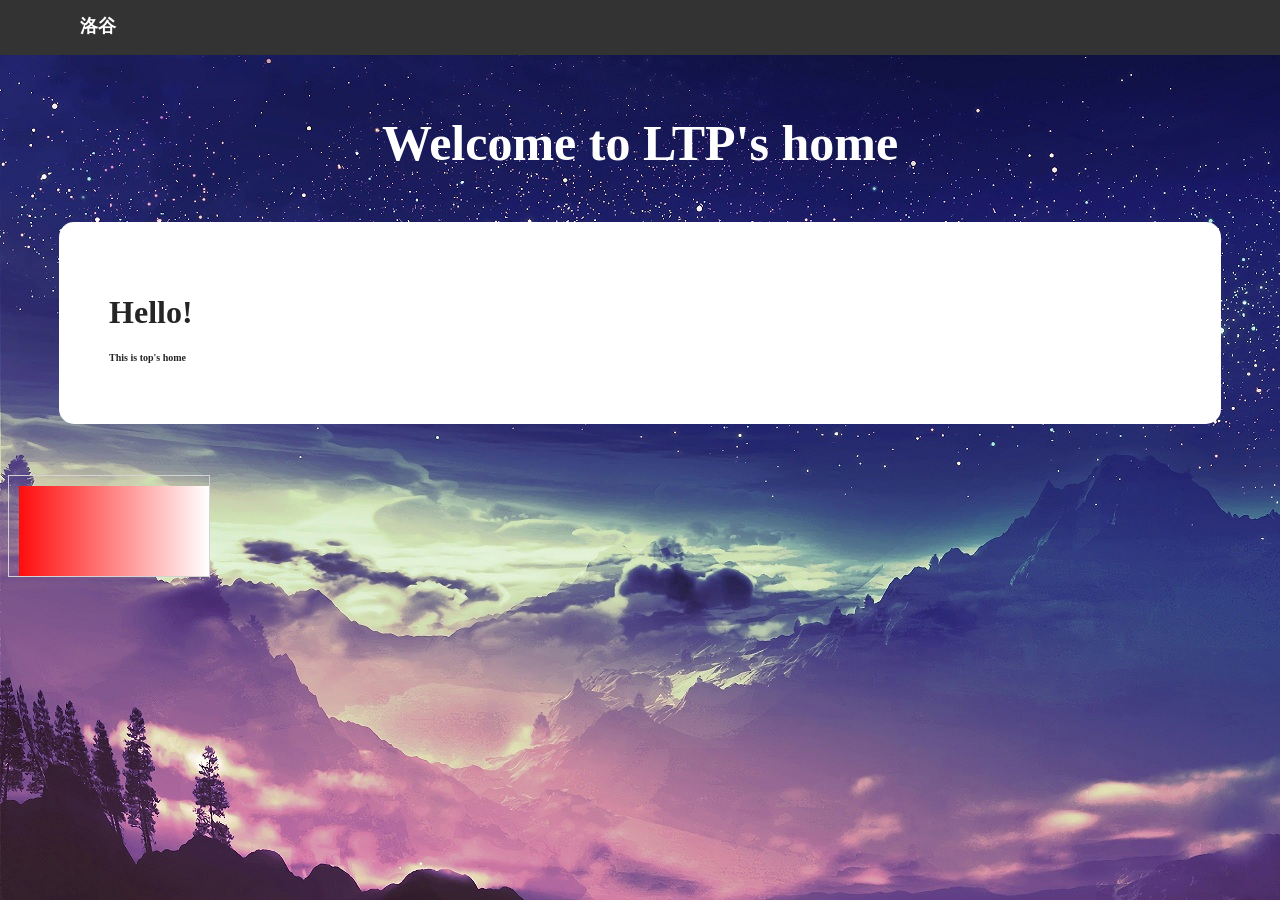
==== index.html @ 6ef02797 "Update index.html Signed-off-by: ltp-home <109025950+ltp-home@users.noreply.github.com>" ====
<!DOCTYPE html>
<html>
	<head>
		<title>ltp</title>
		<link rel="shortcut icon" href="P1.ico">
		<link rel="stylesheet" type="text/css" href="css.css">
	</head>
	<body background='bg - 副本.jpg'>
		<style>
			p#p1{
                		position: relative;
                		right:100px
            		}
		</style>
		<ul>
			<li><div align = "center"><a href="https://ltp-home.github.io/blog.html">洛谷</a></div></li>
		</ul>
		<br></br>
		<br></br>
		<h1 style = "font-size:50px;color:#fff" align=center>Welcome to LTP's home</h1>
		<div　Class="main">
			<div class="sh"><h1 align=left>Hello!</h1>
			<h3 align=left>This is top's home</h3></div>
		</div>
		<canvas id="myCanvas" width="200" height="100" style="border:1px solid #d3d3d3;">
您的浏览器不支持 HTML5 canvas 标签。</canvas>
		<script>
		var c=document.getElementById("myCanvas");
		var ctx=c.getContext("2d");
		ctx.rect(200,200,200,200);
		ctx.fillStyle="green";
		ctx.fill();
		var c=document.getElementById("myCanvas");
		var ctx=c.getContext("2d");

		// Create gradient
		var grd=ctx.createLinearGradient(0,0,200,0);
		grd.addColorStop(0,"red");
		grd.addColorStop(1,"white");
	
		// Fill with gradient
		ctx.fillStyle=grd;
		ctx.fillRect(10,10,200,100);

		</script>
	</body>
</html>
---- css.css ----
body{
    background-color:#83ffa2;   
}
ul {
    list-style-type: none;
    margin: 0;
    padding: 0;
    overflow: hidden;
    background-color: rgb(51, 51, 51);
    position: fixed;
    top: 0;
    width: 100%;
    margin-left: -7.8px;
    padding-left: 5%;
    height: 55px;
}
li {
 float: left;
    font-size: large;
    font-weight: bolder;
}
li a {
    display: block;
    color: white;
    text-align: center;
    padding: 14px 16px;
    text-decoration: none;
    transition: all .5s ease;
    border-bottom: 0px solid;
}
.ou {
    background-color: #4CAF50;
}
li a:hover:not(.ou) {
    background-color: #111;
}
@keyframes show {
    0% {
        margin-top:-360px; 
        transform:translateY(30);
    }
    100% {
        margin-top:0px;  
    }
}
@keyframes showbig {
    0% {
        margin-top:-800px; 
        transform:translateY(30);
    }
    100% {
        margin-top:24px;  
    }
}
body {
    background-color: #fff;
}
div {
    text-align: center;
    color: #252525;
}
.one {
    text-shadow: 1.2px 1.2px 0px red, -1.2px -1.2px 0px blue, 6.2px 6.2px 2.2px #3c3c3c;
}
button {
    background-color: #c8a6f0;
    border-radius: 20px;
    box-shadow: 2px 2px 1px #3c3c3c;
    font-size: 18px;
}
button:hover {
    background-color: #a15fec;
}
table {
    border-radius: 10px;
    background-color:#e2e2e2;
    animation: show 1.2s;
    margin-top: 0px;
}
tr {
    text-align: center;
}
td {
    border-radius: 10px;
    font-size: 22px;
    text-align: center;
}
a {
    color: rgb(28, 146, 214);
    text-decoration: none;
}
a:hover:not(.ou) {
    color: rgb(141, 63, 230);
}
img:hover {
    animation: show2 1.5s;
}
.divone {
    background-color: #131212;
}
.beginimg{
    margin-top: 30px;
    animation: showbig 2.2s;
    background-image: url(https://cdn.luogu.com.cn/upload/image_hosting/crbbaiaz.png);
    background-repeat: no-repeat;
    background-position: center;
    background-size: cover;
    background-attachment:fixed;
    height: 80vh;
    width: 120%;
    margin-left: -1vw;
}
h3 {
    font-size: 10px;
}
.main{
    animation: showbig 1s;
    transition: all .5s ease; 
    background-color: #e9e9e9;
    margin: 3%;
    padding: 3%;
    border-radius: 15px;
}
.sh {
    animation: showbig 1s;
    transition: all .5s ease; 
    background-color: #ffffff;
    margin: 4%;
    padding: 4%;
    border-radius: 15px;
}
.three {
    font-size: 36px;
}
.sh:hover {
    transform: translateY(-10px);
    box-shadow: 0px 4px 4px #5c5c5c;
}
.shtable {
    background-color: rgb(228, 227, 227);
}
.othersh {
    background-color: #ffffff;
    margin: 2%;
    margin-left: 8%;
    margin-right: 8%;
    padding: 2%;
    border-radius: 15px;
    text-align: center;
}
.othersh:hover {
    transform: translateY(-10px);
}
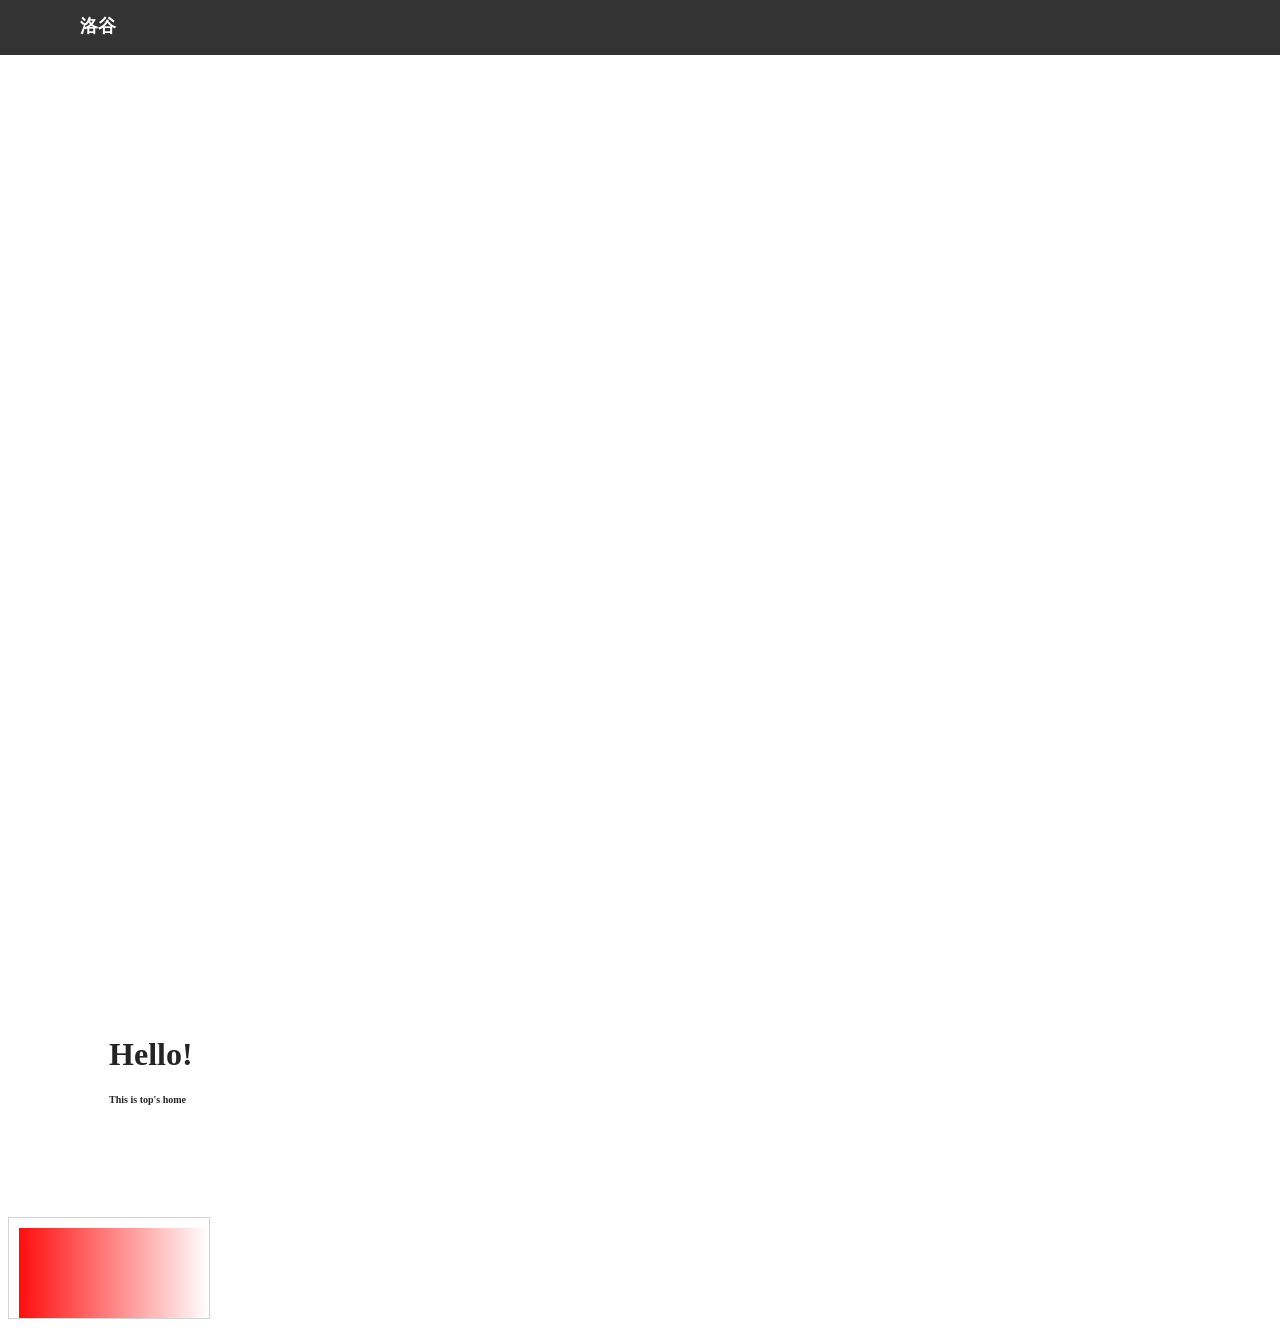
==== commit 93fcc41e: "Update index.html Signed-off-by: ltp-home <109025950+ltp-home@users.noreply.github.com>" ====
--- a/index.html
+++ b/index.html
@@ -5,7 +5,8 @@
 		<link rel="shortcut icon" href="P1.ico">
 		<link rel="stylesheet" type="text/css" href="css.css">
 	</head>
-	<body background='bg - 副本.jpg'>
+	<body>
+		<div class="beginimg"></div>
 		<style>
 			p#p1{
                 		position: relative;
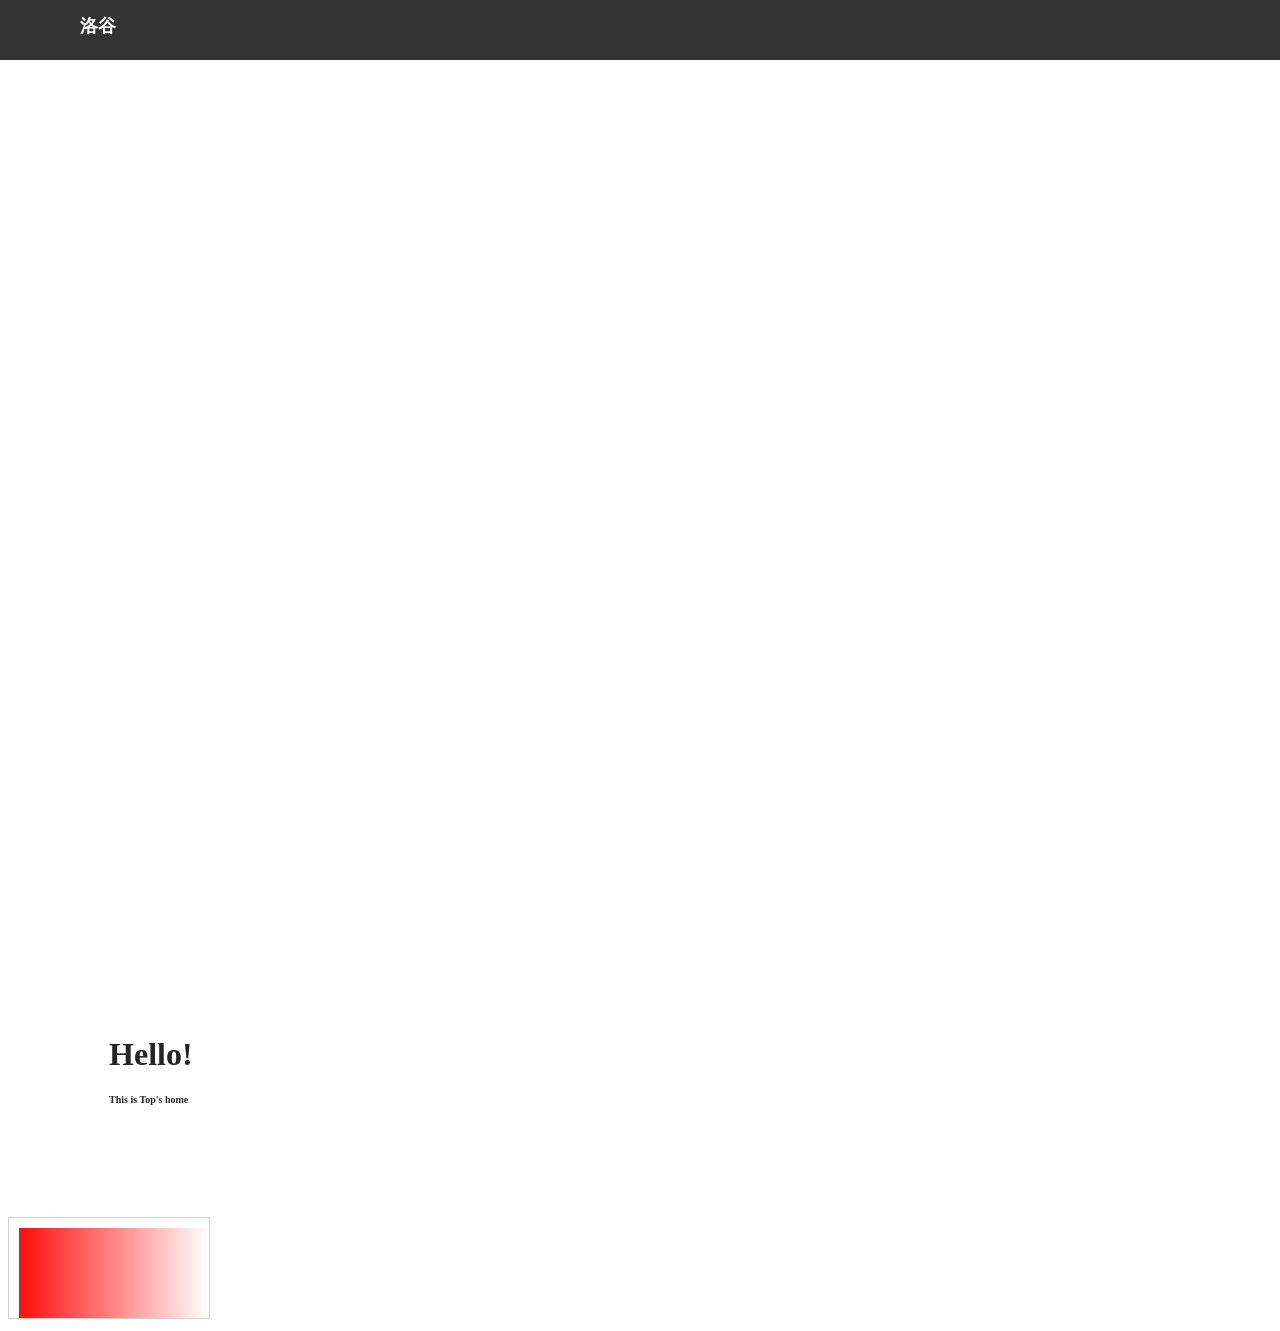
==== commit 4d240cde: "Update index.html Signed-off-by: ltp-home <109025950+ltp-home@users.noreply.github.com>" ====
--- a/index.html
+++ b/index.html
@@ -21,7 +21,7 @@
 		<h1 style = "font-size:50px;color:#fff" align=center>Welcome to LTP's home</h1>
 		<div　Class="main">
 			<div class="sh"><h1 align=left>Hello!</h1>
-			<h3 align=left>This is top's home</h3></div>
+			<h3 align=left>This is Top's home</h3></div>
 		</div>
 		<canvas id="myCanvas" width="200" height="100" style="border:1px solid #d3d3d3;">
 您的浏览器不支持 HTML5 canvas 标签。</canvas>
--- a/css.css
+++ b/css.css
@@ -12,12 +12,13 @@
     width: 100%;
     margin-left: -7.8px;
     padding-left: 5%;
-    height: 55px;
+    height: 60px;
 }
 li {
  float: left;
     font-size: large;
     font-weight: bolder;
+    text-align: center;
 }
 li a {
     display: block;
@@ -101,7 +102,7 @@
 .beginimg{
     margin-top: 30px;
     animation: showbig 2.2s;
-    background-image: url(https://cdn.luogu.com.cn/upload/image_hosting/crbbaiaz.png);
+    background-image:url(http://i0.hdslb.com/bfs/article/3196b7d533022ec18ae22355291df52bd9d54fb2.jpg);
     background-repeat: no-repeat;
     background-position: center;
     background-size: cover;
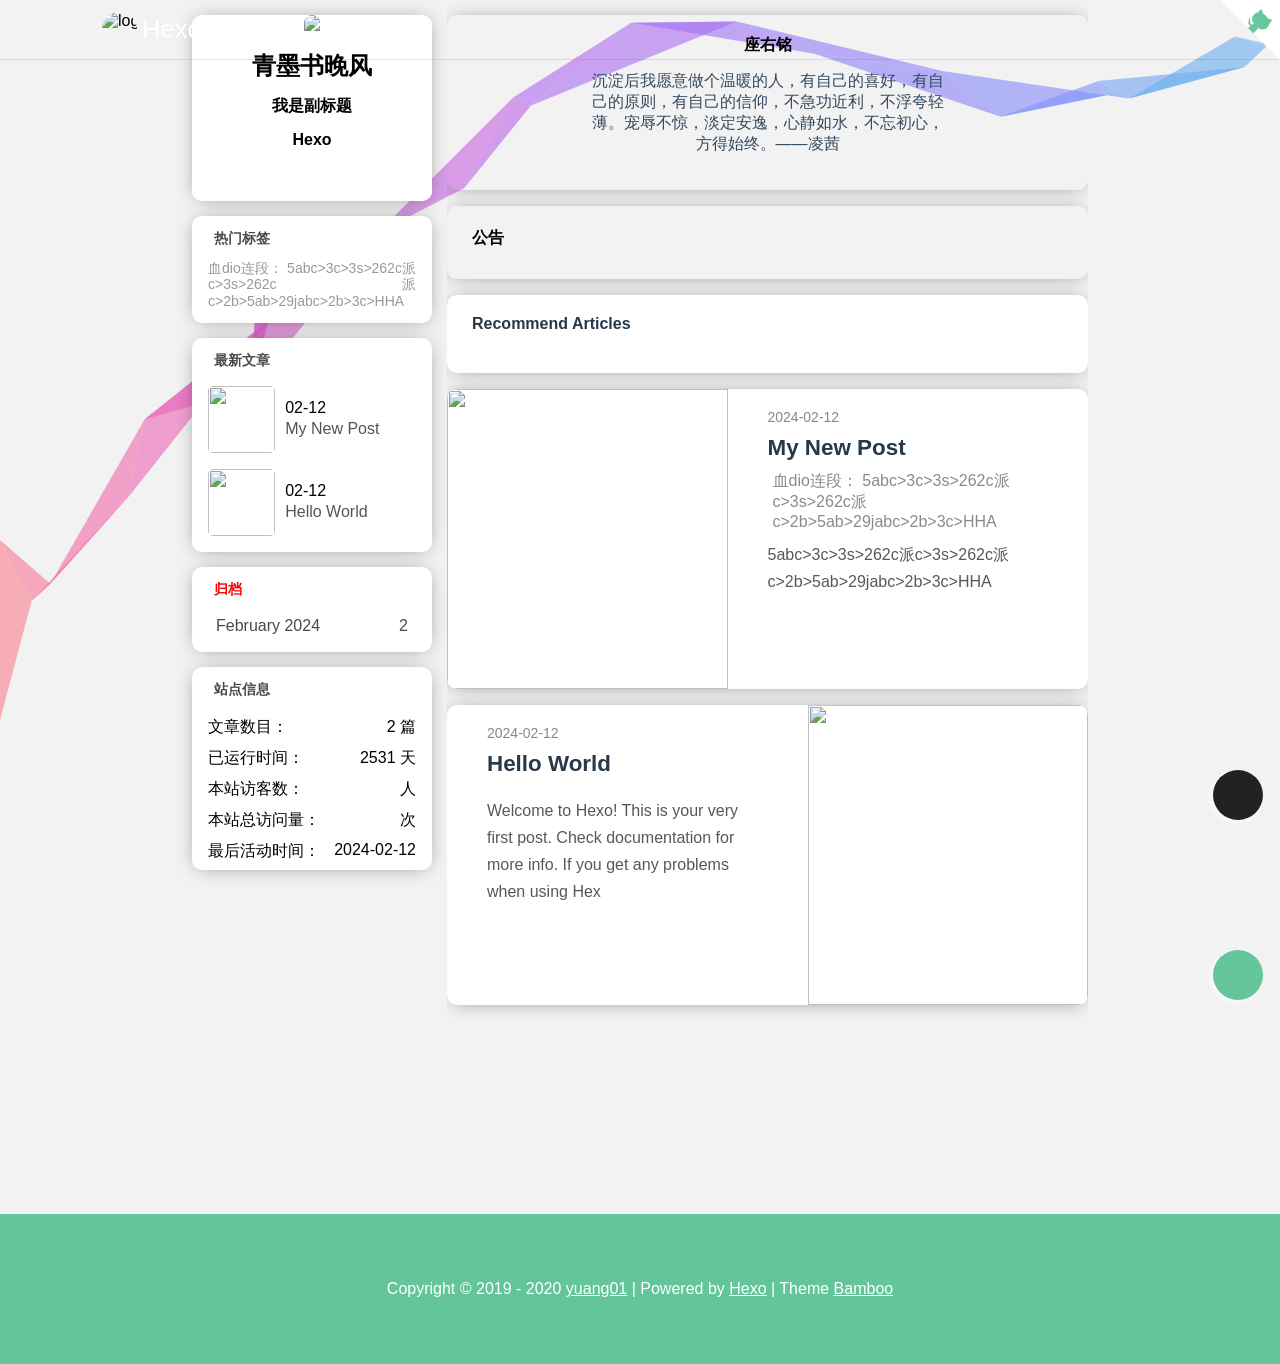
==== commit 8078835c: "Site updated: 2024-02-12 22:19:07" ====
--- a/index.html
+++ b/index.html
@@ -1,48 +1,2421 @@
 <!DOCTYPE html>
 <html>
-	<head>
-		<title>ltp</title>
-		<link rel="shortcut icon" href="P1.ico">
-		<link rel="stylesheet" type="text/css" href="css.css">
-	</head>
-	<body>
-		<div class="beginimg"></div>
-		<style>
-			p#p1{
-                		position: relative;
-                		right:100px
-            		}
-		</style>
-		<ul>
-			<li><div align = "center"><a href="https://ltp-home.github.io/blog.html">洛谷</a></div></li>
-		</ul>
-		<br></br>
-		<br></br>
-		<h1 style = "font-size:50px;color:#fff" align=center>Welcome to LTP's home</h1>
-		<div　Class="main">
-			<div class="sh"><h1 align=left>Hello!</h1>
-			<h3 align=left>This is Top's home</h3></div>
-		</div>
-		<canvas id="myCanvas" width="200" height="100" style="border:1px solid #d3d3d3;">
-您的浏览器不支持 HTML5 canvas 标签。</canvas>
-		<script>
-		var c=document.getElementById("myCanvas");
-		var ctx=c.getContext("2d");
-		ctx.rect(200,200,200,200);
-		ctx.fillStyle="green";
-		ctx.fill();
-		var c=document.getElementById("myCanvas");
-		var ctx=c.getContext("2d");
-
-		// Create gradient
-		var grd=ctx.createLinearGradient(0,0,200,0);
-		grd.addColorStop(0,"red");
-		grd.addColorStop(1,"white");
-	
-		// Fill with gradient
-		ctx.fillStyle=grd;
-		ctx.fillRect(10,10,200,100);
-
-		</script>
-	</body>
-</html>
+  <!-- meta/link... -->
+  
+
+
+
+<head>
+  <meta http-equiv="content-type" content="text/html; charset=utf-8">
+  <meta content="width=device-width, initial-scale=1.0, maximum-scale=1.0, user-scalable=0" name="viewport">
+  <!-- Global site tag (gtag.js) - Google Analytics -->
+
+
+  <title>Hexo</title>
+
+  <link rel="icon" type="image/x-icon, image/vnd.microsoft.icon" href="/favicon.ico">
+  <link rel="stylesheet" href="https://at.alicdn.com/t/font_1911880_c1nvbyezg17.css">
+  <link href="https://unpkg.com/@fortawesome/fontawesome-free/css/all.min.css" rel="stylesheet">
+  <link href="/js/swiper/swiper@5.4.1.min.css" rel="stylesheet">
+  
+  
+  
+  
+<link rel="stylesheet" href="/css/animate.min.css">
+
+  
+<link rel="stylesheet" href="/css/style.css">
+
+  
+  
+    <link href="https://unpkg.com/@fancyapps/ui@5.0/dist/fancybox/fancybox.css" rel="stylesheet">
+  
+  
+    
+<link rel="stylesheet" href="/js/shareJs/share.min.css">
+
+  
+  <style>
+        @media (max-width: 992px) {
+            #waifu {
+                display: none;
+            }
+        }
+    </style>
+    <script defer src="//cdn.bootcss.com/pace/1.0.2/pace.min.js"></script>
+    <link href="//cdn.bootcss.com/pace/1.0.2/themes/pink/pace-theme-flash.css" rel="stylesheet">
+
+    
+    
+    <!-- 依赖于jquery和vue -->
+    <script src="https://unpkg.com/jquery@3.5.1/dist/jquery.min.js"></script>
+    <script src="https://unpkg.com/vue@2.6.11/dist/vue.min.js"></script>
+
+    <!-- import link -->
+    
+        
+            
+        
+            
+        
+    
+    <!-- import script -->
+    
+        
+            
+        
+            
+        
+    
+
+<meta name="generator" content="Hexo 7.1.1"></head>
+
+  
+  <!-- 预加载动画 -->
+  
+  
+  <div class="preloader_6" id="loader">
+  <div class="loader"></div>
+</div>
+  <script>
+    var endLoading = function () {
+      document.body.style.overflow = 'auto';
+      document.getElementById('loader').classList.add("loaded");
+    }
+    window.addEventListener('DOMContentLoaded', endLoading);
+  </script>
+
+
+  <body>
+    <!-- 判断是否为暗黑风格 -->
+    <!-- 判断是否为黑夜模式 -->
+<script defer>
+  let isDark = JSON.parse(localStorage.getItem('dark')) || JSON.parse('false');
+
+  if (isDark) {
+    $(document.body).addClass('darkModel');
+  }
+</script>
+
+    <!-- 需要在上面加载的js -->
+    <script>
+  function loadScript(src, cb) {
+    return new Promise(resolve => {
+      setTimeout(function () {
+        var HEAD = document.getElementsByTagName("head")[0] || document.documentElement;
+        var script = document.createElement("script");
+        script.setAttribute("type", "text/javascript");
+        if (cb) {
+          if (JSON.stringify(cb)) {
+            for (let p in cb) {
+              if (p == "onload") {
+                script[p] = () => {
+                  cb[p]()
+                  resolve()
+                }
+              } else {
+                script[p] = cb[p]
+                script.onload = resolve
+              }
+            }
+          } else {
+            script.onload = () => {
+              cb()
+              resolve()
+            };
+          }
+        } else {
+          script.onload = resolve
+        }
+        script.setAttribute("src", src);
+        HEAD.appendChild(script);
+      });
+    });
+  }
+
+  //https://github.com/filamentgroup/loadCSS
+  var loadCSS = function (src) {
+    return new Promise(resolve => {
+      setTimeout(function () {
+        var link = document.createElement('link');
+        link.rel = "stylesheet";
+        link.href = src;
+        link.onload = resolve;
+        document.getElementsByTagName("head")[0].appendChild(link);
+      });
+    });
+  };
+
+</script> 
+
+<!-- 轮播图所需要的js -->
+<script src="/js/swiper/swiper.min.js"></script>
+<script src="/js/swiper/vue-awesome-swiper.js"></script>
+<script src="/js/swiper/swiper.animate1.0.3.min.js"></script>
+
+<script type="text/javascript">
+  Vue.use(window.VueAwesomeSwiper)
+</script>
+
+
+  <script src="/js/vue-typed-js/index.js"></script>
+
+
+<!-- 首页的公告滚动插件的js需要重新加载 -->
+<script src="/js/vue-seamless-scroll/index.js"></script>
+
+<!-- 打字机效果js -->
+<script src="https://unpkg.com/typed.js@2.0.11"></script>
+
+
+    <div id="safearea">
+      <main class="main" id="pjax-container">
+        <!-- 头部导航 -->
+        
+<header class="header  " 
+  id="navHeader"
+  style="position: fixed;
+  left: 0; top: 0; z-index: 10;width: 100%;"
+>
+  <div class="header-content">
+    <div class="bars">
+      <div id="appDrawer" class="sidebar-image">
+  <div class="drawer-box-icon">
+    <i class="fas fa-bars" aria-hidden="true" @click="showDialogDrawer"></i>
+  </div>
+  
+  <transition name="fade">
+    <div class="drawer-box_mask" v-cloak style="display: none;" v-show="visible" @click.self="cancelDialogDrawer">
+    </div>
+  </transition>
+  <div class="drawer-box" :class="{'active': visible}">
+    <div class="drawer-box-head bg-color">
+      <img class="drawer-box-head_logo lazyload placeholder" src="/medias/logo.png" class="lazyload placeholder" data-srcset="/medias/logo.png" srcset="https://pic1.zhimg.com/v2-cd38920285d125be80b3eb504052c550_b.webp" alt="logo">
+      <h3 class="drawer-box-head_title">Hexo</h3>
+      <h5 class="drawer-box-head_desc"></h5>
+    </div>
+    
+    <div class="drawer-box-content">
+      <ul class="drawer-box-content_menu">
+        
+        
+          <li class="drawer-box-content_item">
+            <a target="_blank" rel="noopener" href="https://github.com/yuang01/hexo-theme-bamboo">
+              <i class="fas fa-github" aria-hidden="true"></i>
+              <span>Github</span>
+            </a>
+          </li>
+        
+      </ul>
+    </div>
+  </div>
+</div>
+
+<script>
+  var body = document.body || document.documentElement || window;
+  var vm = new Vue({
+    el: '#appDrawer',
+    data: {
+      visible: false,
+      top: 0,
+      openArr: [],
+    },
+    computed: {
+    },
+    mounted() {
+    },
+    methods: {
+      isOpen(index) {
+        if (this.openArr.includes(index)) {
+          return true;
+        } else {
+          return false;
+        }
+      },
+      openOrCloseMenu(curIndex) {
+        const index = this.openArr.indexOf(curIndex);
+        if (index !== -1) {
+          this.openArr.splice(index, 1);
+        } else {
+          this.openArr.push(curIndex);
+        }
+      },
+      showDialogDrawer() {
+        this.visible = true;
+        // 防止页面滚动，只能让弹框滚动
+        this.top = $(document).scrollTop()
+        body.style.cssText = 'width: 100%; height: 100%;overflow: hidden;';
+      },
+      cancelDialogDrawer() {
+        this.visible = false;
+        body.removeAttribute('style');
+        $(document).scrollTop(this.top)
+      }
+    },
+    created() {}
+  })
+</script>
+
+    </div>
+    <div class="blog-title" id="author-avatar">
+      
+        <div class="avatar">
+          <img src="/medias/logo.png" class="lazyload placeholder" data-srcset="/medias/logo.png" srcset="https://pic1.zhimg.com/v2-cd38920285d125be80b3eb504052c550_b.webp" alt="logo">
+        </div>
+      
+      <a href="/" class="logo">Hexo</a>
+    </div>
+    <nav class="navbar">
+      <ul class="menu">
+        
+      </ul>
+      
+      
+        <div id="appSearch">
+  <div class="search"  @click="showDialog()"><i class="fas fa-search" aria-hidden="true"></i></div>
+  <transition name="fade">
+    <div class="message-box_wrapper" style="display: none;" v-cloak v-show="dialogVisible" @click.self="cancelDialogVisible()">
+      <div class="message-box animated bounceInDown">
+        <h2>
+          <span>
+            <i class="fas fa-search" aria-hidden="true"></i>
+            <span class="title">Search</span>
+          </span>
+          <i class="fas fa-times close" pointer style="float:right;" aria-hidden="true" @click.self="cancelDialogVisible()"></i>
+        </h2>
+        <form class="site-search-form">
+          <input type="text"
+            placeholder="Please enter keywords"
+            id="local-search-input" 
+            @click="getSearchFile()"
+            class="st-search-input"
+            v-model="searchInput"
+          />
+        </form>
+        <div class="result-wrapper">
+          <div id="local-search-result" class="local-search-result-cls"></div>
+        </div>
+      </div>
+    </div>
+  </transition>
+</div>
+<script src="/js/local_search.js"></script>
+<script>
+  var body = document.body || document.documentElement || window;
+  var vm = new Vue({
+    el: '#appSearch',
+    data: {
+      dialogVisible: false,
+      searchInput: '',
+      top: 0,
+    },
+    computed: {
+    },
+    mounted() {
+      window.addEventListener('pjax:complete', () => {
+        this.cancelDialogVisible();
+      })
+    },
+    methods: {
+      showDialog() {
+        this.dialogVisible = true;
+        // 防止页面滚动，只能让弹框滚动
+        this.top = $(document).scrollTop()
+        body.style.cssText = 'overflow: hidden;';
+      },
+      getSearchFile() {
+        if (!this.searchInput) {
+          getSearchFile("/search.xml");
+        }
+      },
+      cancelDialogVisible() {
+        this.dialogVisible = false;
+        body.removeAttribute('style');
+        $(document).scrollTop(this.top)
+      },
+    },
+    created() {}
+  })
+</script>
+<!-- 解决刷新页面闪烁问题，可以在元素上添加display: none, 或者用vue.extend方法，详情：https://blog.csdn.net/qq_31393401/article/details/81017912 -->
+<!-- 下面是搜索基本写法 -->
+<!-- <script type="text/javascript" id="local.search.active">
+  var inputArea = document.querySelector("#local-search-input");
+  inputArea.onclick   = function(){ getSearchFile(); this.onclick = null }
+  inputArea.onkeydown = function(){ if(event.keyCode == 13) return false }
+</script> -->
+
+      
+
+    </nav>
+  </div>
+  
+    <a target="_blank" rel="noopener" href="https://github.com/yuang01/hexo-theme-bamboo" class="github-corner color-primary" aria-label="View source on GitHub"><svg width="60" height="60" viewBox="0 0 250 250" style="fill:#fff; position: absolute; top: 0; border: 0; right: 0;" aria-hidden="true"><path d="M0,0 L115,115 L130,115 L142,142 L250,250 L250,0 Z"></path><path d="M128.3,109.0 C113.8,99.7 119.0,89.6 119.0,89.6 C122.0,82.7 120.5,78.6 120.5,78.6 C119.2,72.0 123.4,76.3 123.4,76.3 C127.3,80.9 125.5,87.3 125.5,87.3 C122.9,97.6 130.6,101.9 134.4,103.2" fill="currentColor" style="transform-origin: 130px 106px;" class="octo-arm"></path><path d="M115.0,115.0 C114.9,115.1 118.7,116.5 119.8,115.4 L133.7,101.6 C136.9,99.2 139.9,98.4 142.2,98.6 C133.8,88.0 127.5,74.4 143.8,58.0 C148.5,53.4 154.0,51.2 159.7,51.0 C160.3,49.4 163.2,43.6 171.4,40.1 C171.4,40.1 176.1,42.5 178.8,56.2 C183.1,58.6 187.2,61.8 190.9,65.4 C194.5,69.0 197.7,73.2 200.1,77.6 C213.8,80.2 216.3,84.9 216.3,84.9 C212.7,93.1 206.9,96.0 205.4,96.6 C205.1,102.4 203.0,107.8 198.3,112.5 C181.9,128.9 168.3,122.5 157.7,114.1 C157.9,116.9 156.7,120.9 152.7,124.9 L141.0,136.5 C139.8,137.7 141.6,141.9 141.8,141.8 Z" fill="currentColor" class="octo-body"></path></svg></a><style>.github-corner:hover .octo-arm{animation:octocat-wave 560ms ease-in-out}@keyframes octocat-wave{0%,100%{transform:rotate(0)}20%,60%{transform:rotate(-25deg)}40%,80%{transform:rotate(10deg)}}@media (max-width:500px){.github-corner:hover .octo-arm{animation:none}.github-corner .octo-arm{animation:octocat-wave 560ms ease-in-out}}</style>
+  
+  
+</header>
+        <!-- 内容区域 -->
+        
+  <!-- 首页轮播 -->
+  
+
+  <link href="/js/vue-typed-js/index.css" rel="stylesheet">
+
+
+
+
+
+
+<div class="swiper-length" style="display: none;">0</div>
+<div id="appSwiper"
+  class="swiper-no-swiping"
+  @mouseenter="stopAutoPlay()" 
+  @mouseleave="startAutoPlay()"
+>
+  <swiper v-cloak ref="mySwiper" :options="swiperOptions" @slideChangeTransitionEnd="slideChangeTransitionEnd">
+    
+      <swiper-slide>
+        <div class="item swiper-lazy" data-background="https://pic1.zhimg.com/v2-af3ccef61cf58b1a70765747cc1bbeac_b.jpg" style="background-size: 300000px; 
+          background-position: left center;" style="position: relative;">
+          <div class="swiper-bgmask" style="position: absolute;top: 0;left: 0;width: 100%;height: 100%;"></div>
+            <div class="flag">
+              
+              <div class="img-mask swiper-lazy swiper-default-bgImg" data-background="https://pic1.zhimg.com/v2-af3ccef61cf58b1a70765747cc1bbeac_b.jpg" style="height: 100%; background-size: cover; 
+                background-position: center center;">
+                <div class="swiper-lazy-preloader swiper-lazy-preloader-white"></div>   
+              </div>
+              <div class="flag-text">
+                <div class="flag-text-content">
+                  <div class="title ani animated" swiper-animate-effect="fadeInDown" swiper-animate-duration="0.2s" swiper-animate-delay="0.1s">青墨书晚风</div>
+                  
+                      <div class="excerpt ani animated" swiper-animate-effect="fadeInDown" swiper-animate-duration="0.2s" swiper-animate-delay="0.1s"></div>
+                    
+                </div>
+                <div style="display: flex;" class="flag-text-btns">
+                  
+                    <div class="ani animated" swiper-animate-effect="fadeInDown" swiper-animate-duration="0.2s" swiper-animate-delay="0.1s"><a target="_blank" rel="noopener" href="https://yuang01.gitee.io/2021/02/08/hexo-theme-bamboo-new/" class="read-more swiper-btn-color" style="display: inline-block; z-index:1;">阅读文档</a></div>
+                  
+                  
+                    <div class="ani animated" style="margin-left: 10px;" swiper-animate-effect="fadeInDown" swiper-animate-duration="0.2s" swiper-animate-delay="0.1s"><a target="_blank" rel="noopener" href="https://gitee.com/yuang01/hexo-theme-bamboo/repository/archive/dev.zip" class="read-more swiper-btn-color2" style="display: inline-block; z-index:1;border: 1px solid white;">下载主题</a></div>
+                  
+                </div>
+              </div>
+            </div>
+          </div>
+      </swiper-slide>
+    
+  </swiper>
+  
+    <div id="scroll-down" @click="toPostContent()">
+      <a href="javascript:;">
+        <i class="fas fa-angle-down scroll-down-effects"></i>
+      </a>
+    </div>
+  
+  <canvas id="header_canvas"style="position:absolute;bottom:0;width:100%;pointer-events:none;"></canvas>
+  
+    <svg class="hans-container" xmlns="http://www.w3.org/2000/svg" xmlns:xlink="http://www.w3.org/1999/xlink" viewBox="0 24 150 28" preserveAspectRatio="none"><defs><path id="hans-wave" d="M-160 44c30 0 58-18 88-18s 58 18 88 18 58-18 88-18 58 18 88 18 v44h-352z"></path></defs><g class="hans-parallax"><use xlink:href="#hans-wave" x="50" y="0" fill="rgba(224,233,239,.5)"></use><use xlink:href="#hans-wave" x="50" y="3" fill="rgba(224,233,239,.5)"></use><use xlink:href="#hans-wave" x="50" y="6" fill="rgba(224,233,239,.5)"></use></g></svg>
+    
+</div>
+
+
+<style>.hans-parallax>use{animation:hans-wave-move 12s linear infinite}.hans-parallax>use:nth-child(1){animation-delay:-2s}.hans-parallax>use:nth-child(2){animation-delay:-2s;animation-duration:5s}.hans-parallax>use:nth-child(3){animation-delay:-4s;animation-duration:3s}@keyframes hans-wave-move{0%{transform:translate(-90px,0)}100%{transform:translate(85px,0)}}</style>
+<style>
+  .hans-container {
+    position: absolute!important;
+    bottom: 0;
+    width: 100%;
+    height: 120px;
+    z-index: 100;
+    pointer-events:none;
+  }
+</style>
+
+
+<script>
+  var autoplay = JSON.parse('false');
+  var delay = '5000';
+  var loop = JSON.parse('true') ? false : JSON.parse('true');
+  var effect = 'slide';
+  var swiperLength = parseInt(document.querySelector(".swiper-length").innerText);
+  var defaultDesc = '';
+  defaultDesc = defaultDesc.split(',');
+  var defaultDescTypedLoop = JSON.parse('true');
+  var vm = new Vue({
+    el: '#appSwiper',
+    data: {
+      defaultDesc: defaultDesc,
+      defaultDescTypedLoop,
+      swiperOptions: {
+        pagination: {
+          el: '.swiper-pagination',
+          clickable: true // 允许点击小圆点跳转
+        },
+        loop: loop ? true : false,
+        effect, // fade
+        autoplay: (autoplay && swiperLength > 1) ? {
+  　　　　delay,
+  　　　　disableOnInteraction: false // 手动切换之后继续自动轮播
+    　　} : false,
+        navigation: {
+          nextEl: '.swiper-button-next',
+          prevEl: '.swiper-button-prev',
+        },
+        lazy: {
+          loadPrevNext: true,
+        },
+        on:{
+          init: function() {
+            swiperAnimateCache(this); //隐藏动画元素 
+            swiperAnimate(this); //初始化完成开始动画
+          }, 
+          slideChangeTransitionEnd: function(){ 
+            swiperAnimate(this); //每个slide切换结束时也运行当前slide动画
+          } 
+        }
+        // Some Swiper option/callback...
+      }
+    },
+    computed: {
+      swiper() {
+        return this.$refs.mySwiper.$swiper
+      }
+    },
+    mounted() {
+      // console.log('Current Swiper instance object', this.swiper)
+      // this.swiper.slideTo(0, 1000, false)
+    },
+    methods: {
+      stopAutoPlay() {
+        (autoplay && swiperLength > 1) && this.swiper.autoplay.stop();
+      },
+      startAutoPlay() {
+        (autoplay && swiperLength > 1) && this.swiper.autoplay.start();
+      },
+      slideChangeTransitionEnd() {
+        console.log('1');
+      },
+      toPostContent() {
+        const fullHeight = $(window).height() - 60;
+        $('html,body').animate({scrollTop: fullHeight},500);
+      }
+    },
+    created() {}
+  })
+</script>
+
+  <script src="/js/bubble/homeBubble.js"></script>
+
+<style>
+#appSwiper {
+  position: relative;
+  user-select: none;
+  overflow: hidden;
+  font-family: Titillium Web,'PingFang SC','Hiragino Sans GB','Microsoft JhengHei','Microsoft YaHei',sans-serif;
+}
+.default-excerpt {
+  font-size: 1.6em;
+  margin-top: 1em;
+  color: #eee;
+}
+.bottom-one-btn {
+  margin-top: 15px;
+}
+.swiper-container {
+  overflow: hidden;
+  z-index: 0;
+}
+.swiper-slide {
+  height: 350px;
+  position: relative;
+}
+.swiper-button-prev,
+.swiper-button-next {
+  padding: 10px 10px;
+  transition: background 0.2s;
+}
+.swiper-button-prev:hover,
+.swiper-button-next:hover {
+  background: rgba(0, 0, 0, 0.2);
+}
+.swiper-slide .item {
+  width: 100%;
+  height: 100%;
+}
+.flag {
+  position: relative;
+  width: 70%;
+  margin: 0 auto;
+  color: #ffffff;
+  height: 100%;
+  background: #000;
+}
+.flag img {
+  min-height: 100%;
+}
+.flag-text {
+  position: absolute;
+  top: 50px;
+  left: 50px;
+  width: 80%;
+  height: 280px;
+  display: flex;
+  flex-direction: column;
+  justify-content: space-between;
+  z-index: 9999;
+}
+.flag-text .title {
+  font-size: 1.8em;
+}
+.flag-text .title a {
+  color: #fff;
+  transition: color 0.3s;
+}
+.flag-text .title a:hover {
+  color: rgba(66, 185, 133, 0.8);
+}
+.flag-text .excerpt {
+  color: #eee;
+  width: 70%;
+  line-height: 30px;
+  height: 150px;
+  margin-top: 2%;
+  display: -webkit-box;
+  -webkit-box-orient: vertical;
+  -webkit-line-clamp: 5;
+  overflow: hidden;
+}
+.swiper-pagination-bullet-active {
+  opacity: 1;
+  background-color: #42b983;
+}
+.img-mask {
+  opacity:0.6; filter: alpha(opacity=60);
+}
+.flag-text .read-more {
+  margin-bottom: 30px;
+  padding: 5px 15px;
+  color: #ffffff;
+  border-radius: 20px;
+}
+#scroll-down {
+  position: absolute;
+  bottom: 10px;
+  left: 50%;
+  transform: translateX(-50%);
+  font-size: 2.5em;
+  color: #fff;
+  cursor: pointer;
+  z-index: 2;
+}
+#scroll-down a {
+  color: #fff;
+}
+@-webkit-keyframes rightan
+  {
+  
+  0%
+  {
+    transform: translateY(0);
+    opacity: 0.5;
+  }
+  50% {
+    transform: translateY(-30px);
+    opacity: 1;
+  }
+  100%
+  {
+    transform: translateY(0);
+    opacity: 0.5;
+  }
+}
+.scroll-down-effects {
+  animation: rightan 1.5s infinite;
+}
+/* 当头部导航设置为背景透明的时候 */
+.swiper-slide {
+  height: 400px;
+}
+.flag-text {
+  top: 80px;
+}
+
+@media (min-width: 992px) {
+  .swiper-button-prev {
+    margin-left: 15%;
+    transform: translateX(-180%);
+  }
+  .swiper-button-next {
+    margin-right: 15%;
+    transform: translateX(180%);
+  }
+  .flag-text .title {
+    width: 80%;
+    line-height: 35px;
+    max-height: 70px;
+    display: -webkit-box;
+    -webkit-box-orient: vertical;
+    -webkit-line-clamp: 2;
+    overflow: hidden;
+  }
+}
+@media screen and (max-width: 1200px) { 
+  .flag {
+    width: 80%;
+  }
+  .swiper-button-prev {
+    margin-left: 10%;
+    transform: translateX(-180%);
+  }
+  .swiper-button-next {
+    margin-right: 10%;
+    transform: translateX(180%);
+  }
+}
+@media (max-width: 992px) {
+  .flag {
+    width: 100%;
+  }
+  .flag-text .title {
+    font-size: 1.5em;
+    margin-top: 50px;
+    display: -webkit-box;
+    -webkit-box-orient: vertical;
+    -webkit-line-clamp: 2;
+    overflow: hidden;
+  }
+  .flag-text {
+    position: absolute;
+    top: 0;
+    left: 0;
+    width: 80%;
+    height: 100%;
+    margin-left: 50%;
+    transform: translateX(-50%);
+  }
+  .flag-text .excerpt {
+    width: 100%;
+    line-height: 25px;
+    height: 125px;
+    display: -webkit-box;
+    -webkit-box-orient: vertical;
+    -webkit-line-clamp: 5;
+    overflow: hidden;
+  }
+  .flag-text .read-more {
+    margin-bottom: 80px;
+  }
+}
+@media (max-width: 992px) and (min-width: 551px) {
+  .flag-text .excerpt {
+    width: 70%;
+  }
+}
+@media (max-width: 551px) {
+  .swiper-slide {
+    height: 250px;
+  }
+  .flag-text .title {
+    line-height: 30px;
+    max-height: 60px;
+    display: -webkit-box;
+    -webkit-box-orient: vertical;
+    -webkit-line-clamp: 2;
+    overflow: hidden;
+    margin-top: 20px;
+  }
+  .flag-text .excerpt {
+    font-size: 1em;
+    line-height: 20px;
+    height: 80px;
+    display: -webkit-box;
+    -webkit-box-orient: vertical;
+    -webkit-line-clamp: 4;
+  }
+  .flag-text .excerpt { 
+    margin-top: 10px;
+  }
+  .flag-text .read-more {
+    margin-top: 10px;
+    margin-bottom: 50px;
+  }
+  .swiper-button-prev,
+  .swiper-button-next {
+    transform: scale(0.5);
+  }
+  .swiper-button-prev {
+    left: 0;
+  }
+  .swiper-button-next {
+    right: 0;
+  }
+}
+/* 当头部导航设置为背景透明的时候 */
+  @media (max-width: 992px) {
+    .flag-text {
+      top: 60px;
+      height: 80%;
+    }
+  }
+  @media (max-width: 551px) {
+    .swiper-slide {
+      height: 310px;
+    }
+  }
+
+/* 文字或者按钮居中显示 */
+
+  .flag-text {
+    left: 10%;
+  }
+  .flag-text .flag-text-content {
+    width: 100%;
+    text-align: center;
+  }
+  .flag-text .title {
+    width: 100%;
+    text-align: center;
+  }
+  .flag-text .excerpt { 
+    width: 100%;
+    text-align: center;
+  }
+  .bottom-one-btn {
+    display: flex;
+    justify-content: center;
+  }
+  .default-excerpt {
+    display: flex;
+    justify-content: center;
+    font-size: 1.6em;
+  }
+  .flag-text-btns {
+    justify-content: center;
+  }
+  @media (min-width: 992px) {
+    .flag-text .excerpt {
+      line-height: 30px;
+      display: -webkit-box;
+      -webkit-box-orient: vertical;
+      -webkit-line-clamp: 5;
+      overflow: hidden;
+    }
+  }
+  @media (max-width: 992px) {
+    .flag-text {
+      margin-left: 0;
+      transform: translateX(0);
+    }
+  }
+
+
+
+
+/* 全屏显示 */
+
+  .flag {
+    width: 100%;
+  }
+  .swiper-slide {
+    height: 100vh;
+  }
+  .flag-text {
+    top: 50%;
+    left: 15%;
+    transform: translateY(-50%);
+    width: 70%;
+    height: auto;
+  }
+  .flag-text .title {
+    font-size: 2.8em;
+    line-height: 1.5em;
+    max-height: none;
+  }
+  .flag-text .excerpt {
+    font-size: 1.25em;
+    height: 150px;
+  }
+  .flag-text .read-more {
+    margin-top: 10px;
+  }
+  .swiper-button-prev,
+  .swiper-button-next {
+    margin-top: -60px!important;
+  }
+  .swiper-btn-color,
+  .swiper-btn-color2 {
+    background-color: transparent;
+    border: 1px solid #fff;
+  }
+  .swiper-btn-color:hover,
+  .swiper-btn-color2:hover {
+    background-color: rgba(66, 185, 133, 0.8);
+    border: 1px solid rgba(66, 185, 133, 0.8)!important;
+  }
+  .flag-text-btns {
+    justify-content: center;
+  }
+  .swiper-button-prev {
+    margin-left: 10px;
+    transform: translateX(0);
+    border-radius: 50%;
+    padding: 0;
+    width: 50px;
+    height: 50px;
+  }
+  .swiper-button-next {
+    margin-right: 10px;
+    transform: translateX(0);
+    border-radius: 50%;
+    padding: 0;
+    width: 50px;
+    height: 50px;
+  }
+  .swiper-button-next:after, .swiper-button-prev:after {
+    font-size: 1.2em;
+  }
+  @media (min-width: 992px) {
+    .flag-text .excerpt {
+      line-height: 35px;
+      height: 175px;
+    }
+    .default-excerpt {
+      min-height: 150px;
+    }
+    .typed-element {
+      align-items: unset;
+    }
+  }
+  @media (max-width: 992px) {
+    .flag-text {
+      margin-left: 0;
+      height: 60%;
+      top: 55%;
+    }
+    .flag-text .title {
+      font-size: 2.4em;
+      margin-top: 0;
+      display: -webkit-box;
+      -webkit-box-orient: vertical;
+      -webkit-line-clamp: 2;
+      overflow: hidden;
+    }
+    .flag-text .excerpt {
+      line-height: 35px;
+      height: 185px;
+    }
+    .flag-text .read-more {
+      margin-top: 20px;
+    }
+  }
+  @media (max-width: 551px) {
+    .flag-text {
+      height: 60%;
+    }
+    .flag-text .title {
+      font-size: 2.2em;
+    }
+    .flag-text .excerpt {
+      line-height: 30px;
+    }
+    .flag-text .read-more {
+      margin-top: 50px;
+      padding: 10px 30px;
+    }
+    .swiper-button-prev {
+      margin-left: 0;
+    }
+    .swiper-button-next {
+      margin-right: 0;
+    }
+    .default-excerpt {
+      margin-top: 1em;
+    }
+  }
+
+
+/* video */
+.swiper-video {
+  width: 100%;
+  height: 100%;
+}
+.swiper-video video {
+  pointer-events: none;
+}
+.swiper-video-maskBox{
+  position: absolute;
+  top: 0;
+  left: 0;
+  height: 100%;
+  width: 100%;
+  background-color: #000;
+  opacity: 0.2;
+  z-index: 1;
+}
+@media (min-width: 992px) {
+  
+    .swiper-video {
+      display: none;
+    }
+    .swiper-default-bgImg {
+      display: block;  
+    }
+  
+}
+@media (max-width: 992px) {
+  .swiper-video {
+    display: none;
+  }
+  .swiper-default-bgImg {
+    display: block;  
+  }
+}
+/* video-end */
+</style>
+
+
+<div id="l_main">
+  <div class="l_content">
+    <!-- 自定义的内容 -->
+    
+    <!-- 首页座右铭 -->
+    
+  <div class="motto">
+      <h3 class="motto-title">座右铭</h3>
+      <div class="motto-content">
+        <p>
+          沉淀后我愿意做个温暖的人，有自己的喜好，有自己的原则，有自己的信仰，不急功近利，不浮夸轻薄。宠辱不惊，淡定安逸，心静如水，不忘初心，方得始终。——凌茜  
+        </p> 
+      </div>
+  </div>
+
+    <!-- 首页公告 -->
+    
+<style>
+  .index-notice-content {
+    margin-top: 10px;
+  }
+  .warp {
+    width: 100%;
+    margin: 0 auto;
+    overflow: hidden;
+  }
+  .index-notice-content__ul {
+    list-style: none;
+    padding: 0;
+    margin: 0 auto;
+  }
+  .index-notice-content__ul li,
+  .index-notice-content__ul a {
+    display: block;
+    height: 30px;
+    line-height: 30px;
+    display: flex;
+    justify-content: space-between;
+    font-size: 15px;
+  }
+  .index-notice-content__title {
+    flex: 1;
+    overflow: hidden;
+  }
+  .index-notice-content__title a,
+  .index-notice-content__title span {
+    overflow: hidden;
+    display: block;
+    text-overflow:ellipsis; 
+    white-space: nowrap;
+    height: 100%;
+    width: 100%;
+    color: #000;
+  }
+  .index-notice-content__title a:hover,
+  .index-notice-content__title span:hover {
+    text-decoration: underline;
+  }
+  .index-notice-content__date {
+    min-width: 80px;
+    margin-left: 5px;
+    color: #000;
+  }
+</style>
+<div class="index-notice" id="appIndexNotice">
+    <h3>
+      <i class="fas fa-bullhorn index-notice-icon"></i>公告
+    </h3>
+    <div class="index-notice-content">
+      
+      <vue-seamless-scroll
+        :data="listData"
+        :class-option="classOption"
+        class="warp"
+        style="height: 0px"
+      >
+        <ul class="index-notice-content__ul">
+          
+           
+        </ul>
+      </vue-seamless-scroll>
+    </div>
+</div>
+<script src="/js/vue-seamless-scroll/index.js"></script>
+
+<!-- 滚动插件采用 vue-seamless-scroll
+  https://chenxuan0000.github.io/vue-seamless-scroll/zh/guide/06-singleStop.html 
+-->
+
+<script>
+  var seamless = JSON.parse('false');
+  seamless = seamless ? 0 : 30;
+  var listData = '' || '';
+  listData = listData.split(',');
+  var vm = new Vue({
+    el: '#appIndexNotice',
+    data: {
+      listData: listData,
+      moveNum: 2,
+      classOption: {
+        singleHeight: seamless,
+        limitMoveNum: listData.length
+      },
+    },
+    computed: {
+    },
+    mounted() {
+    },
+    methods: {
+    },
+    created() {
+      this.moveNum = parseInt(this.listData.length);
+    }
+  })
+</script>
+
+
+
+    <!-- 首页文章置顶 -->
+    
+
+
+<div class="topArticle reveal">
+	<h3><i class="fas fa-thumbs-o-up" aria-hidden="true"></i>Recommend Articles</h3>
+	<div class="articles">
+		
+			
+		
+			
+		
+	</div>
+</div>
+
+
+    <div class="bg-floor" id="home-bg-floor" style="position: fixed;left: 0;top: 0;width: 100%;height: 100%;z-index: -2;"></div>
+    <!-- 每一篇文章卡片 -->
+    <!-- hash算法 -->
+
+<section class="posts">
+  
+    
+    <article class="post reveal" style="flex-direction: row-reverse;   ">
+      <div class="post-main">
+        <div class="post-info">
+          <div class="post-time">
+            <i class="fas fa-clock" aria-hidden="true"></i>
+            <span class="post-time">2024-02-12</span>
+          </div>
+          <div class="post-title">
+            <a class="post-title-link" href="/2024/02/12/My-New-Post/">My New Post</a>
+          </div>
+          <div class="post-meta">
+            <div class="post-tags">
+              <!-- 文章详情页的标签 -->
+
+    <i class="iconfont icontag"></i>
+    <ul class="article-tag-list" itemprop="keywords"><li class="article-tag-list-item"><a class="article-tag-list-link" href="/tags/%E8%A1%80dio%E8%BF%9E%E6%AE%B5%EF%BC%9A-5abc-3c-3s-262c%E6%B4%BEc-3s-262c%E6%B4%BEc-2b-5ab-29jabc-2b-3c-HHA/" rel="tag">血dio连段： 5abc&gt;3c&gt;3s&gt;262c派c&gt;3s&gt;262c派c&gt;2b&gt;5ab&gt;29jabc&gt;2b&gt;3c&gt;HHA</a></li></ul>
+
+            </div>
+            <div class="post-categories">
+              <!-- 文章详情页的分类 -->
+
+
+            </div>
+          </div>
+          <div class="post-img-mobile">
+            <a href="/2024/02/12/My-New-Post/" style="background-size: cover; 
+              background-position: center center;">
+              <img class="lazyload lazyload placeholder" src="https://pic3.zhimg.com/80/v2-7cfc909ebe8d83683909846edd6b5232_1440w.webp" class="lazyload placeholder" data-srcset="https://pic3.zhimg.com/80/v2-7cfc909ebe8d83683909846edd6b5232_1440w.webp" srcset="https://pic1.zhimg.com/v2-cd38920285d125be80b3eb504052c550_b.webp" alt="">
+            </a>
+          </div>
+          <div class="post-content">
+            5abc&gt;3c&gt;3s&gt;262c派c&gt;3s&gt;262c派c&gt;2b&gt;5ab&gt;29jabc&gt;2b&gt;3c&gt;HHA
+
+          </div>
+        </div>
+        <div class="post-more">
+          <a href="/2024/02/12/My-New-Post/">
+            <i class="iconfont iconmore" pointer style="float: right;  " title="阅读更多"></i>
+          </a>
+        </div>
+      </div>
+      <div class="post-img">
+        <a href="/2024/02/12/My-New-Post/" style="background-size: cover; 
+          background-position: center center;">
+          <img class="lazyload lazyload placeholder" src="https://pic3.zhimg.com/80/v2-7cfc909ebe8d83683909846edd6b5232_1440w.webp" class="lazyload placeholder" data-srcset="https://pic3.zhimg.com/80/v2-7cfc909ebe8d83683909846edd6b5232_1440w.webp" srcset="https://pic1.zhimg.com/v2-cd38920285d125be80b3eb504052c550_b.webp" alt="">
+        </a>
+      </div>
+    </article>
+  
+    
+    <article class="post reveal" style="   ">
+      <div class="post-main">
+        <div class="post-info">
+          <div class="post-time">
+            <i class="fas fa-clock" aria-hidden="true"></i>
+            <span class="post-time">2024-02-12</span>
+          </div>
+          <div class="post-title">
+            <a class="post-title-link" href="/2024/02/12/hello-world/">Hello World</a>
+          </div>
+          <div class="post-meta">
+            <div class="post-tags">
+              <!-- 文章详情页的标签 -->
+
+            </div>
+            <div class="post-categories">
+              <!-- 文章详情页的分类 -->
+
+
+            </div>
+          </div>
+          <div class="post-img-mobile">
+            <a href="/2024/02/12/hello-world/" style="background-size: cover; 
+              background-position: center center;">
+              <img class="lazyload lazyload placeholder" src="https://pic3.zhimg.com/80/v2-5f7cb7e900b9dcf5354c3d4d2c5cc3c2_1440w.webp" class="lazyload placeholder" data-srcset="https://pic3.zhimg.com/80/v2-5f7cb7e900b9dcf5354c3d4d2c5cc3c2_1440w.webp" srcset="https://pic1.zhimg.com/v2-cd38920285d125be80b3eb504052c550_b.webp" alt="">
+            </a>
+          </div>
+          <div class="post-content">
+            Welcome to Hexo! This is your very first post. Check documentation for more info. If you get any problems when using Hex
+          </div>
+        </div>
+        <div class="post-more">
+          <a href="/2024/02/12/hello-world/">
+            <i class="iconfont iconmore" pointer style="  " title="阅读更多"></i>
+          </a>
+        </div>
+      </div>
+      <div class="post-img">
+        <a href="/2024/02/12/hello-world/" style="background-size: cover; 
+          background-position: center center;">
+          <img class="lazyload lazyload placeholder" src="https://pic3.zhimg.com/80/v2-5f7cb7e900b9dcf5354c3d4d2c5cc3c2_1440w.webp" class="lazyload placeholder" data-srcset="https://pic3.zhimg.com/80/v2-5f7cb7e900b9dcf5354c3d4d2c5cc3c2_1440w.webp" srcset="https://pic1.zhimg.com/v2-cd38920285d125be80b3eb504052c550_b.webp" alt="">
+        </a>
+      </div>
+    </article>
+  
+</section>
+    <!-- 翻页 -->
+    
+  </div>
+
+  <aside id='l_side'>
+  
+    
+      <section class="widget side_blogger">
+  <div class='content'>
+    
+      
+        <a class='avatar flat-box rectangle' href='/about/'>
+          <img src='https://pic2.zhimg.com/80/v2-42b72d5ebee4b8d8aa70d9687effe87b_1440w.webp'/>
+        </a>
+      
+    
+    
+      <div class='text'>
+        
+          <h2>青墨书晚风</h2>
+        
+        
+          <p>我是副标题</p>
+
+        
+        
+          <p><span id="jinrishici-sentence">Hexo</span></p>
+          <script src="https://sdk.jinrishici.com/v2/browser/jinrishici.js" charset="utf-8"></script>
+        
+      </div>
+    
+    
+      <div class="social-wrapper">
+        
+          
+            <a href="/atom.xml"
+              class="social fas fa-rss flat-btn"
+              target="_blank"
+              rel="external nofollow noopener noreferrer">
+              
+            </a>
+          
+        
+          
+            <a href="mailto:me@xxx.com"
+              class="social fas fa-envelope flat-btn"
+              target="_blank"
+              rel="external nofollow noopener noreferrer">
+              
+            </a>
+          
+        
+          
+            <a href="https://github.com/yuang01/hexo-theme-bamboo"
+              class="social fab fa-github flat-btn"
+              target="_blank"
+              rel="external nofollow noopener noreferrer">
+              
+            </a>
+          
+        
+          
+            <a href="tencent://AddContact/?fromId=50&amp;fromSubId=1&amp;subcmd=all&amp;uin=你的qq号码"
+              class="social fab fa-qq flat-btn"
+              target="_blank"
+              rel="external nofollow noopener noreferrer">
+              
+            </a>
+          
+        
+      </div>
+    
+  </div>
+</section>
+
+    
+  
+  
+  
+
+  <div class="layout_sticky">    
+    
+      
+        
+  
+      
+      
+        
+<section class="widget side_tagcloud">
+    
+  <header>
+    
+      <a style="color: " href='/tags/'><i class="fas fa-tags fa-fw" aria-hidden="true"></i><span class='name'>热门标签</span></a>
+    
+  </header>
+
+
+    <div class='content'>
+    <a href="/tags/%E8%A1%80dio%E8%BF%9E%E6%AE%B5%EF%BC%9A-5abc-3c-3s-262c%E6%B4%BEc-3s-262c%E6%B4%BEc-2b-5ab-29jabc-2b-3c-HHA/" style="font-size: 14px; color: #999">血dio连段： 5abc>3c>3s>262c派c>3s>262c派c>2b>5ab>29jabc>2b>3c>HHA</a>
+    </div>
+</section>
+
+  
+      
+      
+  <section class="widget side_recent_post">
+    
+  <header>
+    
+      <a style="color: " href='/tags/'><i class="fas fa-book fa-fw" aria-hidden="true"></i><span class='name'>最新文章</span></a>
+    
+  </header>
+
+
+    <div class='content'>
+      
+      <!-- hash算法 -->
+      
+      <div class="aside-list">
+        
+          <div class="aside-list-item">
+            
+            
+            
+
+            <div class="post-img-box">
+              <a href="/2024/02/12/My-New-Post/" class="post-img " style="background-size: cover; 
+                background-position: center center;">
+                <img class="lazyload lazyload placeholder" style="width:100%;height:100%;object-fit:cover;" data-src="https://pic3.zhimg.com/80/v2-7cfc909ebe8d83683909846edd6b5232_1440w.webp" class="lazyload placeholder" data-srcset="https://pic3.zhimg.com/80/v2-7cfc909ebe8d83683909846edd6b5232_1440w.webp" srcset="https://pic1.zhimg.com/v2-cd38920285d125be80b3eb504052c550_b.webp" alt="">
+              </a>
+            </div>
+            <div class="post-date-title">
+              <div>
+                
+                  <span class="post-date">02-12</span>
+                
+              </div>
+              <a class="post-title" href="/2024/02/12/My-New-Post/">My New Post</a>
+            </div>
+          </div>
+        
+          <div class="aside-list-item">
+            
+            
+            
+
+            <div class="post-img-box">
+              <a href="/2024/02/12/hello-world/" class="post-img " style="background-size: cover; 
+                background-position: center center;">
+                <img class="lazyload lazyload placeholder" style="width:100%;height:100%;object-fit:cover;" data-src="https://pic3.zhimg.com/80/v2-5f7cb7e900b9dcf5354c3d4d2c5cc3c2_1440w.webp" class="lazyload placeholder" data-srcset="https://pic3.zhimg.com/80/v2-5f7cb7e900b9dcf5354c3d4d2c5cc3c2_1440w.webp" srcset="https://pic1.zhimg.com/v2-cd38920285d125be80b3eb504052c550_b.webp" alt="">
+              </a>
+            </div>
+            <div class="post-date-title">
+              <div>
+                
+                  <span class="post-date">02-12</span>
+                
+              </div>
+              <a class="post-title" href="/2024/02/12/hello-world/">Hello World</a>
+            </div>
+          </div>
+        
+      </div>
+    </div>
+  </section>
+
+      
+  <section class="widget side_archives">
+    
+    <header><a style="color: red" href='/archives/'><i class="fas fa-archive fa-fw" aria-hidden="true"></i><span class='name'>归档</span></a></header><div class="content"><ul class="card-archive-list"><li class="card-archive-list-item"><a class="card-archive-list-link" href="/archives/2024/02/"><span class="card-archive-list-date">February 2024</span><span class="card-archive-list-count">2</span></a></li></ul></div>
+  </section>
+
+      <section class="widget side_webinfo">
+  
+  <header>
+    
+      <i style="color: " class="fas fa-chart-line fa-fw" aria-hidden="true"></i><span class='name' style="color: ">站点信息</span>
+    
+  </header>
+
+
+  <div class='content'>
+    <div class="webinfo">
+      
+        <div class="webinfo-item">
+          <div>文章数目：</div>
+          <div>2 篇</div>
+        </div>
+      
+
+      
+        <div class="webinfo-item">
+          <div>已运行时间：</div>
+          <div id="webinfo-runtime-count" publish_date="03/24/2020 21:34:09"></div>
+        </div>
+        <script>
+          var BirthDay = new Date(new Date('2020/01/01'));
+          var today = new Date();
+          var timeold = (today.getTime() - BirthDay.getTime());
+          var daysold = Math.floor(timeold / (24 * 60 * 60 * 1000));
+          document.getElementById('webinfo-runtime-count').innerHTML = daysold + ' 天';
+        </script>
+      
+
+
+      
+
+      
+        <div class="webinfo-item">
+          <div>本站访客数：</div>
+          
+          <div><span id="busuanzi_value_site_uv"><i class="fas fa-fan fa-spin fa-fw" aria-hidden="true"></i></span> 人</div>
+          
+        </div>
+      
+
+      
+        <div class="webinfo-item">
+          <div>本站总访问量：</div>
+          
+          <div><span id="busuanzi_value_site_pv"><i class="fas fa-fan fa-spin fa-fw" aria-hidden="true"></i></span> 次</div>
+          
+        </div>
+      
+
+      
+        <div class="webinfo-item">
+          <div>最后活动时间：</div>
+          
+            <div id="last-update" style="display: none;">Mon Feb 12 2024 22:17:01 GMT+0800 (中国标准时间)</div>
+            <div id="last-update-show">2024-02-12 日</div>
+          
+        </div>
+        
+        <script>
+          function timeago(dateTimeStamp) {
+              var minute = 1000 * 60; //把分，时，天，周，半个月，一个月用毫秒表示
+              var hour = minute * 60;
+              var day = hour * 24;
+              var week = day * 7;
+              var month = day * 30;
+              var now = new Date().getTime(); //获取当前时间毫秒
+              var diffValue = now - dateTimeStamp; //时间差
+              if (diffValue < 0) {
+                  return;
+              }
+              var minC = diffValue / minute; //计算时间差的分，时，天，周，月
+              var hourC = diffValue / hour;
+              var dayC = diffValue / day;
+              var weekC = diffValue / week;
+              var monthC = diffValue / month;
+              if (monthC >= 1 && monthC <= 3) {
+                  result = " " + parseInt(monthC) + " 月前"
+              } else if (weekC >= 1 && weekC <= 3) {
+                  result = " " + parseInt(weekC) + " 周前"
+              } else if (dayC >= 1 && dayC <= 6) {
+                  result = " " + parseInt(dayC) + " 天前"
+              } else if (hourC >= 1 && hourC <= 23) {
+                  result = " " + parseInt(hourC) + " 小时前"
+              } else if (minC >= 1 && minC <= 59) {
+                  result = " " + parseInt(minC) + " 分钟前"
+              } else if (diffValue >= 0 && diffValue <= minute) {
+                  result = "刚刚"
+              } else {
+                  var datetime = new Date();
+                  datetime.setTime(dateTimeStamp);
+                  var Nyear = datetime.getFullYear();
+                  var Nmonth = datetime.getMonth() + 1 < 10 ? "0" + (datetime.getMonth() + 1) : datetime.getMonth() + 1;
+                  var Ndate = datetime.getDate() < 10 ? "0" + datetime.getDate() : datetime.getDate();
+                  var Nhour = datetime.getHours() < 10 ? "0" + datetime.getHours() : datetime.getHours();
+                  var Nminute = datetime.getMinutes() < 10 ? "0" + datetime.getMinutes() : datetime.getMinutes();
+                  var Nsecond = datetime.getSeconds() < 10 ? "0" + datetime.getSeconds() : datetime.getSeconds();
+                  result = Nyear + "-" + Nmonth + "-" + Ndate
+              }
+              return result;
+          }
+          var lastUpDate = document.getElementById('last-update').innerHTML;
+          try {
+            document.getElementById('last-update-show').innerHTML = timeago(new Date(lastUpDate));
+          } catch (error) {
+            document.getElementById('last-update-show').innerHTML = '2024-02-12 日';
+          }
+        </script>
+        
+      
+    </div>
+  </div>
+</section>
+      
+    
+  </div>
+</aside>
+</div>
+<!-- 花瓣和雪花飘落 -->
+<!-- 雪花和花瓣特效 -->
+
+
+
+<!-- 灯笼 -->
+
+
+      </main>
+    </div>
+
+    <!-- 页脚 -->
+    
+  
+  
+    <!-- 底部鱼儿跳动效果，依赖于jquery-->
+<div id="j-fish-skip" style=" position: relative;height: 153px;width: auto;"></div>
+<script defer>
+  var RENDERER = {
+    POINT_INTERVAL: 5,
+    FISH_COUNT: 3,
+    MAX_INTERVAL_COUNT: 50,
+    INIT_HEIGHT_RATE: .5,
+    THRESHOLD: 50,
+    FISH_COLOR: '',
+    init: function () {
+      this.setFishColor(); this.setParameters(), this.reconstructMethods(), this.setup(), this.bindEvent(), this.render()
+    },
+    setFishColor: function () {
+      let isDark = JSON.parse(localStorage.getItem('dark')) || JSON.parse('false');
+      if (isDark) {
+        this.FISH_COLOR = '#222'; // 暗黑色，有时间把这整成一个变量
+      } else {
+        this.FISH_COLOR = '' || 'rgba(66, 185, 133, 0.8)';
+      }
+    },
+    setParameters: function () {
+      this.$window = $(window), this.$container = $("#j-fish-skip"), this.$canvas = $("<canvas />"), this.context = this.$canvas.appendTo(this.$container).get(0).getContext("2d"), this.points = [], this.fishes = [], this.watchIds = []
+    },
+    createSurfacePoints: function () {
+      var t = Math.round(this.width / this.POINT_INTERVAL);
+      this.pointInterval = this.width / (t - 1), this.points.push(new SURFACE_POINT(this, 0));
+      for (var i = 1; i < t; i++) {
+        var e = new SURFACE_POINT(this, i * this.pointInterval),
+          h = this.points[i - 1];
+        e.setPreviousPoint(h), h.setNextPoint(e), this.points.push(e)
+      }
+    },
+    reconstructMethods: function () {
+      this.watchWindowSize = this.watchWindowSize.bind(this), this.jdugeToStopResize = this.jdugeToStopResize.bind(this), this.startEpicenter = this.startEpicenter.bind(this), this.moveEpicenter = this.moveEpicenter.bind(this), this.reverseVertical = this.reverseVertical.bind(this), this.render = this.render.bind(this)
+    },
+    setup: function () {
+      this.points.length = 0, this.fishes.length = 0, this.watchIds.length = 0, this.intervalCount = this.MAX_INTERVAL_COUNT, this.width = this.$container.width(), this.height = this.$container.height(), this.fishCount = this.FISH_COUNT * this.width / 500 * this.height / 500, this.$canvas.attr({
+        width: this.width,
+        height: this.height
+      }), this.reverse = !1, this.fishes.push(new FISH(this)), this.createSurfacePoints()
+    },
+    watchWindowSize: function () {
+      this.clearTimer(), this.tmpWidth = this.$window.width(), this.tmpHeight = this.$window.height(), this.watchIds.push(setTimeout(this.jdugeToStopResize, this.WATCH_INTERVAL))
+    },
+    clearTimer: function () {
+      for (; this.watchIds.length > 0;) clearTimeout(this.watchIds.pop())
+    },
+    jdugeToStopResize: function () {
+      var t = this.$window.width(),
+        i = this.$window.height(),
+        e = t == this.tmpWidth && i == this.tmpHeight;
+      this.tmpWidth = t, this.tmpHeight = i, e && this.setup()
+    },
+    bindEvent: function () {
+      this.$window.on("resize", this.watchWindowSize), this.$container.on("mouseenter", this.startEpicenter), this.$container.on("mousemove", this.moveEpicenter)
+    },
+    getAxis: function (t) {
+      var i = this.$container.offset();
+      return {
+        x: t.clientX - i.left + this.$window.scrollLeft(),
+        y: t.clientY - i.top + this.$window.scrollTop()
+      }
+    },
+    startEpicenter: function (t) {
+      this.axis = this.getAxis(t)
+    },
+    moveEpicenter: function (t) {
+      var i = this.getAxis(t);
+      this.axis || (this.axis = i), this.generateEpicenter(i.x, i.y, i.y - this.axis.y), this.axis = i
+    },
+    generateEpicenter: function (t, i, e) {
+      if (!(i < this.height / 2 - this.THRESHOLD || i > this.height / 2 + this.THRESHOLD)) {
+        var h = Math.round(t / this.pointInterval);
+        h < 0 || h >= this.points.length || this.points[h].interfere(i, e)
+      }
+    },
+    reverseVertical: function () {
+      this.reverse = !this.reverse;
+      for (var t = 0, i = this.fishes.length; t < i; t++) this.fishes[t].reverseVertical()
+    },
+    controlStatus: function () {
+      for (var t = 0, i = this.points.length; t < i; t++) this.points[t].updateSelf();
+      for (t = 0, i = this.points.length; t < i; t++) this.points[t].updateNeighbors();
+      this.fishes.length < this.fishCount && 0 == --this.intervalCount && (this.intervalCount = this.MAX_INTERVAL_COUNT, this.fishes.push(new FISH(this)))
+    },
+    render: function () {
+      requestAnimationFrame(this.render), this.controlStatus(), this.context.clearRect(0, 0, this.width, this.height), this.context.fillStyle = this.FISH_COLOR;
+      for (var t = 0, i = this.fishes.length; t < i; t++) this.fishes[t].render(this.context);
+      this.context.save(), this.context.globalCompositeOperation = "xor", this.context.beginPath(), this.context.moveTo(0, this.reverse ? 0 : this.height);
+      for (t = 0, i = this.points.length; t < i; t++) this.points[t].render(this.context);
+      this.context.lineTo(this.width, this.reverse ? 0 : this.height), this.context.closePath(), this.context.fill(), this.context.restore()
+    }
+  },
+  SURFACE_POINT = function (t, i) {
+    this.renderer = t, this.x = i, this.init()
+  };
+  SURFACE_POINT.prototype = {
+    SPRING_CONSTANT: .03,
+    SPRING_FRICTION: .9,
+    WAVE_SPREAD: .3,
+    ACCELARATION_RATE: .01,
+    init: function () {
+      this.initHeight = this.renderer.height * this.renderer.INIT_HEIGHT_RATE, this.height = this.initHeight, this.fy = 0, this.force = {
+        previous: 0,
+        next: 0
+      }
+    },
+    setPreviousPoint: function (t) {
+      this.previous = t
+    },
+    setNextPoint: function (t) {
+      this.next = t
+    },
+    interfere: function (t, i) {
+      this.fy = this.renderer.height * this.ACCELARATION_RATE * (this.renderer.height - this.height - t >= 0 ? -1 : 1) * Math.abs(i)
+    },
+    updateSelf: function () {
+      this.fy += this.SPRING_CONSTANT * (this.initHeight - this.height), this.fy *= this.SPRING_FRICTION, this.height += this.fy
+    },
+    updateNeighbors: function () {
+      this.previous && (this.force.previous = this.WAVE_SPREAD * (this.height - this.previous.height)), this.next && (this.force.next = this.WAVE_SPREAD * (this.height - this.next.height))
+    },
+    render: function (t) {
+      this.previous && (this.previous.height += this.force.previous, this.previous.fy += this.force.previous), this.next && (this.next.height += this.force.next, this.next.fy += this.force.next), t.lineTo(this.x, this.renderer.height - this.height)
+    }
+  };
+  var FISH = function (t) {
+    this.renderer = t, this.init()
+  };
+  FISH.prototype = {
+    GRAVITY: .4,
+    init: function () {
+      this.direction = Math.random() < .5, this.x = this.direction ? this.renderer.width + this.renderer.THRESHOLD : -this.renderer.THRESHOLD, this.previousY = this.y, this.vx = this.getRandomValue(4, 10) * (this.direction ? -1 : 1), this.renderer.reverse ? (this.y = this.getRandomValue(1 * this.renderer.height / 10, 4 * this.renderer.height / 10), this.vy = this.getRandomValue(2, 5), this.ay = this.getRandomValue(.05, .2)) : (this.y = this.getRandomValue(6 * this.renderer.height / 10, 9 * this.renderer.height / 10), this.vy = this.getRandomValue(-5, -2), this.ay = this.getRandomValue(-.2, -.05)), this.isOut = !1, this.theta = 0, this.phi = 0
+    },
+    getRandomValue: function (t, i) {
+      return t + (i - t) * Math.random()
+    },
+    reverseVertical: function () {
+      this.isOut = !this.isOut, this.ay *= -1
+    },
+    controlStatus: function (t) {
+      this.previousY = this.y, this.x += this.vx, this.y += this.vy, this.vy += this.ay, this.renderer.reverse ? this.y > this.renderer.height * this.renderer.INIT_HEIGHT_RATE ? (this.vy -= this.GRAVITY, this.isOut = !0) : (this.isOut && (this.ay = this.getRandomValue(.05, .2)), this.isOut = !1) : this.y < this.renderer.height * this.renderer.INIT_HEIGHT_RATE ? (this.vy += this.GRAVITY, this.isOut = !0) : (this.isOut && (this.ay = this.getRandomValue(-.2, -.05)), this.isOut = !1), this.isOut || (this.theta += Math.PI / 20, this.theta %= 2 * Math.PI, this.phi += Math.PI / 30, this.phi %= 2 * Math.PI), this.renderer.generateEpicenter(this.x + (this.direction ? -1 : 1) * this.renderer.THRESHOLD, this.y, this.y - this.previousY), (this.vx > 0 && this.x > this.renderer.width + this.renderer.THRESHOLD || this.vx < 0 && this.x < -this.renderer.THRESHOLD) && this.init()
+    },
+    render: function (t) {
+      t.save(), t.translate(this.x, this.y), t.rotate(Math.PI + Math.atan2(this.vy, this.vx)), t.scale(1, this.direction ? 1 : -1), t.beginPath(), t.moveTo(-30, 0), t.bezierCurveTo(-20, 15, 15, 10, 40, 0), t.bezierCurveTo(15, -10, -20, -15, -30, 0), t.fill(), t.save(), t.translate(40, 0), t.scale(.9 + .2 * Math.sin(this.theta), 1), t.beginPath(), t.moveTo(0, 0), t.quadraticCurveTo(5, 10, 20, 8), t.quadraticCurveTo(12, 5, 10, 0), t.quadraticCurveTo(12, -5, 20, -8), t.quadraticCurveTo(5, -10, 0, 0), t.fill(), t.restore(), t.save(), t.translate(-3, 0), t.rotate((Math.PI / 3 + Math.PI / 10 * Math.sin(this.phi)) * (this.renderer.reverse ? -1 : 1)), t.beginPath(), this.renderer.reverse ? (t.moveTo(5, 0), t.bezierCurveTo(10, 10, 10, 30, 0, 40), t.bezierCurveTo(-12, 25, -8, 10, 0, 0)) : (t.moveTo(-5, 0), t.bezierCurveTo(-10, -10, -10, -30, 0, -40), t.bezierCurveTo(12, -25, 8, -10, 0, 0)), t.closePath(), t.fill(), t.restore(), t.restore(), this.controlStatus(t)
+    }
+  }, $(function () {
+    RENDERER.init()
+    $('.dark').click(function () {
+      setTimeout(() => {
+        RENDERER.setFishColor();
+        RENDERER.context.fill();
+      });
+    })
+  });
+</script>
+  
+  <div class="footer bg-color">
+    <div class="footer-main">
+      
+        
+          <div class="link">
+            
+          </div>
+        
+      
+        
+          <div class="footer-copyright">
+            <p>Copyright © 2019 - 2020 <a target="_blank" rel="noopener" href="https://github.com/yuang01">yuang01</a> | Powered by <a target="_blank" rel="noopener" href="https://hexo.io/zh-cn/docs/">Hexo</a> | Theme <a target="_blank" rel="noopener" href="https://github.com/yuang01/theme">Bamboo</a> </p>
+
+          </div>
+        
+      
+        
+          <div class="footer-custom">
+            
+          </div>
+        
+      
+    </div>
+  </div>
+
+
+
+    <!-- 渲染暗黑按钮 -->
+    
+      <div class="dark" onclick="toggleDarkMode()">
+  <div class="dark-content">
+    <i class="fas" id="darkIcon" aria-hidden="true"></i>
+  </div>
+</div>
+
+<script defer>
+  $(function() {
+    // 初始化暗黑模式状态
+    let isDark = JSON.parse(localStorage.getItem('dark')) || JSON.parse('false');
+    updateDarkModeIcon(isDark);
+  });
+
+  function toggleDarkMode() {
+    const isDark = $(document.body).hasClass('darkModel');
+    $(document.body).toggleClass('darkModel');
+    localStorage.setItem('dark', !isDark);
+    updateDarkModeIcon(!isDark);
+  }
+
+  function updateDarkModeIcon(isDark) {
+    const iconElement = document.getElementById('darkIcon');
+    if (isDark) {
+      iconElement.classList.remove('fa-moon');
+      iconElement.classList.add('fa-lightbulb');
+    } else {
+      iconElement.classList.remove('fa-lightbulb');
+      iconElement.classList.add('fa-moon');
+    }
+  }
+</script>
+
+    
+    <!-- 渲染回到顶部按钮 -->
+    
+      <div class="goTop top-btn-color" pointer>
+  <i class="fas fa-arrow-up" aria-hidden="true"></i>
+</div>
+<script defer src="/js/goTop.js"></script>
+
+    
+    <!-- 渲染左下角音乐播放器 -->
+    
+      <link rel="stylesheet" href="/js/aplayer/APlayer@1.10.1.min.css">
+<style>
+.aplayer .aplayer-lrc p {
+  
+  font-size: 12px;
+  font-weight: 700;
+  line-height: 16px !important;
+}
+
+.aplayer .aplayer-lrc p.aplayer-lrc-current {
+  
+  font-size: 15px;
+  color: #42b983;
+}
+
+
+.aplayer.aplayer-fixed.aplayer-narrow .aplayer-body {
+  left: -66px !important;
+}
+
+.aplayer.aplayer-fixed.aplayer-narrow .aplayer-body:hover {
+  left: 0px !important;
+}
+
+
+</style>
+<meting-js  
+  class=""
+  server="tencent"
+  type="playlist"
+  id="8062553743"
+  fixed='true'
+  autoplay='false'
+  theme='#42b983'
+  loop='all'
+  order='random'
+  preload='auto'
+  volume='0.7'
+  list-folded='true'
+>
+</meting-js>
+
+<!-- <style>
+  #aplayer {
+    position: fixed;
+    left: 0;
+    bottom: 300px;
+  }
+</style> -->
+<script defer src="https://unpkg.com/aplayer@1.10.1/dist/APlayer.min.js"></script>
+<script defer src="https://unpkg.com/meting@2/dist/Meting.min.js"></script>
+    
+
+    <!-- 图片放大 -->
+    
+      <script src="https://unpkg.com/@fancyapps/ui@5.0/dist/fancybox/fancybox.umd.js"></script>
+    
+
+    <!-- 百度解析 -->
+    <!-- Baidu Analytics -->
+
+    <!-- Baidu Push -->
+
+<script async>
+    (function () {
+        var bp = document.createElement('script');
+        var curProtocol = window.location.protocol.split(':')[0];
+        if (curProtocol === 'https') {
+            bp.src = 'https://zz.bdstatic.com/linksubmit/push.js';
+        } else {
+            bp.src = 'http://push.zhanzhang.baidu.com/push.js';
+        }
+        var s = document.getElementsByTagName("script")[0];
+        s.parentNode.insertBefore(bp, s);
+    })();
+</script>
+
+    
+    <!-- 背景彩带 -->
+    
+      <script async type="text/javascript" size="100" alpha='0.4' zIndex="-1" src="/js/ribbon.min.js"></script>
+    
+
+    <script src="/js/utils/index.js"></script>
+    <script src="/js/app.js"></script>
+    
+    <!-- 文章目录所需js -->
+<!-- <link href="/js/tocbot/tocbot.css" rel="stylesheet">
+<script src="/js/tocbot/tocbot.min.js"></script> -->
+
+<script src="https://cdnjs.cloudflare.com/ajax/libs/tocbot/4.18.2/tocbot.min.js"></script>
+
+
+<link rel="stylesheet" href="https://cdnjs.cloudflare.com/ajax/libs/tocbot/4.18.2/tocbot.css">
+
+<script>
+  var headerEl = 'h2, h3, h4',  //headers 
+    content = '.post-detail',//文章容器
+    idArr = {};  //标题数组以确定是否增加索引id
+  //add #id
+  var option = {
+    // Where to render the table of contents.
+    tocSelector: '.toc',
+    // Where to grab the headings to build the table of contents.
+    contentSelector: content,
+    // Which headings to grab inside of the contentSelector element.
+    headingSelector: headerEl,
+    scrollSmooth: true,
+    scrollSmoothOffset: -70,
+    // headingsOffset: -($(window).height() * 0.4 - 45),
+    headingsOffset: -($(window).height() * 0.4 - 70),
+    // positionFixedSelector: '.toc-main',
+    // positionFixedClass: 'is-position-fixed',
+    fixedSidebarOffset: 'auto',
+    activeLinkClass: 'is-active-link',
+    orderedList: true,
+    collapseDepth: 20,
+    // onClick: function (e) {},
+  }
+  if ($('.toc').length > 0) {
+
+    $(content).children(headerEl).each(function () {
+      //去除空格以及多余标点
+      var headerId = $(this).text().replace(/[\s|\~|`|\!|\@|\#|\$|\%|\^|\&|\*|\(|\)|\_|\+|\=|\||\|\[|\]|\{|\}|\;|\:|\"|\'|\,|\<|\.|\>|\/|\?|\：|\，|\。]/g, '');
+
+      headerId = headerId.toLowerCase();
+      if (idArr[headerId]) {
+        //id已经存在
+        $(this).attr('id', headerId + '-' + idArr[headerId]);
+        idArr[headerId]++;
+      }
+      else {
+        //id未存在
+        idArr[headerId] = 1;
+        $(this).attr('id', headerId);
+      }
+    });
+
+    document.addEventListener("DOMContentLoaded", function () {
+      tocbot.init(option);
+      mobileTocClick();
+    });
+
+  }
+
+  window.tocScrollFn = function () {
+    return bamboo.throttle(function () {
+      findHeadPosition();
+    }, 100)()
+  }
+  window.addEventListener('scroll', tocScrollFn);
+
+  const findHeadPosition = function (top) {
+    if ($('.toc-list').length <= 0) {
+      return false;
+    }
+    setTimeout(() => {  // or DOMContentLoaded 
+      autoScrollToc();
+    }, 0);
+  }
+
+  const autoScrollToc = function () {
+    const $activeItem = document.querySelector('.is-active-link');
+    const $cardToc = document.querySelector('.toc-content');
+    const activePosition = $activeItem.getBoundingClientRect().top
+    const sidebarScrollTop = $cardToc.scrollTop
+    if (activePosition > (document.documentElement.clientHeight - 100)) {
+      $cardToc.scrollTop = sidebarScrollTop + 150
+    }
+    if (activePosition < 150) {
+      $cardToc.scrollTop = sidebarScrollTop - 150
+    }
+  }
+
+  document.addEventListener('pjax:send', function () {
+    if ($('.toc').length) {
+      tocbot.destroy();
+    }
+  });
+
+  document.addEventListener('pjax:complete', function () {
+    if ($('.toc').length) {
+      tocbot.init(option);
+      mobileTocClick();
+    }
+  });
+  
+  // 手机端toc按钮点击出现目录
+  const mobileTocClick = function () {
+    const $cardTocLayout = document.getElementsByClassName('side_toc')[0];
+    const $cardToc = $cardTocLayout.getElementsByClassName('toc-content')[0];
+    let right = '45px';
+    if (window.innerWidth >= 551 && window.innerWidth <= 992) {
+      right = '100px'
+    }
+    const mobileToc = {
+      open: () => {
+        $cardTocLayout.style.cssText = 'animation: toc-open .3s; opacity: 1; right: ' + right
+      },
+
+      close: () => {
+        $cardTocLayout.style.animation = 'toc-close .2s'
+        setTimeout(() => {
+          $cardTocLayout.style.cssText = "opacity:''; animation: ''; right: ''"
+        }, 100)
+      }
+    }
+    document.getElementById('toc-mobile-btn').addEventListener('click', () => {
+      if (window.getComputedStyle($cardTocLayout).getPropertyValue('opacity') === '0') mobileToc.open()
+      else mobileToc.close()
+    })
+
+    $cardToc.addEventListener('click', (e) => {
+      if (window.innerWidth < 992) { // 小于992px的时候
+        mobileToc.close()
+      }
+    })
+  }
+</script>
+
+<style>
+  /* .is-position-fixed {
+    position: sticky !important;
+    top: 74px;
+  }
+
+  .toc-main ul {
+    counter-reset: show-list;
+  }
+
+  .toc-main ul li::before {
+    content: counter(item)".";
+    display: block;
+    position: absolute;
+    left: 12px;
+    top: 0;
+  } */
+</style>
+ 
+
+<!-- 设置导航背景 -->
+<script>
+  let setHeaderClass = () => {
+    const nav = $('#navHeader');
+    const navTop = nav.outerHeight();
+    const winTop = $(window).scrollTop();
+    if(winTop > navTop) {
+      nav.addClass('header-bg-color');
+    }
+    else {
+      nav.removeClass('header-bg-color');
+    }
+  };
+
+  let scrollCollect = () => {
+    return bamboo.throttle(function (e) {
+      setHeaderClass();
+    }, 200)()
+  }
+
+  let initHeaderBg = () => {
+    setHeaderClass();
+  }
+
+  setHeaderClass();
+  window.addEventListener('scroll', scrollCollect);
+
+  document.addEventListener('pjax:send', function () {
+    window.removeEventListener('scroll', scrollCollect)
+  })
+  document.addEventListener('pjax:complete', function () {
+    window.addEventListener('scroll', scrollCollect);
+    setHeaderClass();
+  })
+</script> 
+
+<!-- 渲染issues标签里的内容 -->
+<script>
+  function loadIssuesJS() {
+    if ($(".post-detail").find(".issues-api").length == 0) {
+      return;
+    } 
+    loadScript('/js/issues/index.js');
+  };
+  $(function () {
+    loadIssuesJS();
+  });
+  document.addEventListener('pjax:complete', function () {
+    if (typeof IssuesAPI == "undefined") {
+      loadIssuesJS();
+    }
+  })
+</script>
+
+<!-- 渲染远程json加载的图片标签(getPhotoOnline)里的内容 -->
+<script>
+  function loadPhotoOnlineJS() {
+    if ($(".post-detail").find(".getJsonPhoto-api").length == 0) {
+      return;
+    } 
+    loadScript('/js/getPhotoOnline/index.js');
+  };
+  $(function () {
+    loadPhotoOnlineJS();
+  });
+  document.addEventListener('pjax:complete', function () {
+    if (typeof getPhotoJson == "undefined") {
+      loadPhotoOnlineJS();
+    }
+  })
+</script>
+
+<!-- 渲染远程json加载的talk标签(getTalkOnline)里的内容 -->
+<script>
+  function loadTalkOnlineJS() {
+    if ($(".post-detail").find(".getJsonTalk-api").length == 0) {
+      return;
+    } 
+    loadScript('https://cdnjs.cloudflare.com/ajax/libs/waterfall.js/1.0.2/waterfall.min.js'); // 瀑布流插件，https://raphamorim.io/waterfall.js/
+    loadScript('/js/getTalkOnline/index.js');
+  };
+  $(function () {
+    loadTalkOnlineJS();
+  });
+  document.addEventListener('pjax:complete', function () {
+    if (typeof getTalkJson == "undefined") {
+      loadTalkOnlineJS();
+    }
+  })
+</script>
+
+<!-- 渲染远程json加载的site-card标签(getSiteOnline)里的内容 -->
+<script>
+  function loadSiteOnlineJS() {
+    if ($(".post-detail").find(".getJsonSite-api").length == 0) {
+      return;
+    } 
+    loadScript('/js/getSiteOnline/index.js');
+  };
+  $(function () {
+    loadSiteOnlineJS();
+  });
+  document.addEventListener('pjax:complete', function () {
+    if (typeof getSiteJson == "undefined") {
+      loadSiteOnlineJS();
+    }
+  })
+</script>
+
+<!-- 输入框打字特效 -->
+<!-- 输入框打字特效 -->
+
+  <script src="/js/activate-power-mode.js"></script>
+  <script>
+    POWERMODE.colorful = true;  // 打开随机颜色特效
+    POWERMODE.shake = false;    // 关闭输入框抖动
+    document.body.addEventListener('input', POWERMODE);//监听打字事件
+  </script>
+
+
+<!-- markdown代码一键复制功能 -->
+
+  <link rel="stylesheet" href="https://unpkg.com/v-plugs-ayu/lib/ayu.css">
+  <script src="https://unpkg.com/v-plugs-ayu/lib/ayu.umd.min.js"></script>
+  <script src="/js/clipboard/clipboard.min.js"></script>
+  <div id="appCopy">
+  </div>
+  <script data-pjax>
+    var vm = new Vue({
+      el: '#appCopy',
+      data: {
+      },
+      computed: {
+      },
+      mounted() {
+        const that = this;
+        var copy = 'copy';
+        /* code */
+        var initCopyCode = function () {
+          var copyHtml = '';
+          copyHtml += '<button class="btn-copy" data-clipboard-snippet="" style="position:absolute;top:0;right:0;z-index:1;">';
+          copyHtml += '<i class="fas fa-copy"></i><span>' + copy + '</span>';
+          copyHtml += '</button>';
+          $(".post-detail pre").not('.gutter pre').wrap("<div class='codeBox' style='position:relative;width:100%;'></div>")
+          $(".post-detail pre").not('.gutter pre').before(copyHtml);
+          new ClipboardJS('.btn-copy', {
+            target: function (trigger) {
+              return trigger.nextElementSibling;
+            }
+          });
+        }
+        initCopyCode();
+        $('.btn-copy').unbind('click').bind('click', function () {
+          doSomething();
+        })
+        $(document).unbind('keypress').bind('keypress', function (e) {
+          if (e.ctrlKey && e.keyCode == 67) {
+            doSomething();
+          }
+        })
+
+        function doSomething() {
+          that.$notify({
+            title: "成功",
+            content: "代码已复制，请遵守相关授权协议。",
+            type: 'success'
+          })
+        }
+      },
+      methods: {
+      },
+      created() { }
+    })
+  </script>
+  
+
+<!-- 图片懒加载 -->
+<script defer src="https://unpkg.com/vanilla-lazyload@17.1.0/dist/lazyload.min.js"></script>
+<script>
+  // https://www.npmjs.com/package/vanilla-lazyload
+  // Set the options globally
+  // to make LazyLoad self-initialize
+  window.lazyLoadOptions = {
+    elements_selector: ".lazyload",
+    threshold: 0
+  };
+  // Listen to the initialization event
+  // and get the instance of LazyLoad
+  window.addEventListener(
+    "LazyLoad::Initialized",
+    function (event) {
+      window.lazyLoadInstance = event.detail.instance;
+    },
+    false
+  );
+  document.addEventListener('DOMContentLoaded', function () {
+    lazyLoadInstance.update();
+  });
+  document.addEventListener('pjax:complete', function () {
+    lazyLoadInstance.update();
+  });
+</script>
+
+
+<!-- 卡片滚动动画 -->
+   
+
+<!-- 评论所需js -->
+
+  
+        <script type="text/javascript">
+  var utteranceComment = {};
+
+  function check_utterance() {
+    let isDark = JSON.parse(localStorage.getItem('dark')) || JSON.parse('false');
+    if (isDark) {
+      utteranceComment.Theme = 'github-dark';
+    } else {
+      utteranceComment.Theme = 'github-light';
+    }
+
+    return document.getElementById("gitment-container");
+  }
+  comment_el = '#gitment-container';
+  load_utterance = function () {
+    if ($(comment_el).length) {
+      // 匿名函数，防止污染全局变量
+      const HEAD = check_utterance();
+
+      var utterances = document.createElement('script');
+      utterances.type = 'text/javascript';
+      utterances.async = true;
+      utterances.setAttribute('issue-term', 'pathname')
+      utterances.setAttribute('theme', utteranceComment.Theme)
+      utterances.setAttribute('repo', '')
+      utterances.crossorigin = 'anonymous';
+      utterances.src = 'https://utteranc.es/client.js';
+      // content 是要插入评论的地方
+      document.getElementById('gitment-container').appendChild(utterances);
+
+    }
+  }
+
+  function dark_utterance() {
+    const HEAD = check_utterance();
+    if (!HEAD) return;
+    const message = {
+      type: 'set-theme',
+      theme: utteranceComment.Theme
+    };
+    const utteranceIframe = document.querySelector('iframe');
+    utteranceIframe.contentWindow.postMessage(message, 'https://utteranc.es');
+  }
+
+  $(document).ready(load_utterance);
+  document.addEventListener('pjax:complete', function () {
+    load_utterance();
+  });
+
+  $('.dark').click(function () {
+    setTimeout(() => {
+      dark_utterance();
+    });
+  })
+
+</script>
+
+<style>
+  .utterances {
+    max-width: inherit !important;
+  }
+</style>
+      
+
+
+<!-- 鼠标点击特效 -->
+<!-- 爱心点击 -->
+
+  
+    <canvas class="fireworks" style="position: fixed;left: 0;top: 0;z-index: 999; pointer-events: none;" ></canvas>
+    <script async src="//cdn.bootcss.com/animejs/2.2.0/anime.min.js"></script>
+    <script async src="/js/cursor/explosion.min.js"></script>
+  
+
+
+
+
+  <script async src="//busuanzi.ibruce.info/busuanzi/2.3/busuanzi.pure.mini.js" data-pjax></script>
+
+
+<!-- 轮播图标签 -->
+<script>
+  var bambooSwiperTag = {};
+  function load_swiper() {
+    if (!document.querySelectorAll(".post-swiper-container")[0]) return;
+    loadCSS("https://unpkg.com/swiper@6/swiper-bundle.min.css")
+    loadScript("https://unpkg.com/swiper@6/swiper-bundle.min.js").then(() => {
+      pjax_swiper();
+    });
+  }
+
+  load_swiper();
+
+  function pjax_swiper() {
+    bambooSwiperTag.swiper = new Swiper('.post-swiper-container', {
+      slidesPerView: 'auto',
+      spaceBetween: 8,
+      centeredSlides: true,
+      loop: true,
+      autoplay: true ? {
+        delay: 3000,
+        stopOnLastSlide: false,
+        disableOnInteraction: false,
+      } : false,
+      pagination: {
+        el: '.swiper-pagination',
+        clickable: true,
+      },
+      navigation: {
+        nextEl: '.swiper-button-next',
+        prevEl: '.swiper-button-prev',
+      },
+      on:{
+        init: function(){
+          swiperAnimateCache(this); //隐藏动画元素 
+          swiperAnimate(this); //初始化完成开始动画
+        }, 
+        slideChangeTransitionEnd: function(){ 
+          swiperAnimate(this); //每个slide切换结束时也运行当前slide动画
+          //this.slides.eq(this.activeIndex).find('.ani').removeClass('ani'); 动画只展现一次，去除ani类名
+        } 
+      }
+    });
+  }
+
+  document.addEventListener('pjax:complete', function () {
+    if (!document.querySelectorAll(".post-swiper-container")[0]) return;
+    if (typeof bambooSwiperTag.swiper === "undefined") {
+      load_swiper();
+    } else {
+      pjax_swiper();
+    }
+  });
+</script>
+    <!-- pjax -->
+    
+
+<!-- pjax -->
+
+
+  <script src="/js/pjax@0.2.8/index.js"></script>
+  
+    <div class="pjax-animate">
+  
+    <div class="loading-circle"><div id="loader-circle"></div></div>
+    <script>
+      window.ShowLoading = function() {
+        $(".loading-circle").css("display", "block");
+      };
+      window.HideLoading = function() {
+        $(".loading-circle").css("display", "none");
+      }
+    </script>
+  
+	<script>
+    document.addEventListener('pjax:complete', function () {
+      window.HideLoading();
+    })
+    document.addEventListener('pjax:send', function () {
+      window.ShowLoading();
+    })
+    document.addEventListener('pjax:error', function () {
+      window.HideLoading();
+    })
+	</script>
+</div>
+
+  
+
+  <script>
+    var pjax = new Pjax({
+      elements: 'a[href]:not([href^="#"]):not([href="javascript:void(0)"]):not([no-pjax])',   // 拦截正常带链接的 a 标签
+      selectors: ["#pjax-container","title"],                                   // 根据实际需要确认重载区域
+      cacheBust: false,   // url 地址追加时间戳，用以避免浏览器缓存
+      timeout: 5000
+    });
+
+    document.addEventListener('pjax:send', function (e) {
+
+      try {
+        var currentUrl = window.location.pathname;
+        var targetUrl = e.triggerElement.href;
+        var banUrl = [""];
+        if (banUrl[0] != "") {
+          banUrl.forEach(item => {
+            if(currentUrl.indexOf(item) != -1 || targetUrl.indexOf(item) != -1) {
+              window.location.href = targetUrl;
+            }
+          });
+        }
+      } catch (error) {}
+
+      $(window).unbind('resize');
+      $(window).unbind('scroll');
+      $(document).unbind('scroll');
+      $(document).unbind('click');
+      $('body').unbind('click');
+
+    })
+    
+    document.addEventListener('pjax:complete', function () {
+      $('script[data-pjax], .pjax-reload script').each(function () {
+        $(this).parent().append($(this).remove());
+      });
+    });
+
+    document.addEventListener('pjax:error', function (e) {
+      window.location.href = e.triggerElement.href;
+    })
+    
+    // 刷新不从顶部开始
+    document.addEventListener("DOMContentLoaded", function () {
+      history.scrollRestoration = 'auto';
+    })
+  </script>
+
+
+
+  </body>
+</html>
--- a/js/swiper/swiper@5.4.1.min.css
+++ b/js/swiper/swiper@5.4.1.min.css
@@ -0,0 +1,13 @@
+/**
+ * Swiper 5.4.1
+ * Most modern mobile touch slider and framework with hardware accelerated transitions
+ * http://swiperjs.com
+ *
+ * Copyright 2014-2020 Vladimir Kharlampidi
+ *
+ * Released under the MIT License
+ *
+ * Released on: May 20, 2020
+ */
+
+ @font-face{font-family:swiper-icons;src:url("data:application/font-woff;charset=utf-8;base64, [base64]//wADZ2x5ZgAAAywAAADMAAAD2MHtryVoZWFkAAABbAAAADAAAAA2E2+eoWhoZWEAAAGcAAAAHwAAACQC9gDzaG10eAAAAigAAAAZAAAArgJkABFsb2NhAAAC0AAAAFoAAABaFQAUGG1heHAAAAG8AAAAHwAAACAAcABAbmFtZQAAA/gAAAE5AAACXvFdBwlwb3N0AAAFNAAAAGIAAACE5s74hXjaY2BkYGAAYpf5Hu/j+W2+MnAzMYDAzaX6QjD6/4//Bxj5GA8AuRwMYGkAPywL13jaY2BkYGA88P8Agx4j+/8fQDYfA1AEBWgDAIB2BOoAeNpjYGRgYNBh4GdgYgABEMnIABJzYNADCQAACWgAsQB42mNgYfzCOIGBlYGB0YcxjYGBwR1Kf2WQZGhhYGBiYGVmgAFGBiQQkOaawtDAoMBQxXjg/wEGPcYDDA4wNUA2CCgwsAAAO4EL6gAAeNpj2M0gyAACqxgGNWBkZ2D4/wMA+xkDdgAAAHjaY2BgYGaAYBkGRgYQiAHyGMF8FgYHIM3DwMHABGQrMOgyWDLEM1T9/w8UBfEMgLzE////P/5//f/V/xv+r4eaAAeMbAxwIUYmIMHEgKYAYjUcsDAwsLKxc3BycfPw8jEQA/[base64]/uznmfPFBNODM2K7MTQ45YEAZqGP81AmGGcF3iPqOop0r1SPTaTbVkfUe4HXj97wYE+yNwWYxwWu4v1ugWHgo3S1XdZEVqWM7ET0cfnLGxWfkgR42o2PvWrDMBSFj/IHLaF0zKjRgdiVMwScNRAoWUoH78Y2icB/yIY09An6AH2Bdu/UB+yxopYshQiEvnvu0dURgDt8QeC8PDw7Fpji3fEA4z/PEJ6YOB5hKh4dj3EvXhxPqH/SKUY3rJ7srZ4FZnh1PMAtPhwP6fl2PMJMPDgeQ4rY8YT6Gzao0eAEA409DuggmTnFnOcSCiEiLMgxCiTI6Cq5DZUd3Qmp10vO0LaLTd2cjN4fOumlc7lUYbSQcZFkutRG7g6JKZKy0RmdLY680CDnEJ+UMkpFFe1RN7nxdVpXrC4aTtnaurOnYercZg2YVmLN/d/gczfEimrE/fs/bOuq29Zmn8tloORaXgZgGa78yO9/cnXm2BpaGvq25Dv9S4E9+5SIc9PqupJKhYFSSl47+Qcr1mYNAAAAeNptw0cKwkAAAMDZJA8Q7OUJvkLsPfZ6zFVERPy8qHh2YER+3i/BP83vIBLLySsoKimrqKqpa2hp6+jq6RsYGhmbmJqZSy0sraxtbO3sHRydnEMU4uR6yx7JJXveP7WrDycAAAAAAAH//wACeNpjYGRgYOABYhkgZgJCZgZNBkYGLQZtIJsFLMYAAAw3ALgAeNolizEKgDAQBCchRbC2sFER0YD6qVQiBCv/H9ezGI6Z5XBAw8CBK/m5iQQVauVbXLnOrMZv2oLdKFa8Pjuru2hJzGabmOSLzNMzvutpB3N42mNgZGBg4GKQYzBhYMxJLMlj4GBgAYow/P/PAJJhLM6sSoWKfWCAAwDAjgbRAAB42mNgYGBkAIIbCZo5IPrmUn0hGA0AO8EFTQAA") format("woff");font-weight:400;font-style:normal}:root{--swiper-theme-color:#007aff}.swiper-container{margin-left:auto;margin-right:auto;position:relative;overflow:hidden;list-style:none;padding:0;z-index:1}.swiper-container-vertical>.swiper-wrapper{flex-direction:column}.swiper-wrapper{position:relative;width:100%;height:100%;z-index:1;display:flex;transition-property:transform;box-sizing:content-box}.swiper-container-android .swiper-slide,.swiper-wrapper{transform:translate3d(0px,0,0)}.swiper-container-multirow>.swiper-wrapper{flex-wrap:wrap}.swiper-container-multirow-column>.swiper-wrapper{flex-wrap:wrap;flex-direction:column}.swiper-container-free-mode>.swiper-wrapper{transition-timing-function:ease-out;margin:0 auto}.swiper-slide{flex-shrink:0;width:100%;height:100%;position:relative;transition-property:transform}.swiper-slide-invisible-blank{visibility:hidden}.swiper-container-autoheight,.swiper-container-autoheight .swiper-slide{height:auto}.swiper-container-autoheight .swiper-wrapper{align-items:flex-start;transition-property:transform,height}.swiper-container-3d{perspective:1200px}.swiper-container-3d .swiper-cube-shadow,.swiper-container-3d .swiper-slide,.swiper-container-3d .swiper-slide-shadow-bottom,.swiper-container-3d .swiper-slide-shadow-left,.swiper-container-3d .swiper-slide-shadow-right,.swiper-container-3d .swiper-slide-shadow-top,.swiper-container-3d .swiper-wrapper{transform-style:preserve-3d}.swiper-container-3d .swiper-slide-shadow-bottom,.swiper-container-3d .swiper-slide-shadow-left,.swiper-container-3d .swiper-slide-shadow-right,.swiper-container-3d .swiper-slide-shadow-top{position:absolute;left:0;top:0;width:100%;height:100%;pointer-events:none;z-index:10}.swiper-container-3d .swiper-slide-shadow-left{background-image:linear-gradient(to left,rgba(0,0,0,.5),rgba(0,0,0,0))}.swiper-container-3d .swiper-slide-shadow-right{background-image:linear-gradient(to right,rgba(0,0,0,.5),rgba(0,0,0,0))}.swiper-container-3d .swiper-slide-shadow-top{background-image:linear-gradient(to top,rgba(0,0,0,.5),rgba(0,0,0,0))}.swiper-container-3d .swiper-slide-shadow-bottom{background-image:linear-gradient(to bottom,rgba(0,0,0,.5),rgba(0,0,0,0))}.swiper-container-css-mode>.swiper-wrapper{overflow:auto;scrollbar-width:none;-ms-overflow-style:none}.swiper-container-css-mode>.swiper-wrapper::-webkit-scrollbar{display:none}.swiper-container-css-mode>.swiper-wrapper>.swiper-slide{scroll-snap-align:start start}.swiper-container-horizontal.swiper-container-css-mode>.swiper-wrapper{scroll-snap-type:x mandatory}.swiper-container-vertical.swiper-container-css-mode>.swiper-wrapper{scroll-snap-type:y mandatory}:root{--swiper-navigation-size:44px}.swiper-button-next,.swiper-button-prev{position:absolute;top:50%;width:calc(var(--swiper-navigation-size)/ 44 * 27);height:var(--swiper-navigation-size);margin-top:calc(-1 * var(--swiper-navigation-size)/ 2);z-index:10;cursor:pointer;display:flex;align-items:center;justify-content:center;color:var(--swiper-navigation-color,var(--swiper-theme-color))}.swiper-button-next.swiper-button-disabled,.swiper-button-prev.swiper-button-disabled{opacity:.35;cursor:auto;pointer-events:none}.swiper-button-next:after,.swiper-button-prev:after{font-family:swiper-icons;font-size:var(--swiper-navigation-size);text-transform:none!important;letter-spacing:0;text-transform:none;font-variant:initial;line-height:1}.swiper-button-prev,.swiper-container-rtl .swiper-button-next{left:10px;right:auto}.swiper-button-prev:after,.swiper-container-rtl .swiper-button-next:after{content:'prev'}.swiper-button-next,.swiper-container-rtl .swiper-button-prev{right:10px;left:auto}.swiper-button-next:after,.swiper-container-rtl .swiper-button-prev:after{content:'next'}.swiper-button-next.swiper-button-white,.swiper-button-prev.swiper-button-white{--swiper-navigation-color:#ffffff}.swiper-button-next.swiper-button-black,.swiper-button-prev.swiper-button-black{--swiper-navigation-color:#000000}.swiper-button-lock{display:none}.swiper-pagination{position:absolute;text-align:center;transition:.3s opacity;transform:translate3d(0,0,0);z-index:10}.swiper-pagination.swiper-pagination-hidden{opacity:0}.swiper-container-horizontal>.swiper-pagination-bullets,.swiper-pagination-custom,.swiper-pagination-fraction{bottom:10px;left:0;width:100%}.swiper-pagination-bullets-dynamic{overflow:hidden;font-size:0}.swiper-pagination-bullets-dynamic .swiper-pagination-bullet{transform:scale(.33);position:relative}.swiper-pagination-bullets-dynamic .swiper-pagination-bullet-active{transform:scale(1)}.swiper-pagination-bullets-dynamic .swiper-pagination-bullet-active-main{transform:scale(1)}.swiper-pagination-bullets-dynamic .swiper-pagination-bullet-active-prev{transform:scale(.66)}.swiper-pagination-bullets-dynamic .swiper-pagination-bullet-active-prev-prev{transform:scale(.33)}.swiper-pagination-bullets-dynamic .swiper-pagination-bullet-active-next{transform:scale(.66)}.swiper-pagination-bullets-dynamic .swiper-pagination-bullet-active-next-next{transform:scale(.33)}.swiper-pagination-bullet{width:8px;height:8px;display:inline-block;border-radius:100%;background:#000;opacity:.2}button.swiper-pagination-bullet{border:none;margin:0;padding:0;box-shadow:none;-webkit-appearance:none;-moz-appearance:none;appearance:none}.swiper-pagination-clickable .swiper-pagination-bullet{cursor:pointer}.swiper-pagination-bullet-active{opacity:1;background:var(--swiper-pagination-color,var(--swiper-theme-color))}.swiper-container-vertical>.swiper-pagination-bullets{right:10px;top:50%;transform:translate3d(0px,-50%,0)}.swiper-container-vertical>.swiper-pagination-bullets .swiper-pagination-bullet{margin:6px 0;display:block}.swiper-container-vertical>.swiper-pagination-bullets.swiper-pagination-bullets-dynamic{top:50%;transform:translateY(-50%);width:8px}.swiper-container-vertical>.swiper-pagination-bullets.swiper-pagination-bullets-dynamic .swiper-pagination-bullet{display:inline-block;transition:.2s transform,.2s top}.swiper-container-horizontal>.swiper-pagination-bullets .swiper-pagination-bullet{margin:0 4px}.swiper-container-horizontal>.swiper-pagination-bullets.swiper-pagination-bullets-dynamic{left:50%;transform:translateX(-50%);white-space:nowrap}.swiper-container-horizontal>.swiper-pagination-bullets.swiper-pagination-bullets-dynamic .swiper-pagination-bullet{transition:.2s transform,.2s left}.swiper-container-horizontal.swiper-container-rtl>.swiper-pagination-bullets-dynamic .swiper-pagination-bullet{transition:.2s transform,.2s right}.swiper-pagination-progressbar{background:rgba(0,0,0,.25);position:absolute}.swiper-pagination-progressbar .swiper-pagination-progressbar-fill{background:var(--swiper-pagination-color,var(--swiper-theme-color));position:absolute;left:0;top:0;width:100%;height:100%;transform:scale(0);transform-origin:left top}.swiper-container-rtl .swiper-pagination-progressbar .swiper-pagination-progressbar-fill{transform-origin:right top}.swiper-container-horizontal>.swiper-pagination-progressbar,.swiper-container-vertical>.swiper-pagination-progressbar.swiper-pagination-progressbar-opposite{width:100%;height:4px;left:0;top:0}.swiper-container-horizontal>.swiper-pagination-progressbar.swiper-pagination-progressbar-opposite,.swiper-container-vertical>.swiper-pagination-progressbar{width:4px;height:100%;left:0;top:0}.swiper-pagination-white{--swiper-pagination-color:#ffffff}.swiper-pagination-black{--swiper-pagination-color:#000000}.swiper-pagination-lock{display:none}.swiper-scrollbar{border-radius:10px;position:relative;-ms-touch-action:none;background:rgba(0,0,0,.1)}.swiper-container-horizontal>.swiper-scrollbar{position:absolute;left:1%;bottom:3px;z-index:50;height:5px;width:98%}.swiper-container-vertical>.swiper-scrollbar{position:absolute;right:3px;top:1%;z-index:50;width:5px;height:98%}.swiper-scrollbar-drag{height:100%;width:100%;position:relative;background:rgba(0,0,0,.5);border-radius:10px;left:0;top:0}.swiper-scrollbar-cursor-drag{cursor:move}.swiper-scrollbar-lock{display:none}.swiper-zoom-container{width:100%;height:100%;display:flex;justify-content:center;align-items:center;text-align:center}.swiper-zoom-container>canvas,.swiper-zoom-container>img,.swiper-zoom-container>svg{max-width:100%;max-height:100%;object-fit:contain}.swiper-slide-zoomed{cursor:move}.swiper-lazy-preloader{width:42px;height:42px;position:absolute;left:50%;top:50%;margin-left:-21px;margin-top:-21px;z-index:10;transform-origin:50%;animation:swiper-preloader-spin 1s infinite linear;box-sizing:border-box;border:4px solid var(--swiper-preloader-color,var(--swiper-theme-color));border-radius:50%;border-top-color:transparent}.swiper-lazy-preloader-white{--swiper-preloader-color:#fff}.swiper-lazy-preloader-black{--swiper-preloader-color:#000}@keyframes swiper-preloader-spin{100%{transform:rotate(360deg)}}.swiper-container .swiper-notification{position:absolute;left:0;top:0;pointer-events:none;opacity:0;z-index:-1000}.swiper-container-fade.swiper-container-free-mode .swiper-slide{transition-timing-function:ease-out}.swiper-container-fade .swiper-slide{pointer-events:none;transition-property:opacity}.swiper-container-fade .swiper-slide .swiper-slide{pointer-events:none}.swiper-container-fade .swiper-slide-active,.swiper-container-fade .swiper-slide-active .swiper-slide-active{pointer-events:auto}.swiper-container-cube{overflow:visible}.swiper-container-cube .swiper-slide{pointer-events:none;-webkit-backface-visibility:hidden;backface-visibility:hidden;z-index:1;visibility:hidden;transform-origin:0 0;width:100%;height:100%}.swiper-container-cube .swiper-slide .swiper-slide{pointer-events:none}.swiper-container-cube.swiper-container-rtl .swiper-slide{transform-origin:100% 0}.swiper-container-cube .swiper-slide-active,.swiper-container-cube .swiper-slide-active .swiper-slide-active{pointer-events:auto}.swiper-container-cube .swiper-slide-active,.swiper-container-cube .swiper-slide-next,.swiper-container-cube .swiper-slide-next+.swiper-slide,.swiper-container-cube .swiper-slide-prev{pointer-events:auto;visibility:visible}.swiper-container-cube .swiper-slide-shadow-bottom,.swiper-container-cube .swiper-slide-shadow-left,.swiper-container-cube .swiper-slide-shadow-right,.swiper-container-cube .swiper-slide-shadow-top{z-index:0;-webkit-backface-visibility:hidden;backface-visibility:hidden}.swiper-container-cube .swiper-cube-shadow{position:absolute;left:0;bottom:0px;width:100%;height:100%;background:#000;opacity:.6;-webkit-filter:blur(50px);filter:blur(50px);z-index:0}.swiper-container-flip{overflow:visible}.swiper-container-flip .swiper-slide{pointer-events:none;-webkit-backface-visibility:hidden;backface-visibility:hidden;z-index:1}.swiper-container-flip .swiper-slide .swiper-slide{pointer-events:none}.swiper-container-flip .swiper-slide-active,.swiper-container-flip .swiper-slide-active .swiper-slide-active{pointer-events:auto}.swiper-container-flip .swiper-slide-shadow-bottom,.swiper-container-flip .swiper-slide-shadow-left,.swiper-container-flip .swiper-slide-shadow-right,.swiper-container-flip .swiper-slide-shadow-top{z-index:0;-webkit-backface-visibility:hidden;backface-visibility:hidden}
--- a/css/style.css
+++ b/css/style.css
@@ -0,0 +1,8467 @@
+body {
+  font-family: -apple-system, BlinkMacSystemFont, PingFang SC, Segoe UI, Microsoft YaHei, Hiragino Sans GB, Helvetica Neue, Helvetica, Arial, sans-serif;
+}
+body,
+h1,
+h2,
+h3,
+h4,
+h5,
+h6,
+hr,
+p,
+blockquote,
+dl,
+dt,
+dd,
+ul,
+ol,
+li,
+pre,
+form,
+fieldset,
+legend,
+button,
+input,
+textarea,
+th,
+td {
+  margin: 0;
+  padding: 0;
+}
+body,
+button,
+input,
+select,
+textarea {
+  font: 12px/1.5tahoma, arial, 5 b8b 4 f53;
+}
+h1,
+h2,
+h3,
+h4,
+h5,
+h6 {
+  font-size: 100%;
+}
+address,
+cite,
+dfn,
+em,
+var {
+  font-style: normal;
+}
+code,
+kbd,
+pre,
+samp {
+  font-family: couriernew, courier, monospace;
+}
+small {
+  font-size: 12px;
+}
+a {
+  text-decoration: none;
+}
+a:hover {
+  text-decoration: none;
+}
+*,
+a:active,
+a:hover {
+  outline: 0;
+}
+sup {
+  vertical-align: text-top;
+}
+sub {
+  vertical-align: text-bottom;
+}
+legend {
+  color: #000;
+}
+fieldset,
+img {
+  border: 0;
+}
+button,
+input,
+select,
+textarea {
+  font-size: 100%;
+}
+table {
+  border-collapse: collapse;
+  border-spacing: 0;
+}
+html,
+*[cursor-default] {
+  background-color: #f2f2f2;
+  font-size: 16px;
+  cursor: url("https://zhutix.com/wp-content/themes/b2/x1.cur"), auto;
+}
+a:hover,
+.swiper-pagination-bullet,
+.danmuBtn,
+*[pointer] {
+  cursor: url("https://zhutix.com/wp-content/themes/b2/x2.cur"), pointer !important;
+}
+p,
+input,
+pre code,
+textarea,
+*[text] {
+  cursor: url(""), text;
+}
+.fancybox-container .fancybox-stage {
+  cursor: url(""), zoom-out !important;
+}
+.fancybox a,
+.fancybox-can-zoomIn .fancybox-content {
+  cursor: url(""), zoom-in !important;
+}
+.main {
+  min-height: calc(100vh - 130px);
+  box-sizing: border-box;
+}
+.bg-color {
+  background-color: rgba(66,185,133,0.8);
+}
+.top-btn-color {
+  background-color: rgba(66,185,133,0.8);
+}
+.color-primary {
+  color: rgba(66,185,133,0.8) !important;
+}
+a {
+  color: #42b983;
+  text-decoration: none;
+}
+[v-cloak] {
+  display: none;
+}
+.container {
+  max-width: 960px;
+  margin: 0 auto;
+}
+::-webkit-scrollbar-thumb {
+  background-color: rgba(66,185,133,0.8);
+  border-radius: 3em;
+}
+::-webkit-scrollbar {
+  width: 6px;
+  height: 6px;
+}
+pre::-webkit-scrollbar-thumb,
+.side_toc .toc-content::-webkit-scrollbar-thumb {
+  background: transparent;
+}
+pre:hover::-webkit-scrollbar-thumb,
+.side_toc .toc-content:hover::-webkit-scrollbar-thumb {
+  background-color: #ccc;
+}
+pre:hover::-webkit-scrollbar-thumb:hover,
+.side_toc .toc-content:hover::-webkit-scrollbar-thumb:hover {
+  background-color: rgba(66,185,133,0.8);
+}
+@media (max-width: 551px) {
+  html {
+    font-size: 14px;
+  }
+}
+::-moz-selection {
+  background: rgba(66,185,133,0.8);
+  color: #fff;
+}
+::selection {
+  background: rgba(66,185,133,0.8);
+  color: #fff;
+}
+.bg-floor {
+  background: url("https://pic2.zhimg.com/80/v2-a90e3e9f544549e244355039b96bd606_1440w.jpg");
+  background-size: cover;
+  transition: all 0.3s;
+}
+#l_main {
+  width: 70%;
+  margin: 0 auto;
+  margin-bottom: 20px;
+  display: flex;
+  box-sizing: border-box;
+  flex-direction: row-reverse;
+  justify-content: space-between;
+}
+#l_main .l_content {
+  flex: 1;
+  margin-left: 15px;
+  display: flex;
+  flex-direction: column;
+  overflow: hidden;
+  padding-top: 15px;
+  box-sizing: border-box;
+}
+#l_main .l_content header {
+  border-top-left-radius: 10px;
+  border-top-right-radius: 10px;
+  padding: calc(16px - 2px);
+  font-weight: bold;
+  font-size: 0.875rem;
+  padding-bottom: 0;
+}
+#l_main .l_content header,
+#l_main .l_content header a {
+  color: #4c4948;
+  transition: all 0.3s;
+}
+#l_main .l_content header >a:hover {
+  color: rgba(66,185,133,0.8) !important;
+}
+#l_main .l_content header span.name {
+  margin-left: 8px;
+}
+#l_main .l_content .widget {
+  margin-bottom: 16px;
+  background: #fff;
+  border-radius: 10px;
+  box-shadow: 0 1px 20px -6px rgba(0,0,0,0.5);
+}
+#l_main .l_content .widget .content {
+  padding: 8px 16px;
+}
+@media screen and (max-width: 1200px) {
+  #l_main {
+    width: 80%;
+  }
+}
+@media screen and (max-width: 992px) {
+  #l_main {
+    width: 95%;
+  }
+}
+@media screen and (max-width: 992px) {
+  #l_main {
+    width: 95%;
+    flex-direction: column;
+  }
+  #l_main .l_content {
+    width: 100%;
+    margin: 0 auto;
+  }
+}
+#l_side {
+  width: 240px;
+  border-radius: 10px;
+  box-sizing: border-box;
+  display: flex;
+  flex-direction: column;
+  align-items: stretch;
+  box-sizing: border-box;
+}
+#l_side .layout_sticky {
+  position: sticky;
+  top: 60px;
+  display: flex;
+  flex-direction: column;
+  order: 10000000;
+}
+#l_side header {
+  border-top-left-radius: 10px;
+  border-top-right-radius: 10px;
+  padding: calc(16px - 2px);
+  font-weight: bold;
+  font-size: 0.875rem;
+  padding-bottom: 0;
+}
+#l_side header,
+#l_side header a {
+  color: #4c4948;
+  transition: all 0.3s;
+}
+#l_side header >a:hover {
+  color: rgba(66,185,133,0.8) !important;
+}
+#l_side header span.name {
+  margin-left: 8px;
+}
+#l_side .widget {
+  margin-top: 15px;
+  background: #fff;
+  border-radius: 10px;
+  box-shadow: 0 1px 20px -6px rgba(0,0,0,0.5);
+}
+#l_side .widget .content {
+  padding: 8px 16px;
+}
+#l_side .side_blogger {
+  order: ;
+}
+#l_side .side_blogger .content {
+  padding: 0;
+  display: flex;
+  flex-direction: column;
+  align-items: stretch;
+  border-radius: 10px;
+  background: #fff;
+}
+#l_side .side_blogger .content >.avatar {
+  align-self: center;
+  overflow: hidden;
+  position: relative;
+  border-top-left-radius: 8px;
+  border-top-right-radius: 8px;
+  line-height: 0;
+}
+#l_side .side_blogger .content >.avatar img {
+  width: 100%;
+}
+#l_side .side_blogger .content >.avatar.circle {
+  border-radius: 100%;
+  width: 128px;
+  height: 128px;
+  margin-top: 16px;
+  margin-bottom: 1em;
+}
+#l_side .side_blogger .content >.avatar.circle img {
+  display: block;
+  position: absolute;
+  top: 50%;
+  left: 50%;
+  transform: translate(-50%, -50%);
+}
+@media screen and (max-width: 992px) {
+  #l_side .side_blogger .content >.avatar {
+    width: 80px;
+    height: 80px;
+    border-radius: 100%;
+    border: 2px solid #fff;
+    margin-top: 16px;
+  }
+  #l_side .side_blogger .content >.avatar img {
+    display: block;
+    top: 50%;
+    left: 50%;
+    transform: translate(-50%, -50%);
+    position: absolute;
+  }
+}
+#l_side .side_blogger .content .text {
+  line-height: 1.6;
+  font-family: Titillium Web, 'PingFang SC', 'Hiragino Sans GB', 'Microsoft JhengHei', 'Microsoft YaHei', sans-serif;
+}
+#l_side .side_blogger .content .text :first-child {
+  margin-top: 16px;
+}
+#l_side .side_blogger .content h2 {
+  text-align: center;
+  font-weight: bold;
+  margin: 8px;
+  font-size: 1.5rem;
+}
+@media screen and (max-width: 992px) {
+  #l_side .side_blogger .content h2 {
+    margin: 8px;
+  }
+}
+#l_side .side_blogger .content p {
+  text-align: center;
+  font-weight: bold;
+  margin: 8px 8px 0 8px;
+  empty-cells: hide;
+}
+#l_side .side_blogger .content .social-wrapper {
+  display: flex;
+  justify-content: space-between;
+  flex-wrap: wrap;
+  margin: 4px;
+}
+#l_side .side_blogger .content .social-wrapper a {
+  color: #000;
+  padding: 0;
+}
+#l_side .side_blogger .content .social-wrapper a:hover {
+  color: rgba(66,185,133,0.8);
+}
+#l_side .side_blogger .content .social-wrapper a.social {
+  display: flex;
+  justify-content: center;
+  align-items: center;
+  width: 32px;
+  height: 32px;
+  margin: 4px;
+  border-radius: 100px;
+}
+#l_side .side_blogger .content .social-wrapper a.social:hover {
+  background: rgba(217,241,231,0.8);
+  color: rgba(66,185,133,0.8);
+}
+#l_side .side_toc {
+  min-height: auto;
+  order: -1;
+  background: #fff;
+}
+#l_side .side_toc .content .toc-main .toc-content {
+  font-size: 0.875rem;
+  max-height: calc(100vh - 140px);
+  overflow: auto;
+}
+#l_side .side_toc .content .toc-main .toc-content ol {
+  list-style: none;
+}
+#l_side .side_toc .content .toc-main .toc-content li:before {
+  color: #000;
+  font-family: Times New Roman;
+}
+#l_side .side_toc .content .toc-main .toc-content li {
+  counter-increment: a 1;
+}
+#l_side .side_toc .content .toc-main .toc-content li:before {
+  content: counter(a) ". ";
+}
+#l_side .side_toc .content .toc-main .toc-content li li {
+  counter-increment: b 1;
+}
+#l_side .side_toc .content .toc-main .toc-content li li:before {
+  content: counter(a) "." counter(b) ". ";
+}
+#l_side .side_toc .content .toc-main .toc-content li li li {
+  counter-increment: c 1;
+}
+#l_side .side_toc .content .toc-main .toc-content li li li:before {
+  content: counter(a) "." counter(b) "." counter(c) ". ";
+}
+#l_side .side_toc .content .toc-main .toc-content a:hover {
+  color: rgba(66,185,133,0.8);
+  transition: all 0.2s;
+}
+@media screen and (max-width: 992px) {
+  #l_side .side_toc {
+    position: fixed;
+    right: -100%;
+    bottom: 50px;
+    z-index: 100;
+    width: 300px;
+    background-color: #fff;
+    opacity: 0;
+    -webkit-transform-origin: right bottom;
+    -moz-transform-origin: right bottom;
+    -o-transform-origin: right bottom;
+    -ms-transform-origin: right bottom;
+    transform-origin: right bottom;
+    margin-top: 1rem;
+    padding-top: 0;
+    box-sizing: border-box;
+    z-index: 9999;
+  }
+  #l_side .side_toc .content .toc-main .toc-content {
+    max-height: calc(100vh - 180px);
+  }
+@-moz-keyframes toc-open {
+    0% {
+      transform: scale(0.7);
+    }
+    100% {
+      transform: scale(1);
+    }
+}
+@-webkit-keyframes toc-open {
+    0% {
+      transform: scale(0.7);
+    }
+    100% {
+      transform: scale(1);
+    }
+}
+@-o-keyframes toc-open {
+    0% {
+      transform: scale(0.7);
+    }
+    100% {
+      transform: scale(1);
+    }
+}
+@keyframes toc-open {
+    0% {
+      transform: scale(0.7);
+    }
+    100% {
+      transform: scale(1);
+    }
+}
+@-moz-keyframes toc-close {
+    0% {
+      transform: scale(1);
+    }
+    100% {
+      transform: scale(0.7);
+    }
+}
+@-webkit-keyframes toc-close {
+    0% {
+      transform: scale(1);
+    }
+    100% {
+      transform: scale(0.7);
+    }
+}
+@-o-keyframes toc-close {
+    0% {
+      transform: scale(1);
+    }
+    100% {
+      transform: scale(0.7);
+    }
+}
+@keyframes toc-close {
+    0% {
+      transform: scale(1);
+    }
+    100% {
+      transform: scale(0.7);
+    }
+}
+}
+#l_side #toc-mobile-btn {
+  display: none;
+}
+@media screen and (max-width: 992px) {
+  #l_side #toc-mobile-btn {
+    display: block;
+    position: fixed;
+    width: 50px;
+    height: 50px;
+    line-height: 50px;
+    bottom: 140px;
+    right: 17px;
+    text-align: center;
+    z-index: 9999999;
+    background-color: rgba(66,185,133,0.8);
+    color: #fff;
+    border-radius: 50%;
+    box-shadow: -2px 2px 2px 2px rgba(255,255,255,0.5);
+  }
+}
+@media screen and (max-width: 551px) {
+  #l_side #toc-mobile-btn {
+    width: 30px;
+    height: 30px;
+    line-height: 30px;
+    bottom: 100px;
+    right: 0;
+  }
+}
+#l_side .side_category {
+  min-height: auto;
+  order: ;
+  background: #fff;
+}
+#l_side .side_category .content {
+  padding: 8px 0;
+  min-height: none;
+}
+#l_side .side_category .content p {
+  margin-top: 1em;
+  margin-bottom: 1em;
+}
+#l_side .side_category .content p:first-child {
+  margin-top: 0.5em;
+}
+#l_side .side_category .content ul>li a {
+  color: #000;
+  padding: 0 16px;
+  padding-left: 12px;
+  line-height: 2;
+  display: flex;
+  justify-content: space-between;
+  align-content: center;
+  border-left: 2px solid transparent;
+  transition: all 0.3s;
+}
+#l_side .side_category .content ul.entry,
+#l_side .side_category .content ul.popular-posts {
+  list-style: none;
+}
+#l_side .side_category .content ul.entry a,
+#l_side .side_category .content ul.popular-posts a {
+  color: #000;
+}
+#l_side .side_category .content ul.entry a .name,
+#l_side .side_category .content ul.popular-posts a .name {
+  flex: auto;
+}
+#l_side .side_category .content ul.entry a .badge,
+#l_side .side_category .content ul.popular-posts a .badge {
+  flex: none;
+  font-weight: normal;
+  font-size: 0.875rem;
+  color: rgba(66,185,133,0.7);
+}
+#l_side .side_category .content ul.entry a.active,
+#l_side .side_category .content ul.popular-posts a.active {
+  border-left: 2px solid rgba(66,185,133,0.8);
+  color: rgba(66,185,133,0.8);
+  background: rgba(66,185,133,0.7);
+}
+#l_side .side_category .content ul.entry a.active .badge,
+#l_side .side_category .content ul.popular-posts a.active .badge {
+  color: rgba(66,185,133,0.9);
+}
+#l_side .side_category .content ul.entry a.child,
+#l_side .side_category .content ul.popular-posts a.child {
+  padding-left: 32px;
+}
+#l_side .side_category .content ul.entry a:hover,
+#l_side .side_category .content ul.popular-posts a:hover {
+  border-left: 2px solid rgba(66,185,133,0.8);
+  color: rgba(66,185,133,0.8);
+  background: rgba(217,241,231,0.8);
+}
+#l_side .side_tagcloud {
+  background: #fff;
+  order: ;
+}
+#l_side .side_tagcloud .content {
+  text-align: justify;
+  padding: 8px 16px;
+}
+#l_side .side_tagcloud .content a {
+  display: inline-block;
+  transition: all 0.3s;
+  line-height: 1.2em;
+  margin: 4px 0;
+  border-bottom: 1px solid transparent;
+}
+#l_side .side_tagcloud .content a:hover {
+  color: rgba(66,185,133,0.8) !important;
+  border-bottom: 1px solid rgba(66,185,133,0.8);
+}
+#l_side .side_recent_post {
+  order: ;
+  background: #fff;
+}
+#l_side .side_recent_post .aside-list .aside-list-item {
+  padding: 0.5rem 0;
+  list-style: none;
+  display: flex;
+  align-items: center;
+}
+#l_side .side_recent_post .aside-list .aside-list-item .post-img-box {
+  width: 4.2em;
+  height: 4.2em;
+  overflow: hidden;
+  border-radius: 5px;
+}
+#l_side .side_recent_post .aside-list .aside-list-item .post-img {
+  display: block;
+  width: 100%;
+  height: 100%;
+  transition: all 0.6s;
+}
+#l_side .side_recent_post .aside-list .aside-list-item .post-img:hover {
+  transform: scale(1.4);
+}
+#l_side .side_recent_post .aside-list .aside-list-item .post-date-title {
+  margin-left: 10px;
+  flex: 1;
+}
+#l_side .side_recent_post .aside-list .aside-list-item .post-date {
+  display: inline-block;
+  border-radius: 5px;
+}
+#l_side .side_recent_post .aside-list .aside-list-item .post-title {
+  color: #555;
+  transition: all 0.3s;
+  text-overflow: -o-ellipsis-lastline;
+  overflow: hidden;
+  text-overflow: ellipsis;
+  display: -webkit-box;
+  -webkit-line-clamp: 2;
+  line-clamp: 2;
+  -webkit-box-orient: vertical;
+  line-height: 1.5;
+  word-break: break-all;
+}
+#l_side .side_recent_post .aside-list .aside-list-item .post-title:hover {
+  color: rgba(66,185,133,0.8);
+}
+#l_side .side_archives {
+  order: ;
+  background: #fff;
+}
+#l_side .side_archives .card-archive-list {
+  list-style: none;
+  line-height: 2;
+  box-sizing: border-box;
+  overflow: hidden;
+}
+#l_side .side_archives .card-archive-list .card-archive-list-link {
+  transition: all 0.3s;
+  display: inline-block;
+  padding: 0.15rem 0.5rem;
+  width: 100%;
+  color: #4c4948;
+  -webkit-transition: all 0.4s;
+  -moz-transition: all 0.4s;
+  -o-transition: all 0.4s;
+  -ms-transition: all 0.4s;
+  transition: all 0.4s;
+  box-sizing: border-box;
+}
+#l_side .side_archives .card-archive-list .card-archive-list-link:hover {
+  padding: 0.15rem 0.85rem;
+  background-color: rgba(217,241,231,0.8);
+}
+#l_side .side_archives .card-archive-list .card-archive-list-link span {
+  display: inline-block;
+}
+#l_side .side_archives .card-archive-list .card-archive-list-link .card-archive-list-date {
+  width: 80%;
+}
+#l_side .side_archives .card-archive-list .card-archive-list-link .card-archive-list-count {
+  width: 20%;
+  text-align: right;
+}
+#l_side .side_webinfo {
+  order: ;
+  background: #fff;
+}
+#l_side .side_webinfo .webinfo-item {
+  display: block;
+  padding: 10px 0 0;
+  display: flex;
+  justify-content: space-between;
+}
+.darkModel .is-active-link {
+  color: rgba(66,185,133,0.8) !important;
+}
+.darkModel .toc-list-item:before {
+  color: #c9d1d9 !important;
+}
+@media screen and (max-width: 992px) {
+  #l_side {
+    width: 100%;
+  }
+}
+.fade-enter-active,
+.fade-leave-active {
+  transition: opacity 0.8s;
+}
+.fade-enter,
+.fade-leave-to {
+  opacity: 0;
+}
+.bounce-enter-active {
+  animation: bounce-in 0.5s;
+}
+.bounce-leave-active {
+  animation: bounce-in 0.5s reverse;
+}
+.translate-fade-enter-active,
+.translate-fade-leave-active {
+  transition: all 1s;
+}
+.translate-fade-enter,
+.translate-fade-leave-active {
+  opacity: 0;
+}
+.translate-fade-enter {
+  transform: translateX(31px);
+}
+.translate-fade-leave-active {
+  transform: translateX(-31px);
+}
+.scale-enter-active,
+.scale-leave-active {
+  transition: all 2s;
+}
+.scale-enter,
+.scale-leave-active {
+  opacity: 0;
+}
+.scale-enter {
+  transform: scale(1.5);
+}
+.scale-leave-active {
+  transform: scale(1);
+}
+@-moz-keyframes bounce-in {
+  0% {
+    transform: scale(0);
+  }
+  50% {
+    transform: scale(1.2);
+  }
+  100% {
+    transform: scale(1);
+  }
+}
+@-webkit-keyframes bounce-in {
+  0% {
+    transform: scale(0);
+  }
+  50% {
+    transform: scale(1.2);
+  }
+  100% {
+    transform: scale(1);
+  }
+}
+@-o-keyframes bounce-in {
+  0% {
+    transform: scale(0);
+  }
+  50% {
+    transform: scale(1.2);
+  }
+  100% {
+    transform: scale(1);
+  }
+}
+@keyframes bounce-in {
+  0% {
+    transform: scale(0);
+  }
+  50% {
+    transform: scale(1.2);
+  }
+  100% {
+    transform: scale(1);
+  }
+}
+.header-bg-color,
+.no-img-top,
+.no-swiper {
+  background: rgba(66,185,133,0.8);
+  transition: all 0.3s;
+}
+.header {
+  position: relative;
+  display: flex;
+  align-items: baseline;
+  justify-content: space-between;
+  align-items: center;
+  height: 60px;
+  box-sizing: border-box;
+  z-index: 2;
+  border-bottom: 1px solid rgba(60,60,60,0.122);
+}
+.header .header-content {
+  width: calc(70% + 260px);
+  height: 100%;
+  margin: 0 auto;
+  box-sizing: border-box;
+  padding: 0 20px;
+  display: flex;
+  justify-content: space-between;
+  align-items: center;
+}
+.header .header-content .navbar {
+  height: 100%;
+  display: flex;
+}
+.header .header-content .navbar .menu {
+  height: 100%;
+  margin: 0;
+  padding: 0;
+  display: flex;
+}
+.header .header-content .navbar .menu .menu-item {
+  display: flex;
+  justify-content: center;
+  list-style: none;
+  height: 100%;
+  line-height: 60px;
+  padding: 0 10px;
+  transition: background-color 0.3s;
+}
+.header .header-content .navbar .menu .menu-item a {
+  color: #fff;
+  display: block;
+  overflow: hidden;
+  text-align: center;
+  width: 100%;
+  height: 100%;
+  font-size: 1em;
+  word-break: break-all;
+}
+.header .header-content .navbar .menu .menu-item a i {
+  transform: scale(0.8);
+}
+.header .header-content .navbar .menu .menu-item a .arrow {
+  transform: scale(0.8);
+  margin-left: -3px;
+  transition: all 0.3s;
+}
+.header .header-content .navbar .menu .menu-item:after {
+  content: "";
+  width: 0;
+  height: 3px;
+  background: #ff4500;
+  position: absolute;
+  bottom: 0;
+  left: 0;
+  transition: all 0.5s ease 0s;
+}
+.header .header-content .navbar .menu .menu-item:hover {
+  background-color: rgba(0,0,0,0.2);
+}
+.header .header-content .navbar .menu .menu-item:hover:after {
+  width: 100%;
+}
+.header .header-content .navbar .menu .menu-item:hover .arrow {
+  transform: scale(0.8) rotate(180deg);
+}
+.header .header-content .navbar .menu .menu-item:hover .sub-menu {
+  padding-top: 5px;
+  height: auto;
+  transform: translateY(0);
+  opacity: 1;
+}
+.header .header-content .navbar .menu .menu-item:hover .sub-menu a:hover {
+  transition: background-color 0.3s;
+  background-color: rgba(0,0,0,0.2);
+  text-decoration: none;
+}
+.header .header-content .navbar .menu .menu-item .sub-menu {
+  position: absolute;
+  top: 100%;
+  left: calc((140px - 100%) / -2);
+  border-radius: 10px;
+  height: 0;
+  overflow: hidden;
+  transform: translateY(30px);
+  transition: transform 0.3s, opacity 0.2s;
+  opacity: 0;
+}
+.header .header-content .navbar .menu .menu-item .sub-menu a {
+  color: #fff !important;
+  box-sizing: border-box;
+  padding: 15px 10px;
+}
+.header .header-content .navbar .menu .menu-item .sub-menu li {
+  background: rgba(66,185,133,0.8);
+  width: 140px;
+  text-align: center;
+  line-height: 1.2;
+}
+.header .header-content .navbar .menu .menu-item .sub-menu li:first-child {
+  overflow: hidden;
+  border-top-left-radius: 10px;
+  border-top-right-radius: 10px;
+}
+.header .blog-title {
+  display: flex;
+  justify-content: center;
+  align-items: center;
+  height: 60px;
+  white-space: nowrap;
+  margin-left: 20px;
+}
+.header .blog-title .avatar {
+  border-radius: 50%;
+  overflow: hidden;
+  width: 35px;
+  height: 35px;
+}
+.header .blog-title img {
+  width: 100%;
+  height: 100%;
+}
+.header .blog-title a {
+  color: #fff;
+  margin-left: 5px;
+  display: inline-block;
+  font-size: 1.6em;
+  font-family: "Comic Sans MS", LiSu, sans-serif;
+  text-decoration: none;
+}
+.header #he-plugin-simple {
+  width: 100px;
+  margin-right: 60px !important;
+}
+.header #he-plugin-simple .s-sticker-tmp,
+.header #he-plugin-simple .s-sticker-city {
+  color: #fff !important;
+}
+@-moz-keyframes headerNoOpacity {
+  0% {
+    transform: translateY(-50px);
+  }
+  100% {
+    transform: translateY(0);
+  }
+}
+@-webkit-keyframes headerNoOpacity {
+  0% {
+    transform: translateY(-50px);
+  }
+  100% {
+    transform: translateY(0);
+  }
+}
+@-o-keyframes headerNoOpacity {
+  0% {
+    transform: translateY(-50px);
+  }
+  100% {
+    transform: translateY(0);
+  }
+}
+@keyframes headerNoOpacity {
+  0% {
+    transform: translateY(-50px);
+  }
+  100% {
+    transform: translateY(0);
+  }
+}
+.header-bg-color .header-content .navbar .menu .menu-item a,
+.header-bg-color .blog-title a {
+  color: #fff;
+}
+@media (min-width: 992px) {
+  .bars {
+    display: none;
+  }
+}
+@media (max-width: 992px) {
+  .header .header-content {
+    width: 100% !important;
+  }
+  .menu {
+    display: none !important;
+  }
+  .bars {
+    display: block;
+  }
+  .header {
+    padding: 0 20px;
+  }
+  .github-corner {
+    display: none;
+  }
+  .header #he-plugin-simple {
+    margin-right: 0;
+  }
+}
+@media (max-width: 551px) {
+  .header #he-plugin-simple {
+    display: none;
+  }
+  .header .blog-title {
+    margin-left: 0;
+  }
+  .header .blog-title .avatar {
+    width: 25px;
+    height: 25px;
+  }
+}
+#l_main .posts {
+  width: 100%;
+}
+.posts {
+  width: 60%;
+  margin: 0 auto;
+  margin-bottom: 20px;
+}
+.posts h3 {
+  color: #273849;
+  border-bottom: 1px solid #273849;
+}
+.posts .post {
+  box-shadow: 0 1px 20px -6px rgba(0,0,0,0.5);
+  width: 100%;
+  height: 300px;
+  display: flex;
+  margin-bottom: 16px;
+  background: #fff;
+  border-radius: 10px;
+  overflow: hidden;
+}
+.posts .post .post-main {
+  flex: 1;
+  padding: 20px 40px;
+  box-sizing: border-box;
+  overflow: hidden;
+  display: flex;
+  flex-direction: column;
+}
+.posts .post .post-img {
+  flex: 1;
+  height: 100%;
+  overflow: hidden;
+}
+.posts .post .post-img a {
+  display: block;
+  width: 100%;
+  height: 100%;
+  transition: all 0.5s;
+}
+.posts .post .post-img a:hover {
+  transform: scale(1.2);
+}
+.posts .post .post-img a img {
+  width: 100%;
+  height: 100%;
+  object-fit: cover;
+}
+.posts .post-info {
+  flex: 1;
+}
+.posts .post-title {
+  font-size: 1.4em;
+  margin-top: 10px;
+}
+.posts .post-title .post-title-link {
+  color: #273849;
+  text-decoration: none;
+  font-weight: 700;
+  transition: all 0.3s;
+}
+.posts .post-title .post-title-link:hover {
+  color: rgba(66,185,133,0.8) !important;
+}
+.posts .post-meta {
+  overflow: hidden;
+  margin-top: 10px;
+}
+.posts .post-img-mobile {
+  display: none;
+  overflow: hidden;
+  height: 210px;
+  margin: 10px 0;
+  border-radius: 10px;
+}
+.posts .post-img-mobile a {
+  display: block;
+  width: 100%;
+  height: 100%;
+  transition: all 0.5s;
+}
+.posts .post-img-mobile a:hover {
+  transform: scale(1.2);
+}
+.posts .post-img-mobile a img {
+  width: 100%;
+  height: 100%;
+  object-fit: cover;
+}
+.posts .post-more {
+  line-height: 30px;
+}
+.posts .post-more a {
+  color: #273849;
+}
+.posts .post-more i {
+  font-size: 1.8rem;
+  cursor: pointer;
+  transition: all 0.3s;
+}
+.posts .post-more i:hover {
+  color: #42b983;
+}
+.posts .post-content {
+  color: rgba(0,0,0,0.66);
+  margin-top: 10px;
+  min-height: 85px;
+  max-height: 105px;
+  line-height: 27px;
+  display: -webkit-box;
+  -webkit-box-orient: vertical;
+  -webkit-line-clamp: 4;
+  overflow: hidden;
+}
+.posts .post-content a {
+  text-decoration: none;
+}
+.posts .post-time {
+  color: #888;
+  font-size: 14px;
+}
+@media (max-width: 992px) {
+  .posts {
+    width: 100%;
+  }
+  .posts .post {
+    margin-top: 10px;
+    flex-direction: column !important;
+    height: auto;
+  }
+  .posts .post .post-main {
+    flex: none;
+    padding: 20px;
+  }
+  .posts .post .post-img-mobile {
+    display: block;
+    height: 350px;
+  }
+  .posts .post .post-img {
+    flex: none;
+    height: 210px;
+    margin: 10px 0;
+    border-radius: 10px;
+    display: none;
+  }
+  .posts .post-more {
+    display: none;
+  }
+}
+@media (max-width: 551px) {
+  .posts .post .post-img-mobile {
+    height: 210px;
+  }
+}
+.post-detail-header {
+  width: 100%;
+  overflow: hidden;
+  height: 450px;
+  position: relative;
+  background-color: rgba(66,185,133,0.8);
+  background-size: cover;
+  background-position: center center;
+  color: #fff;
+  font-weight: lighter;
+  font-family: Consolas, 'Courier New';
+}
+.post-detail-header .post-detail-header-mask {
+  position: absolute;
+  left: 0;
+  top: 0;
+  width: 100%;
+  height: 100%;
+  background-color: #000;
+  opacity: 0.4;
+  transition: all 0.2s;
+}
+.post-detail-header .title-box {
+  display: block;
+  z-index: 2;
+}
+.post-detail-header .title {
+  font-size: 2rem;
+  line-height: 1.5;
+  width: 100%;
+}
+.post-detail-header .typed-cursor {
+  font-size: 2rem;
+  color: #fff;
+}
+.post-detail-header .post-detail-header_info-box {
+  text-align: center;
+  position: absolute;
+  bottom: 50%;
+  left: 50%;
+  width: 85%;
+  transform: translate(-50%, 50%);
+  z-index: 2;
+}
+.post-detail-header .post-detail-header_info-box .post-detail-header_categories a {
+  color: #fff;
+}
+.post-detail-header .post-detail-header_info-box .post-detail-header_categories a:hover {
+  text-decoration: underline;
+  color: #42b983;
+}
+.post-detail-header .post-detail-header_wordcount {
+  z-index: 2;
+  margin-top: 10px;
+  flex-wrap: wrap;
+}
+@-moz-keyframes header-effect {
+  0% {
+    opacity: 0;
+    transform: translateY(-50px);
+  }
+  100% {
+    opacity: 1;
+    transform: translateY(0);
+  }
+}
+@-webkit-keyframes header-effect {
+  0% {
+    opacity: 0;
+    transform: translateY(-50px);
+  }
+  100% {
+    opacity: 1;
+    transform: translateY(0);
+  }
+}
+@-o-keyframes header-effect {
+  0% {
+    opacity: 0;
+    transform: translateY(-50px);
+  }
+  100% {
+    opacity: 1;
+    transform: translateY(0);
+  }
+}
+@keyframes header-effect {
+  0% {
+    opacity: 0;
+    transform: translateY(-50px);
+  }
+  100% {
+    opacity: 1;
+    transform: translateY(0);
+  }
+}
+@media (max-width: 551px) {
+  .post-detail-header {
+    height: 360px;
+    text-align: left;
+    line-height: 2;
+  }
+  .post-detail-header .title {
+    font-size: 2rem;
+  }
+  .post-detail-header .post-detail-header_info-box {
+    left: 0;
+    bottom: 2rem;
+    width: 100%;
+    transform: none;
+    text-align: left;
+    padding: 0 1.1rem;
+    box-sizing: border-box;
+  }
+  .post-detail-header .post-detail-header_wordcount,
+  .post-detail-header .post-detail-header_categories {
+    display: inline !important;
+  }
+}
+.post-row {
+  display: flex;
+  box-sizing: border-box;
+  flex-direction: row-reverse;
+}
+@media screen and (max-width: 992px) {
+  .post-row {
+    flex-direction: column;
+  }
+}
+.post-detail-content {
+  padding-bottom: 10px;
+  width: 75%;
+  justify-content: space-between;
+  margin: 0 auto;
+}
+@media screen and (max-width: 992px) {
+  .post-detail-content {
+    width: 100%;
+  }
+}
+.justify-position {
+  justify-content: space-between;
+}
+.main-content {
+  width: calc(100% - 255px);
+  margin-top: 15px;
+  transition: width 0.3s;
+}
+#waifu #live2d {
+  margin-left: -50px;
+}
+.post-detail {
+  padding: 20px 40px;
+  color: #273849;
+  -webkit-font-smoothing: antialiased;
+  line-height: 1.6rem;
+  letter-spacing: 0;
+  margin: 0;
+  overflow-x: hidden;
+  background-color: #fff;
+  border-radius: 8px;
+  box-shadow: 0 0 5px #ccc;
+  font-family: -apple-system, BlinkMacSystemFont, PingFang SC, Segoe UI, Microsoft YaHei, Hiragino Sans GB, Helvetica Neue, Helvetica, Arial, sans-serif;
+  position: relative;
+/* 代码块复制按钮 */
+/* 代码块复制按钮 */
+}
+.post-detail .post-title {
+  text-align: center;
+  font-size: 1.6em;
+  color: #273849;
+  font-weight: 700;
+  margin: 10px 0 30px 0;
+}
+.post-detail .post-tags-categories {
+  display: flex;
+  justify-content: flex-end;
+  margin: 10px 0;
+}
+.post-detail .post-tags-categories .tags,
+.post-detail .post-tags-categories .category {
+  margin-right: 10px;
+}
+.post-detail .post-tags-categories .tags a {
+  display: inline-block;
+  border: 1px solid rgba(66,185,133,0.8);
+  color: rgba(66,185,133,0.8) !important;
+  padding: 2px 20px;
+  border-radius: 20px;
+  margin-top: 10px;
+}
+.post-detail .post-tags-categories .tags a:hover {
+  color: #fff !important;
+  background-color: rgba(66,185,133,0.8);
+}
+.post-detail .post-content {
+  margin-top: 20px;
+}
+.post-detail .post-content .headerlink {
+  position: relative;
+}
+.post-detail img:not(.swiper-slide-img) {
+  max-width: 100%;
+  margin: 0 auto;
+  display: block;
+}
+.post-detail .gallery img,
+.post-detail .btns img,
+.post-detail .site-card img {
+  margin: 0;
+  transform: translateX(0);
+}
+.post-detail blockquote {
+  border-left: 5px solid #42b983;
+  padding: 1rem 0.8rem 0.2rem 0.8rem;
+  background-color: rgba(66,185,131,0.1);
+  margin: 0;
+  word-break: break-all;
+}
+.post-detail code:not([class *='language'] ) {
+  padding: 0.15em 0.5em;
+  top: 13px !important;
+  font-family: Inconsolata, Monaco, Consolas, 'Courier New', Courier, monospace;
+  font-size: 1em;
+  color: #476582;
+  background: #f1f1f1;
+  border-radius: 4px;
+}
+.post-detail .codeBox {
+/* 方便copy代码按钮（btn-copy）的定位 */
+  position: relative;
+}
+.post-detail .codeBox .btn-copy {
+  display: inline-block;
+  cursor: pointer;
+  border-radius: 8px;
+  background-color: rgba(66,185,133,0.8);
+  border: 1px solid rgba(66,185,133,0.8);
+  -webkit-user-select: none;
+  -moz-user-select: none;
+  -ms-user-select: none;
+  user-select: none;
+  -webkit-appearance: none;
+  font-size: 13px;
+  font-weight: 700;
+  line-height: 20px;
+  color: #fff;
+  -webkit-transition: opacity 0.3s ease-in-out;
+  -o-transition: opacity 0.3s ease-in-out;
+  transition: opacity 0.3s ease-in-out;
+  padding: 2px 6px;
+  position: absolute;
+  right: 5px;
+  top: 5px;
+  opacity: 0;
+}
+.post-detail .codeBox .btn-copy span {
+  margin-left: 5px;
+}
+.post-detail .codeBox:hover .btn-copy {
+  opacity: 1;
+}
+.post-detail .codeBox:hover .btn-copy:hover {
+  background-color: $color-button20%0.5deg;
+}
+.post-detail :root {
+  --side-bar-bg-color: #fff;
+  --control-text-color: #777;
+  --font-sans-serif: 'Ubuntu', 'Source Sans Pro', sans-serif !important;
+  --font-monospace: 'Fira Code', 'Roboto Mono', monospace !important;
+}
+.post-detail a:not(.toc-link) {
+  color: #42b983;
+  font-weight: 600;
+  text-decoration: none;
+}
+.post-detail h1,
+.post-detail h2,
+.post-detail h3,
+.post-detail h4,
+.post-detail h5,
+.post-detail h6 {
+  position: relative;
+  box-sizing: border-box;
+  margin-top: 1rem;
+  margin-bottom: 1rem;
+  font-weight: bold;
+  line-height: 1.4;
+  cursor: url(""), text;
+  color: #213547;
+}
+.post-detail h1:focus,
+.post-detail h2:focus,
+.post-detail h3:focus,
+.post-detail h4:focus,
+.post-detail h5:focus,
+.post-detail h6:focus {
+  outline: none;
+}
+.post-detail h1:hover a.anchor,
+.post-detail h2:hover a.anchor,
+.post-detail h3:hover a.anchor,
+.post-detail h4:hover a.anchor,
+.post-detail h5:hover a.anchor,
+.post-detail h6:hover a.anchor {
+  text-decoration: none;
+}
+.post-detail h1 tt,
+.post-detail h1 code {
+  font-size: inherit !important;
+}
+.post-detail h2 tt,
+.post-detail h2 code {
+  font-size: inherit !important;
+}
+.post-detail h3 tt,
+.post-detail h3 code {
+  font-size: inherit !important;
+}
+.post-detail h4 tt,
+.post-detail h4 code {
+  font-size: inherit !important;
+}
+.post-detail h5 tt,
+.post-detail h5 code {
+  font-size: inherit !important;
+}
+.post-detail h6 tt,
+.post-detail h6 code {
+  font-size: inherit !important;
+}
+.post-detail h2 a,
+.post-detail h3 a {
+  color: #273849;
+}
+.post-detail h1 {
+  padding-bottom: 0.4rem;
+  font-size: 2.2rem;
+  line-height: 1.3;
+}
+.post-detail h1:not(.bamboo-h):not(.bamboo-h-b) {
+  color: #fff;
+  background-color: rgba(66,185,133,0.8);
+  width: fit-content;
+  border-bottom-right-radius: 100px;
+  margin-top: 47px;
+  margin-bottom: 16px;
+  padding: 4px 48px 4px 8px;
+  transition: all 0.3s ease-out;
+}
+.post-detail h2 {
+  font-size: 1.75rem;
+  line-height: 1.225;
+  margin: 35px 0 15px;
+  padding-bottom: 0.5em;
+}
+.post-detail h2:not(.bamboo-h):not(.bamboo-h-b):before {
+  content: '';
+  width: 100%;
+  padding: 0px 24px;
+  border-bottom: 1px solid #eee;
+  position: absolute;
+  bottom: -1px;
+  left: -24px;
+  box-sizing: unset;
+}
+.post-detail h2:not(.bamboo-h):not(.bamboo-h-b):after {
+  transition: all 0.35s ease-out;
+  content: '';
+  position: absolute;
+  background: rgba(66,185,133,0.8);
+  width: 1em;
+  height: 5px;
+  bottom: -3px;
+  left: 0;
+  border-radius: 10px;
+}
+.post-detail h2:not(.bamboo-h):not(.bamboo-h-b):hover:after {
+  width: 2em;
+}
+.post-detail h3 {
+  font-size: 1.4rem;
+  line-height: 1.43;
+  margin: 20px 0 7px;
+  padding-bottom: 0.5em;
+  border-bottom: 1px solid #ddd;
+}
+.post-detail h4 {
+  font-size: 1.2rem;
+  padding-left: 10px;
+}
+.post-detail h4:not(.bamboo-h):not(.bamboo-h-b) {
+  border-left: 5px solid rgba(66,185,133,0.8);
+}
+.post-detail h5 {
+  font-size: 1rem;
+}
+.post-detail h6 {
+  font-size: 1rem;
+  color: #777;
+}
+.post-detail p {
+  color: #213547;
+}
+.post-detail p,
+.post-detail blockquote,
+.post-detail ul,
+.post-detail ol,
+.post-detail dl,
+.post-detail table {
+  margin: 0.8em 0;
+}
+.post-detail li > ol,
+.post-detail li > ul {
+  margin: 0 0;
+}
+.post-detail hr {
+  height: 2px;
+  padding: 0;
+  margin: 16px 0;
+  background-color: #e7e7e7;
+  border: 0 none;
+  overflow: hidden;
+  box-sizing: content-box;
+}
+.post-detail a:first-child h1,
+.post-detail a:first-child h2,
+.post-detail a:first-child h3,
+.post-detail a:first-child h4,
+.post-detail a:first-child h5,
+.post-detail a:first-child h6 {
+  margin-top: 0;
+  padding-top: 0;
+}
+.post-detail h1 p,
+.post-detail h2 p,
+.post-detail h3 p,
+.post-detail h4 p,
+.post-detail h5 p,
+.post-detail h6 p {
+  margin-top: 0;
+}
+.post-detail li p.first {
+  display: inline-block;
+}
+.post-detail ul:last-child,
+.post-detail ol:last-child {
+  margin-bottom: 0;
+}
+.post-detail ul {
+  list-style: none;
+}
+.post-detail ul:not(.post-copyright):not(.nav-tabs) li {
+  position: relative;
+  padding: 8px 0;
+  padding-left: 25px;
+}
+.post-detail ul:not(.post-copyright):not(.nav-tabs) li::before {
+  content: '';
+  width: 14px;
+  height: 14px;
+  background: rgba(66,185,133,0.8);
+  display: inline-block;
+  vertical-align: middle;
+  margin-top: -2px;
+  margin-right: 11px;
+  margin-left: -25px;
+  border-radius: 100%;
+  border: 3px solid #fff;
+  position: relative;
+  box-sizing: border-box;
+}
+.post-detail ul:not(.post-copyright):not(.nav-tabs) li:not(:last-child)::after {
+  content: '';
+  height: 100%;
+  width: 2px;
+  background: rgba(66,185,133,0.8);
+  position: absolute;
+  left: 6px;
+  top: 20px;
+  box-sizing: border-box;
+}
+.post-detail ol {
+  list-style-type: none;
+  counter-reset: item;
+  box-sizing: border-box;
+  padding: 0 0 0 2.5em;
+}
+.post-detail ol > li {
+  position: relative;
+  padding: 0.4rem 0;
+}
+.post-detail ol > li::before {
+  content: counter(item);
+  counter-increment: item;
+  position: absolute;
+  top: 0.4rem;
+  left: -2.5em;
+  height: 1.6rem;
+  width: 1.6rem;
+  text-align: center;
+  border-radius: 8px;
+  line-height: 1.6rem;
+  background-color: rgba(217,241,231,0.8);
+  color: rgba(66,185,133,0.8);
+}
+.post-detail blockquote {
+  padding: 12px 24px 12px 30px;
+  border-left-width: 4px;
+  border-left-style: solid;
+  border-radius: 4px;
+  margin: 1rem 0;
+  background-color: rgba(66,185,131,0.1);
+  border-color: rgba(66,185,133,0.8);
+  position: relative;
+}
+.post-detail blockquote::before {
+  content: '\f129';
+  background-color: rgba(66,185,133,0.8);
+  position: absolute;
+  top: 14px;
+  left: -12px;
+  color: #fff;
+  width: 20px;
+  height: 20px;
+  border-radius: 100%;
+  text-align: center;
+  line-height: 20px;
+  font-weight: bold;
+  font-family: 'Font Awesome 6 Free';
+  font-weight: 600;
+  font-size: 14px;
+}
+.post-detail table {
+  padding: 0;
+  word-break: initial;
+  width: 100%;
+  table-layout: fixed;
+  border-collapse: collapse;
+  border-spacing: 0;
+  overflow: auto;
+  border: 1px solid rgba(217,241,231,0.8);
+}
+.post-detail table tr {
+  margin: 0;
+  padding: 0;
+}
+.post-detail table tr:nth-child(2n),
+.post-detail thead {
+  background-color: #f2faf6;
+}
+.post-detail table tr th {
+  font-weight: bold;
+  border: 1px solid rgba(217,241,231,0.8);
+  border-bottom: 0;
+  text-align: left;
+  margin: 0;
+  padding: 6px 13px;
+  background-color: rgba(217,241,231,0.8);
+  color: rgba(66,185,133,0.8);
+}
+.post-detail table tr td {
+  text-align: left;
+  margin: 0;
+  padding: 6px 13px;
+  word-wrap: break-word;
+  border: 1px solid rgba(217,241,231,0.8);
+}
+.post-detail table:not(.highlight table) tr:hover {
+  background-color: rgba(226,245,237,0.8);
+}
+.post-detail table tr th:first-child,
+.post-detail table tr td:first-child {
+  margin-top: 0;
+}
+.post-detail table tr th:last-child,
+.post-detail table tr td:last-child {
+  margin-bottom: 0;
+}
+.post-detail p {
+  margin: 2px 2px 10px;
+  font-size: 16px;
+  line-height: 1.7;
+}
+@media (max-width: 992px) {
+  .justify-center {
+    justify-content: center;
+  }
+  .main-content {
+    width: 100% !important;
+    margin: 0 auto !important;
+    margin-top: 10px !important;
+  }
+}
+@media (max-width: 551px) {
+  .post-detail {
+    padding: 15px 15px 20px 18px;
+  }
+}
+.footer {
+  min-height: 130px;
+  padding: 10px 0;
+  display: flex;
+  justify-content: center;
+  align-items: center;
+  color: #fff;
+  background: rgba(66,185,133,0.8);
+}
+.footer .footer-main {
+  text-align: center;
+}
+.footer .footer-main a {
+  color: #fff;
+}
+.footer .footer-main .link .social {
+  display: inline-block;
+  padding: 5px;
+  margin: 0 5px;
+}
+.footer .footer-main .link .social:hover {
+  color: #ff4500;
+  background: rgba(255,87,34,0.1);
+}
+.footer .footer-main .link i {
+  cursor: pointer;
+}
+.footer .footer-main .link img {
+  margin: 8px;
+  height: 24px;
+}
+.footer .footer-main .footer-copyright a {
+  text-decoration: underline;
+}
+.footer .footer-main .footer-copyright a:hover {
+  color: #ff4500;
+}
+.footer .footer-main .footer-custom a {
+  text-decoration: underline;
+}
+.footer .footer-main .footer-custom a:hover {
+  color: #ff4500;
+}
+#j-fish-skip {
+  margin-top: 15px;
+}
+.post-tags {
+  float: left;
+  color: #8a8a8a;
+  display: flex;
+  align-items: center;
+}
+.post-tags i {
+  margin-right: 5px;
+}
+.post-tags .article-tag-list li {
+  display: inline-block;
+  margin-right: 5px;
+}
+.post-tags .article-tag-list li a {
+  color: #8a8a8a;
+}
+.post-tags .article-tag-list li a:hover {
+  color: #42b983;
+}
+.bg-light-floor-tags {
+  background: ;
+  background-size: cover;
+  background-position: center center;
+}
+.tags-header {
+  position: relative;
+  width: 100%;
+  height: 60vh;
+  overflow: hidden;
+  background-size: cover;
+  background-position: center center;
+  background-color: rgba(66,185,133,0.8);
+  display: flex;
+  justify-content: center;
+  align-items: center;
+  flex-direction: column;
+  color: #fff;
+}
+.tags-header .tags-header-title {
+  z-index: 2;
+  font-size: 2.5rem;
+  font-family: MV Boli;
+  color: #fff;
+}
+.tags-header .tags-header-desc {
+  z-index: 2;
+  font-weight: 500;
+  font-size: 1.25rem;
+  line-height: 1.4em;
+  font-family: 'Architects Daughter', cursive !important;
+  color: #fff;
+  min-height: 1.4em;
+}
+.tags-header .mask-box {
+  position: absolute;
+  top: 0;
+  left: 0;
+  height: 100%;
+  width: 100%;
+  background-color: #000;
+  opacity: 0.2;
+  z-index: 1;
+}
+.tags-video {
+  width: 100%;
+  height: 100vh;
+  color: #fff;
+}
+.tags-video video {
+  width: 100%;
+  height: 100%;
+  object-fit: cover;
+}
+.tags-video .video-header-title {
+  z-index: 2;
+  font-size: 2.5rem;
+  font-family: MV Boli;
+  position: absolute;
+  left: 50%;
+  top: 50%;
+  transform: translate(-50%, -50%);
+  color: #fff;
+}
+.tags-video .video-header-desc {
+  z-index: 2;
+  font-weight: 500;
+  font-size: 1.25rem;
+  line-height: 1.4em;
+  font-family: 'Architects Daughter', cursive !important;
+  color: #fff;
+  min-height: 1.4em;
+  position: absolute;
+  left: 50%;
+  top: calc(50% + 50px);
+  transform: translate(-50%, -50%);
+}
+.tags-video .mask-box {
+  position: absolute;
+  top: 0;
+  left: 0;
+  height: 100%;
+  width: 100%;
+  background-color: #000;
+  opacity: 0.2;
+  z-index: 1;
+}
+@media (min-width: 992px) {
+  .tags-video {
+    display: none;
+  }
+  .tags-header {
+    display: flex;
+  }
+}
+@media (max-width: 992px) {
+  .tags-video {
+    display: none;
+  }
+  .tags-header {
+    display: flex;
+  }
+}
+#tags {
+  min-height: calc(70vh - 60px);
+}
+#tags .card .card-content {
+  margin: 20px 0 40px 0;
+}
+#tags .card .card-content .tag-title {
+  font-size: 1.6em;
+  color: #273849;
+  text-align: center;
+  padding: 15px 0;
+}
+#tags .card .card-content .tag-chips {
+  text-align: center;
+}
+#tags .card .card-content .tag-chips a {
+  margin: 0 5px;
+}
+#tags .card .card-content .tag-chips a .tag-content {
+  width: 30%;
+  padding: 5px 10px;
+  display: inline-block;
+  border-radius: 10px;
+  color: #273849;
+  box-shadow: 0 1px 10px -3px rgba(0,0,0,0.5);
+  transition: all 0.3s;
+  margin-top: 20px;
+}
+#tags .card .card-content .tag-chips a .tag-content:hover {
+  transform: scale(1.2);
+}
+#tags .card .card-content .tag-chips a .tag-content .tag-length {
+  color: #49b1f5;
+}
+.post-categories {
+  float: left;
+  color: #8a8a8a;
+}
+.post-categories .article-category .article-category-link {
+  color: #8a8a8a;
+}
+.post-categories .article-category .article-category-link:hover {
+  color: #42b983;
+}
+.bg-light-floor-categories {
+  background: ;
+  background-size: cover;
+  background-position: center center;
+}
+.categories-header {
+  position: relative;
+  width: 100%;
+  height: 60vh;
+  overflow: hidden;
+  background-size: cover;
+  background-position: center center;
+  background-color: rgba(66,185,133,0.8);
+  display: flex;
+  justify-content: center;
+  align-items: center;
+  flex-direction: column;
+  color: #fff;
+}
+.categories-header .categories-header-title {
+  z-index: 2;
+  font-size: 2.5rem;
+  font-family: MV Boli;
+  color: #fff;
+}
+.categories-header .categories-header-desc {
+  z-index: 2;
+  font-weight: 500;
+  font-size: 1.25rem;
+  line-height: 1.4em;
+  font-family: 'Architects Daughter', cursive !important;
+  color: #fff;
+  min-height: 1.4em;
+}
+.categories-header .mask-box {
+  position: absolute;
+  top: 0;
+  left: 0;
+  height: 100%;
+  width: 100%;
+  background-color: #000;
+  opacity: 0.2;
+  z-index: 1;
+}
+.categories-video {
+  width: 100%;
+  height: 100vh;
+  color: #fff;
+}
+.categories-video video {
+  width: 100%;
+  height: 100%;
+  object-fit: cover;
+}
+.categories-video .video-header-title {
+  z-index: 2;
+  font-size: 2.5rem;
+  font-family: MV Boli;
+  position: absolute;
+  left: 50%;
+  top: 50%;
+  transform: translate(-50%, -50%);
+  color: #fff;
+}
+.categories-video .video-header-desc {
+  z-index: 2;
+  font-weight: 500;
+  font-size: 1.25rem;
+  line-height: 1.4em;
+  font-family: 'Architects Daughter', cursive !important;
+  color: #fff;
+  min-height: 1.4em;
+  position: absolute;
+  left: 50%;
+  top: calc(50% + 50px);
+  transform: translate(-50%, -50%);
+}
+.categories-video .mask-box {
+  position: absolute;
+  top: 0;
+  left: 0;
+  height: 100%;
+  width: 100%;
+  background-color: #000;
+  opacity: 0.2;
+  z-index: 1;
+}
+@media (min-width: 992px) {
+  .categories-video {
+    display: none;
+  }
+  .categories-header {
+    display: flex;
+  }
+}
+@media (max-width: 992px) {
+  .categories-video {
+    display: none;
+  }
+  .categories-header {
+    display: flex;
+  }
+}
+#categories {
+  min-height: calc(70vh - 60px);
+}
+#categories .card .card-content {
+  margin: 20px 0 40px 0;
+}
+#categories .card .card-content .category-title {
+  font-size: 1.6em;
+  color: #273849;
+  text-align: center;
+  padding: 15px 0;
+}
+#categories .card .card-content .category-chips {
+  text-align: center;
+}
+#categories .card .card-content .category-chips a {
+  margin: 0 5px;
+}
+#categories .card .card-content .category-chips a .category-content {
+  width: 30%;
+  padding: 5px 10px;
+  display: inline-block;
+  border-radius: 10px;
+  color: #273849;
+  box-shadow: 0 1px 10px -3px rgba(0,0,0,0.5);
+  transition: all 0.3s;
+  margin-top: 20px;
+}
+#categories .card .card-content .category-chips a .category-content:hover {
+  transform: scale(1.2);
+}
+#categories .card .card-content .category-chips a .category-content .category-length {
+  color: #49b1f5;
+}
+.page-nav {
+  display: flex;
+  width: 100%;
+  margin: 0 auto;
+  display: flex;
+  justify-content: space-between;
+  align-items: center;
+}
+.page-nav .page-nav-pre,
+.page-nav .page-nav-next {
+  background-color: rgba(66,185,133,0.8);
+}
+.page-nav .page-nav-pre {
+  text-align: right;
+  border-top-right-radius: 32px;
+  border-bottom-right-radius: 32px;
+  padding: 10px;
+  color: #fff;
+}
+.page-nav .page-nav-pre .ml-5 {
+  margin-left: 5px;
+}
+.page-nav .page-nav-next {
+  text-align: right;
+  border-top-left-radius: 32px;
+  border-bottom-left-radius: 32px;
+  padding: 10px;
+  color: #fff;
+}
+.page-nav .page-nav-next .mr-5 {
+  margin-right: 5px;
+}
+.w-70 {
+  width: 70%;
+  margin: 0 auto;
+}
+@media (max-width: 551px) {
+  .w-70 {
+    width: 100%;
+  }
+}
+@media (max-width: 992px) {
+  .w-70 {
+    width: 90%;
+  }
+}
+.topArticle {
+  width: 100%;
+  margin-bottom: 16px;
+  background: #fff;
+  box-shadow: 0 1px 20px -6px rgba(0,0,0,0.5);
+  padding: 20px;
+  padding-bottom: 40px;
+  border-radius: 10px;
+  box-sizing: border-box;
+  transition: all 0.3s;
+}
+.topArticle h3 {
+  color: #273849;
+}
+.topArticle h3 i {
+  margin-right: 5px;
+}
+.topArticle .articles {
+  display: flex;
+  flex-wrap: wrap;
+}
+.topArticle .articles .article-link {
+  position: relative;
+  flex: 0 0 31.33333%;
+  margin: 0 1%;
+  display: block;
+  height: 180px;
+  margin-top: 20px;
+  box-shadow: 0 1px 20px -6px rgba(0,0,0,0.5);
+  border-radius: 10px;
+  overflow: hidden;
+  text-align: center;
+  background: #000;
+}
+.topArticle .articles .article-link .article {
+  width: 100%;
+  height: 100%;
+  opacity: 0.6;
+}
+.topArticle .articles .article-link .article img {
+  width: 100%;
+  height: 100%;
+  object-fit: cover;
+}
+.topArticle .articles .article-link .text {
+  width: 80%;
+  height: 100%;
+  color: #fff;
+  position: absolute;
+  left: 50%;
+  transform: translateX(-50%);
+  top: 0;
+  display: flex;
+  flex-direction: column;
+}
+.topArticle .articles .article-link .text .text-main {
+  flex: 1;
+}
+.topArticle .articles .article-link .text .title {
+  font-weight: 700;
+  font-size: 1.2em;
+  margin-top: 10px;
+  display: -webkit-box;
+  line-height: 30px;
+  -webkit-box-orient: vertical;
+  -webkit-line-clamp: 2;
+  overflow: hidden;
+}
+.topArticle .articles .article-link .text .title a {
+  color: #fff;
+  transition: all 0.3s;
+}
+.topArticle .articles .article-link .text .title a:hover {
+  color: rgba(66,185,133,0.8) !important;
+}
+.topArticle .articles .article-link .text .content {
+  color: rgba(255,255,255,0.78);
+  margin-top: 10px;
+  display: -webkit-box;
+  line-height: 20px;
+  -webkit-box-orient: vertical;
+  -webkit-line-clamp: 3;
+  overflow: hidden;
+}
+.topArticle .articles .article-link .text .more {
+  display: block;
+  height: 30px;
+  margin: 5px;
+  border-radius: 20px;
+  color: #fff;
+  transition: all 0.3s;
+}
+.topArticle .articles .article-link .text .more i {
+  margin-right: 5px;
+}
+.topArticle .articles .article-link .text .more:hover {
+  color: rgba(66,185,133,0.8) !important;
+}
+@media (max-width: 992px) and (min-width: 625px) {
+  .topArticle {
+    width: 100%;
+  }
+  .topArticle .articles .article-link {
+    flex: 0 0 31.33333%;
+    margin-left: 1%;
+    margin-right: 1%;
+    height: 180px;
+  }
+}
+@media (max-width: 625px) and (min-width: 551px) {
+  .topArticle {
+    width: 100%;
+  }
+  .topArticle .articles .article-link {
+    flex: 0 0 100%;
+    height: 300px;
+  }
+  .topArticle .articles .article-link .text .title {
+    font-weight: 700;
+    font-size: 1.5em;
+    margin-bottom: 20px;
+    margin-top: 60px;
+  }
+  .topArticle .articles .article-link .text .content {
+    margin-bottom: 60px;
+    display: -webkit-box;
+    line-height: 20px;
+    font-size: 1.2em;
+    -webkit-box-orient: vertical;
+    -webkit-line-clamp: 3;
+    overflow: hidden;
+  }
+  .topArticle .articles .article-link .text .more {
+    padding: 10px 20px;
+  }
+}
+@media (max-width: 551px) {
+  .topArticle {
+    width: 100%;
+  }
+  .topArticle .articles .article-link {
+    flex: 0 0 100%;
+    height: 210px;
+  }
+  .topArticle .articles .article-link .text .title {
+    margin-top: 30px;
+  }
+  .topArticle .articles .article-link .text .content {
+    margin-bottom: 20px;
+  }
+}
+.motto {
+  width: 100%;
+  margin-bottom: 16px;
+  background: #fff;
+  box-shadow: 0 1px 20px -6px rgba(0,0,0,0.5);
+  padding: 20px;
+  border-radius: 10px;
+  box-sizing: border-box;
+  transition: all 0.3s;
+  position: relative;
+  background: url("https://img10.360buyimg.com/ddimg/jfs/t1/166587/8/21344/72069/6088c24fEda5fdeb6/f9730ab637b7ca47.png");
+}
+.motto .motto-title {
+  text-align: center;
+}
+.motto .motto-content {
+  text-align: center;
+  padding: 15px 20%;
+  color: #34495e;
+}
+@media (max-width: 551px) {
+  .motto .motto-content {
+    padding: 15px 10%;
+  }
+}
+.index-notice {
+  width: 100%;
+  margin-bottom: 16px;
+  background: #fff;
+  box-shadow: 0 1px 20px -6px rgba(0,0,0,0.5);
+  padding: 20px;
+  border-radius: 10px;
+  box-sizing: border-box;
+  transition: all 0.3s;
+  background: url("https://img10.360buyimg.com/ddimg/jfs/t1/166587/8/21344/72069/6088c24fEda5fdeb6/f9730ab637b7ca47.png");
+}
+.index-notice .index-notice-icon {
+  color: #f00;
+  font-size: 1.2rem;
+  margin-right: 5px;
+  animation: mymove 1.5s infinite;
+}
+@media (max-width: 992px) {
+  .index-notice {
+    width: 100%;
+  }
+}
+@-moz-keyframes mymove {
+  0% {
+    transform: scale(1); /* 开始为原始大小 */
+  }
+  25% {
+    transform: scale(1.2); /* 放大1.2倍 */
+  }
+  50% {
+    transform: scale(1);
+  }
+  75% {
+    transform: scale(1.2);
+  }
+}
+@-webkit-keyframes mymove {
+  0% {
+    transform: scale(1); /* 开始为原始大小 */
+  }
+  25% {
+    transform: scale(1.2); /* 放大1.2倍 */
+  }
+  50% {
+    transform: scale(1);
+  }
+  75% {
+    transform: scale(1.2);
+  }
+}
+@-o-keyframes mymove {
+  0% {
+    transform: scale(1); /* 开始为原始大小 */
+  }
+  25% {
+    transform: scale(1.2); /* 放大1.2倍 */
+  }
+  50% {
+    transform: scale(1);
+  }
+  75% {
+    transform: scale(1.2);
+  }
+}
+@keyframes mymove {
+  0% {
+    transform: scale(1); /* 开始为原始大小 */
+  }
+  25% {
+    transform: scale(1.2); /* 放大1.2倍 */
+  }
+  50% {
+    transform: scale(1);
+  }
+  75% {
+    transform: scale(1.2);
+  }
+}
+@-moz-keyframes mymove {
+  0% {
+    transform: scale(1); /* 开始为原始大小 */
+  }
+  25% {
+    transform: scale(1.2); /* 放大1.2倍 */
+  }
+  50% {
+    transform: scale(1);
+  }
+  75% {
+    transform: scale(1.2);
+  }
+}
+@-webkit-keyframes mymove {
+  0% {
+    transform: scale(1); /* 开始为原始大小 */
+  }
+  25% {
+    transform: scale(1.2); /* 放大1.2倍 */
+  }
+  50% {
+    transform: scale(1);
+  }
+  75% {
+    transform: scale(1.2);
+  }
+}
+@-o-keyframes mymove {
+  0% {
+    transform: scale(1); /* 开始为原始大小 */
+  }
+  25% {
+    transform: scale(1.2); /* 放大1.2倍 */
+  }
+  50% {
+    transform: scale(1);
+  }
+  75% {
+    transform: scale(1.2);
+  }
+}
+@keyframes mymove {
+  0% {
+    transform: scale(1); /* 开始为原始大小 */
+  }
+  25% {
+    transform: scale(1.2); /* 放大1.2倍 */
+  }
+  50% {
+    transform: scale(1);
+  }
+  75% {
+    transform: scale(1.2);
+  }
+}
+.post-nav {
+  margin: 20px 0;
+  overflow: hidden;
+  display: flex;
+  justify-content: space-between;
+  flex-wrap: wrap;
+  font-size: 90%;
+  border-radius: 60px;
+}
+.post-nav .post-nav-prev,
+.post-nav .post-nav-next {
+  background: #000;
+  flex: 1;
+  height: 150px;
+  position: relative;
+}
+.post-nav .post-nav-prev:hover .post-nav-img,
+.post-nav .post-nav-next:hover .post-nav-img {
+  opacity: 0.9;
+}
+.post-nav .post-nav-prev .post-nav-img,
+.post-nav .post-nav-next .post-nav-img {
+  position: absolute;
+  width: 100%;
+  height: 100%;
+  opacity: 0.6;
+  transition: all 0.3s;
+}
+.post-nav .post-nav-prev .post-nav-img img,
+.post-nav .post-nav-next .post-nav-img img {
+  width: 100%;
+  height: 100%;
+  object-fit: cover;
+}
+.post-nav .post-nav-prev .post-nav-link,
+.post-nav .post-nav-next .post-nav-link {
+  display: block;
+  position: absolute;
+  width: 100%;
+  height: 100%;
+}
+.post-nav .post-nav-prev .title {
+  text-align: left;
+  position: absolute;
+  top: 40px;
+  left: 20px;
+}
+.post-nav .post-nav-prev .title .title-text {
+  margin-top: 10px;
+}
+.post-nav .post-nav-prev .content {
+  text-align: left;
+}
+.post-nav .post-nav-prev a {
+  color: #fff;
+}
+.post-nav .post-nav-next .title {
+  text-align: right;
+  position: absolute;
+  top: 40px;
+  right: 20px;
+}
+.post-nav .post-nav-next .title .title-text {
+  margin-top: 10px;
+}
+.post-nav .post-nav-next .content {
+  text-align: right;
+}
+.post-nav .post-nav-next a {
+  color: #fff;
+}
+@media (max-width: 551px) {
+  .post-nav .post-nav-prev,
+  .post-nav .post-nav-next {
+    flex: 0 0 100%;
+  }
+}
+.copyright {
+  margin-top: 50px;
+}
+.post-copyright {
+  margin: 2em 0 0;
+  padding: 0.5em 1em;
+  border-left: 3px solid rgba(66,185,133,0.8);
+  background-color: #f9f9f9;
+  list-style: none;
+  margin-top: 20px;
+}
+.post-copyright li {
+  line-height: 30px;
+  word-break: break-all;
+}
+.bg-light-floor-archive {
+  background: ;
+  background-size: cover;
+  background-position: center center;
+}
+.archive-header {
+  position: relative;
+  width: 100%;
+  height: 60vh;
+  height: 100vh;
+  overflow: hidden;
+  background-size: cover;
+  background-position: center center;
+  background-color: rgba(66,185,133,0.8);
+  display: flex;
+  justify-content: center;
+  align-items: center;
+  flex-direction: column;
+  color: #fff;
+}
+.archive-header .archive-header-title {
+  z-index: 2;
+  font-size: 2.5rem;
+  font-family: MV Boli;
+  color: #fff;
+}
+.archive-header .archive-header-desc {
+  z-index: 2;
+  font-weight: 500;
+  font-size: 1.25rem;
+  line-height: 1.4em;
+  font-family: 'Architects Daughter', cursive !important;
+  color: #fff;
+  min-height: 1.4em;
+}
+.archive-header .mask-box {
+  position: absolute;
+  top: 0;
+  left: 0;
+  height: 100%;
+  width: 100%;
+  background-color: #000;
+  opacity: 0.2;
+  z-index: 1;
+}
+.archive-video {
+  width: 100%;
+  height: 100vh;
+  color: #fff;
+}
+.archive-video video {
+  width: 100%;
+  height: 100%;
+  object-fit: cover;
+}
+.archive-video .video-header-title {
+  z-index: 2;
+  font-size: 2.5rem;
+  font-family: MV Boli;
+  position: absolute;
+  left: 50%;
+  top: 50%;
+  transform: translate(-50%, -50%);
+  color: #fff;
+}
+.archive-video .video-header-desc {
+  z-index: 2;
+  font-weight: 500;
+  font-size: 1.25rem;
+  line-height: 1.4em;
+  font-family: 'Architects Daughter', cursive !important;
+  color: #fff;
+  min-height: 1.4em;
+  position: absolute;
+  left: 50%;
+  top: calc(50% + 50px);
+  transform: translate(-50%, -50%);
+}
+.archive-video .mask-box {
+  position: absolute;
+  top: 0;
+  left: 0;
+  height: 100%;
+  width: 100%;
+  background-color: #000;
+  opacity: 0.2;
+  z-index: 1;
+}
+@media (min-width: 992px) {
+  .archive-video {
+    display: none;
+  }
+  .archive-header {
+    display: flex;
+  }
+}
+@media (max-width: 992px) {
+  .archive-video {
+    display: none;
+  }
+  .archive-header {
+    display: flex;
+  }
+  .archive-content {
+    max-width: 100% !important;
+  }
+}
+.archive-main {
+  min-height: 60vh;
+}
+.archive {
+  padding: 0 40px 0 60px;
+  margin: 0 auto;
+  box-sizing: border-box;
+  display: flex;
+  justify-content: center;
+  margin-top: 20px;
+  margin-bottom: 20px;
+}
+.archive .archive-content {
+  position: relative;
+  max-width: 25%;
+}
+.archive .post-archive::before {
+  content: ' ';
+  height: 100%;
+  width: 1px;
+  background-color: #d9d9d9;
+  position: absolute;
+  top: 0;
+  left: -2.4em;
+  z-index: -1;
+}
+.archive .post-archive .year {
+  position: relative;
+  margin-bottom: 40px;
+}
+.archive .post-archive .year a {
+  color: #273849;
+  transition: color 0.3s;
+  font-weight: 700;
+  font-size: 2em;
+}
+.archive .post-archive .year a:hover {
+  color: rgba(66,185,133,0.8) !important;
+}
+.archive .post-archive .year .bullet {
+  width: 1rem;
+  height: 1rem;
+  box-sizing: border-box;
+  border-radius: 50%;
+  background: #bbb;
+  z-index: 1;
+  position: absolute;
+  left: -2.4em;
+  top: 50%;
+  transform: translate(-50%, -50%);
+}
+.archive .post-archive .post-item {
+  margin-bottom: 40px;
+  list-style: none;
+  display: flex;
+  align-items: center;
+}
+.archive .post-archive .post-item .post-img-box {
+  width: 80px;
+  height: 80px;
+  overflow: hidden;
+}
+.archive .post-archive .post-item .post-img-box img {
+  width: 100%;
+  height: 100%;
+  object-fit: cover;
+}
+.archive .post-archive .post-item .post-img {
+  display: block;
+  width: 100%;
+  height: 100%;
+  transition: all 0.6s;
+}
+.archive .post-archive .post-item .post-img:hover {
+  transform: scale(1.4);
+}
+.archive .post-archive .post-item .post-date-title {
+  margin-left: 10px;
+  flex: 1;
+}
+.archive .post-archive .post-item .post-date {
+  display: inline-block;
+  padding: 0 5px;
+  background-color: rgba(66,185,133,0.8);
+  color: #fff;
+  border-radius: 5px;
+}
+.archive .post-archive .post-item .post-title {
+  color: #555;
+  transition: all 0.3s;
+  text-overflow: -o-ellipsis-lastline;
+  overflow: hidden;
+  text-overflow: ellipsis;
+  display: -webkit-box;
+  -webkit-line-clamp: 2;
+  line-clamp: 2;
+  -webkit-box-orient: vertical;
+  line-height: 2;
+}
+.archive .post-archive .post-item .post-title:hover {
+  color: rgba(66,185,133,0.8);
+}
+.archive .post-archive .post-item .post-title::before {
+  top: 10px;
+  width: 18px;
+  height: 18px;
+  content: '📚';
+  margin-right: 5px;
+  font: normal normal normal 14px/1 FontAwesome;
+  font-size: 15px;
+  line-height: 18px;
+}
+.bg-light-floor-tagDetail {
+  background: ;
+  background-size: cover;
+  background-position: center center;
+}
+.tag-header {
+  position: relative;
+  width: 100%;
+  height: 60vh;
+  overflow: hidden;
+  background-size: cover;
+  background-position: center center;
+  background-color: rgba(66,185,133,0.8);
+  display: flex;
+  justify-content: center;
+  align-items: center;
+  flex-direction: column;
+  color: #fff;
+}
+.tag-header .tag-header-title {
+  z-index: 2;
+  font-size: 2.5rem;
+  font-family: MV Boli;
+  color: #fff;
+}
+.tag-header .tag-header-desc {
+  z-index: 2;
+  font-weight: 500;
+  font-size: 1.25rem;
+  line-height: 1.4em;
+  font-family: 'Architects Daughter', cursive !important;
+  color: #fff;
+  min-height: 1.4em;
+}
+.tag-header .mask-box {
+  position: absolute;
+  top: 0;
+  left: 0;
+  height: 100%;
+  width: 100%;
+  background-color: #000;
+  opacity: 0.2;
+  z-index: 1;
+}
+.tag-video {
+  width: 100%;
+  height: 100vh;
+  color: #fff;
+}
+.tag-video video {
+  width: 100%;
+  height: 100%;
+  object-fit: cover;
+}
+.tag-video .video-header-title {
+  z-index: 2;
+  font-size: 2.5rem;
+  font-family: MV Boli;
+  position: absolute;
+  left: 50%;
+  top: 50%;
+  transform: translate(-50%, -50%);
+  color: #fff;
+}
+.tag-video .video-header-desc {
+  z-index: 2;
+  font-weight: 500;
+  font-size: 1.25rem;
+  line-height: 1.4em;
+  font-family: 'Architects Daughter', cursive !important;
+  color: #fff;
+  min-height: 1.4em;
+  position: absolute;
+  left: 50%;
+  top: calc(50% + 50px);
+  transform: translate(-50%, -50%);
+}
+.tag-video .mask-box {
+  position: absolute;
+  top: 0;
+  left: 0;
+  height: 100%;
+  width: 100%;
+  background-color: #000;
+  opacity: 0.2;
+  z-index: 1;
+}
+@media (min-width: 992px) {
+  .tag-video {
+    display: none;
+  }
+  .tag-header {
+    display: flex;
+  }
+}
+@media (max-width: 992px) {
+  .tag-video {
+    display: none;
+  }
+  .tag-header {
+    display: flex;
+  }
+}
+.tag {
+  min-height: calc(100vh - 60px);
+  padding-bottom: 20px;
+}
+.tag .tag-name {
+  display: flex;
+  justify-content: center;
+  margin-bottom: 15px;
+}
+.tag .tag-name .name {
+  display: inline-block;
+  background-color: #f00;
+  margin-top: 20px;
+  min-width: 30%;
+  padding: 10px 20px;
+  text-align: center;
+  font-size: 1.6em;
+  color: #273849;
+  border-radius: 10px;
+}
+.bg-light-floor-categoryDetail {
+  background: ;
+  background-size: cover;
+  background-position: center center;
+}
+.category-header {
+  position: relative;
+  width: 100%;
+  height: 60vh;
+  overflow: hidden;
+  background-size: cover;
+  background-position: center center;
+  background-color: rgba(66,185,133,0.8);
+  display: flex;
+  justify-content: center;
+  align-items: center;
+  flex-direction: column;
+  color: #fff;
+}
+.category-header .category-header-title {
+  z-index: 2;
+  font-size: 2.5rem;
+  font-family: MV Boli;
+  color: #fff;
+}
+.category-header .category-header-desc {
+  z-index: 2;
+  font-weight: 500;
+  font-size: 1.25rem;
+  line-height: 1.4em;
+  font-family: 'Architects Daughter', cursive !important;
+  color: #fff;
+  min-height: 1.4em;
+}
+.category-header .mask-box {
+  position: absolute;
+  top: 0;
+  left: 0;
+  height: 100%;
+  width: 100%;
+  background-color: #000;
+  opacity: 0.2;
+  z-index: 1;
+}
+.category-video {
+  width: 100%;
+  height: 100vh;
+  color: #fff;
+}
+.category-video video {
+  width: 100%;
+  height: 100%;
+  object-fit: cover;
+}
+.category-video .video-header-title {
+  z-index: 2;
+  font-size: 2.5rem;
+  font-family: MV Boli;
+  position: absolute;
+  left: 50%;
+  top: 50%;
+  transform: translate(-50%, -50%);
+  color: #fff;
+}
+.category-video .video-header-desc {
+  z-index: 2;
+  font-weight: 500;
+  font-size: 1.25rem;
+  line-height: 1.4em;
+  font-family: 'Architects Daughter', cursive !important;
+  color: #fff;
+  min-height: 1.4em;
+  position: absolute;
+  left: 50%;
+  top: calc(50% + 50px);
+  transform: translate(-50%, -50%);
+}
+.category-video .mask-box {
+  position: absolute;
+  top: 0;
+  left: 0;
+  height: 100%;
+  width: 100%;
+  background-color: #000;
+  opacity: 0.2;
+  z-index: 1;
+}
+@media (min-width: 992px) {
+  .category-video {
+    display: none;
+  }
+  .category-header {
+    display: flex;
+  }
+}
+@media (max-width: 992px) {
+  .category-video {
+    display: none;
+  }
+  .category-header {
+    display: flex;
+  }
+}
+.category {
+  min-height: calc(100vh - 60px);
+  padding-bottom: 20px;
+}
+.category .category-name {
+  display: flex;
+  justify-content: center;
+  margin-bottom: 10px;
+}
+.category .category-name .name {
+  display: inline-block;
+  background-color: #f00;
+  margin-top: 20px;
+  min-width: 30%;
+  padding: 10px 20px;
+  text-align: center;
+  font-size: 1.6em;
+  color: #273849;
+  border-radius: 10px;
+}
+.bg-light-floor-friends {
+  background: ;
+  background-size: cover;
+  background-position: center center;
+}
+.friends-title {
+  font-size: 1.6em;
+  color: #273849;
+  text-align: center;
+  padding: 15px 0;
+}
+.friends-header {
+  position: relative;
+  width: 100%;
+  height: 60vh;
+  overflow: hidden;
+  background-size: cover;
+  background-position: center center;
+  background-color: rgba(66,185,133,0.8);
+  display: flex;
+  justify-content: center;
+  align-items: center;
+  flex-direction: column;
+  color: #fff;
+}
+.friends-header .friends-header-title {
+  z-index: 2;
+  font-size: 2.5rem;
+  font-family: MV Boli;
+  color: #fff;
+}
+.friends-header .friends-header-desc {
+  z-index: 2;
+  font-weight: 500;
+  font-size: 1.25rem;
+  line-height: 1.4em;
+  font-family: 'Architects Daughter', cursive !important;
+  color: #fff;
+  min-height: 1.4em;
+}
+.friends-header .mask-box {
+  position: absolute;
+  top: 0;
+  left: 0;
+  height: 100%;
+  width: 100%;
+  background-color: #000;
+  opacity: 0.2;
+  z-index: 1;
+}
+.friends-video {
+  width: 100%;
+  height: 100vh;
+  color: #fff;
+}
+.friends-video video {
+  width: 100%;
+  height: 100%;
+  object-fit: cover;
+}
+.friends-video .video-header-title {
+  z-index: 2;
+  font-size: 2.5rem;
+  font-family: MV Boli;
+  position: absolute;
+  left: 50%;
+  top: 50%;
+  transform: translate(-50%, -50%);
+  color: #fff;
+}
+.friends-video .video-header-desc {
+  z-index: 2;
+  font-weight: 500;
+  font-size: 1.25rem;
+  line-height: 1.4em;
+  font-family: 'Architects Daughter', cursive !important;
+  color: #fff;
+  min-height: 1.4em;
+  position: absolute;
+  left: 50%;
+  top: calc(50% + 50px);
+  transform: translate(-50%, -50%);
+}
+.friends-video .mask-box {
+  position: absolute;
+  top: 0;
+  left: 0;
+  height: 100%;
+  width: 100%;
+  background-color: #000;
+  opacity: 0.2;
+  z-index: 1;
+}
+@media (min-width: 992px) {
+  .friends-video {
+    display: none;
+  }
+  .friends-header {
+    display: flex;
+  }
+}
+@media (max-width: 992px) {
+  .friends-video {
+    display: none;
+  }
+  .friends-header {
+    display: flex;
+  }
+}
+#friends {
+  min-height: calc(60vh - 60px);
+}
+.friends {
+  display: flex;
+  flex-wrap: wrap;
+  justify-content: space-between;
+  padding: 15px;
+}
+.friends .friend {
+  width: 28%;
+  box-shadow: 0 1px 20px -6px rgba(0,0,0,0.5);
+  padding: 10px 15px;
+  display: flex;
+  background-color: #fff;
+  transition: all 0.5s;
+  margin-top: 10px;
+}
+.friends .friend:hover {
+  transform: scale(1.2);
+}
+.friends .friend .friend-avatar {
+  width: 60px;
+  height: 60px;
+  margin-right: 10px;
+}
+.friends .friend .friend-avatar img {
+  width: 100%;
+  height: 100%;
+}
+.friends .friend .friend-info {
+  flex: 1;
+}
+.friends .friend .friend-info .friend-introduction {
+  width: 100%;
+  word-break: break-all;
+  display: -webkit-box;
+  -webkit-box-orient: vertical;
+  -webkit-line-clamp: 2;
+  overflow: hidden;
+  color: #a3a3a3;
+  font-size: 14px;
+}
+@media (max-width: 730px) {
+  .friends .friend {
+    width: 43%;
+  }
+}
+@media (max-width: 551px) {
+  .friends .friend {
+    width: 100%;
+  }
+}
+.bg-light-floor-about {
+  background: ;
+  background-size: cover;
+  background-position: center center;
+}
+.about-header {
+  position: relative;
+  width: 100%;
+  height: 60vh;
+  overflow: hidden;
+  background-size: cover;
+  background-position: center center;
+  background-color: rgba(66,185,133,0.8);
+  display: flex;
+  justify-content: center;
+  align-items: center;
+  flex-direction: column;
+  color: #fff;
+}
+.about-header .about-header-title {
+  z-index: 2;
+  font-size: 2.5rem;
+  font-family: MV Boli;
+  color: #fff;
+}
+.about-header .about-header-desc {
+  z-index: 2;
+  font-weight: 500;
+  font-size: 1.25rem;
+  line-height: 1.4em;
+  font-family: 'Architects Daughter', cursive !important;
+  color: #fff;
+  min-height: 1.4em;
+}
+.about-header .mask-box {
+  position: absolute;
+  top: 0;
+  left: 0;
+  height: 100%;
+  width: 100%;
+  background-color: #000;
+  opacity: 0.2;
+  z-index: 1;
+}
+.about-video {
+  width: 100%;
+  height: 100vh;
+  color: #fff;
+}
+.about-video video {
+  width: 100%;
+  height: 100%;
+  object-fit: cover;
+}
+.about-video .video-header-title {
+  z-index: 2;
+  font-size: 2.5rem;
+  font-family: MV Boli;
+  position: absolute;
+  left: 50%;
+  top: 50%;
+  transform: translate(-50%, -50%);
+  color: #fff;
+}
+.about-video .video-header-desc {
+  z-index: 2;
+  font-weight: 500;
+  font-size: 1.25rem;
+  line-height: 1.4em;
+  font-family: 'Architects Daughter', cursive !important;
+  color: #fff;
+  min-height: 1.4em;
+  position: absolute;
+  left: 50%;
+  top: calc(50% + 50px);
+  transform: translate(-50%, -50%);
+}
+.about-video .mask-box {
+  position: absolute;
+  top: 0;
+  left: 0;
+  height: 100%;
+  width: 100%;
+  background-color: #000;
+  opacity: 0.2;
+  z-index: 1;
+}
+@media (min-width: 992px) {
+  .about-video {
+    display: none;
+  }
+  .about-header {
+    display: flex;
+  }
+}
+@media (max-width: 992px) {
+  .about-video {
+    display: none;
+  }
+  .about-header {
+    display: flex;
+  }
+}
+#about .title {
+  text-align: center;
+  font-size: 1.6em;
+  color: #273849;
+  padding: 15px 0;
+}
+#about .subtitle {
+  color: #273849;
+  font-size: 1.4em;
+}
+#about .basic-info {
+  background-color: #fff;
+  padding: 20px;
+  border-radius: 10px;
+  margin: 20px 10px;
+}
+#about .basic-info .items {
+  display: flex;
+  justify-content: space-between;
+  flex-wrap: wrap;
+}
+#about .basic-info .items .item {
+  flex: 0 0 100px;
+  text-align: center;
+  color: #273849;
+}
+#about .basic-info .items .item .border {
+  border: 1px solid #273849;
+  width: 100px;
+  height: 100px;
+  border-radius: 50%;
+  font-size: 3.5em;
+  display: flex;
+  justify-content: center;
+  align-items: center;
+  margin: 20px;
+}
+#about .basic-info .skill {
+  padding: 20px;
+  width: 100%;
+  display: flex;
+  flex-wrap: wrap;
+  box-sizing: border-box;
+}
+#about .basic-info .skill .bar-box {
+  position: relative;
+  width: 45%;
+  height: 20px;
+  background-color: #dddcdc;
+  border-radius: 10px;
+  overflow: hidden;
+  margin-top: 20px;
+  margin-right: 5%;
+}
+@media (max-width: 551px) {
+  #about .basic-info .skill .bar-box {
+    width: 100%;
+    margin-right: 0;
+  }
+}
+#about .basic-info .skill .bar-box .bar {
+  width: 35%;
+  height: 100%;
+  background-color: #42b983;
+  border-radius: 10px;
+}
+#about .basic-info .skill .bar-box .bar .bar-name {
+  color: #fff;
+  font-size: 14px;
+  margin-left: 15px;
+}
+#about .basic-info .skill .bar-box .bar-name {
+  color: #fff;
+  font-size: 14px;
+  position: absolute;
+  left: 15px;
+  top: 0;
+  line-height: 20px;
+}
+#about .basic-info .skill .bar-box .bar-number {
+  color: #fff;
+  font-size: 14px;
+  position: absolute;
+  right: 2%;
+  top: 0;
+}
+#about .basic-info .socialAccounts {
+  padding: 20px;
+  display: flex;
+  flex-wrap: wrap;
+}
+#about .basic-info .socialAccounts .account {
+  margin-right: 20px;
+  margin-top: 15px;
+}
+#about .basic-info .games {
+  padding: 20px;
+  display: flex;
+  flex-wrap: wrap;
+}
+#about .basic-info .games .game-item {
+  text-align: center;
+  margin-right: 5%;
+}
+#about .basic-info .games .game-item .logo {
+  width: 100px;
+  height: 100px;
+  border-radius: 10px;
+  overflow: hidden;
+}
+#about .basic-info .games .game-item .logo img {
+  width: 100%;
+}
+#about .basic-info .books {
+  padding: 20px;
+  display: flex;
+  flex-wrap: wrap;
+}
+#about .basic-info .books .book-item {
+  text-align: center;
+  margin-right: 5%;
+}
+#about .basic-info .books .book-item .logo {
+  width: 100px;
+  height: 110px;
+  overflow: hidden;
+}
+#about .basic-info .books .book-item .logo img {
+  width: 100%;
+  height: 100%;
+}
+.post figure.highlight,
+.post figure.highlight pre {
+  background: #292d3e;
+  padding: 15px article-padding;
+  border-style: solid;
+  border-color: color-border;
+  border-width: 1px 0;
+  overflow: auto;
+  color: #ccc;
+}
+.post figure.highlight .gutter pre,
+.post figure.highlight .gist .gist-file .gist-data .line-numbers {
+  color: #666;
+  font-size: 1em;
+}
+.post figure.highlight {
+  border-radius: 8px;
+  border: none;
+  margin: 0;
+}
+.post figure.highlight pre,
+.post figure.highlight code {
+  font-family: Menlo, Monaco, Consolas, "Courier New", monospace;
+}
+.post figure.highlight code {
+  background: color-background;
+  text-shadow: 0 1px #fff;
+  padding: 0 0.3em;
+}
+.post figure.highlight pre code {
+  background: none;
+  text-shadow: none;
+  padding: 0;
+}
+.post figure.highlight pre {
+  border: none;
+  margin: 0;
+  padding: 1em;
+  overflow-y: hidden;
+}
+.post figure.highlight .gutter + .code pre {
+  padding: 1em 0;
+}
+.post figure.highlight table {
+  margin: 0;
+  width: 100%;
+  border-collapse: inherit;
+}
+.post figure.highlight .gutter {
+  width: 50px;
+}
+.post figure.highlight .gutter pre {
+  overflow: hidden;
+}
+.post figure.highlight td {
+  border: none;
+  padding: 0;
+  border: 0 !important;
+  padding: 0 !important;
+}
+.post figure.highlight figcaption {
+  font-size: 0.85em;
+  color: #999;
+  line-height: 1em;
+  margin-bottom: 1em;
+}
+.post figure.highlight figcaption a {
+  float: right;
+}
+.post figure.highlight .gutter pre {
+  text-align: right;
+  padding-right: 20px;
+}
+.post figure.highlight .line.marked {
+  background: #515151;
+}
+.post figure.highlight .gist {
+  border-style: solid;
+  border-color: color-border;
+  border-width: 1px 0;
+  background: #292d3e;
+  padding: 15px article-padding 15px 0;
+}
+.post figure.highlight .gist .gist-file {
+  border: none;
+  font-family: font-mono;
+  margin: 0;
+}
+.post figure.highlight .gist .gist-file .gist-data {
+  background: none;
+  border: none;
+}
+.post figure.highlight .gist .gist-file .gist-data .line-numbers {
+  background: none;
+  border: none;
+  padding: 0 20px 0 0;
+}
+.post figure.highlight .gist .gist-file .gist-data .line-data {
+  padding: 0 !important;
+}
+.post figure.highlight .gist .gist-file .highlight {
+  margin: 0;
+  padding: 0;
+  border: none;
+}
+.post figure.highlight .gist .gist-file .gist-meta {
+  background: #292d3e;
+  color: #999;
+  font: 0.85em font-sans;
+  text-shadow: 0 0;
+  padding: 0;
+  margin-top: 1em;
+  margin-left: article-padding;
+}
+.post figure.highlight .gist .gist-file .gist-meta a {
+  color: color-link;
+  font-weight: normal;
+}
+.post figure.highlight .gist .gist-file .gist-meta a:hover {
+  text-decoration: underline;
+}
+.post figure.highlight pre .comment,
+.post figure.highlight pre .title {
+  color: #999;
+}
+.post figure.highlight pre .variable,
+.post figure.highlight pre .attribute,
+.post figure.highlight pre .tag,
+.post figure.highlight pre .regexp,
+.post figure.highlight pre .ruby .constant,
+.post figure.highlight pre .xml .tag .title,
+.post figure.highlight pre .xml .pi,
+.post figure.highlight pre .xml .doctype,
+.post figure.highlight pre .html .doctype,
+.post figure.highlight pre .css .id,
+.post figure.highlight pre .css .class,
+.post figure.highlight pre .css .pseudo {
+  color: #f2777a;
+}
+.post figure.highlight pre .number,
+.post figure.highlight pre .preprocessor,
+.post figure.highlight pre .built_in,
+.post figure.highlight pre .literal,
+.post figure.highlight pre .params,
+.post figure.highlight pre .constant {
+  color: #f99157;
+}
+.post figure.highlight pre .class,
+.post figure.highlight pre .ruby .class .title,
+.post figure.highlight pre .css .rules .attribute {
+  color: #9c9;
+}
+.post figure.highlight pre .string,
+.post figure.highlight pre .value,
+.post figure.highlight pre .inheritance,
+.post figure.highlight pre .header,
+.post figure.highlight pre .ruby .symbol,
+.post figure.highlight pre .xml .cdata {
+  color: #9c9;
+}
+.post figure.highlight pre .css .hexcolor {
+  color: #6cc;
+}
+.post figure.highlight pre .function,
+.post figure.highlight pre .python .decorator,
+.post figure.highlight pre .python .title,
+.post figure.highlight pre .ruby .function .title,
+.post figure.highlight pre .ruby .title .keyword,
+.post figure.highlight pre .perl .sub,
+.post figure.highlight pre .javascript .title,
+.post figure.highlight pre .coffeescript .title {
+  color: #69c;
+}
+.post figure.highlight pre .keyword,
+.post figure.highlight pre .javascript .function {
+  color: #c9c;
+}
+.donate_bar {
+  text-align: center;
+}
+.donate_bar a.btn_donate {
+  display: inline-block;
+  width: 82px;
+  height: 82px;
+  margin-left: auto;
+  margin-right: auto;
+  background: url("http://img.t.sinajs.cn/t5/style/images/apps_PRF/e_media/btn_reward.gif") no-repeat;
+  -webkit-transition: background 0s;
+  -moz-transition: background 0s;
+  -o-transition: background 0s;
+  -ms-transition: background 0s;
+  transition: background 0s;
+}
+.donate_bar a.btn_donate:hover {
+  background-position: 0 -82px;
+}
+.donate_bar .donate_txt {
+  display: block;
+  color: #9d9d9d;
+  font: 14px/2 'Microsoft Yahei';
+}
+.post-donate {
+  display: flex;
+  justify-content: center;
+}
+.donate-box-mask {
+  position: fixed;
+  top: 0;
+  left: 0;
+  bottom: 0;
+  right: 0;
+  background: rgba(0,0,0,0.5);
+  z-index: 11;
+}
+.donate-box {
+  position: fixed;
+  top: 15%;
+  width: 300px;
+  background-color: #fff;
+  z-index: 12;
+  overflow: hidden;
+  padding: 10px;
+}
+.donate-box .donate-box_close {
+  height: 20px;
+}
+.donate-box .donate-box_close i {
+  float: right;
+  color: #ccc;
+  cursor: pointer;
+}
+.donate-box .donate-box_close i:hover {
+  color: #000;
+}
+.donate-box .donate-box_title h4 {
+  text-align: center;
+  color: #273849;
+  font-size: 1.4rem;
+}
+.donate-box .donate-box_tab {
+  display: flex;
+  justify-content: center;
+  cursor: pointer;
+}
+.donate-box .donate-box_tab .Alipay,
+.donate-box .donate-box_tab .WeChatpay {
+  width: 20%;
+  line-height: 20px;
+  text-align: center;
+  background-color: #ccc;
+  padding: 10px 20px;
+  color: #fff;
+}
+.donate-box .donate-box_tab .Alipay.active {
+  background-color: #027aff;
+}
+.donate-box .donate-box_tab .WeChatpay.active {
+  background-color: #00bc0d;
+}
+.donate-box .donate-box_img {
+  width: 200px;
+  height: 200px;
+  overflow: hidden;
+  margin: 10px auto;
+}
+.donate-box .donate-box_img .AlipayImg,
+.donate-box .donate-box_img .WeChatpayImg {
+  width: 100%;
+  height: 100%;
+}
+.donate-box .donate-box_img .AlipayImg img,
+.donate-box .donate-box_img .WeChatpayImg img {
+  width: 100%;
+  height: 100%;
+}
+#vcomments textarea {
+  box-sizing: border-box;
+  background: url("/source/medias/comment_bg.png") 100% 100% no-repeat;
+}
+#vcomment .vcards .vcard .vh .vhead .vtag.vvisitor {
+  background-color: rgba(66,185,133,0.8);
+}
+#vcomment .vcards .vcard .vh .vmeta .vat {
+  color: rgba(66,185,133,0.8);
+}
+#vcomment .vbtn:active,
+#vcomment .vbtn:hover {
+  color: rgba(66,185,133,0.8);
+  border-color: rgba(66,185,133,0.8);
+}
+#vcomment .vcards .vcard .vhead .vnick:hover {
+  color: rgba(66,185,133,0.8);
+}
+#vcomment .vicon.actived {
+  fill: rgba(66,185,133,0.8);
+}
+#vcomment .vwrap .vheader .vinput:focus {
+  border-bottom-color: rgba(66,185,133,0.8);
+}
+#gitalk-container {
+  background: #fff;
+  padding: 1em;
+  border-radius: 8px;
+}
+#gitalk-container .gt-container .gt-link {
+  border-bottom: 1px dotted rgba(66,185,133,0.8);
+}
+#gitalk-container .gt-container a {
+  color: rgba(66,185,133,0.8);
+}
+#gitalk-container .gt-svg svg {
+  fill: rgba(66,185,133,0.8);
+}
+#gitalk-container .gt-container .gt-btn.gt-btn-login,
+#gitalk-container .gt-container .gt-btn.gt-btn-public {
+  border: 1px solid rgba(66,185,133,0.8);
+  background-color: rgba(66,185,133,0.8);
+}
+#gitalk-container .gt-container .gt-btn.gt-btn-preview {
+  border: 1px solid rgba(66,185,133,0.8);
+  color: rgba(66,185,133,0.8);
+}
+#gitalk-container .gt-container .gt-meta {
+  border-bottom: 1px solid rgba(66,185,133,0.8);
+}
+#gitalk-container .gt-comments-null,
+#gitalk-container .gt-counts,
+#gitalk-container .gt-user-inner {
+  font-family: Titillium Web, 'PingFang SC', 'Hiragino Sans GB', 'Microsoft JhengHei', 'Microsoft YaHei', sans-serif;
+}
+#gitalk-container .gt-header-avatar {
+  margin-right: 15px;
+}
+#gitment-ctn {
+  background: #fff;
+  padding: 1em;
+  border-radius: 8px;
+}
+#gitment-ctn .gitment-header-like-btn svg {
+  fill: rgba(66,185,133,0.8);
+}
+#gitment-ctn a {
+  color: rgba(66,185,133,0.8);
+}
+#gitment-ctn .gitment-comments-init-btn:disabled,
+#gitment-ctn .gitment-editor-submit:disabled,
+#gitment-ctn .gitment-editor-submit {
+  background-color: rgba(66,185,133,0.8);
+}
+#gitment-container {
+  background: #fff;
+  padding: 1em;
+  border-radius: 8px;
+}
+#beaudar_container {
+  background: #fff;
+  padding: 1em;
+  border-radius: 8px;
+}
+#beaudar_container .timeline,
+#beaudar_container .beaudar {
+  max-width: none !important;
+}
+#tcomment_container {
+  background: #fff;
+  padding: 1em;
+  border-radius: 8px;
+}
+#tcomment_container .twikoo .el-button--primary.is-disabled,
+#tcomment_container .twikoo .el-button--primary.is-disabled:active,
+#tcomment_container .twikoo .el-button--primary.is-disabled:focus,
+#tcomment_container .twikoo .el-button--primary.is-disabled:hover {
+  background: rgba(66,185,133,0.5);
+}
+#tcomment_container .el-button--primary {
+  background: rgba(66,185,133,0.8);
+  border-color: rgba(66,185,133,0.8);
+}
+#tcomment_container .twikoo .el-button:not(.el-button--primary):not(.el-button--text):active,
+#tcomment_container .twikoo .el-button:not(.el-button--primary):not(.el-button--text):focus,
+#tcomment_container .twikoo .el-button:not(.el-button--primary):not(.el-button--text):hover {
+  color: rgba(66,185,133,0.8);
+  background-color: rgba(217,241,231,0.8);
+  border-color: rgba(66,185,133,0.5);
+}
+#tcomment_container .tk-icon.__comments,
+#tcomment_container .tk-action-icon,
+#tcomment_container .tk-nick-link:hover,
+#tcomment_container .tk-action-count {
+  color: rgba(66,185,133,0.8);
+}
+#tcomment_container .twikoo .el-textarea__inner:focus,
+#tcomment_container .twikoo .el-input__inner:focus {
+  border-color: rgba(66,185,133,0.8);
+}
+#lv-container {
+  background: #fff;
+  padding: 1em;
+  border-radius: 8px;
+  margin: 0 !important;
+}
+#waline-box {
+  padding: 1em;
+  margin: 15px auto;
+  background: #fff;
+  border-radius: 8px;
+  --waline-theme-color: rgba(66,185,133,0.8) !important;
+}
+#waline-box .v[data-class=v] .vbtn.primary {
+  border-color: rgba(66,185,133,0.8);
+  background: rgba(66,185,133,0.8);
+  color: #fff;
+}
+#waline-box .v[data-class=v] .vbtn.primary:hover,
+#waline-box .v[data-class=v] .vbtn.primary:active {
+  color: #fff !important;
+}
+#giscus_container {
+  background: #fff;
+  padding: 1em;
+  border-radius: 8px;
+}
+.darkModel #gitment-container,
+.darkModel #waline-box,
+.darkModel #beaudar_container,
+.darkModel #giscus_container {
+  background-color: #2d3032;
+}
+.darkModel #waline-comment .v[data-class=v] .vpanel,
+.darkModel .v[data-class=v] .veditor:focus,
+.darkModel .v[data-class=v] .vinput:focus {
+  background-color: #2d3032;
+}
+.darkModel #vcomment pre {
+  background: #1e1b1b;
+}
+.darkModel #vcomment pre code {
+  background: transparent;
+}
+.darkModel #vcomment .vcards .vcard:hover {
+  box-shadow: 0 0 8px 3px rgba(66,185,133,0.8);
+}
+.darkModel #vcomment .vcards .vcard .vh {
+  border-bottom: none;
+}
+.darkModel #gitalk-container {
+  background-color: #2d3032;
+  color: #c9d1d9;
+}
+.darkModel #gitalk-container .gt-header-textarea {
+  background-color: #2d3032;
+  color: #c9d1d9;
+  border: 1px solid rgba(66,185,133,0.8);
+}
+.darkModel #gitalk-container .gt-container .gt-comment-admin .gt-comment-content {
+  background: #2d3032;
+  color: #c9d1d9;
+}
+.darkModel #gitalk-container .gt-container .gt-comment-body {
+  color: #c9d1d9 !important;
+}
+.darkModel #gitalk-container pre {
+  background: #1e1b1b;
+}
+.darkModel #gitalk-container .gt-header-preview {
+  background: #2d3032;
+  color: #c9d1d9;
+}
+.darkModel #gitalk-container .gt-container .gt-comment-content:hover {
+  box-shadow: 0 0.625em 3.75em 0 rgba(66,185,133,0.8);
+}
+.darkModel #tcomment_container {
+  background-color: #2d3032;
+  color: #c9d1d9;
+}
+.darkModel #tcomment_container .tk-expand {
+  border: 1px solid #c9d1d9;
+}
+.darkModel #tcomment_container .tk-expand:hover {
+  color: rgba(66,185,133,0.8);
+  border-color: rgba(66,185,133,0.8);
+}
+.darkModel #gitment-ctn {
+  background-color: #2d3032;
+  color: #c9d1d9;
+}
+.darkModel #gitment-ctn .gitment-container {
+  color: #c9d1d9;
+}
+.darkModel #gitment-ctn .gitment-editor-body textarea {
+  background-color: #2d3032;
+  color: #c9d1d9;
+  border: 1px solid rgba(66,185,133,0.8);
+}
+.darkModel #waline-comment .v[data-class=v] .vheader label,
+.darkModel #waline-comment .v[data-class=v] .vaction,
+.darkModel #waline-comment .vcount {
+  color: #fff;
+}
+.darkModel #waline-comment .vcard .vmeta span {
+  background: transparent;
+}
+.search {
+  color: #fff;
+  padding: 0 15px;
+  height: 100%;
+  line-height: 60px;
+  cursor: url("https://zhutix.com/wp-content/themes/b2/x2.cur"), pointer;
+  transition: background-color 0.3s;
+}
+.search:hover {
+  background-color: rgba(0,0,0,0.2);
+}
+.header-bg-color .search {
+  color: #fff;
+}
+.message-box_wrapper {
+  position: fixed;
+  top: 0;
+  left: 0;
+  bottom: 0;
+  right: 0;
+  background: rgba(0,0,0,0.5);
+  display: flex;
+  justify-content: center;
+  z-index: 11;
+}
+.message-box_wrapper .message-box {
+  display: flex;
+  position: relative;
+  flex-direction: column;
+  width: 30rem;
+  max-height: 60%;
+  padding: 10px 20px;
+  margin-top: 100px;
+  background-color: #fff;
+}
+.message-box_wrapper .message-box h2 {
+  font-size: 1.5rem;
+  color: rgba(66,185,133,0.8);
+  display: flex;
+  align-items: center;
+  justify-content: space-between;
+}
+.message-box_wrapper .message-box h2 .close {
+  cursor: pointer;
+  color: #ccc;
+  font-size: 1.2rem;
+}
+.message-box_wrapper .message-box h2 .close:hover {
+  color: rgba(66,185,133,0.8);
+}
+.message-box_wrapper .message-box #local-search-input {
+  position: relative;
+  width: 100%;
+  display: block;
+  background-color: transparent;
+  box-sizing: border-box;
+  font-size: 1rem;
+  z-index: 2;
+  padding: 0.25rem 0.7rem;
+  outline: 0;
+  border: 2px solid rgba(66,185,133,0.8);
+  border-radius: 2rem;
+  font-size: 14px;
+  margin-top: 15px;
+}
+.message-box_wrapper .result-wrapper {
+  max-height: 80%;
+  overflow: auto;
+  overflow-x: hidden;
+  margin-top: 10px;
+}
+.message-box_wrapper .result-wrapper .search-keyword {
+  color: #d63200;
+}
+.message-box_wrapper .result-wrapper p {
+  font-size: 1rem;
+  line-height: 1.5rem;
+  color: rgba(0,0,0,0.5);
+}
+.message-box_wrapper .result-wrapper ul {
+  list-style-type: none;
+  box-sizing: border-box;
+  padding: 10px;
+}
+.message-box_wrapper .result-wrapper ul li {
+  padding: 15px 20px;
+  border-radius: 10px;
+  margin-bottom: 15px;
+  box-shadow: 0 0 4px 1px rgba(0,0,0,0.12);
+  transition: all 0.3s;
+  word-wrap: break-word;
+}
+.message-box_wrapper .result-wrapper ul li:hover {
+  box-shadow: 0 0 8px 3px rgba(0,0,0,0.12);
+}
+@media (max-width: 551px) {
+  .message-box_wrapper .message-box {
+    width: 80%;
+  }
+}
+#appDrawer .fa-bars {
+  color: #fff;
+  padding: 10px;
+  cursor: pointer;
+}
+#appDrawer .drawer-box_mask {
+  position: fixed;
+  top: 0;
+  left: 0;
+  bottom: 0;
+  right: 0;
+  background: rgba(0,0,0,0.5);
+  z-index: 999;
+}
+#appDrawer .drawer-box {
+  position: fixed;
+  box-sizing: border-box;
+  left: -240px;
+  top: 0;
+  width: 240px;
+  height: 100%;
+  z-index: 999;
+  background-color: #fff;
+  transition: left 0.3s;
+  overflow: auto;
+}
+#appDrawer .drawer-box.active {
+  left: 0;
+}
+#appDrawer .drawer-box .drawer-box-head {
+  padding: 20px 10px;
+  color: #fff;
+}
+#appDrawer .drawer-box .drawer-box-head .drawer-box-head_logo {
+  width: 100px;
+  height: 100px;
+  border-radius: 50%;
+  margin-left: 50%;
+  transform: translateX(-50%);
+}
+#appDrawer .drawer-box .drawer-box-head .drawer-box-head_title {
+  text-align: center;
+  font-size: 1.6em;
+  font-family: 'Comic Sans MS', cursive, LiSu, sans-serif;
+  text-decoration: none;
+}
+#appDrawer .drawer-box .drawer-box-head .drawer-box-head_desc {
+  font-size: 0.8em;
+  text-align: center;
+}
+#appDrawer .drawer-box .drawer-box-content .drawer-box-content_menu .drawer-box-content_item {
+  display: block;
+  box-sizing: border-box;
+  overflow: hidden;
+}
+#appDrawer .drawer-box .drawer-box-content .drawer-box-content_menu .drawer-box-content_item a {
+  color: #273849;
+  display: block;
+  width: 100%;
+  height: 100%;
+  position: relative;
+  box-sizing: border-box;
+  padding: 10px 20px;
+}
+#appDrawer .drawer-box .drawer-box-content .drawer-box-content_menu .drawer-box-content_item a .arrow {
+  transition: all 0.3s;
+}
+#appDrawer .drawer-box .drawer-box-content .drawer-box-content_menu .drawer-box-content_item a .icon-rotate {
+  transform: rotate(-90deg);
+}
+#appDrawer .drawer-box .drawer-box-content .drawer-box-content_menu .drawer-box-content_item a:hover {
+  background-color: rgba(0,0,0,0.1);
+}
+#appDrawer .drawer-box .drawer-box-content .drawer-box-content_menu .drawer-box-content_item .has-children {
+  display: flex;
+  justify-content: space-between;
+  align-items: center;
+}
+#appDrawer .drawer-box .drawer-box-content .drawer-box-content_menu .drawer-box-content_item .drawer-sub-menu {
+  padding-left: 15px;
+  list-style: none;
+}
+.goTop {
+  position: fixed;
+  width: 50px;
+  height: 50px;
+  line-height: 50px;
+  text-align: center;
+  cursor: pointer;
+  z-index: 1;
+  bottom: 20px;
+  right: 17px;
+  border-radius: 50%;
+  color: #fff;
+  transform: translateY(120px);
+  transition: transform 0.2s;
+  box-shadow: -2px 2px 2px 2px rgba(255,255,255,0.5);
+  z-index: 999;
+}
+@media (max-width: 551px) {
+  .goTop {
+    width: 30px;
+    height: 30px;
+    line-height: 30px;
+    right: 0;
+  }
+}
+.pace .pace-progress {
+  background: #f6a427; /* 进度条颜色 */
+  height: 3px;
+}
+.pace .pace-progress-inner {
+  box-shadow: 0 0 10px #1e92fb, 0 0 5px #1e92fb; /* 阴影颜色 */
+}
+.pace .pace-activity {
+  border-top-color: #1e92fb; /* 上边框颜色 */
+  border-left-color: #1e92fb; /* 左边框颜色 */
+}
+.deng-box {
+  position: fixed;
+  top: -40px;
+  right: -20px;
+  z-index: 1999;
+}
+.deng-box1 {
+  position: fixed;
+  top: -30px;
+  left: 10px;
+  z-index: 1999;
+}
+.deng-box1 .deng {
+  position: relative;
+  width: 120px;
+  height: 90px;
+  margin: 50px;
+  background: #d8000f;
+  background: rgba(216,0,15,0.8);
+  border-radius: 50% 50%;
+  -webkit-transform-origin: 50% -100px;
+  -webkit-animation: swing 5s infinite ease-in-out;
+  animation: swing 5s infinite ease-in-out;
+  box-shadow: -5px 5px 30px 4px #fc903d;
+}
+.deng {
+  position: relative;
+  width: 120px;
+  height: 90px;
+  margin: 50px;
+  background: #d8000f;
+  background: rgba(216,0,15,0.8);
+  border-radius: 50% 50%;
+  -webkit-transform-origin: 50% -100px;
+  -webkit-animation: swing 3s infinite ease-in-out;
+  animation: swing 3s infinite ease-in-out;
+  box-shadow: -5px 5px 50px 4px #fa6c00;
+}
+.deng-a {
+  width: 100px;
+  height: 90px;
+  background: #d8000f;
+  background: rgba(216,0,15,0.1);
+  margin: 12px 8px 8px 10px;
+  border-radius: 50% 50%;
+  border: 2px solid #dc8f03;
+}
+.deng-b {
+  width: 45px;
+  height: 90px;
+  background: #d8000f;
+  background: rgba(216,0,15,0.1);
+  margin: -4px 8px 8px 26px;
+  border-radius: 50% 50%;
+  border: 2px solid #dc8f03;
+}
+.xian {
+  position: absolute;
+  top: -20px;
+  left: 60px;
+  width: 2px;
+  height: 20px;
+  background: #dc8f03;
+}
+.shui-a {
+  position: relative;
+  width: 5px;
+  height: 20px;
+  margin: -5px 0 0 59px;
+  -webkit-animation: swing 4s infinite ease-in-out;
+  -webkit-transform-origin: 50% -45px;
+  background: #ffa500;
+  border-radius: 0 0 5px 5px;
+}
+.shui-b {
+  position: absolute;
+  top: 14px;
+  left: -2px;
+  width: 10px;
+  height: 10px;
+  background: #dc8f03;
+  border-radius: 50%;
+}
+.shui-c {
+  position: absolute;
+  top: 18px;
+  left: -2px;
+  width: 10px;
+  height: 35px;
+  background: #ffa500;
+  border-radius: 0 0 0 5px;
+}
+.deng:before {
+  position: absolute;
+  top: -7px;
+  left: 29px;
+  height: 12px;
+  width: 60px;
+  content: ' ';
+  display: block;
+  z-index: 1999;
+  border-radius: 5px 5px 0 0;
+  border: solid 1px #dc8f03;
+  background: #ffa500;
+  background: linear-gradient(to right, #dc8f03, #ffa500, #dc8f03, #ffa500, #dc8f03);
+}
+.deng:after {
+  position: absolute;
+  bottom: -7px;
+  left: 10px;
+  height: 12px;
+  width: 60px;
+  content: ' ';
+  display: block;
+  margin-left: 20px;
+  border-radius: 0 0 5px 5px;
+  border: solid 1px #dc8f03;
+  background: #ffa500;
+  background: linear-gradient(to right, #dc8f03, #ffa500, #dc8f03, #ffa500, #dc8f03);
+}
+.deng-t {
+  font-family: '华文行楷,Arial,Lucida Grande,Tahoma,sans-serif';
+  font-size: 3.2rem;
+  color: #dc8f03;
+  font-weight: bold;
+  line-height: 85px;
+  text-align: center;
+}
+.night .deng-t,
+.night .deng-box,
+.night .deng-box1 {
+  background: transparent !important;
+}
+@-moz-keyframes swing {
+  0% {
+    transform: rotate(-10deg);
+  }
+  50% {
+    transform: rotate(10deg);
+  }
+  100% {
+    transform: rotate(-10deg);
+  }
+}
+@-webkit-keyframes swing {
+  0% {
+    transform: rotate(-10deg);
+  }
+  50% {
+    transform: rotate(10deg);
+  }
+  100% {
+    transform: rotate(-10deg);
+  }
+}
+@-o-keyframes swing {
+  0% {
+    transform: rotate(-10deg);
+  }
+  50% {
+    transform: rotate(10deg);
+  }
+  100% {
+    transform: rotate(-10deg);
+  }
+}
+@keyframes swing {
+  0% {
+    transform: rotate(-10deg);
+  }
+  50% {
+    transform: rotate(10deg);
+  }
+  100% {
+    transform: rotate(-10deg);
+  }
+}
+@-moz-keyframes swing {
+  0% {
+    -moz-transform: rotate(-10deg);
+  }
+  50% {
+    -moz-transform: rotate(10deg);
+  }
+  100% {
+    -moz-transform: rotate(-10deg);
+  }
+}
+@-webkit-keyframes swing {
+  0% {
+    -moz-transform: rotate(-10deg);
+  }
+  50% {
+    -moz-transform: rotate(10deg);
+  }
+  100% {
+    -moz-transform: rotate(-10deg);
+  }
+}
+@-o-keyframes swing {
+  0% {
+    -moz-transform: rotate(-10deg);
+  }
+  50% {
+    -moz-transform: rotate(10deg);
+  }
+  100% {
+    -moz-transform: rotate(-10deg);
+  }
+}
+@keyframes swing {
+  0% {
+    -moz-transform: rotate(-10deg);
+  }
+  50% {
+    -moz-transform: rotate(10deg);
+  }
+  100% {
+    -moz-transform: rotate(-10deg);
+  }
+}
+@-moz-keyframes swing {
+  0% {
+    -webkit-transform: rotate(-10deg);
+  }
+  50% {
+    -webkit-transform: rotate(10deg);
+  }
+  100% {
+    -webkit-transform: rotate(-10deg);
+  }
+}
+@-webkit-keyframes swing {
+  0% {
+    -webkit-transform: rotate(-10deg);
+  }
+  50% {
+    -webkit-transform: rotate(10deg);
+  }
+  100% {
+    -webkit-transform: rotate(-10deg);
+  }
+}
+@-o-keyframes swing {
+  0% {
+    -webkit-transform: rotate(-10deg);
+  }
+  50% {
+    -webkit-transform: rotate(10deg);
+  }
+  100% {
+    -webkit-transform: rotate(-10deg);
+  }
+}
+@keyframes swing {
+  0% {
+    -webkit-transform: rotate(-10deg);
+  }
+  50% {
+    -webkit-transform: rotate(10deg);
+  }
+  100% {
+    -webkit-transform: rotate(-10deg);
+  }
+}
+.danmu {
+  color: #fff;
+  background-color: rgba(66,185,133,0.8);
+  position: fixed;
+  right: 0;
+  bottom: 140px;
+  right: 17px;
+  width: 50px;
+  height: 50px;
+  line-height: 50px;
+  border-radius: 50%;
+  line-height: 50px;
+  text-align: center;
+  box-shadow: -2px 2px 2px 2px rgba(255,255,255,0.5);
+  font-size: 14px;
+  cursor: url("https://zhutix.com/wp-content/themes/b2/x2.cur"), pointer;
+  transition: background-color 0.3s;
+  z-index: 999;
+}
+@media (max-width: 551px) {
+  .danmu {
+    width: 40px;
+    height: 40px;
+    line-height: 40px;
+    bottom: 120px;
+    right: 5px;
+  }
+}
+.danmuBox {
+  display: flex;
+  align-items: center;
+  justify-content: center;
+}
+.danmuBtn {
+  display: inline-block;
+  width: 50px;
+  height: 24px;
+  border-radius: 12px;
+  background-color: #fff;
+  font-size: 12px;
+  line-height: 24px;
+  text-align: left;
+  vertical-align: top;
+  cursor: pointer;
+  color: #ccc;
+  text-align: center;
+  transition: all 0.3s;
+}
+.danmuBtn.open {
+  color: #fa0;
+}
+.danmuBtn.open .danmuCircle {
+  background-color: #fa0;
+}
+.danmuBtn .danmuCircle {
+  display: inline-block;
+  width: 8px;
+  height: 8px;
+  border-radius: 50%;
+  background-color: #ccc;
+  margin-right: 2px;
+}
+.barrage .close.z {
+  background-size: cover !important;
+}
+.swiper-btn-color {
+  background-color: rgba(66,185,133,0.8);
+}
+.swiper-pagination-bullet-active {
+  background-color: rgba(66,185,133,0.8) !important;
+}
+.topArticle .more:hover {
+  color: rgba(66,185,133,0.8) !important;
+}
+.posts .post-title .post-title-link:hover {
+  color: rgba(66,185,133,0.8);
+}
+.posts .post-more i:hover {
+  color: rgba(66,185,133,0.8);
+}
+.post-tags .article-tag-list li a:hover {
+  color: rgba(66,185,133,0.8);
+}
+.post-categories .article-category .article-category-link:hover {
+  color: rgba(66,185,133,0.8);
+}
+.post-detail a {
+  color: #42b983 !important;
+}
+.post-detail blockquote {
+  border-left: 4px solid rgba(66,185,133,0.8);
+  background-color: #f3f5f7;
+}
+.toc-link.is-active-link::before {
+  background-color: rgba(66,185,133,0.8);
+}
+.dark {
+  color: #fff;
+  background-color: #222;
+  position: fixed;
+  right: 0;
+  bottom: 80px;
+  right: 17px;
+  width: 50px;
+  height: 50px;
+  border-radius: 50%;
+  line-height: 50px;
+  text-align: center;
+  box-shadow: -2px 2px 2px 2px rgba(255,255,255,0.5);
+  cursor: url("https://zhutix.com/wp-content/themes/b2/x2.cur"), pointer;
+  transition: background-color 0.3s;
+  z-index: 999;
+  box-sizing: border-box;
+}
+.dark .dark-content {
+  width: 100%;
+  height: 100%;
+}
+@media (max-width: 551px) {
+  .dark {
+    width: 30px;
+    height: 30px;
+    line-height: 30px;
+    bottom: 60px;
+    right: 0;
+  }
+}
+.darkModel .header .header-content .navbar .menu .menu-item a,
+.darkModel .dark,
+.darkModel .search,
+.darkModel .header .blog-title a,
+.darkModel .header #he-plugin-simple .s-sticker-tmp,
+.darkModel .header #he-plugin-simple .s-sticker-city,
+.darkModel .flag-text {
+  color: #f0f6fc;
+}
+.darkModel .dark {
+  background-color: #ffeb3b;
+  border: 2px solid #ffeb3b;
+}
+.darkModel .read-more {
+  color: #f0f6fc !important;
+}
+.darkModel .bg-floor,
+.darkModel .bg-dark-floor {
+  background: #282c34;
+}
+.darkModel .img-mask {
+  transition: opacity 0.3s;
+  opacity: 0.4;
+}
+.darkModel .swiper-bgmask {
+  transition: opacity 0.3s;
+  opacity: 0.4;
+  background: #000;
+}
+.darkModel .motto {
+  transition: background 0.3s;
+  background: #2d3032;
+}
+.darkModel .motto .motto-content {
+  color: #8b949e;
+}
+.darkModel .motto h3 {
+  color: #c9d1d9;
+}
+.darkModel .index-notice {
+  transition: background 0.3s;
+  background: #2d3032;
+}
+.darkModel .index-notice .index-notice-content__title a,
+.darkModel .index-notice .index-notice-content__title span,
+.darkModel .index-notice .index-notice-content__date {
+  color: #8b949e;
+}
+.darkModel .index-notice h3 {
+  color: #c9d1d9;
+}
+.darkModel .topArticle .articles .article-link .text .title a,
+.darkModel .topArticle .articles .article-link .text .more {
+  color: #c9d1d9;
+}
+.darkModel .topArticle .articles .article-link .text .content {
+  color: #8b949e;
+}
+.darkModel .topArticle {
+  transition: background 0.3s;
+  background: #2d3032;
+}
+.darkModel .topArticle h3 {
+  color: #c9d1d9;
+}
+.darkModel .posts .post {
+  transition: all 0.3s;
+  background-color: #2d3032;
+}
+.darkModel .posts .post .post-img a {
+  transition: all 0.3s;
+}
+.darkModel .posts .post-img-mobile a {
+  transition: all 0.3s;
+}
+.darkModel .posts .post-time {
+  color: #8b949e;
+}
+.darkModel .posts .post-title .post-title-link {
+  color: #c9d1d9;
+}
+.darkModel .posts .post-tags {
+  color: #8b949e;
+}
+.darkModel .posts .post-content {
+  color: #c9d1d9;
+}
+.darkModel .page-nav .page-nav-pre,
+.darkModel .page-nav .page-nav-next,
+.darkModel .page-nav .page-nav-prev {
+  background-color: #222;
+  color: #f0f6fc;
+  transition: background-color 0.3s;
+}
+.darkModel .page-nav .page-nav-pre:hover,
+.darkModel .page-nav .page-nav-next:hover,
+.darkModel .page-nav .page-nav-prev:hover {
+  background-color: rgba(66,185,133,0.8);
+}
+.darkModel .color-primary {
+  color: #222;
+}
+.darkModel .page-info-text {
+  color: #f0f6fc;
+}
+.darkModel .top-btn-color {
+  background-color: #222;
+  color: #f0f6fc;
+}
+.darkModel .top-btn-color:hover {
+  border: 1px solid #222;
+}
+.darkModel .swiper-btn-color {
+  transition: all 0.3s;
+}
+.darkModel .swiper-btn-color:hover {
+  background-color: rgba(66,185,133,0.8);
+}
+.darkModel .border-color {
+  border: 1px solid #222;
+}
+.darkModel .border-color:hover {
+  border: 1px solid rgba(66,185,133,0.8);
+}
+.darkModel .footer {
+  color: #f0f6fc;
+}
+.darkModel .post-detail-header {
+  position: relative;
+}
+.darkModel .post-detail-header .post-detail-header-mask {
+  position: absolute;
+  left: 0;
+  top: 0;
+  width: 100%;
+  height: 100%;
+  background-color: #000;
+  opacity: 0.6;
+}
+.darkModel .post-detail-header .title {
+  z-index: 2;
+  color: f0f6fc;
+}
+.darkModel .post-detail {
+  background-color: #2d3032;
+  color: #f0f6fc;
+}
+.darkModel .post-detail :not(pre)>code[class*=language-],
+.darkModel .post-detail pre[class*=language-] {
+  filter: brightness(0.8) !important;
+}
+.darkModel .post-detail .tagLink .link-card {
+  background: #222;
+}
+.darkModel .post-detail .post-title {
+  color: #f0f6fc;
+}
+.darkModel .post-detail p,
+.darkModel .post-detail .p {
+  color: #f0f6fc !important;
+}
+.darkModel .post-detail code:not([class *='language'] ),
+.darkModel .post-detail .pbg {
+  background-color: rgba(240,246,252,0.149);
+  color: #f0f6fc;
+}
+.darkModel .post-detail details {
+  border: 1px solid #222;
+  background: #222;
+}
+.darkModel .post-detail .timenode .body {
+  background-color: rgba(240,246,252,0.149);
+}
+.darkModel .post-detail pre code {
+  background-color: transparent;
+}
+.darkModel .post-detail blockquote,
+.darkModel .post-detail .note {
+  background-color: rgba(240,246,252,0.149);
+}
+.darkModel .post-detail div.tabs,
+.darkModel .post-detail div.tabs ul.nav-tabs,
+.darkModel .post-detail div.tabs ul.nav-tabs li.tab.active a {
+  background-color: rgba(240,246,252,0.149);
+}
+.darkModel .post-detail div.tabs ul.nav-tabs li.tab.active a {
+  border-bottom: 1px solid rgba(240,246,252,0.149);
+}
+.darkModel .post-detail div.btns a,
+.darkModel .post-detail .md div.btns a,
+.darkModel .post-detail span.btn a {
+  background-color: rgba(240,246,252,0.149) !important;
+}
+.darkModel .post-detail blockquote p {
+  color: #f0f6fc;
+}
+.darkModel .post-detail h1,
+.darkModel .post-detail h2,
+.darkModel .post-detail h3,
+.darkModel .post-detail h4,
+.darkModel .post-detail h5,
+.darkModel .post-detail h6 {
+  color: #f0f6fc;
+}
+.darkModel .post-detail table tr:nth-child(2n),
+.darkModel .post-detail thead {
+  background-color: rgba(240,246,252,0.149);
+}
+.darkModel .post-detail table tr th,
+.darkModel .post-detail table tr td {
+  border: 1px solid rgba(240,246,252,0.149);
+}
+.darkModel .post-detail .post-copyright {
+  background-color: rgba(240,246,252,0.149);
+}
+.darkModel .mermaid,
+.darkModel img {
+  filter: brightness(0.8);
+}
+.darkModel #lv-ad-976 #container .reply-content {
+  color: #f0f6fc;
+}
+.darkModel #comments {
+  background-color: #2d3032;
+  color: #f0f6fc;
+}
+.darkModel #vcomment .vheader .vnick {
+  color: #f0f6fc;
+}
+.darkModel #vcomment .vheader .vmail {
+  color: #f0f6fc;
+}
+.darkModel #vcomment .vheader .vlink {
+  color: #f0f6fc;
+}
+.darkModel .v[data-class=v] .status-bar,
+.darkModel .v[data-class=v] .veditor,
+.darkModel .v[data-class=v] .vinput,
+.darkModel .v[data-class=v] p,
+.darkModel .v[data-class=v] pre code {
+  color: #f0f6fc;
+}
+.darkModel .v[data-class=v] code {
+  background-color: rgba(240,246,252,0.149);
+}
+.darkModel .v[data-class=v] .vbtn {
+  color: #f0f6fc;
+}
+.darkModel .post-nav .post-nav-prev .post-nav-img,
+.darkModel .post-nav .post-nav-next .post-nav-img {
+  opacity: 0.4;
+}
+.darkModel .v[data-class=v] .vicon {
+  fill: #f0f6fc;
+}
+.darkModel .toc-aside {
+  background-color: rgba(45,48,50,0.6);
+  color: #f0f6fc;
+}
+.darkModel .toc-aside .is-active-link {
+  color: rgba(66,185,133,0.8);
+}
+.darkModel .archive .post-archive .year a {
+  color: #f0f6fc;
+}
+.darkModel .archive .post-archive .post-item .post-title {
+  color: #f0f6fc;
+}
+.darkModel #categories .card .card-content .category-title,
+.darkModel #tags .card .card-content .tag-title {
+  color: #f0f6fc;
+}
+.darkModel .tag-content {
+  background-color: #2d3032 !important;
+}
+.darkModel #tags .card .card-content .tag-chips a .tag-content {
+  color: #f0f6fc;
+}
+.darkModel .category-content {
+  background-color: #2d3032 !important;
+}
+.darkModel #categories .card .card-content .category-chips a .category-content {
+  color: #f0f6fc;
+}
+.darkModel .archive-header .mask-box,
+.darkModel .tags-header .mask-box,
+.darkModel .tag-header .mask-box,
+.darkModel .categories-header .mask-box,
+.darkModel .category-header .mask-box,
+.darkModel .about-header .mask-box,
+.darkModel .friends-header .mask-box {
+  opacity: 0.6;
+}
+.darkModel .tag-name .name,
+.darkModel .category-name .name,
+.darkModel .friends .friend {
+  background-color: #2d3032 !important;
+  color: #f0f6fc;
+}
+.darkModel .friends-title {
+  color: #f0f6fc;
+}
+.darkModel .friends .friend .friend-info .friend-introduction {
+  color: #8b949e;
+}
+.darkModel #about .title {
+  color: #f0f6fc;
+}
+.darkModel #about .basic-info {
+  background-color: #2d3032;
+  color: #f0f6fc;
+}
+.darkModel #about .subtitle,
+.darkModel #about .basic-info .items .item {
+  color: #f0f6fc;
+}
+.darkModel #about .basic-info .games .game-item,
+.darkModel #about .basic-info .books .book-item {
+  color: #8b949e;
+}
+.darkModel #about .basic-info .socialAccounts .account {
+  color: #8b949e;
+}
+.darkModel video {
+  filter: brightness(0.8);
+}
+.darkModel .message-box_wrapper .message-box {
+  background-color: #2d3032;
+}
+.darkModel .message-box_wrapper .message-box h2,
+.darkModel .message-box_wrapper .message-box .search-result,
+.darkModel .message-box_wrapper .message-box .close,
+.darkModel .message-box_wrapper .message-box #local-search-input {
+  color: #8b949e;
+}
+.darkModel .message-box_wrapper .message-box .result-wrapper .local-search-empty {
+  color: #8b949e;
+}
+.darkModel .message-box_wrapper .message-box .result-wrapper ul li {
+  box-shadow: 0 0 4px 1px rgba(255,255,255,0.12);
+}
+.darkModel .message-box_wrapper .message-box .result-wrapper ul li:hover {
+  box-shadow: 0 0 8px 3px rgba(255,255,255,0.12);
+}
+.darkModel .donate-box {
+  background-color: #2d3032;
+}
+.darkModel .donate-box .donate-box_title h4,
+.darkModel .donate-box .donate-box_close i {
+  color: #8b949e;
+}
+.darkModel #appDrawer .drawer-box {
+  background-color: #2d3032;
+}
+.darkModel #appDrawer .drawer-box .drawer-box-content .drawer-box-content_menu .drawer-box-content_item a {
+  color: #f0f6fc;
+}
+.darkModel .bg-color,
+.darkModel .header-bg-color,
+.darkModel .no-swiper,
+.darkModel .no-img-top,
+.darkModel .header .header-content .navbar .menu .menu-item .sub-menu li {
+  background: #222;
+}
+.darkModel .github-corner svg {
+  fill: #f0f6fc !important;
+  color: #222;
+}
+.darkModel .header #he-plugin-simple .s-sticker-tmp,
+.darkModel .header #he-plugin-simple .s-sticker-city {
+  color: #f0f6fc !important;
+}
+.darkModel .header .header-content .navbar .menu .menu-item .sub-menu a:hover,
+.darkModel .header .header-content .navbar .menu .menu-item:hover {
+  background-color: #000;
+}
+.darkModel .widget {
+  background-color: #2d3032 !important;
+  color: #c9d1d9 !important;
+}
+.darkModel .widget a:not('.is-active-link') {
+  color: #c9d1d9 !important;
+}
+.darkModel .widget header span,
+.darkModel .widget header i {
+  color: #c9d1d9;
+}
+.darkModel .widget.side_category li a .name {
+  color: #c9d1d9;
+}
+.darkModel .widget.side_category li a:hover {
+  background-color: rgba(201,209,217,0.2) !important;
+}
+.darkModel .widget.side_recent_post .post-title {
+  color: #c9d1d9 !important;
+}
+.darkModel .widget.side_recent_post .post-title:hover {
+  color: rgba(66,185,133,0.8) !important;
+}
+.darkModel .widget.side_archives .card-archive-list-link {
+  color: #c9d1d9 !important;
+}
+.darkModel .widget.side_archives .card-archive-list-link:hover {
+  background-color: rgba(201,209,217,0.2) !important;
+}
+.darkModel .widget.side_blogger .content {
+  background-color: #2d3032 !important;
+}
+.darkModel .widget.side_blogger .content .social-wrapper a {
+  color: #c9d1d9 !important;
+}
+.darkModel .widget.side_blogger .content .social-wrapper a:hover {
+  background-color: rgba(201,209,217,0.2) !important;
+}
+.preloader_6 {
+  position: fixed;
+  z-index: 1000;
+  width: 100vw;
+  height: 100vh;
+  background: #212121;
+  display: flex;
+  justify-content: center;
+  align-items: center;
+  overflow: hidden;
+}
+.preloader_6#loader.loaded {
+  display: none;
+}
+.preloader_6 .loader {
+  width: 150px;
+  height: 150px;
+  border-left: 5px solid rgba(66,185,133,0.8);
+  border-radius: 50%;
+  animation: right5231 0.9s linear infinite;
+}
+.preloader_6 .loader::before,
+.preloader_6 .loader::after {
+  content: '';
+  width: 120px;
+  height: 120px;
+  display: block;
+  position: absolute;
+  top: calc(50% - 60px);
+  left: calc(50% - 60px);
+  border-right: 5px solid #ffbe0b;
+  border-radius: 50%;
+  animation: left036 0.9s linear infinite;
+}
+.preloader_6 .loader::after {
+  width: 90px;
+  height: 90px;
+  top: calc(50% - 45px);
+  left: calc(50% - 45px);
+  border: 0;
+  border-top: 5px solid #ff086e;
+  animation: none;
+}
+@-moz-keyframes right5231 {
+  from {
+    transform: rotate(0deg);
+  }
+  to {
+    transform: rotate(360deg);
+  }
+}
+@-webkit-keyframes right5231 {
+  from {
+    transform: rotate(0deg);
+  }
+  to {
+    transform: rotate(360deg);
+  }
+}
+@-o-keyframes right5231 {
+  from {
+    transform: rotate(0deg);
+  }
+  to {
+    transform: rotate(360deg);
+  }
+}
+@keyframes right5231 {
+  from {
+    transform: rotate(0deg);
+  }
+  to {
+    transform: rotate(360deg);
+  }
+}
+@-moz-keyframes left036 {
+  from {
+    transform: rotate(720deg);
+  }
+  to {
+    transform: rotate(0deg);
+  }
+}
+@-webkit-keyframes left036 {
+  from {
+    transform: rotate(720deg);
+  }
+  to {
+    transform: rotate(0deg);
+  }
+}
+@-o-keyframes left036 {
+  from {
+    transform: rotate(720deg);
+  }
+  to {
+    transform: rotate(0deg);
+  }
+}
+@keyframes left036 {
+  from {
+    transform: rotate(720deg);
+  }
+  to {
+    transform: rotate(0deg);
+  }
+}
+.note {
+  padding: 12px 24px 12px 30px;
+  border-left-width: 4px;
+  border-left-style: solid;
+  border-radius: 4px;
+  margin: 1rem 0;
+  background-color: #f3f5f7;
+  border-color: rgba(66,185,133,0.8);
+  color: #2c3e50;
+  position: relative;
+}
+.note::before {
+  font-family: "Font Awesome 6 Free";
+  font-weight: 600;
+}
+.note.warning {
+  border-color: #e6a23c;
+  background-color: #fdf6ec;
+}
+.note.info {
+  border-color: #409eff;
+  background-color: #edf6ff;
+}
+.note.info::before {
+  content: '\f129';
+  background-color: #409eff;
+  position: absolute;
+  top: 14px;
+  left: -12px;
+  color: #fff;
+  width: 20px;
+  height: 20px;
+  border-radius: 100%;
+  text-align: center;
+  line-height: 20px;
+  font-weight: bold;
+  font-size: 14px;
+}
+.note.quote::before {
+  content: '\f10d';
+  background-color: rgba(66,185,133,0.8);
+  position: absolute;
+  top: 14px;
+  left: -12px;
+  color: #fff;
+  width: 20px;
+  height: 20px;
+  border-radius: 100%;
+  text-align: center;
+  line-height: 20px;
+  font-weight: bold;
+  font-size: 14px;
+}
+.note.warning::before {
+  content: '\f12a';
+  background-color: #e6a23c;
+  position: absolute;
+  top: 14px;
+  left: -12px;
+  color: #fff;
+  width: 20px;
+  height: 20px;
+  border-radius: 100%;
+  text-align: center;
+  line-height: 20px;
+  font-weight: bold;
+  font-size: 14px;
+}
+.note.danger::before {
+  content: '\f188';
+  background-color: #f66;
+  position: absolute;
+  top: 14px;
+  left: -12px;
+  color: #fff;
+  width: 20px;
+  height: 20px;
+  border-radius: 100%;
+  text-align: center;
+  line-height: 20px;
+  font-weight: bold;
+  font-size: 14px;
+}
+.note.danger {
+  border-color: #f66;
+  background-color: #fff0f0;
+}
+.note.success {
+  border-color: #67c23a;
+  background-color: #f0f9ec;
+}
+.note.success::before {
+  content: '\f00c';
+  background-color: #67c23a;
+  position: absolute;
+  top: 14px;
+  left: -12px;
+  color: #fff;
+  width: 20px;
+  height: 20px;
+  border-radius: 100%;
+  text-align: center;
+  line-height: 20px;
+  font-weight: bold;
+  font-size: 14px;
+}
+.pbg.yellow {
+  background-color: #f9ed69;
+}
+.pbg {
+  background-color: rgba(66,185,133,0.8);
+}
+.pbg.info {
+  background-color: #409eff;
+}
+.pbg.warning {
+  background-color: #e6a23c;
+}
+.pbg.danger {
+  background-color: #f66;
+}
+.pbg.success {
+  background-color: #67c23a;
+}
+.pbg.red {
+  background-color: #f47983;
+}
+.pbg.green {
+  background-color: #16a951;
+}
+.pbg.blue {
+  background-color: #177cb0;
+}
+.p.yellow {
+  color: #f9ed69;
+}
+p.p.primary,
+span.p.primary {
+  color: rgba(66,185,133,0.8);
+}
+.p.info {
+  color: #409eff;
+}
+.p.warning {
+  color: #e6a23c;
+}
+.p.danger {
+  color: #f66;
+}
+.p.success {
+  color: #67c23a;
+}
+.p.red {
+  color: #f47983;
+}
+.p.green {
+  color: #16a951;
+}
+.p.blue {
+  color: #177cb0;
+}
+p.p.center,
+span.p.center {
+  display: block;
+  text-align: center;
+}
+p.p.large,
+span.p.large {
+  font-size: 2.5rem;
+  line-height: 1.4;
+}
+p.p.small,
+span.p.small {
+  font-size: 0.875rem;
+}
+.post-detail span.btn,
+.posts span.btn {
+  display: inline;
+}
+.post-detail span.btn a,
+.posts span.btn a {
+  text-decoration: none;
+  border-bottom: none;
+  display: inline-block;
+  padding: 3px 4px 2px 4px;
+  margin: 2px;
+  line-height: 1.1;
+  border-radius: 2px;
+  font-weight: normal;
+}
+.post-detail span.btn a i,
+.posts span.btn a i {
+  margin-right: 2px;
+}
+.post-detail span.btn a,
+.posts span.btn a,
+.post-detail span.btn.hollow a,
+.posts span.btn.hollow a {
+  color: rgba(66,185,133,0.8) !important;
+  border: 1px solid rgba(66,185,133,0.8);
+  transition: all 0.3s;
+}
+.post-detail span.btn a:hover,
+.posts span.btn a:hover,
+.post-detail span.btn.hollow a:hover,
+.posts span.btn.hollow a:hover {
+  color: #f66 !important;
+  border-color: #f66;
+}
+.post-detail span.btn a i,
+.posts span.btn a i,
+.post-detail span.btn.hollow a i,
+.posts span.btn.hollow a i {
+  margin-right: 4px;
+}
+.post-detail span.btn.hollow a,
+.posts span.btn.hollow a,
+.post-detail span.btn.solid a,
+.posts span.btn.solid a {
+  padding: 8px 12px;
+}
+.post-detail span.btn.solid a,
+.posts span.btn.solid a {
+  border: none;
+  background: rgba(66,185,133,0.8);
+  color: #fff !important;
+}
+.post-detail span.btn.solid a:hover,
+.posts span.btn.solid a:hover {
+  background: #f66;
+}
+.post-detail span.btn.large a,
+.posts span.btn.large a {
+  font-size: 1rem;
+  padding: 12px 32px;
+}
+.post-detail span.btn.large a i,
+.posts span.btn.large a i {
+  margin-right: 8px;
+}
+.post-detail span.btn.center,
+.posts span.btn.center {
+  display: block;
+  text-align: center;
+}
+.post-detail span.btn.round a,
+.posts span.btn.round a {
+  border-radius: 20px;
+}
+.post-detail span.btn.warning a,
+.posts span.btn.warning a {
+  background-color: #e6a23c;
+  color: #fff !important;
+  border: none;
+}
+.post-detail span.btn.warning a:hover,
+.posts span.btn.warning a:hover {
+  background-color: #ecb96b;
+}
+.post-detail span.btn.warning.hollow a,
+.posts span.btn.warning.hollow a {
+  border: 1px solid #eec17a;
+  background-color: #faecd8;
+  color: #e6a23c !important;
+}
+.post-detail span.btn.warning.hollow a:hover,
+.posts span.btn.warning.hollow a:hover {
+  background-color: #e6a23c;
+  color: #fff !important;
+}
+.post-detail span.btn.info a,
+.posts span.btn.info a {
+  background-color: #409eff;
+  color: #fff !important;
+  border: none;
+}
+.post-detail span.btn.info a:hover,
+.posts span.btn.info a:hover {
+  background-color: #6eb4ff;
+}
+.post-detail span.btn.info.hollow a,
+.posts span.btn.info.hollow a {
+  border: 1px solid #7dbcff;
+  background-color: #d9ecff;
+  color: #409eff !important;
+}
+.post-detail span.btn.info.hollow a:hover,
+.posts span.btn.info.hollow a:hover {
+  background-color: #409eff;
+  color: #fff !important;
+}
+.post-detail span.btn.success a,
+.posts span.btn.success a {
+  background-color: #67c23a;
+  color: #fff !important;
+  border: none;
+}
+.post-detail span.btn.success a:hover,
+.posts span.btn.success a:hover {
+  background-color: #8ad268;
+}
+.post-detail span.btn.success.hollow a,
+.posts span.btn.success.hollow a {
+  border: 1px solid #96d778;
+  background-color: #e0f3d7;
+  color: #67c23a !important;
+}
+.post-detail span.btn.success.hollow a:hover,
+.posts span.btn.success.hollow a:hover {
+  background-color: #67c23a;
+  color: #fff !important;
+}
+.post-detail span.btn.danger a,
+.posts span.btn.danger a {
+  background-color: #f66;
+  color: #fff !important;
+  border: none;
+}
+.post-detail span.btn.danger a:hover,
+.posts span.btn.danger a:hover {
+  background-color: #ff8c8b;
+}
+.post-detail span.btn.danger.hollow a,
+.posts span.btn.danger.hollow a {
+  border: 1px solid #ff9897;
+  background-color: #ffe0e0;
+  color: #f66 !important;
+}
+.post-detail span.btn.danger.hollow a:hover,
+.posts span.btn.danger.hollow a:hover {
+  background-color: #f66;
+  color: #fff !important;
+}
+.post-detail span.btn.cool-1 a,
+.posts span.btn.cool-1 a {
+  --color: rgba(66,185,133,0.8);
+  padding: 0.8em 1.7em;
+  background-color: transparent;
+  border-radius: 0.3em;
+  position: relative;
+  overflow: hidden;
+  cursor: pointer;
+  transition: 0.5s;
+  font-weight: 400;
+  font-size: 17px;
+  border: 1px solid;
+  font-family: inherit;
+  text-transform: uppercase;
+  color: var(--color);
+  z-index: 1;
+}
+.post-detail span.btn.cool-1 .button::before,
+.posts span.btn.cool-1 .button::before,
+.post-detail span.btn.cool-1 .button::after,
+.posts span.btn.cool-1 .button::after {
+  content: '';
+  display: block;
+  width: 50px;
+  height: 50px;
+  transform: translate(-50%, -50%);
+  position: absolute;
+  border-radius: 50%;
+  z-index: -1;
+  background-color: var(--color);
+  transition: 1s ease;
+}
+.post-detail span.btn.cool-1 .button::before,
+.posts span.btn.cool-1 .button::before {
+  top: -1em;
+  left: -1em;
+}
+.post-detail span.btn.cool-1 .button::after,
+.posts span.btn.cool-1 .button::after {
+  left: calc(100% + 1em);
+  top: calc(100% + 1em);
+}
+.post-detail span.btn.cool-1 .button:hover::before,
+.posts span.btn.cool-1 .button:hover::before,
+.post-detail span.btn.cool-1 .button:hover::after,
+.posts span.btn.cool-1 .button:hover::after {
+  height: 410px;
+  width: 410px;
+}
+.post-detail span.btn.cool-1 .button:hover,
+.posts span.btn.cool-1 .button:hover {
+  color: #0a191e !important;
+}
+.post-detail span.btn.cool-1 .button:active,
+.posts span.btn.cool-1 .button:active {
+  filter: brightness(0.8);
+}
+.post-detail span.btn.cool-10 .button,
+.posts span.btn.cool-10 .button {
+  --bg: #000;
+  --hover-bg: #ff90e8;
+  --hover-text: #000;
+  color: #fff !important;
+  border: 1px solid var(--bg);
+  border-radius: 4px;
+  padding: 0.8em 2em;
+  background: var(--bg);
+  transition: 0.2s;
+}
+.post-detail span.btn.cool-10 .button:hover,
+.posts span.btn.cool-10 .button:hover {
+  color: var(--hover-text);
+  transform: translate(-0.25rem, -0.25rem);
+  background: var(--hover-bg);
+  box-shadow: 0.25rem 0.25rem var(--bg);
+}
+.post-detail span.btn.cool-10 .button:active,
+.posts span.btn.cool-10 .button:active {
+  transform: translate(0);
+  box-shadow: none;
+}
+.post-detail span.btn.cool-11 .button,
+.posts span.btn.cool-11 .button,
+.post-detail span.btn.cool-11 .button::after,
+.posts span.btn.cool-11 .button::after {
+  padding: 16px 20px;
+  font-size: 18px;
+  background: linear-gradient(45deg, transparent 5%, #ff013c 5%);
+  border: 0;
+  color: #fff !important;
+  letter-spacing: 3px;
+  line-height: 1;
+  box-shadow: 6px 0px 0px #00e6f6;
+  outline: transparent;
+  position: relative;
+}
+.post-detail span.btn.cool-11 .button::after,
+.posts span.btn.cool-11 .button::after {
+  --slice-0: inset(50% 50% 50% 50%);
+  --slice-1: inset(80% -6px 0 0);
+  --slice-2: inset(50% -6px 30% 0);
+  --slice-3: inset(10% -6px 85% 0);
+  --slice-4: inset(40% -6px 43% 0);
+  --slice-5: inset(80% -6px 5% 0);
+  content: 'HOVER ME';
+  display: block;
+  position: absolute;
+  top: 0;
+  left: 0;
+  right: 0;
+  bottom: 0;
+  background: linear-gradient(45deg, transparent 3%, #00e6f6 3%, #00e6f6 5%, #ff013c 5%);
+  text-shadow: -3px -3px 0px #f8f005, 3px 3px 0px #00e6f6;
+  clip-path: var(--slice-0);
+}
+.post-detail span.btn.cool-11 .button:hover::after,
+.posts span.btn.cool-11 .button:hover::after {
+  animation: 1s glitch;
+  animation-timing-function: steps(2, end);
+}
+@-moz-keyframes glitch {
+  0% {
+    clip-path: var(--slice-1);
+    transform: translate(-20px, -10px);
+  }
+  10% {
+    clip-path: var(--slice-3);
+    transform: translate(10px, 10px);
+  }
+  20% {
+    clip-path: var(--slice-1);
+    transform: translate(-10px, 10px);
+  }
+  30% {
+    clip-path: var(--slice-3);
+    transform: translate(0px, 5px);
+  }
+  40% {
+    clip-path: var(--slice-2);
+    transform: translate(-5px, 0px);
+  }
+  50% {
+    clip-path: var(--slice-3);
+    transform: translate(5px, 0px);
+  }
+  60% {
+    clip-path: var(--slice-4);
+    transform: translate(5px, 10px);
+  }
+  70% {
+    clip-path: var(--slice-2);
+    transform: translate(-10px, 10px);
+  }
+  80% {
+    clip-path: var(--slice-5);
+    transform: translate(20px, -10px);
+  }
+  90% {
+    clip-path: var(--slice-1);
+    transform: translate(-10px, 0px);
+  }
+  100% {
+    clip-path: var(--slice-1);
+    transform: translate(0);
+  }
+}
+@-webkit-keyframes glitch {
+  0% {
+    clip-path: var(--slice-1);
+    transform: translate(-20px, -10px);
+  }
+  10% {
+    clip-path: var(--slice-3);
+    transform: translate(10px, 10px);
+  }
+  20% {
+    clip-path: var(--slice-1);
+    transform: translate(-10px, 10px);
+  }
+  30% {
+    clip-path: var(--slice-3);
+    transform: translate(0px, 5px);
+  }
+  40% {
+    clip-path: var(--slice-2);
+    transform: translate(-5px, 0px);
+  }
+  50% {
+    clip-path: var(--slice-3);
+    transform: translate(5px, 0px);
+  }
+  60% {
+    clip-path: var(--slice-4);
+    transform: translate(5px, 10px);
+  }
+  70% {
+    clip-path: var(--slice-2);
+    transform: translate(-10px, 10px);
+  }
+  80% {
+    clip-path: var(--slice-5);
+    transform: translate(20px, -10px);
+  }
+  90% {
+    clip-path: var(--slice-1);
+    transform: translate(-10px, 0px);
+  }
+  100% {
+    clip-path: var(--slice-1);
+    transform: translate(0);
+  }
+}
+@-o-keyframes glitch {
+  0% {
+    clip-path: var(--slice-1);
+    transform: translate(-20px, -10px);
+  }
+  10% {
+    clip-path: var(--slice-3);
+    transform: translate(10px, 10px);
+  }
+  20% {
+    clip-path: var(--slice-1);
+    transform: translate(-10px, 10px);
+  }
+  30% {
+    clip-path: var(--slice-3);
+    transform: translate(0px, 5px);
+  }
+  40% {
+    clip-path: var(--slice-2);
+    transform: translate(-5px, 0px);
+  }
+  50% {
+    clip-path: var(--slice-3);
+    transform: translate(5px, 0px);
+  }
+  60% {
+    clip-path: var(--slice-4);
+    transform: translate(5px, 10px);
+  }
+  70% {
+    clip-path: var(--slice-2);
+    transform: translate(-10px, 10px);
+  }
+  80% {
+    clip-path: var(--slice-5);
+    transform: translate(20px, -10px);
+  }
+  90% {
+    clip-path: var(--slice-1);
+    transform: translate(-10px, 0px);
+  }
+  100% {
+    clip-path: var(--slice-1);
+    transform: translate(0);
+  }
+}
+@keyframes glitch {
+  0% {
+    clip-path: var(--slice-1);
+    transform: translate(-20px, -10px);
+  }
+  10% {
+    clip-path: var(--slice-3);
+    transform: translate(10px, 10px);
+  }
+  20% {
+    clip-path: var(--slice-1);
+    transform: translate(-10px, 10px);
+  }
+  30% {
+    clip-path: var(--slice-3);
+    transform: translate(0px, 5px);
+  }
+  40% {
+    clip-path: var(--slice-2);
+    transform: translate(-5px, 0px);
+  }
+  50% {
+    clip-path: var(--slice-3);
+    transform: translate(5px, 0px);
+  }
+  60% {
+    clip-path: var(--slice-4);
+    transform: translate(5px, 10px);
+  }
+  70% {
+    clip-path: var(--slice-2);
+    transform: translate(-10px, 10px);
+  }
+  80% {
+    clip-path: var(--slice-5);
+    transform: translate(20px, -10px);
+  }
+  90% {
+    clip-path: var(--slice-1);
+    transform: translate(-10px, 0px);
+  }
+  100% {
+    clip-path: var(--slice-1);
+    transform: translate(0);
+  }
+}
+.post-detail span.btn.cool-12 .button,
+.posts span.btn.cool-12 .button {
+  height: 3em;
+  width: 8em;
+  line-height: 3em;
+  border: none;
+  border-radius: 10em;
+  background: #016dd9;
+  font-size: 17px;
+  color: #fff !important;
+  font-family: inherit;
+  font-weight: 500;
+}
+.post-detail span.btn.cool-12 .button:hover,
+.posts span.btn.cool-12 .button:hover {
+  animation: shake3856 0.3s linear infinite both;
+}
+@-moz-keyframes shake3856 {
+  0% {
+    -webkit-transform: translate(0);
+    transform: translate(0);
+  }
+  20% {
+    -webkit-transform: translate(-2px, 2px);
+    transform: translate(-2px, 2px);
+  }
+  40% {
+    -webkit-transform: translate(-2px, -2px);
+    transform: translate(-2px, -2px);
+  }
+  60% {
+    -webkit-transform: translate(2px, 2px);
+    transform: translate(2px, 2px);
+  }
+  80% {
+    -webkit-transform: translate(2px, -2px);
+    transform: translate(2px, -2px);
+  }
+  100% {
+    -webkit-transform: translate(0);
+    transform: translate(0);
+  }
+}
+@-webkit-keyframes shake3856 {
+  0% {
+    -webkit-transform: translate(0);
+    transform: translate(0);
+  }
+  20% {
+    -webkit-transform: translate(-2px, 2px);
+    transform: translate(-2px, 2px);
+  }
+  40% {
+    -webkit-transform: translate(-2px, -2px);
+    transform: translate(-2px, -2px);
+  }
+  60% {
+    -webkit-transform: translate(2px, 2px);
+    transform: translate(2px, 2px);
+  }
+  80% {
+    -webkit-transform: translate(2px, -2px);
+    transform: translate(2px, -2px);
+  }
+  100% {
+    -webkit-transform: translate(0);
+    transform: translate(0);
+  }
+}
+@-o-keyframes shake3856 {
+  0% {
+    -webkit-transform: translate(0);
+    transform: translate(0);
+  }
+  20% {
+    -webkit-transform: translate(-2px, 2px);
+    transform: translate(-2px, 2px);
+  }
+  40% {
+    -webkit-transform: translate(-2px, -2px);
+    transform: translate(-2px, -2px);
+  }
+  60% {
+    -webkit-transform: translate(2px, 2px);
+    transform: translate(2px, 2px);
+  }
+  80% {
+    -webkit-transform: translate(2px, -2px);
+    transform: translate(2px, -2px);
+  }
+  100% {
+    -webkit-transform: translate(0);
+    transform: translate(0);
+  }
+}
+@keyframes shake3856 {
+  0% {
+    -webkit-transform: translate(0);
+    transform: translate(0);
+  }
+  20% {
+    -webkit-transform: translate(-2px, 2px);
+    transform: translate(-2px, 2px);
+  }
+  40% {
+    -webkit-transform: translate(-2px, -2px);
+    transform: translate(-2px, -2px);
+  }
+  60% {
+    -webkit-transform: translate(2px, 2px);
+    transform: translate(2px, 2px);
+  }
+  80% {
+    -webkit-transform: translate(2px, -2px);
+    transform: translate(2px, -2px);
+  }
+  100% {
+    -webkit-transform: translate(0);
+    transform: translate(0);
+  }
+}
+.post-detail span.btn.cool-13 .button,
+.posts span.btn.cool-13 .button {
+  --green: #1bfd9c;
+  font-size: 15px;
+  padding: 0.7em 2.7em;
+  letter-spacing: 0.06em;
+  position: relative;
+  font-family: inherit;
+  border-radius: 0.6em;
+  overflow: hidden;
+  transition: all 0.3s;
+  line-height: 1.4em;
+  border: 2px solid var(--green);
+  background: linear-gradient(to right, rgba(27,253,156,0.1) 1%, transparent 40%, transparent 60%, rgba(27,253,156,0.1) 100%);
+  color: var(--green) !important;
+  box-shadow: inset 0 0 10px rgba(27,253,156,0.4), 0 0 9px 3px rgba(27,253,156,0.1);
+}
+.post-detail span.btn.cool-13 .button:hover,
+.posts span.btn.cool-13 .button:hover {
+  color: #82ffc9;
+  box-shadow: inset 0 0 10px rgba(27,253,156,0.6), 0 0 9px 3px rgba(27,253,156,0.2);
+}
+.post-detail span.btn.cool-13 .button:before,
+.posts span.btn.cool-13 .button:before {
+  content: '';
+  position: absolute;
+  left: -4em;
+  width: 4em;
+  height: 100%;
+  top: 0;
+  transition: transform 0.4s ease-in-out;
+  background: linear-gradient(to right, transparent 1%, rgba(27,253,156,0.1) 40%, rgba(27,253,156,0.1) 60%, transparent 100%);
+}
+.post-detail span.btn.cool-13 .button:hover:before,
+.posts span.btn.cool-13 .button:hover:before {
+  transform: translateX(15em);
+}
+.post-detail span.btn.cool-14 .button,
+.posts span.btn.cool-14 .button {
+  width: 130px;
+  height: 40px;
+  line-height: 40px;
+  font-size: 1.1em;
+  cursor: pointer;
+  background-color: #171717;
+  color: #fff !important;
+  border: none;
+  border-radius: 5px;
+  transition: all 0.4s;
+}
+.post-detail span.btn.cool-14 .button:hover,
+.posts span.btn.cool-14 .button:hover {
+  border-radius: 5px;
+  transform: translateY(-10px);
+  box-shadow: 0 7px 0 -2px #f85959, 0 15px 0 -4px #39a2db, 0 16px 10px -3px #39a2db;
+}
+.post-detail span.btn.cool-14 .button:active,
+.posts span.btn.cool-14 .button:active {
+  transition: all 0.2s;
+  transform: translateY(-5px);
+  box-shadow: 0 2px 0 -2px #f85959, 0 8px 0 -4px #39a2db, 0 12px 10px -3px #39a2db;
+}
+.post-detail span.btn.cool-15 .button,
+.posts span.btn.cool-15 .button {
+  display: inline-block;
+  transition: all 0.2s ease-in;
+  position: relative;
+  overflow: hidden;
+  z-index: 1;
+  color: #090909 !important;
+  padding: 0.7em 1.7em;
+  font-size: 18px;
+  border-radius: 0.5em;
+  background: #e8e8e8;
+  border: 1px solid #e8e8e8;
+  box-shadow: 6px 6px 12px #c5c5c5, -6px -6px 12px #fff;
+}
+.post-detail span.btn.cool-15 .button:active,
+.posts span.btn.cool-15 .button:active {
+  color: #666;
+  box-shadow: inset 4px 4px 12px #c5c5c5, inset -4px -4px 12px #fff;
+}
+.post-detail span.btn.cool-15 .button:before,
+.posts span.btn.cool-15 .button:before {
+  content: '';
+  position: absolute;
+  left: 50%;
+  transform: translateX(-50%) scaleY(1) scaleX(1.25);
+  top: 100%;
+  width: 140%;
+  height: 180%;
+  background-color: rgba(0,0,0,0.05);
+  border-radius: 50%;
+  display: block;
+  transition: all 0.5s 0.1s cubic-bezier(0.55, 0, 0.1, 1);
+  z-index: -1;
+}
+.post-detail span.btn.cool-15 .button:after,
+.posts span.btn.cool-15 .button:after {
+  content: '';
+  position: absolute;
+  left: 55%;
+  transform: translateX(-50%) scaleY(1) scaleX(1.45);
+  top: 180%;
+  width: 160%;
+  height: 190%;
+  background-color: #009087;
+  border-radius: 50%;
+  display: block;
+  transition: all 0.5s 0.1s cubic-bezier(0.55, 0, 0.1, 1);
+  z-index: -1;
+}
+.post-detail span.btn.cool-15 .button:hover,
+.posts span.btn.cool-15 .button:hover {
+  color: #fff !important;
+  border: 1px solid #009087;
+}
+.post-detail span.btn.cool-15 .button:hover:before,
+.posts span.btn.cool-15 .button:hover:before {
+  top: -35%;
+  background-color: #009087;
+  transform: translateX(-50%) scaleY(1.3) scaleX(0.8);
+}
+.post-detail span.btn.cool-15 .button:hover:after,
+.posts span.btn.cool-15 .button:hover:after {
+  top: -45%;
+  background-color: #009087;
+  transform: translateX(-50%) scaleY(1.3) scaleX(0.8);
+}
+.post-detail span.btn.cool-2 .button,
+.posts span.btn.cool-2 .button {
+  padding: 1.1em 2em;
+  background: none;
+  border: 2px solid #fff;
+  font-size: 15px;
+  color: #131313 !important;
+  cursor: pointer;
+  position: relative;
+  overflow: hidden;
+  transition: all 0.3s;
+  border-radius: 12px;
+  background-color: #ecd448;
+  font-weight: bolder;
+  box-shadow: 0 2px 0 2px #000;
+}
+.post-detail span.btn.cool-2 .button:before,
+.posts span.btn.cool-2 .button:before {
+  content: '';
+  position: absolute;
+  width: 100px;
+  height: 120%;
+  background-color: #ff6700;
+  top: 50%;
+  transform: skewX(30deg) translate(-150%, -50%);
+  transition: all 0.5s;
+}
+.post-detail span.btn.cool-2 .button:hover,
+.posts span.btn.cool-2 .button:hover {
+  background-color: #4cc9f0;
+  color: #fff !important;
+  box-shadow: 0 2px 0 2px #0d3b66;
+}
+.post-detail span.btn.cool-2 .button:hover::before,
+.posts span.btn.cool-2 .button:hover::before {
+  transform: skewX(30deg) translate(150%, -50%);
+  transition-delay: 0.1s;
+}
+.post-detail span.btn.cool-2 .button:active,
+.posts span.btn.cool-2 .button:active {
+  transform: scale(0.9);
+}
+.post-detail span.btn.cool-3 .button,
+.posts span.btn.cool-3 .button {
+  --width: 150px;
+  --timing: 2s;
+  border: 0;
+  width: var(--width);
+  padding: 15px;
+  color: #fff !important;
+  font-weight: bold;
+  font-size: 1em;
+  background: rgba(66,185,133,0.8);
+  transition: all 0.2s;
+  border-radius: 3px;
+}
+.post-detail span.btn.cool-3 .button:hover,
+.posts span.btn.cool-3 .button:hover {
+  background-image: linear-gradient(to right, #fa5252, #fa5252 16.65%, #be4bdb 16.65%, #be4bdb 33.3%, #4c6ef5 33.3%, #4c6ef5 49.95%, #40c057 49.95%, #40c057 66.6%, #fab005 66.6%, #fab005 83.25%, #fd7e14 83.25%, #fd7e14 100%, #fa5252 100%);
+  animation: var(--timing) linear dance6123 infinite;
+  transform: scale(1.1) translateY(-1px);
+}
+@-moz-keyframes dance6123 {
+  to {
+    background-position: var(--width);
+  }
+}
+@-webkit-keyframes dance6123 {
+  to {
+    background-position: var(--width);
+  }
+}
+@-o-keyframes dance6123 {
+  to {
+    background-position: var(--width);
+  }
+}
+@keyframes dance6123 {
+  to {
+    background-position: var(--width);
+  }
+}
+.post-detail span.btn.cool-4 .button,
+.posts span.btn.cool-4 .button {
+  display: inline-block;
+  padding: 0.9rem 1.8rem;
+  font-size: 16px;
+  font-weight: 700;
+  color: #fc4664 !important;
+  border: 3px solid #fc4664;
+  cursor: pointer;
+  position: relative;
+  background-color: transparent;
+  text-decoration: none;
+  overflow: hidden;
+  z-index: 1;
+  font-family: inherit;
+}
+.post-detail span.btn.cool-4 .button::before,
+.posts span.btn.cool-4 .button::before {
+  content: "";
+  position: absolute;
+  left: 0;
+  top: 0;
+  width: 100%;
+  height: 100%;
+  background-color: #fc4664;
+  transform: translateX(-100%);
+  transition: all 0.3s;
+  z-index: -1;
+}
+.post-detail span.btn.cool-4 .button:hover,
+.posts span.btn.cool-4 .button:hover {
+  color: #fff !important;
+}
+.post-detail span.btn.cool-4 .button:hover::before,
+.posts span.btn.cool-4 .button:hover::before {
+  transform: translateX(0);
+}
+.post-detail span.btn.cool-5 .button,
+.posts span.btn.cool-5 .button {
+  position: relative;
+  display: inline-block;
+  cursor: pointer;
+  outline: none;
+  border: 0;
+  vertical-align: middle;
+  text-decoration: none;
+  font-family: inherit;
+  font-size: 15px;
+  box-sizing: border-box;
+  margin-bottom: 20px;
+}
+.post-detail span.btn.cool-5 .button,
+.posts span.btn.cool-5 .button {
+  font-weight: 600;
+  color: #382b22 !important;
+  text-transform: uppercase;
+  padding: 1.25em 2em;
+  background: #fff0f0;
+  border: 2px solid #b18597;
+  border-radius: 0.75em;
+  -webkit-transform-style: preserve-3d;
+  transform-style: preserve-3d;
+  -webkit-transition: background 150ms cubic-bezier(0, 0, 0.58, 1), -webkit-transform 150ms cubic-bezier(0, 0, 0.58, 1);
+  transition: transform 150ms cubic-bezier(0, 0, 0.58, 1), background 150ms cubic-bezier(0, 0, 0.58, 1), -webkit-transform 150ms cubic-bezier(0, 0, 0.58, 1);
+}
+.post-detail span.btn.cool-5 .button::before,
+.posts span.btn.cool-5 .button::before {
+  position: absolute;
+  content: '';
+  width: 100%;
+  height: 100%;
+  top: 0;
+  left: 0;
+  right: 0;
+  bottom: 0;
+  background: #f9c4d2;
+  border-radius: inherit;
+  -webkit-box-shadow: 0 0 0 2px #b18597, 0 0.625em 0 0 #ffe3e2;
+  box-shadow: 0 0 0 2px #b18597, 0 0.625em 0 0 #ffe3e2;
+  -webkit-transform: translate3d(0, 0.75em, -1em);
+  transform: translate3d(0, 0.75em, -1em);
+  transition: transform 150ms cubic-bezier(0, 0, 0.58, 1), box-shadow 150ms cubic-bezier(0, 0, 0.58, 1), -webkit-transform 150ms cubic-bezier(0, 0, 0.58, 1), -webkit-box-shadow 150ms cubic-bezier(0, 0, 0.58, 1);
+}
+.post-detail span.btn.cool-5 .button:hover,
+.posts span.btn.cool-5 .button:hover {
+  background: #ffe9e9;
+  -webkit-transform: translate(0, 0.25em);
+  transform: translate(0, 0.25em);
+}
+.post-detail span.btn.cool-5 .button:hover::before,
+.posts span.btn.cool-5 .button:hover::before {
+  -webkit-box-shadow: 0 0 0 2px #b18597, 0 0.5em 0 0 #ffe3e2;
+  box-shadow: 0 0 0 2px #b18597, 0 0.5em 0 0 #ffe3e2;
+  -webkit-transform: translate3d(0, 0.5em, -1em);
+  transform: translate3d(0, 0.5em, -1em);
+}
+.post-detail span.btn.cool-5 .button:active,
+.posts span.btn.cool-5 .button:active {
+  background: #ffe9e9;
+  -webkit-transform: translate(0em, 0.75em);
+  transform: translate(0em, 0.75em);
+}
+.post-detail span.btn.cool-5 .button:active::before,
+.posts span.btn.cool-5 .button:active::before {
+  -webkit-box-shadow: 0 0 0 2px #b18597, 0 0 #ffe3e2;
+  box-shadow: 0 0 0 2px #b18597, 0 0 #ffe3e2;
+  -webkit-transform: translate3d(0, 0, -1em);
+  transform: translate3d(0, 0, -1em);
+}
+.post-detail span.btn.cool-6 .button,
+.posts span.btn.cool-6 .button {
+  height: 40px;
+  width: 100px;
+  line-height: 40px;
+  background: transparent;
+  -webkit-animation: jello-horizontal 0.9s both;
+  animation: jello-horizontal 0.9s both;
+  border: 2px solid #016dd9;
+  outline: none;
+  color: #016dd9 !important;
+  font-size: 17px;
+}
+.post-detail span.btn.cool-6 .button:hover,
+.posts span.btn.cool-6 .button:hover {
+  background: #016dd9;
+  color: #fff !important;
+  animation: squeeze3124 0.9s both;
+}
+@-moz-keyframes squeeze3124 {
+  0% {
+    -webkit-transform: scale3d(1, 1, 1);
+    transform: scale3d(1, 1, 1);
+  }
+  30% {
+    -webkit-transform: scale3d(1.25, 0.75, 1);
+    transform: scale3d(1.25, 0.75, 1);
+  }
+  40% {
+    -webkit-transform: scale3d(0.75, 1.25, 1);
+    transform: scale3d(0.75, 1.25, 1);
+  }
+  50% {
+    -webkit-transform: scale3d(1.15, 0.85, 1);
+    transform: scale3d(1.15, 0.85, 1);
+  }
+  65% {
+    -webkit-transform: scale3d(0.95, 1.05, 1);
+    transform: scale3d(0.95, 1.05, 1);
+  }
+  75% {
+    -webkit-transform: scale3d(1.05, 0.95, 1);
+    transform: scale3d(1.05, 0.95, 1);
+  }
+  100% {
+    -webkit-transform: scale3d(1, 1, 1);
+    transform: scale3d(1, 1, 1);
+  }
+}
+@-webkit-keyframes squeeze3124 {
+  0% {
+    -webkit-transform: scale3d(1, 1, 1);
+    transform: scale3d(1, 1, 1);
+  }
+  30% {
+    -webkit-transform: scale3d(1.25, 0.75, 1);
+    transform: scale3d(1.25, 0.75, 1);
+  }
+  40% {
+    -webkit-transform: scale3d(0.75, 1.25, 1);
+    transform: scale3d(0.75, 1.25, 1);
+  }
+  50% {
+    -webkit-transform: scale3d(1.15, 0.85, 1);
+    transform: scale3d(1.15, 0.85, 1);
+  }
+  65% {
+    -webkit-transform: scale3d(0.95, 1.05, 1);
+    transform: scale3d(0.95, 1.05, 1);
+  }
+  75% {
+    -webkit-transform: scale3d(1.05, 0.95, 1);
+    transform: scale3d(1.05, 0.95, 1);
+  }
+  100% {
+    -webkit-transform: scale3d(1, 1, 1);
+    transform: scale3d(1, 1, 1);
+  }
+}
+@-o-keyframes squeeze3124 {
+  0% {
+    -webkit-transform: scale3d(1, 1, 1);
+    transform: scale3d(1, 1, 1);
+  }
+  30% {
+    -webkit-transform: scale3d(1.25, 0.75, 1);
+    transform: scale3d(1.25, 0.75, 1);
+  }
+  40% {
+    -webkit-transform: scale3d(0.75, 1.25, 1);
+    transform: scale3d(0.75, 1.25, 1);
+  }
+  50% {
+    -webkit-transform: scale3d(1.15, 0.85, 1);
+    transform: scale3d(1.15, 0.85, 1);
+  }
+  65% {
+    -webkit-transform: scale3d(0.95, 1.05, 1);
+    transform: scale3d(0.95, 1.05, 1);
+  }
+  75% {
+    -webkit-transform: scale3d(1.05, 0.95, 1);
+    transform: scale3d(1.05, 0.95, 1);
+  }
+  100% {
+    -webkit-transform: scale3d(1, 1, 1);
+    transform: scale3d(1, 1, 1);
+  }
+}
+@keyframes squeeze3124 {
+  0% {
+    -webkit-transform: scale3d(1, 1, 1);
+    transform: scale3d(1, 1, 1);
+  }
+  30% {
+    -webkit-transform: scale3d(1.25, 0.75, 1);
+    transform: scale3d(1.25, 0.75, 1);
+  }
+  40% {
+    -webkit-transform: scale3d(0.75, 1.25, 1);
+    transform: scale3d(0.75, 1.25, 1);
+  }
+  50% {
+    -webkit-transform: scale3d(1.15, 0.85, 1);
+    transform: scale3d(1.15, 0.85, 1);
+  }
+  65% {
+    -webkit-transform: scale3d(0.95, 1.05, 1);
+    transform: scale3d(0.95, 1.05, 1);
+  }
+  75% {
+    -webkit-transform: scale3d(1.05, 0.95, 1);
+    transform: scale3d(1.05, 0.95, 1);
+  }
+  100% {
+    -webkit-transform: scale3d(1, 1, 1);
+    transform: scale3d(1, 1, 1);
+  }
+}
+.post-detail span.btn.cool-7 .button,
+.posts span.btn.cool-7 .button {
+  position: relative;
+  display: inline-block;
+  margin: 15px;
+  padding: 15px 30px;
+  text-align: center;
+  font-size: 18px;
+  letter-spacing: 1px;
+  text-decoration: none;
+  color: #725ac1 !important;
+  background: transparent;
+  cursor: pointer;
+  transition: ease-out 0.5s;
+  border: 2px solid #725ac1;
+  border-radius: 10px;
+  box-shadow: inset 0 0 0 0 #725ac1;
+}
+.post-detail span.btn.cool-7 .button:hover,
+.posts span.btn.cool-7 .button:hover {
+  color: #fff !important;
+  box-shadow: inset 0 -100px 0 0 #725ac1;
+}
+.post-detail span.btn.cool-7 .button:active,
+.posts span.btn.cool-7 .button:active {
+  transform: scale(0.9);
+}
+.post-detail span.btn.cool-8 .button,
+.posts span.btn.cool-8 .button {
+  perspective: 1000px;
+  padding: 1em 1em;
+  background: linear-gradient(#853916, #6b3019);
+  border: none;
+  outline: none;
+  font-size: 20px;
+  text-transform: uppercase;
+  letter-spacing: 4px;
+  color: #fff !important;
+  text-shadow: 0 10px 10px #000;
+  cursor: pointer;
+  transform: rotateX(70deg) rotateZ(30deg);
+  transform-style: preserve-3d;
+  transition: transform 0.5s;
+}
+.post-detail span.btn.cool-8 .button::before,
+.posts span.btn.cool-8 .button::before {
+  content: '';
+  width: 100%;
+  height: 15px;
+  background-color: #6b3019;
+  position: absolute;
+  bottom: 0;
+  right: 0;
+  transform: rotateX(90deg);
+  transform-origin: bottom;
+}
+.post-detail span.btn.cool-8 .button::after,
+.posts span.btn.cool-8 .button::after {
+  content: '';
+  width: 15px;
+  height: 100%;
+  background-color: #853916;
+  position: absolute;
+  top: 0;
+  right: 0;
+  transform: rotateY(-90deg);
+  transform-origin: right;
+}
+.post-detail span.btn.cool-8 .button:hover,
+.posts span.btn.cool-8 .button:hover {
+  transform: rotateX(30deg) rotateZ(0);
+}
+.post-detail span.btn.cool-9 .button,
+.posts span.btn.cool-9 .button {
+  padding: 0.6em 1em;
+  border: 4px solid #fa725a;
+  transition: ease-in-out 0.3s;
+  background-color: transparent;
+  color: #fa725a !important;
+  font-weight: bolder;
+  font-size: 16px;
+  margin-top: 10px;
+}
+.post-detail span.btn.cool-9 .button:hover,
+.posts span.btn.cool-9 .button:hover {
+  transform: scale(1.2) rotate(10deg);
+  background-color: #fa725a;
+  color: #fff !important;
+}
+.post-detail div.btns,
+.posts div.btns {
+  margin: 0 -8px;
+  display: flex;
+  flex-wrap: wrap;
+  align-items: flex-start;
+  overflow: visible;
+  line-height: 1.8;
+}
+.post-detail div.btns,
+.posts div.btns,
+.post-detail div.btns p,
+.posts div.btns p,
+.post-detail div.btns a,
+.posts div.btns a {
+  font-size: 0.8125rem;
+  color: #444;
+}
+.post-detail div.btns b,
+.posts div.btns b {
+  font-size: 0.875rem;
+}
+.post-detail div.btns.wide>a,
+.posts div.btns.wide>a {
+  padding-left: 32px;
+  padding-right: 32px;
+}
+.post-detail div.btns.fill>a,
+.posts div.btns.fill>a {
+  flex-grow: 1;
+  width: auto;
+}
+.post-detail div.btns.around,
+.posts div.btns.around {
+  justify-content: space-around;
+}
+.post-detail div.btns.center,
+.posts div.btns.center {
+  justify-content: center;
+}
+.post-detail div.btns.grid2>a,
+.posts div.btns.grid2>a {
+  width: calc(50% - 32px);
+}
+.post-detail div.btns.grid3>a,
+.posts div.btns.grid3>a {
+  width: calc(100%/3 - 32px);
+}
+@media screen and (max-width: 551px) {
+  .post-detail div.btns.grid3>a,
+  .posts div.btns.grid3>a {
+    width: calc(50% - 32px);
+  }
+}
+.post-detail div.btns.grid4>a,
+.posts div.btns.grid4>a {
+  width: calc(100%/4 - 32px);
+}
+@media screen and (max-width: 551px) {
+  .post-detail div.btns.grid4>a,
+  .posts div.btns.grid4>a {
+    width: calc(50% - 32px);
+  }
+}
+.post-detail div.btns.grid5>a,
+.posts div.btns.grid5>a {
+  width: calc(100%/5 - 32px);
+}
+@media screen and (max-width: 551px) {
+  .post-detail div.btns.grid5>a,
+  .posts div.btns.grid5>a {
+    width: calc(50% - 32px);
+  }
+}
+.post-detail div.btns a,
+.posts div.btns a {
+  color: rgba(66,185,133,0.8) !important;
+  transition: all 0.3s;
+  text-decoration: none;
+  border-bottom: none;
+  margin: 8px;
+  margin-top: calc(1.25 * 16px + 32px);
+  font-weight: bold;
+  display: flex;
+  justify-content: flex-start;
+  align-content: center;
+  align-items: center;
+  flex-direction: column;
+  padding: 8px;
+  text-align: center;
+  background: #f6f6f6;
+  border-radius: 4px;
+}
+.post-detail div.btns a>img:first-child,
+.posts div.btns a>img:first-child,
+.post-detail div.btns a>i:first-child,
+.posts div.btns a>i:first-child {
+  transition: all 0.3s;
+  height: 64px;
+  width: 64px;
+  box-shadow: 0 1px 2px 0px rgba(0,0,0,0.1);
+  margin: 16px 8px 4px 8px;
+  margin-top: calc(-1.25 * 16px - 32px);
+  border: 2px solid #fff;
+  background: #fff;
+  line-height: 60px;
+  font-size: 28px;
+}
+.post-detail div.btns a>img:first-child.auto,
+.posts div.btns a>img:first-child.auto,
+.post-detail div.btns a>i:first-child.auto,
+.posts div.btns a>i:first-child.auto {
+  width: auto;
+}
+.post-detail div.btns a>i:first-child,
+.posts div.btns a>i:first-child {
+  color: #fff;
+  background: rgba(66,185,133,0.8);
+}
+.post-detail div.btns a p,
+.posts div.btns a p,
+.post-detail div.btns a b,
+.posts div.btns a b {
+  margin: 0.25em;
+  font-weight: normal;
+  line-height: 1.25;
+  word-wrap: break-word;
+}
+.post-detail div.btns a b,
+.posts div.btns a b {
+  font-weight: bold;
+  line-height: 1.3;
+}
+.post-detail div.btns a img,
+.posts div.btns a img {
+  margin: 0.4em auto;
+}
+.post-detail div.btns a:not([href]),
+.posts div.btns a:not([href]) {
+  cursor: default;
+  color: inherit;
+}
+.post-detail div.btns a[href]:hover,
+.posts div.btns a[href]:hover {
+  background: rgba(255,102,102,0.15);
+}
+.post-detail div.btns a[href]:hover,
+.posts div.btns a[href]:hover,
+.post-detail div.btns a[href]:hover b,
+.posts div.btns a[href]:hover b {
+  color: #f66;
+}
+.post-detail div.btns a[href]:hover>img:first-child,
+.posts div.btns a[href]:hover>img:first-child,
+.post-detail div.btns a[href]:hover>i:first-child,
+.posts div.btns a[href]:hover>i:first-child {
+  transform: scale(1.1) translateY(-8px);
+  box-shadow: 0 4px 8px 0px rgba(0,0,0,0.1);
+}
+.post-detail div.btns a[href]:hover>i:first-child,
+.posts div.btns a[href]:hover>i:first-child {
+  background: #f66;
+}
+.post-detail div.btns.circle a>img:first-child,
+.posts div.btns.circle a>img:first-child,
+.post-detail div.btns.circle a>i:first-child,
+.posts div.btns.circle a>i:first-child {
+  border-radius: 32px;
+}
+.post-detail div.btns.rounded a>img:first-child,
+.posts div.btns.rounded a>img:first-child,
+.post-detail div.btns.rounded a>i:first-child,
+.posts div.btns.rounded a>i:first-child {
+  border-radius: 16px;
+}
+.post-detail .tagLink {
+  margin-top: 1em;
+  margin-bottom: 1em;
+}
+.post-detail .tagLink .link-card {
+  margin-left: 50%;
+  transform: translateX(-50%);
+  margin-right: 1em;
+  background-color: #f6f6f6;
+  display: inline-flex;
+  align-items: center;
+  cursor: pointer;
+  border-radius: 8px;
+  width: 436px;
+  position: relative;
+  overflow: hidden;
+  box-shadow: 0 1px 2px 0px rgba(0,0,0,0.1);
+  transition: all 0.3s;
+}
+.post-detail .tagLink .link-card .link-card-backdrop {
+  position: absolute;
+  top: 0;
+  left: 0;
+  right: 0;
+  bottom: 0;
+  background-repeat: no-repeat;
+  -webkit-filter: blur(150px);
+  filter: blur(150px);
+  background-size: cover;
+  background-position: 50%;
+}
+@media (max-width: 551px) {
+  .post-detail .tagLink .link-card {
+    width: 100%;
+  }
+}
+.post-detail .tagLink .link-card:hover {
+  box-shadow: 0 4px 8px 0px rgba(0,0,0,0.1), 0 2px 4px 0px rgba(0,0,0,0.1), 0 4px 8px 0px rgba(0,0,0,0.1), 0 8px 16px 0px rgba(0,0,0,0.1);
+}
+.post-detail .tagLink .link-card div.left,
+.post-detail .tagLink .link-card div.right {
+  pointer-events: none;
+}
+.post-detail .tagLink .link-card div.left {
+  width: 54px;
+  height: 54px;
+  margin: 12px;
+  overflow: hidden;
+  flex-shrink: 0;
+  position: relative;
+  left: 0;
+}
+.post-detail .tagLink .link-card div.left i {
+  font-size: 32px;
+  line-height: 48px;
+  margin-left: 4px;
+}
+.post-detail .tagLink .link-card div.left a {
+  display: block;
+  width: 100%;
+  height: 100%;
+}
+.post-detail .tagLink .link-card div.left img {
+  width: 100%;
+  height: 100%;
+  display: block;
+  position: absolute;
+  border-radius: 2px;
+  object-fit: cover;
+}
+.post-detail .tagLink .link-card div.right {
+  overflow: hidden;
+  margin-right: 16px;
+}
+.post-detail .tagLink .link-card p {
+  margin: 0;
+  white-space: nowrap;
+  overflow: hidden;
+  text-overflow: ellipsis;
+}
+.post-detail .tagLink .link-card p.text {
+  font-weight: bold;
+  color: #444;
+}
+.post-detail .tagLink .link-card p.url {
+  flex-shrink: 0;
+  color: #888;
+  font-size: 0.8125rem;
+}
+.post-detail .link-group {
+  display: grid;
+  grid-template-columns: 50% 50%;
+  grid-gap: 16px;
+}
+@media (max-width: 551px) {
+  .post-detail .link-group {
+    grid-template-columns: 100%;
+  }
+}
+.post-detail .link-group .tagLink {
+  margin: 0;
+}
+.post-detail .link-group .tagLink .link-card {
+  width: 97%;
+}
+.post-detail u {
+  text-decoration: none;
+  border-bottom: 1px solid #fe5f58;
+}
+.post-detail emp {
+  border-bottom: 4px dotted #fe5f58;
+}
+.post-detail wavy {
+  -webkit-text-decoration-style: wavy;
+  text-decoration-style: wavy;
+  -webkit-text-decoration-line: underline;
+  text-decoration-line: underline;
+  -webkit-text-decoration-color: #fe5f58;
+  text-decoration-color: #fe5f58;
+}
+.post-detail kbd {
+  border-radius: 4px;
+  border: 1px solid #d2d2d2;
+  border-bottom-width: 2px;
+  background: #fafafa;
+  padding-left: 4px;
+  padding-right: 4px;
+}
+.post-detail psw {
+  color: transparent;
+  background: #a1a1a1;
+  border-radius: 2px;
+  transition: all 0.28s ease;
+  -moz-transition: all 0.28s ease;
+  -webkit-transition: all 0.28s ease;
+  -o-transition: all 0.28s ease;
+}
+.post-detail psw:hover {
+  color: var(--color-p);
+  background: 0 0;
+}
+.post-detail .checkbox {
+  display: flex;
+  align-items: center;
+  margin-top: 1em;
+  margin-bottom: 1em;
+/* Checkbox */
+/* Radio */
+/* Colors */
+}
+.post-detail .checkbox+.checkbox {
+  margin-top: -1em;
+}
+.post-detail .checkbox input {
+  transform: translate(0, -1px);
+  -webkit-appearance: none;
+  -moz-appearance: none;
+  -ms-appearance: none;
+  -o-appearance: none;
+  appearance: none;
+  position: relative;
+  height: 16px;
+  width: 16px;
+  transition: all 0.15s ease-out 0s;
+  cursor: pointer;
+  display: inline-block;
+  outline: none;
+  border-radius: 2px;
+  flex-shrink: 0;
+  margin-right: 8px;
+}
+.post-detail .checkbox input[type=checkbox]:before,
+.post-detail .checkbox input[type=checkbox]:after {
+  position: absolute;
+  content: "";
+  background: #fff;
+}
+.post-detail .checkbox input[type=checkbox]:before {
+  left: 1px;
+  top: 5px;
+  width: 0px;
+  height: 2px;
+  transition: all 0.2s ease-in;
+  transform: rotate(45deg);
+  -webkit-transform: rotate(45deg);
+  -moz-transform: rotate(45deg);
+  -ms-transform: rotate(45deg);
+  -o-transform: rotate(45deg);
+}
+.post-detail .checkbox input[type=checkbox]:after {
+  right: 7px;
+  bottom: 3px;
+  width: 2px;
+  height: 0px;
+  transition: all 0.2s ease-out;
+  transform: rotate(40deg);
+  -webkit-transform: rotate(40deg);
+  -moz-transform: rotate(40deg);
+  -ms-transform: rotate(40deg);
+  -o-transform: rotate(40deg);
+  transition-delay: 0.25s;
+}
+.post-detail .checkbox input[type=checkbox]:checked:before {
+  left: 0px;
+  top: 7px;
+  width: 6px;
+  height: 2px;
+}
+.post-detail .checkbox input[type=checkbox]:checked:after {
+  right: 3px;
+  bottom: 1px;
+  width: 2px;
+  height: 10px;
+}
+.post-detail .checkbox.minus input[type=checkbox]:before {
+  transform: rotate(0);
+  left: 1px;
+  top: 5px;
+  width: 0px;
+  height: 2px;
+}
+.post-detail .checkbox.minus input[type=checkbox]:after {
+  transform: rotate(0);
+  left: 1px;
+  top: 5px;
+  width: 0px;
+  height: 2px;
+}
+.post-detail .checkbox.minus input[type=checkbox]:checked:before {
+  left: 1px;
+  top: 5px;
+  width: 10px;
+  height: 2px;
+}
+.post-detail .checkbox.minus input[type=checkbox]:checked:after {
+  left: 1px;
+  top: 5px;
+  width: 10px;
+  height: 2px;
+}
+.post-detail .checkbox.plus input[type=checkbox]:before {
+  transform: rotate(0);
+  left: 1px;
+  top: 5px;
+  width: 0px;
+  height: 2px;
+}
+.post-detail .checkbox.plus input[type=checkbox]:after {
+  transform: rotate(0);
+  left: 5px;
+  top: 1px;
+  width: 2px;
+  height: 0px;
+}
+.post-detail .checkbox.plus input[type=checkbox]:checked:before {
+  left: 1px;
+  top: 5px;
+  width: 10px;
+  height: 2px;
+}
+.post-detail .checkbox.plus input[type=checkbox]:checked:after {
+  left: 5px;
+  top: 1px;
+  width: 2px;
+  height: 10px;
+}
+.post-detail .checkbox.times input[type=checkbox]:before {
+  transform: rotate(45deg);
+  left: 3px;
+  top: 1px;
+  width: 0px;
+  height: 2px;
+}
+.post-detail .checkbox.times input[type=checkbox]:after {
+  transform: rotate(135deg);
+  right: 3px;
+  top: 1px;
+  width: 0px;
+  height: 2px;
+}
+.post-detail .checkbox.times input[type=checkbox]:checked:before {
+  left: 1px;
+  top: 5px;
+  width: 10px;
+  height: 2px;
+}
+.post-detail .checkbox.times input[type=checkbox]:checked:after {
+  right: 1px;
+  top: 5px;
+  width: 10px;
+  height: 2px;
+}
+.post-detail .checkbox input[type=radio] {
+  border-radius: 50%;
+}
+.post-detail .checkbox input[type=radio]:before {
+  content: "";
+  display: block;
+  width: 8px;
+  height: 8px;
+  border-radius: 50%;
+  margin: 2px;
+  transform: scale(0);
+  transition: all 0.25s ease-out;
+}
+.post-detail .checkbox input[type=radio]:checked:before {
+  transform: scale(1);
+}
+.post-detail .checkbox input {
+  border: 2px solid rgba(66,185,133,0.8);
+}
+.post-detail .checkbox input[type=checkbox]:checked {
+  background: rgba(66,185,133,0.8);
+}
+.post-detail .checkbox input[type=radio]:checked:before {
+  background: rgba(66,185,133,0.8);
+}
+.post-detail .checkbox.red input {
+  border-color: #f47983;
+}
+.post-detail .checkbox.red input[type=checkbox]:checked {
+  background: #f47983;
+}
+.post-detail .checkbox.red input[type=radio]:checked:before {
+  background: #f47983;
+}
+.post-detail .checkbox.green input {
+  border-color: #16a951;
+}
+.post-detail .checkbox.green input[type=checkbox]:checked {
+  background: #16a951;
+}
+.post-detail .checkbox.green input[type=radio]:checked:before {
+  background: #16a951;
+}
+.post-detail .checkbox.yellow input {
+  border-color: #e7d709;
+}
+.post-detail .checkbox.yellow input[type=checkbox]:checked {
+  background: #e7d709;
+}
+.post-detail .checkbox.yellow input[type=radio]:checked:before {
+  background: #e7d709;
+}
+.post-detail .checkbox.cyan input {
+  border-color: #00e09e;
+}
+.post-detail .checkbox.cyan input[type=checkbox]:checked {
+  background: #00e09e;
+}
+.post-detail .checkbox.cyan input[type=radio]:checked:before {
+  background: #00e09e;
+}
+.post-detail .checkbox.blue input {
+  border-color: #177cb0;
+}
+.post-detail .checkbox.blue input[type=checkbox]:checked {
+  background: #177cb0;
+}
+.post-detail .checkbox.blue input[type=radio]:checked:before {
+  background: #177cb0;
+}
+.post-detail .checkbox.warning input {
+  border-color: #e6a23c;
+}
+.post-detail .checkbox.warning input[type=checkbox]:checked {
+  background: #e6a23c;
+}
+.post-detail .checkbox.warning input[type=radio]:checked:before {
+  background: #e6a23c;
+}
+.post-detail .checkbox.success input {
+  border-color: #67c23a;
+}
+.post-detail .checkbox.success input[type=checkbox]:checked {
+  background: #67c23a;
+}
+.post-detail .checkbox.success input[type=radio]:checked:before {
+  background: #67c23a;
+}
+.post-detail .checkbox.danger input {
+  border-color: #f66;
+}
+.post-detail .checkbox.danger input[type=checkbox]:checked {
+  background: #f66;
+}
+.post-detail .checkbox.danger input[type=radio]:checked:before {
+  background: #f66;
+}
+.post-detail .checkbox.info input {
+  border-color: #409eff;
+}
+.post-detail .checkbox.info input[type=checkbox]:checked {
+  background: #409eff;
+}
+.post-detail .checkbox.info input[type=radio]:checked:before {
+  background: #409eff;
+}
+article .checkbox p {
+  display: inline-block;
+  margin-top: 0 !important;
+  margin-bottom: 0 !important;
+}
+details {
+  display: block;
+  padding: 16px;
+  margin: 1em 0;
+  border-radius: 4px;
+  background: #fff;
+  font-size: 0.9375rem;
+  transition: all 0.3s;
+  border: 1px solid #f6f6f6;
+}
+details summary {
+  cursor: pointer;
+  padding: 16px;
+  margin: -16px;
+  border-radius: 4px;
+  color: rgba(68,68,68,0.7);
+  font-size: 0.875rem;
+  font-weight: bold;
+  position: relative;
+  line-height: normal;
+}
+details summary > p,
+details summary > h1,
+details summary > h2,
+details summary > h3,
+details summary > h4,
+details summary > h5,
+details summary > h6 {
+  display: inline;
+  border-bottom: none !important;
+}
+details summary:hover {
+  color: #444;
+}
+details summary:hover:after {
+  position: absolute;
+  content: '+';
+  text-align: center;
+  top: 50%;
+  transform: translateY(-50%);
+  right: 16px;
+}
+details >summary {
+  background: #f6f6f6;
+}
+details[blue] {
+  border-color: #c8e8f8;
+}
+details[blue] >summary {
+  background: #c8e8f8;
+}
+details[cyan] {
+  border-color: #c6ffee;
+}
+details[cyan] >summary {
+  background: #c6ffee;
+}
+details[green] {
+  border-color: #c7f8da;
+}
+details[green] >summary {
+  background: #c7f8da;
+}
+details[yellow] {
+  border-color: #fefbe1;
+}
+details[yellow] >summary {
+  background: #fefbe1;
+}
+details[red] {
+  border-color: #fde4e6;
+}
+details[red] >summary {
+  background: #fde4e6;
+}
+details[open] {
+  border-color: rgba(68,68,68,0.2);
+}
+details[open] >summary {
+  border-bottom: 1px solid rgba(68,68,68,0.2);
+  border-bottom-left-radius: 0;
+  border-bottom-right-radius: 0;
+}
+details[open][blue] {
+  border-color: rgba(23,124,176,0.3);
+}
+details[open][blue] >summary {
+  border-bottom-color: rgba(23,124,176,0.3);
+}
+details[open][cyan] {
+  border-color: rgba(0,224,158,0.3);
+}
+details[open][cyan] >summary {
+  border-bottom-color: rgba(0,224,158,0.3);
+}
+details[open][green] {
+  border-color: rgba(22,169,81,0.3);
+}
+details[open][green] >summary {
+  border-bottom-color: rgba(22,169,81,0.3);
+}
+details[open][yellow] {
+  border-color: rgba(249,237,105,0.3);
+}
+details[open][yellow] >summary {
+  border-bottom-color: rgba(249,237,105,0.3);
+}
+details[open][red] {
+  border-color: rgba(244,121,131,0.3);
+}
+details[open][red] >summary {
+  border-bottom-color: rgba(244,121,131,0.3);
+}
+details[open] >summary {
+  color: #444;
+  margin-bottom: 0;
+}
+details[open] >summary:hover:after {
+  content: '-';
+}
+details[open] >div.content {
+  padding: 16px;
+  margin: -16px;
+  margin-top: 0;
+}
+details[open] >div.content p>a:hover {
+  text-decoration: underline;
+}
+details[open] >div.content > p:first-child,
+details[open] >div.content > .tabs:first-child,
+details[open] >div.content > ul:first-child,
+details[open] >div.content > ol:first-child,
+details[open] >div.content > .highlight:first-child,
+details[open] >div.content > .note:first-child,
+details[open] >div.content > details:first-child {
+  margin-top: 0;
+}
+details[open] >div.content > p:last-child,
+details[open] >div.content > .tabs:last-child,
+details[open] >div.content > ul:last-child,
+details[open] >div.content > ol:last-child,
+details[open] >div.content > .highlight:last-child,
+details[open] >div.content > .note:last-child,
+details[open] >div.content > details:last-child {
+  margin-bottom: 0;
+}
+div.timenode {
+  position: relative;
+}
+div.timenode:before,
+div.timenode:after {
+  content: '';
+  z-index: 1;
+  position: absolute;
+  background: rgba(66,185,133,0.5);
+  width: 2px;
+  left: 7px;
+}
+div.timenode:before {
+  top: 0px;
+  height: 6px;
+}
+div.timenode:after {
+  top: 26px;
+  height: calc(100% - 26px);
+}
+div.timenode:last-child:after {
+  height: calc(100% - 26px - 16px);
+  border-bottom-left-radius: 2px;
+  border-bottom-right-radius: 2px;
+}
+div.timenode .meta,
+div.timenode .body {
+  max-width: calc(100% - 24px);
+}
+div.timenode .meta {
+  position: relative;
+  color: #888;
+  font-size: 0.875rem;
+  line-height: 32px;
+  height: 32px;
+}
+div.timenode .meta:before,
+div.timenode .meta:after {
+  content: '';
+  position: absolute;
+  top: 8px;
+  z-index: 2;
+}
+div.timenode .meta:before {
+  background: rgba(66,185,133,0.5);
+  width: 16px;
+  height: 16px;
+  border-radius: 8px;
+}
+div.timenode .meta:after {
+  background: rgba(66,185,133,0.8);
+  margin-left: 2px;
+  margin-top: 2px;
+  width: 12px;
+  height: 12px;
+  border-radius: 6px;
+  transform: scale(0.5);
+  transition: all 0.3s;
+}
+div.timenode .meta p {
+  font-weight: bold;
+  margin: 0 0 0 24px;
+}
+div.timenode .body {
+  margin: 4px 0 16px 24px;
+  padding: 16px;
+  border-radius: 12px;
+  background-color: #f6f6f6;
+  display: inline-block;
+}
+div.timenode .body:empty {
+  display: none;
+}
+div.timenode .body >*:first-child {
+  margin-top: 0.25em;
+}
+div.timenode .body >*:last-child {
+  margin-bottom: 0.25em;
+}
+div.timenode .body .highlight {
+  border: 1px solid #e4e4e4;
+}
+div.timenode:hover .meta:before {
+  background: rgba(255,87,34,0.5);
+}
+div.timenode:hover .meta:after {
+  background: #ff5722;
+  transform: scale(1);
+}
+.post-dedtail .img {
+  object-fit: contain;
+}
+img.inline {
+  display: inline !important;
+  vertical-align: middle;
+  transform: translateY(-4px);
+  margin: 0 !important;
+}
+.img-wrap {
+  text-align: center;
+  line-height: 0;
+}
+.img-wrap .img-bg a {
+  display: inline-block;
+  padding: 0;
+}
+.img-wrap .img-bg .image-caption {
+  display: none;
+}
+.img-wrap .image-caption {
+  display: block;
+  margin: 0.75rem auto;
+  font-size: 0.8125rem;
+  color: #888;
+}
+div.gallery {
+  margin: 1em 0;
+  overflow: hidden;
+}
+div.gallery+.gallery {
+  margin-top: -1em;
+}
+div.gallery >.fancybox,
+div.gallery >p>.fancybox {
+  margin: 1px;
+  padding: 0;
+  position: relative;
+}
+div.gallery >.fancybox a,
+div.gallery >p>.fancybox a {
+  height: 100%;
+  width: 100%;
+}
+div.gallery >.fancybox img,
+div.gallery >p>.fancybox img {
+  object-fit: cover;
+  height: 100%;
+  width: 100%;
+}
+div.gallery >.fancybox .image-caption,
+div.gallery >p>.fancybox .image-caption {
+  opacity: 0;
+  transform: translateY(100%);
+  transition: all 0.3s ease;
+  pointer-events: none;
+  position: absolute;
+  width: 100%;
+  bottom: 0;
+  text-align: center;
+  background: rgba(0,0,0,0.3);
+  color: #fff;
+}
+div.gallery >.fancybox .image-caption:empty,
+div.gallery >p>.fancybox .image-caption:empty {
+  display: none;
+}
+div.gallery >.fancybox:hover .image-caption,
+div.gallery >p>.fancybox:hover .image-caption {
+  opacity: 1;
+  transform: translateY(0);
+}
+div.gallery,
+div.gallery >p {
+  display: flex;
+  justify-content: center;
+  align-items: center;
+  flex-wrap: nowrap;
+  padding: 0 !important;
+  align-items: stretch;
+}
+div.gallery[col]>p {
+  flex-wrap: wrap;
+  justify-content: flex-start;
+}
+div.gallery[col='2']>p>.fancybox {
+  width: calc(50% - 2 * 1px);
+}
+div.gallery[col='3']>p>.fancybox {
+  width: calc(33.33% - 2 * 1px);
+}
+div.gallery[col='4']>p>.fancybox {
+  width: calc(25% - 2 * 1px);
+}
+div.gallery[col='5']>p>.fancybox {
+  width: calc(20% - 2 * 1px);
+}
+div.gallery[col='6']>p>.fancybox {
+  width: calc(16.66% - 2 * 1px);
+}
+div.gallery[col='7']>p>.fancybox {
+  width: calc(14.2857% - 2 * 1px);
+}
+div.gallery[col='8']>p>.fancybox {
+  width: calc(12.5% - 2 * 1px);
+}
+div.gallery >p {
+  margin: 0;
+}
+div.gallery.left,
+div.gallery.left>p {
+  justify-content: flex-start;
+}
+div.gallery.center,
+div.gallery.center>p {
+  justify-content: center;
+}
+div.gallery.right,
+div.gallery.right>p {
+  justify-content: flex-end;
+}
+div.gallery.stretch,
+div.gallery.stretch>p {
+  align-items: stretch;
+}
+.fancybox-container .fancybox-stage {
+  cursor: zoom-out;
+}
+div.fancybox {
+  margin-top: 1em;
+  margin-bottom: 1em;
+  display: flex;
+  flex-direction: column;
+  justify-content: center;
+  align-items: center;
+  flex-wrap: nowrap;
+  padding: 0 !important;
+  overflow: hidden;
+  border-radius: 2px;
+}
+@media screen and (max-width: 551px) {
+  div.fancybox {
+    border-radius: 1px;
+  }
+}
+div.fancybox a {
+  line-height: 0;
+  margin: 0 auto;
+  align-items: stretch;
+  cursor: zoom-in;
+}
+div.fancybox .gallery {
+  overflow: hidden;
+}
+div.fancybox .image-caption {
+  font-size: 0.8125rem;
+  padding-top: 0.5em;
+  padding-bottom: 1em;
+  color: #888;
+}
+div.fancybox .image-caption:empty {
+  display: none;
+}
+.waterfall-picture-container .gallery[col='1'],
+.waterfall-picture-container .gallery[col='1']>.fancybox {
+  width: 100%;
+}
+.waterfall-picture-container .gallery[col='2']>.fancybox {
+  width: calc(50% - 2 * 1px);
+}
+.waterfall-picture-container .gallery[col='3']>.fancybox {
+  width: calc(33.33% - 2 * 1px);
+}
+.waterfall-picture-container .gallery[col='4']>.fancybox {
+  width: calc(25% - 2 * 1px);
+}
+.waterfall-picture-container .gallery[col='5']>.fancybox {
+  width: calc(20% - 2 * 1px);
+}
+.waterfall-picture-container .gallery[col='6']>.fancybox {
+  width: calc(16.66% - 2 * 1px);
+}
+.waterfall-picture-container .gallery[col='7']>.fancybox {
+  width: calc(14.2857% - 2 * 1px);
+}
+.waterfall-picture-container .gallery[col='8']>.fancybox {
+  width: calc(12.5% - 2 * 1px);
+}
+figure.gallery-group {
+  position: relative;
+  float: left;
+  overflow: hidden;
+  margin: 0.3rem 0.2rem;
+  width: calc(50% - 0.4rem);
+  height: 250px;
+  border-radius: 8px;
+  background: #000;
+  -webkit-transform: translate3d(0, 0, 0);
+  box-sizing: border-box;
+}
+@media screen and (max-width: 551px) {
+  figure.gallery-group {
+    width: calc(100% - 0.4rem);
+  }
+}
+figure.gallery-group:hover img {
+  opacity: 0.4;
+  transform: translate3d(0, 0, 0) translateX(0) !important;
+}
+figure.gallery-group:hover .gallery-group-name::after {
+  transform: translate3d(0, 0, 0);
+}
+figure.gallery-group:hover p {
+  opacity: 1;
+  transform: translate3d(0, 0, 0);
+}
+figure.gallery-group img {
+  position: relative;
+  margin: 0;
+  max-width: none !important;
+  width: calc(100% + 20px);
+  height: 250px;
+  backface-visibility: hidden;
+  opacity: 0.8;
+  transition: opacity 0.35s, transform 0.35s;
+  transform: translate3d(-10px, 0, 0) translateX(0);
+  object-fit: cover;
+}
+figure.gallery-group figcaption {
+  box-sizing: border-box;
+  position: absolute;
+  top: 0;
+  left: 0;
+  padding: 1.5rem;
+  width: 100%;
+  height: 100%;
+  color: #fff;
+  text-transform: uppercase;
+  backface-visibility: hidden;
+}
+figure.gallery-group figcaption > a {
+  position: absolute;
+  top: 0;
+  right: 0;
+  bottom: 0;
+  left: 0;
+  z-index: 1000;
+  opacity: 0;
+}
+figure.gallery-group p {
+  display: -webkit-box;
+  overflow: hidden;
+  -webkit-box-orient: vertical;
+  margin: 0;
+  padding: 0.4rem 0 0;
+  letter-spacing: 1px;
+  font-size: 1.1em;
+  line-height: 1.5;
+  opacity: 0;
+  transition: opacity 0.35s, transform 0.35s;
+  transform: translate3d(100%, 0, 0);
+  -webkit-line-clamp: 4;
+  color: #fff;
+}
+figure.gallery-group .gallery-group-name {
+  display: -webkit-box;
+  overflow: hidden;
+  -webkit-box-orient: vertical;
+  overflow: hidden;
+  position: relative;
+  margin: 0;
+  padding: 0.4rem 0;
+  font-weight: bold;
+  font-size: 1.65em;
+  line-height: 1.5;
+  -webkit-line-clamp: 2;
+}
+figure.gallery-group .gallery-group-name:after {
+  position: absolute;
+  bottom: 0;
+  left: 0;
+  width: 100%;
+  height: 2px;
+  background: #fff;
+  content: '';
+  transition: transform 0.35s;
+  transform: translate3d(-100%, 0, 0);
+}
+.gallery-group-main {
+  overflow: auto;
+  padding: 0 0 0.8rem;
+}
+.gallery-group-main img {
+  opacity: 0;
+}
+.gallery-group-main .img-alt {
+  display: none;
+}
+.gallery-group-main .fancybox {
+  margin-top: 0;
+}
+audio,
+video {
+  border-radius: 4px;
+  max-width: 100%;
+}
+video {
+  z-index: 1;
+}
+video:hover {
+  box-shadow: 0 4px 8px 0px rgba(0,0,0,0.24), 0 8px 16px 0px rgba(0,0,0,0.24);
+}
+div.video {
+  line-height: 0;
+  text-align: center;
+}
+div.videos {
+  max-width: calc(100% + 2 * 4px);
+  display: flex;
+  flex-wrap: wrap;
+  justify-content: flex-start;
+  align-items: flex-end;
+  margin: 1em -4px;
+}
+div.videos .video,
+div.videos iframe {
+  width: 100%;
+  margin: 4px;
+}
+div.videos iframe {
+  border-radius: 4px;
+  width: 100%;
+  min-height: 300px;
+}
+div.videos.left {
+  justify-content: flex-start;
+}
+div.videos.center {
+  justify-content: center;
+}
+div.videos.right {
+  justify-content: flex-end;
+}
+div.videos.stretch {
+  align-items: stretch;
+}
+div.videos[col='1'] .video,
+div.videos[col='1'] iframe {
+  width: 100%;
+}
+div.videos[col='2'] .video,
+div.videos[col='2'] iframe {
+  width: calc(50% - 2 * 4px);
+}
+div.videos[col='3'] .video,
+div.videos[col='3'] iframe {
+  width: calc(33.33% - 2 * 4px);
+}
+div.videos[col='4'] .video,
+div.videos[col='4'] iframe {
+  width: calc(25% - 2 * 4px);
+}
+.site-card-group {
+  display: flex;
+  flex-wrap: wrap;
+  justify-content: flex-start;
+  margin: -0.5em;
+  align-items: stretch;
+}
+.site-card {
+  margin: 0.5em;
+  width: calc(100% / 4.2 - 1em);
+  display: block;
+  line-height: 1.4;
+  height: 100%;
+}
+@media screen and (min-width: 2048px) {
+  .site-card {
+    width: calc(100% / 5 - 1em);
+  }
+}
+@media screen and (max-width: 768px) {
+  .site-card {
+    width: calc(100% / 3 - 1em);
+  }
+}
+@media screen and (max-width: 551px) {
+  .site-card {
+    width: calc(100% / 2.1 - 1em);
+  }
+}
+.site-card .img {
+  width: 100%;
+  height: 120px;
+  overflow: hidden;
+  border-radius: 2px;
+  box-shadow: 0 1px 2px 0px rgba(0,0,0,0.2);
+  background: #3a3a3a;
+}
+@media screen and (max-width: 551px) {
+  .site-card .img {
+    height: 100px;
+  }
+}
+.site-card .img img {
+  width: 100%;
+  height: 100%;
+  transition: transform 2s ease;
+  object-fit: cover;
+}
+.site-card .info {
+  margin-top: 0.5em;
+}
+.site-card .info img {
+  width: 32px;
+  height: 32px;
+  border-radius: 16px;
+  float: left;
+  margin-right: 8px;
+  margin-top: 2px;
+}
+.site-card .info span {
+  display: block;
+}
+.site-card .info .title {
+  font-weight: 600;
+  font-size: 0.9375rem;
+  color: #8f8d8d;
+  display: -webkit-box;
+  -webkit-box-orient: vertical;
+  overflow: hidden;
+  -webkit-line-clamp: 1;
+  transition: all 0.3s;
+}
+.site-card .info .desc {
+  font-size: 0.8125rem;
+  word-wrap: break-word;
+  line-height: 1.2;
+  color: #888;
+  display: -webkit-box;
+  -webkit-box-orient: vertical;
+  overflow: hidden;
+  -webkit-line-clamp: 2;
+}
+.site-card .img {
+  transition: all 0.3s;
+}
+.site-card:hover .img {
+  box-shadow: 0 4px 8px 0px rgba(0,0,0,0.1), 0 2px 4px 0px rgba(0,0,0,0.1), 0 4px 8px 0px rgba(0,0,0,0.1), 0 8px 16px 0px rgba(0,0,0,0.1);
+}
+.site-card:hover .info .title {
+  color: #ff5722;
+}
+.post-detail .bamboo-h {
+  display: inline-block;
+  font-weight: 700;
+  background: rgba(66,185,133,0.8);
+  color: #fff !important;
+  padding: 6px 8px 0 0 !important;
+  border-top-right-radius: 6px;
+  margin-right: 2px;
+  box-shadow: 6px 3px 0 0 rgba(47,132,194,0.2);
+  position: static !important;
+}
+.post-detail .bamboo-h:before {
+  content: ' ';
+  display: inline-block;
+  width: 8px;
+}
+.post-detail .bamboo-h:after {
+  content: ' ';
+  position: absolute;
+  display: block;
+  width: calc(100% - 80px);
+  border-bottom: 3px solid rgba(66,185,133,0.8);
+}
+@media (max-width: 551px) {
+  .post-detail .bamboo-h:after {
+    width: calc(100% - 50px);
+  }
+}
+.post-detail .bamboo-h.warning {
+  background-color: #e6a23c;
+}
+.post-detail .bamboo-h.warning:after {
+  border-color: #e6a23c;
+}
+.post-detail .bamboo-h.success {
+  background-color: #67c23a;
+}
+.post-detail .bamboo-h.success:after {
+  border-color: #67c23a;
+}
+.post-detail .bamboo-h.info {
+  background-color: #409eff;
+}
+.post-detail .bamboo-h.info:after {
+  border-color: #409eff;
+}
+.post-detail .bamboo-h.danger {
+  background-color: #f66;
+}
+.post-detail .bamboo-h.danger:after {
+  border-color: #f66;
+}
+.post-detail .bamboo-h.yellow {
+  background-color: #f9ed69;
+}
+.post-detail .bamboo-h.yellow:after {
+  border-color: #f9ed69;
+}
+.post-detail .bamboo-h.red {
+  background-color: #f47983;
+}
+.post-detail .bamboo-h.red:after {
+  border-color: #f47983;
+}
+.post-detail .bamboo-h.blue {
+  background-color: #177cb0;
+}
+.post-detail .bamboo-h.blue:after {
+  border-color: #177cb0;
+}
+.post-detail .bamboo-h.cyan {
+  background-color: #00e09e;
+}
+.post-detail .bamboo-h.cyan:after {
+  border-color: #00e09e;
+}
+.post-detail .bamboo-h.green {
+  background-color: #16a951;
+}
+.post-detail .bamboo-h.green:after {
+  border-color: #16a951;
+}
+.post-detail .bamboo-h-b {
+  color: rgba(66,185,133,0.8) !important;
+  position: relative;
+  padding-left: 20px;
+  padding-right: 10px;
+  padding-bottom: 10px;
+  font-size: 24px;
+  margin-top: 36px;
+  margin-bottom: 10px;
+  line-height: 1.5;
+}
+.post-detail .bamboo-h-b:before {
+  content: '「';
+  position: absolute;
+  top: -6px;
+  left: -10px;
+}
+.post-detail .bamboo-h-b:after {
+  content: '」';
+  position: absolute;
+  top: 6px;
+  right: auto;
+}
+div.tabs {
+  display: block;
+  position: relative;
+  margin-top: 1em;
+  margin-bottom: 1em;
+  border-radius: 4px;
+  background: #fff;
+  border: 1px solid rgba(68,68,68,0.2);
+  font-size: 0.9375rem;
+}
+div.tabs .highlight,
+div.tabs p,
+div.tabs ul,
+div.tabs ol,
+div.tabs div.note,
+div.tabs details {
+  margin-top: 1em;
+  margin-bottom: 1em;
+}
+div.tabs ul.nav-tabs {
+  display: flex;
+  overflow-x: auto;
+  white-space: nowrap;
+  justify-content: flex-start;
+  margin: 0 !important;
+  padding: 8px 8px 0 8px;
+  background: #e4e7ed;
+  border-radius: 4px 4px 0 0;
+  line-height: 1.5;
+}
+div.tabs ul.nav-tabs li.tab {
+  list-style-type: none;
+  margin-top: 0;
+  margin-bottom: 0;
+}
+div.tabs ul.nav-tabs li.tab:last-child {
+  padding-right: 16px;
+}
+div.tabs ul.nav-tabs li.tab a {
+  display: block;
+  cursor: pointer;
+  border-radius: 4px 4px 0 0;
+  padding: 8px;
+  text-align: center;
+  font-size: 0.875rem;
+  line-height: inherit;
+  font-weight: bold;
+  color: #909399 !important;
+  border: 1px solid transparent;
+  transition: all 0.2s;
+}
+div.tabs ul.nav-tabs li.tab a:hover {
+  color: rgba(66,185,133,0.8) !important;
+}
+div.tabs ul.nav-tabs li.tab a i {
+  pointer-events: none;
+}
+div.tabs ul.nav-tabs li.tab.active a {
+  cursor: default;
+  color: rgba(66,185,133,0.8) !important;
+  background: #fff;
+  border: 1px solid rgba(68,68,68,0.2);
+  border-bottom: 1px solid #fff;
+}
+div.tabs .tab-content {
+  border-top: 1px solid rgba(68,68,68,0.2);
+  margin-top: -1px;
+}
+div.tabs .tab-content .tab-pane {
+  padding: 16px;
+}
+div.tabs .tab-content .tab-pane:not(.active) {
+  display: none;
+}
+div.tabs .tab-content .tab-pane.active {
+  display: block;
+}
+div.tabs .tab-content .tab-pane > p:first-child,
+div.tabs .tab-content .tab-pane > .tabs:first-child,
+div.tabs .tab-content .tab-pane > ul:first-child,
+div.tabs .tab-content .tab-pane > ol:first-child,
+div.tabs .tab-content .tab-pane > .highlight:first-child,
+div.tabs .tab-content .tab-pane > .note:first-child {
+  margin-top: 0;
+}
+div.tabs .tab-content .tab-pane > p:last-child,
+div.tabs .tab-content .tab-pane > .tabs:last-child,
+div.tabs .tab-content .tab-pane > ul:last-child,
+div.tabs .tab-content .tab-pane > ol:last-child,
+div.tabs .tab-content .tab-pane > .highlight:last-child,
+div.tabs .tab-content .tab-pane > .note:last-child {
+  margin-bottom: 0;
+}
+.progress {
+  display: flex;
+  height: 1rem;
+  overflow: hidden;
+  font-size: 0.75rem;
+  background-color: #e9ecef;
+  border-radius: 0.25rem;
+  margin: 1rem 0;
+}
+.progress-bar-animated {
+  background-color: rgba(66,185,133,0.8) !important;
+}
+.progress-bar-animated {
+  animation: progress-bar-stripes 1s linear infinite;
+}
+.progress-bar-striped {
+  background-image: linear-gradient(45deg, rgba(255,255,255,0.15) 25%, transparent 25%, transparent 50%, rgba(255,255,255,0.15) 50%, rgba(255,255,255,0.15) 75%, transparent 75%, transparent);
+  background-size: 1rem 1rem;
+}
+.progress {
+  display: flex;
+  height: 1rem;
+  overflow: hidden;
+  font-size: 0.75rem;
+  background-color: #e9ecef;
+  border-radius: 0.25rem;
+}
+.progress-bar {
+  display: flex;
+  flex-direction: column;
+  justify-content: center;
+  overflow: hidden;
+  color: #fff;
+  text-align: center;
+  white-space: nowrap;
+  background-color: #0d6efd;
+  transition: width 0.6s ease;
+}
+@media (prefers-reduced-motion: reduce) {
+  .progress-bar {
+    transition: none;
+  }
+}
+.progress-bar-striped {
+  background-image: linear-gradient(45deg, rgba(255,255,255,0.15) 25%, transparent 25%, transparent 50%, rgba(255,255,255,0.15) 50%, rgba(255,255,255,0.15) 75%, transparent 75%, transparent);
+  background-size: 1rem 1rem;
+}
+.progress-bar-animated {
+  animation: progress-bar-stripes 1s linear infinite;
+}
+.progress p {
+  font-size: 10px !important;
+  margin: 0 !important;
+  margin-bottom: 9px;
+  color: #fff;
+}
+.bg-success {
+  background-color: #67c23a !important;
+}
+.bg-warning {
+  background-color: #e6a23c !important;
+}
+.bg-danger {
+  background-color: #f66 !important;
+}
+.bg-info {
+  background-color: #409eff !important;
+}
+.bg-primary {
+  background-color: rgba(66,185,133,0.8) !important;
+}
+@-moz-keyframes progress-bar-stripes {
+  0% {
+    background-position-x: 1rem;
+  }
+}
+@-webkit-keyframes progress-bar-stripes {
+  0% {
+    background-position-x: 1rem;
+  }
+}
+@-o-keyframes progress-bar-stripes {
+  0% {
+    background-position-x: 1rem;
+  }
+}
+@keyframes progress-bar-stripes {
+  0% {
+    background-position-x: 1rem;
+  }
+}
+.bamboo-circle {
+  display: inline-block;
+  position: relative;
+}
+.bamboo-circle .bamboo-circle-content {
+  width: 100%;
+  text-align: center;
+  position: absolute;
+  left: 0;
+  top: 50%;
+  transform: translateY(-50%);
+  line-height: 1;
+}
+.bamboo-circle .bamboo-circle-success {
+  color: #67c23a;
+}
+.bamboo-circle .bamboo-circle-success p {
+  color: #67c23a;
+}
+.bamboo-circle .bamboo-circle-info {
+  color: #409eff;
+}
+.bamboo-circle .bamboo-circle-info p {
+  color: #409eff;
+}
+.bamboo-circle .bamboo-circle-warning {
+  color: #e6a23c;
+}
+.bamboo-circle .bamboo-circle-warning p {
+  color: #e6a23c;
+}
+.bamboo-circle .bamboo-circle-danger {
+  color: #f66;
+}
+.bamboo-circle .bamboo-circle-danger p {
+  color: #f66;
+}
+.post-swiper-container {
+  width: 100%;
+  border-radius: 4px;
+  position: relative;
+  overflow: hidden;
+  --gap-p: 2rem;
+}
+.post-swiper-container:not(.swiper-container-initialized) {
+  display: none;
+}
+.post-swiper-container .swiper-wrapper,
+.post-swiper-container .swiper-pagination {
+  z-index: 0;
+}
+.post-swiper-container div.swiper-slide {
+  text-align: left;
+  display: -webkit-box;
+  display: -ms-flexbox;
+  display: -webkit-flex;
+  display: flex;
+  align-self: center;
+  -webkit-box-pack: center;
+  -ms-flex-pack: center;
+  -webkit-justify-content: center;
+  justify-content: center;
+  -webkit-box-align: center;
+  -ms-flex-align: center;
+  -webkit-align-items: center;
+  align-items: center;
+  width: 50%;
+}
+.post-swiper-container div.swiper-slide img {
+  border-radius: 4px;
+  width: 100%;
+  object-fit: cover;
+}
+.post-swiper-container[width='max'] div.swiper-slide,
+.post-swiper-container[width='fill'] div.swiper-slide {
+  width: 100%;
+}
+.post-swiper-container[width='max'] div.swiper-slide,
+.post-swiper-container[width='multiple'] div.swiper-slide {
+  width: 25%;
+}
+.post-swiper-container[width='max'] div.swiper-slide .swiper-slide-href_tag .swiper-slide-desc_tag,
+.post-swiper-container[width='multiple'] div.swiper-slide .swiper-slide-href_tag .swiper-slide-desc_tag {
+  font-size: 18px !important;
+}
+.post-swiper-container .swiper-button-prev,
+.post-swiper-container .swiper-button-next {
+  padding: 1rem 0.5rem;
+  margin-top: -2rem !important;
+  border-radius: 4px;
+  background: rgba(255,255,255,0.25);
+  transition: background 0.2s ease-out;
+  z-index: 1;
+  --swiper-theme-color: #000 !important;
+}
+.post-swiper-container .swiper-button-prev:after,
+.post-swiper-container .swiper-button-next:after {
+  font-size: 1.2rem !important;
+  font-weight: 700 !important;
+}
+.post-swiper-container .swiper-button-prev:hover,
+.post-swiper-container .swiper-button-next:hover {
+  background: #fff !important;
+  --swiper-theme-color: rgba(66,185,133,0.8) !important;
+  transition: all 0.2s;
+}
+.post-swiper-container .swiper-slide-href_tag {
+  display: block;
+  position: relative;
+}
+.post-swiper-container .swiper-slide-href_tag .swiper-slide-desc_tag {
+  position: absolute;
+  top: 20px;
+  left: 0;
+  padding: 0 20px;
+  font-size: 24px;
+  color: #fff;
+  font-weight: 400;
+}
+@media (max-width: 551px) {
+  .post-swiper-container .swiper-slide-href_tag .swiper-slide-desc_tag {
+    font-size: 16px;
+  }
+}
+.getJsonTalk-api {
+  display: flex;
+  flex-direction: row;
+  flex-wrap: wrap;
+  justify-content: space-between;
+  width: 100%;
+}
+.talk-card {
+  width: 48%;
+  border: 1px solid #e3e8f7;
+  border-radius: 12px;
+  padding: 1rem;
+  padding-bottom: 0.5rem;
+  transition: 0.3s;
+  display: flex;
+  flex-direction: column;
+  flex-wrap: nowrap;
+  justify-content: space-between;
+  align-items: flex-start;
+  background: #fff;
+  box-shadow: 0 8px 16px -4px rgba(44,45,48,0.047);
+  margin-right: 2%;
+  box-sizing: border-box;
+  margin-bottom: 1rem;
+}
+@media screen and (max-width: 768px) {
+  .talk-card {
+    width: 100%;
+    margin-right: 0;
+  }
+}
+.talk-card:hover {
+  border: 1px solid rgba(66,185,133,0.8);
+}
+.talk-card .hr {
+  display: flex;
+  position: relative;
+  margin: 8px 0;
+  border-bottom: 1px dashed rgba(66,185,133,0.8);
+  width: 100%;
+  height: 1 !important;
+}
+.talk-card .talk-content {
+  display: flex;
+  flex-direction: initial;
+  flex-wrap: wrap;
+  border-radius: 12px;
+  width: 100%;
+  height: 100%;
+}
+.talk-card .talk-content p {
+  order: 0;
+  font-size: 0.8rem;
+  font-weight: bold;
+  color: var(--heo-fontcolor);
+  width: 100%;
+  line-height: 1.38;
+  border-radius: 12px;
+  margin-bottom: 0.5rem;
+  display: flex;
+  flex-direction: column;
+  text-align: justify;
+}
+.talk-card .talk-content .img {
+  width: 100%;
+  height: 100px;
+  margin: auto;
+  margin-top: 0.2rem;
+  margin-bottom: 0.3rem;
+  margin-left: 0;
+  border-radius: 12px;
+  overflow: hidden;
+  display: flex;
+  position: relative;
+}
+.talk-card .talk-content .img img {
+  object-fit: cover;
+  max-height: 100%;
+  border-radius: 12px;
+  margin-right: 5px;
+  margin: 0;
+}
+.talk-card .talk-content .fancybox {
+  margin: 0 !important;
+  align-items: flex-start;
+}
+.talk-card .talk-content .fancybox a {
+  height: 100%;
+}
+.talk-card .talk-content .music {
+  height: 100px;
+  display: inline-block;
+  width: 100%;
+}
+.talk-card .talk-bottom {
+  display: flex;
+  justify-content: space-between;
+  width: 100%;
+}
+.talk-card .talk-bottom .date-info {
+  display: flex;
+  align-items: center;
+}
+.talk-card .talk-bottom .date-info i {
+  margin-right: 8px;
+  font-size: 16px;
+}
+.talk-card .talk-bottom .date-info .time {
+  color: #363636;
+  font-size: 0.7rem;
+  background-color: rgba(153,153,153,0.169);
+  padding: 0 8px;
+  border-radius: 20px;
+  cursor: default;
+  display: flex;
+  align-items: center;
+}
+.talk-card .talk-bottom .date-info .link {
+  display: flex;
+  margin-left: 0.5rem;
+  font-size: 0.7rem;
+  align-items: center;
+  background-color: rgba(217,241,231,0.8);
+  color: rgba(66,185,133,0.8);
+  padding: 0 8px;
+  border-radius: 20px;
+}
+.talk-card .talk-bottom .date-info .link i {
+  margin-right: 3px;
+  font-size: 16px;
+}
+.darkModel .talk-card {
+  background-color: #2d3032;
+}
+.darkModel .talk-card .music {
+  color: #273849;
+}
+.darkModel .talk-card .music .aplayer-lrc-current {
+  color: rgba(66,185,133,0.8) !important;
+}
+.darkModel .talk-card .talk-bottom .date-info .time {
+  color: #f0f6fc;
+}
+#nprogress {
+  pointer-events: none;
+}
+#nprogress .bar {
+  background: #ff4500;
+  position: fixed;
+  z-index: 3000;
+  top: 0;
+  left: 0;
+  width: 100%;
+  height: 100%;
+}
+#nprogress .peg {
+  display: block;
+  position: absolute;
+  right: 0px;
+  width: 100px;
+  height: 100%;
+  opacity: 1;
+  -webkit-transform: rotate(3deg) translate(0px, -4px);
+  -ms-transform: rotate(3deg) translate(0px, -4px);
+  transform: rotate(3deg) translate(0px, -4px);
+}
+#nprogress .spinner {
+  display: block;
+  position: fixed;
+  z-index: 3000;
+  top: 15px;
+  right: 15px;
+}
+#nprogress .spinner-icon {
+  width: 18px;
+  height: 18px;
+  box-sizing: border-box;
+  border: solid 2px transparent;
+  border-top-color: #29d;
+  border-left-color: #29d;
+  border-radius: 50%;
+  -webkit-animation: nprogress-spinner 400ms linear infinite;
+  animation: nprogress-spinner 400ms linear infinite;
+}
+.nprogress-custom-parent {
+  overflow: hidden;
+  position: relative;
+}
+.nprogress-custom-parent #nprogress .spinner,
+.nprogress-custom-parent #nprogress .bar {
+  position: absolute;
+}
+@-webkit-keyframes nprogress-spinner {
+  0% {
+    -webkit-transform: rotate(0deg);
+  }
+  100% {
+    -webkit-transform: rotate(360deg);
+  }
+}
+#loading-bar-wrapper {
+  position: fixed;
+  width: 100px;
+  top: 8px;
+  left: 50%;
+  transform: translateX(-50%);
+  height: 8px;
+  border-radius: 8px;
+  z-index: 2000;
+  background: transparent;
+}
+#loading-bar-wrapper.nprogress-custom-parent {
+  background: #fff;
+  box-shadow: 0 1px 2px 0px rgba(0,0,0,0.1);
+}
+.loading-circle {
+  display: none;
+  height: 100%;
+  width: 100%;
+  position: fixed;
+  top: 0;
+  left: 0;
+  z-index: 999999;
+  background-color: rgba(250,250,250,0.9);
+}
+.loading-circle img {
+  width: 280px;
+  height: 210px;
+  position: relative;
+  top: 45%;
+  left: 50%;
+  margin-left: -140px;
+  margin-top: -105px;
+}
+#loader-circle {
+  display: block;
+  position: relative;
+  left: 50%;
+  top: 50%;
+  width: 150px;
+  height: 150px;
+  margin: -75px 0 0 -75px;
+  border-radius: 50%;
+  border: 3px solid transparent;
+  border-top-color: #f66;
+  -webkit-animation: spin 1s linear infinite;
+  animation: spin 1s linear infinite;
+}
+#loader-circle:before {
+  content: "";
+  position: absolute;
+  top: 5px;
+  left: 5px;
+  right: 5px;
+  bottom: 5px;
+  border-radius: 50%;
+  border: 3px solid transparent;
+  border-top-color: #67c23a;
+  -webkit-animation: spin 3s linear infinite;
+  animation: spin 3s linear infinite;
+}
+#loader-circle:after {
+  content: "";
+  position: absolute;
+  top: 15px;
+  left: 15px;
+  right: 15px;
+  bottom: 15px;
+  border-radius: 50%;
+  border: 3px solid transparent;
+  border-top-color: #409eff;
+  -webkit-animation: spin 2s linear infinite;
+  animation: spin 2s linear infinite;
+}
+@-webkit-keyframes spin {
+  0% {
+    -webkit-transform: rotate(0deg);
+    -ms-transform: rotate(0deg);
+    transform: rotate(0deg);
+  }
+  100% {
+    -webkit-transform: rotate(360deg);
+    -ms-transform: rotate(360deg);
+    transform: rotate(360deg);
+  }
+}
+@-moz-keyframes nprogress-spinner {
+  0% {
+    transform: rotate(0deg);
+  }
+  100% {
+    transform: rotate(360deg);
+  }
+}
+@-webkit-keyframes nprogress-spinner {
+  0% {
+    transform: rotate(0deg);
+  }
+  100% {
+    transform: rotate(360deg);
+  }
+}
+@-o-keyframes nprogress-spinner {
+  0% {
+    transform: rotate(0deg);
+  }
+  100% {
+    transform: rotate(360deg);
+  }
+}
+@keyframes nprogress-spinner {
+  0% {
+    transform: rotate(0deg);
+  }
+  100% {
+    transform: rotate(360deg);
+  }
+}
+@-moz-keyframes spin {
+  0% {
+    -webkit-transform: rotate(0deg);
+    -ms-transform: rotate(0deg);
+    transform: rotate(0deg);
+  }
+  100% {
+    -webkit-transform: rotate(360deg);
+    -ms-transform: rotate(360deg);
+    transform: rotate(360deg);
+  }
+}
+@-webkit-keyframes spin {
+  0% {
+    -webkit-transform: rotate(0deg);
+    -ms-transform: rotate(0deg);
+    transform: rotate(0deg);
+  }
+  100% {
+    -webkit-transform: rotate(360deg);
+    -ms-transform: rotate(360deg);
+    transform: rotate(360deg);
+  }
+}
+@-o-keyframes spin {
+  0% {
+    -webkit-transform: rotate(0deg);
+    -ms-transform: rotate(0deg);
+    transform: rotate(0deg);
+  }
+  100% {
+    -webkit-transform: rotate(360deg);
+    -ms-transform: rotate(360deg);
+    transform: rotate(360deg);
+  }
+}
+@keyframes spin {
+  0% {
+    -webkit-transform: rotate(0deg);
+    -ms-transform: rotate(0deg);
+    transform: rotate(0deg);
+  }
+  100% {
+    -webkit-transform: rotate(360deg);
+    -ms-transform: rotate(360deg);
+    transform: rotate(360deg);
+  }
+}
+.article mjx-container {
+  font-family: 'Menlo, Monaco, monospace, courier, sans-serif';
+  padding: 16px 8px;
+  border-radius: 4px;
+  min-width: 0 !important;
+}
+.article mjx-container[jax="CHTML"][display="true"],
+.article .has-jax {
+  overflow: auto hidden;
+}
+.article mjx-container + br {
+  display: none;
+}
--- a/js/shareJs/share.min.css
+++ b/js/shareJs/share.min.css
@@ -0,0 +1 @@
+@font-face{font-family:"socialshare";src:url("./fonts/iconfont.eot");src:url("./fonts/iconfont.eot?#iefix") format("embedded-opentype"),url("./fonts/iconfont.woff") format("woff"),url("./fonts/iconfont.ttf") format("truetype"),url("./fonts/iconfont.svg#iconfont") format("svg")}.social-share{font-family:"socialshare" !important;font-size:16px;font-style:normal;-webkit-font-smoothing:antialiased;-webkit-text-stroke-width:0.2px;-moz-osx-font-smoothing:grayscale}.social-share *{font-family:"socialshare" !important}.social-share .icon-tencent:before{content:"\f07a"}.social-share .icon-qq:before{content:"\f11a"}.social-share .icon-weibo:before{content:"\f12a"}.social-share .icon-wechat:before{content:"\f09a"}.social-share .icon-douban:before{content:"\f10a"}.social-share .icon-heart:before{content:"\f20a"}.social-share .icon-like:before{content:"\f00a"}.social-share .icon-qzone:before{content:"\f08a"}.social-share .icon-linkedin:before{content:"\f01a"}.social-share .icon-diandian:before{content:"\f05a"}.social-share .icon-facebook:before{content:"\f03a"}.social-share .icon-google:before{content:"\f04a"}.social-share .icon-twitter:before{content:"\f06a"}.social-share a{position:relative;text-decoration:none;margin:4px;display:inline-block;outline:none}.social-share .social-share-icon{position:relative;display:inline-block;width:32px;height:32px;font-size:20px;border-radius:50%;line-height:32px;border:1px solid #666;color:#666;text-align:center;vertical-align:middle;transition:background 0.6s ease-out 0s}.social-share .social-share-icon:hover{background:#666;color:#fff}.social-share .icon-weibo{color:#ff763b;border-color:#ff763b}.social-share .icon-weibo:hover{background:#ff763b}.social-share .icon-tencent{color:#56b6e7;border-color:#56b6e7}.social-share .icon-tencent:hover{background:#56b6e7}.social-share .icon-qq{color:#56b6e7;border-color:#56b6e7}.social-share .icon-qq:hover{background:#56b6e7}.social-share .icon-qzone{color:#FDBE3D;border-color:#FDBE3D}.social-share .icon-qzone:hover{background:#FDBE3D}.social-share .icon-douban{color:#33b045;border-color:#33b045}.social-share .icon-douban:hover{background:#33b045}.social-share .icon-linkedin{color:#0077B5;border-color:#0077B5}.social-share .icon-linkedin:hover{background:#0077B5}.social-share .icon-facebook{color:#44619D;border-color:#44619D}.social-share .icon-facebook:hover{background:#44619D}.social-share .icon-google{color:#db4437;border-color:#db4437}.social-share .icon-google:hover{background:#db4437}.social-share .icon-twitter{color:#55acee;border-color:#55acee}.social-share .icon-twitter:hover{background:#55acee}.social-share .icon-diandian{color:#307DCA;border-color:#307DCA}.social-share .icon-diandian:hover{background:#307DCA}.social-share .icon-wechat{position:relative;color:#7bc549;border-color:#7bc549}.social-share .icon-wechat:hover{background:#7bc549}.social-share .icon-wechat .wechat-qrcode{display:none;border:1px solid #eee;position:absolute;z-index:9;top:-205px;left:-84px;width:200px;height:192px;color:#666;font-size:12px;text-align:center;background-color:#fff;box-shadow:0 2px 10px #aaa;transition:all 200ms;-webkit-tansition:all 350ms;-moz-transition:all 350ms}.social-share .icon-wechat .wechat-qrcode.bottom{top:40px;left:-84px}.social-share .icon-wechat .wechat-qrcode.bottom:after{display:none}.social-share .icon-wechat .wechat-qrcode h4{font-weight:normal;height:26px;line-height:26px;font-size:12px;background-color:#f3f3f3;margin:0;padding:0;color:#777}.social-share .icon-wechat .wechat-qrcode .qrcode{width:105px;margin:10px auto}.social-share .icon-wechat .wechat-qrcode .qrcode table{margin:0 !important}.social-share .icon-wechat .wechat-qrcode .help p{font-weight:normal;line-height:16px;padding:0;margin:0}.social-share .icon-wechat .wechat-qrcode:after{content:'';position:absolute;left:50%;margin-left:-6px;bottom:-13px;width:0;height:0;border-width:8px 6px 6px 6px;border-style:solid;border-color:#fff transparent transparent transparent}.social-share .icon-wechat:hover .wechat-qrcode{display:block}
--- a/js/vue-typed-js/index.css
+++ b/js/vue-typed-js/index.css
@@ -0,0 +1,14 @@
+
+.typed-element {
+    display: flex;
+    align-items: center;
+  }
+  .typed-element .typed-cursor {
+      opacity: 1;
+      animation: typedjsBlink 0.7s infinite;
+  }
+  @keyframes typedjsBlink {
+  50% {
+      opacity: 0.0;
+  }
+  }
--- a/js/aplayer/APlayer@1.10.1.min.css
+++ b/js/aplayer/APlayer@1.10.1.min.css
@@ -0,0 +1,3 @@
+.aplayer{background:#fff;font-family:Arial,Helvetica,sans-serif;margin:5px;box-shadow:0 2px 2px 0 rgba(0,0,0,.07),0 1px 5px 0 rgba(0,0,0,.1);border-radius:2px;overflow:hidden;-webkit-user-select:none;-moz-user-select:none;-ms-user-select:none;user-select:none;line-height:normal;position:relative}.aplayer *{box-sizing:content-box}.aplayer svg{width:100%;height:100%}.aplayer svg circle,.aplayer svg path{fill:#fff}.aplayer.aplayer-withlist .aplayer-info{border-bottom:1px solid #e9e9e9}.aplayer.aplayer-withlist .aplayer-list{display:block}.aplayer.aplayer-withlist .aplayer-icon-order,.aplayer.aplayer-withlist .aplayer-info .aplayer-controller .aplayer-time .aplayer-icon.aplayer-icon-menu{display:inline}.aplayer.aplayer-withlrc .aplayer-pic{height:90px;width:90px}.aplayer.aplayer-withlrc .aplayer-info{margin-left:90px;height:90px;padding:10px 7px 0}.aplayer.aplayer-withlrc .aplayer-lrc{display:block}.aplayer.aplayer-narrow{width:66px}.aplayer.aplayer-narrow .aplayer-info,.aplayer.aplayer-narrow .aplayer-list{display:none}.aplayer.aplayer-narrow .aplayer-body,.aplayer.aplayer-narrow .aplayer-pic{height:66px;width:66px}.aplayer.aplayer-fixed{position:fixed;bottom:0;left:0;right:0;margin:0;z-index:99;overflow:visible;max-width:400px;box-shadow:none}.aplayer.aplayer-fixed .aplayer-list{margin-bottom:65px;border:1px solid #eee;border-bottom:none}.aplayer.aplayer-fixed .aplayer-body{position:fixed;bottom:0;left:0;right:0;margin:0;z-index:99;background:#fff;padding-right:18px;transition:all .3s ease;max-width:400px}.aplayer.aplayer-fixed .aplayer-lrc{display:block;position:fixed;bottom:10px;left:0;right:0;margin:0;z-index:98;pointer-events:none;text-shadow:-1px -1px 0 #fff}.aplayer.aplayer-fixed .aplayer-lrc:after,.aplayer.aplayer-fixed .aplayer-lrc:before{display:none}.aplayer.aplayer-fixed .aplayer-info{-webkit-transform:scaleX(1);transform:scaleX(1);-webkit-transform-origin:0 0;transform-origin:0 0;transition:all .3s ease;border-bottom:none;border-top:1px solid #e9e9e9}.aplayer.aplayer-fixed .aplayer-info .aplayer-music{width:calc(100% - 105px)}.aplayer.aplayer-fixed .aplayer-miniswitcher{display:block}.aplayer.aplayer-fixed.aplayer-narrow .aplayer-info{display:block;-webkit-transform:scaleX(0);transform:scaleX(0)}.aplayer.aplayer-fixed.aplayer-narrow .aplayer-body{width:66px!important}.aplayer.aplayer-fixed.aplayer-narrow .aplayer-miniswitcher .aplayer-icon{-webkit-transform:rotateY(0);transform:rotateY(0)}.aplayer.aplayer-fixed .aplayer-icon-back,.aplayer.aplayer-fixed .aplayer-icon-forward,.aplayer.aplayer-fixed .aplayer-icon-lrc,.aplayer.aplayer-fixed .aplayer-icon-play{display:inline-block}.aplayer.aplayer-fixed .aplayer-icon-back,.aplayer.aplayer-fixed .aplayer-icon-forward,.aplayer.aplayer-fixed .aplayer-icon-menu,.aplayer.aplayer-fixed .aplayer-icon-play{position:absolute;bottom:27px;width:20px;height:20px}.aplayer.aplayer-fixed .aplayer-icon-back{right:75px}.aplayer.aplayer-fixed .aplayer-icon-play{right:50px}.aplayer.aplayer-fixed .aplayer-icon-forward{right:25px}.aplayer.aplayer-fixed .aplayer-icon-menu{right:0}.aplayer.aplayer-arrow .aplayer-icon-loop,.aplayer.aplayer-arrow .aplayer-icon-order,.aplayer.aplayer-mobile .aplayer-icon-volume-down{display:none}.aplayer.aplayer-loading .aplayer-info .aplayer-controller .aplayer-loading-icon{display:block}.aplayer.aplayer-loading .aplayer-info .aplayer-controller .aplayer-bar-wrap .aplayer-bar .aplayer-played .aplayer-thumb{-webkit-transform:scale(1);transform:scale(1)}.aplayer .aplayer-body{position:relative}.aplayer .aplayer-icon{width:15px;height:15px;border:none;background-color:transparent;outline:none;cursor:pointer;opacity:.8;vertical-align:middle;padding:0;font-size:12px;margin:0;display:inline-block}.aplayer .aplayer-icon path{transition:all .2s ease-in-out}.aplayer .aplayer-icon-back,.aplayer .aplayer-icon-forward,.aplayer .aplayer-icon-lrc,.aplayer .aplayer-icon-order,.aplayer .aplayer-icon-play{display:none}.aplayer .aplayer-icon-lrc-inactivity svg{opacity:.4}.aplayer .aplayer-icon-forward{-webkit-transform:rotate(180deg);transform:rotate(180deg)}.aplayer .aplayer-lrc-content{display:none}.aplayer .aplayer-pic{position:relative;float:left;height:66px;width:66px;background-size:cover;background-position:50%;transition:all .3s ease;cursor:pointer}.aplayer .aplayer-pic:hover .aplayer-button{opacity:1}.aplayer .aplayer-pic .aplayer-button{position:absolute;border-radius:50%;opacity:.8;text-shadow:0 1px 1px rgba(0,0,0,.2);box-shadow:0 1px 1px rgba(0,0,0,.2);background:rgba(0,0,0,.2);transition:all .1s ease}.aplayer .aplayer-pic .aplayer-button path{fill:#fff}.aplayer .aplayer-pic .aplayer-hide{display:none}.aplayer .aplayer-pic .aplayer-play{width:26px;height:26px;border:2px solid #fff;bottom:50%;right:50%;margin:0 -15px -15px 0}.aplayer .aplayer-pic .aplayer-play svg{position:absolute;top:3px;left:4px;height:20px;width:20px}.aplayer .aplayer-pic .aplayer-pause{width:16px;height:16px;border:2px solid #fff;bottom:4px;right:4px}.aplayer .aplayer-pic .aplayer-pause svg{position:absolute;top:2px;left:2px;height:12px;width:12px}.aplayer .aplayer-info{margin-left:66px;padding:14px 7px 0 10px;height:66px;box-sizing:border-box}.aplayer .aplayer-info .aplayer-music{overflow:hidden;white-space:nowrap;text-overflow:ellipsis;margin:0 0 13px 5px;-webkit-user-select:text;-moz-user-select:text;-ms-user-select:text;user-select:text;cursor:default;padding-bottom:2px;height:20px}.aplayer .aplayer-info .aplayer-music .aplayer-title{font-size:14px}.aplayer .aplayer-info .aplayer-music .aplayer-author{font-size:12px;color:#666}.aplayer .aplayer-info .aplayer-controller{position:relative;display:flex}.aplayer .aplayer-info .aplayer-controller .aplayer-bar-wrap{margin:0 0 0 5px;padding:4px 0;cursor:pointer!important;flex:1}.aplayer .aplayer-info .aplayer-controller .aplayer-bar-wrap:hover .aplayer-bar .aplayer-played .aplayer-thumb{-webkit-transform:scale(1);transform:scale(1)}.aplayer .aplayer-info .aplayer-controller .aplayer-bar-wrap .aplayer-bar{position:relative;height:2px;width:100%;background:#cdcdcd}.aplayer .aplayer-info .aplayer-controller .aplayer-bar-wrap .aplayer-bar .aplayer-loaded{position:absolute;left:0;top:0;bottom:0;background:#aaa;height:2px;transition:all .5s ease}.aplayer .aplayer-info .aplayer-controller .aplayer-bar-wrap .aplayer-bar .aplayer-played{position:absolute;left:0;top:0;bottom:0;height:2px}.aplayer .aplayer-info .aplayer-controller .aplayer-bar-wrap .aplayer-bar .aplayer-played .aplayer-thumb{position:absolute;top:0;right:5px;margin-top:-4px;margin-right:-10px;height:10px;width:10px;border-radius:50%;cursor:pointer;transition:all .3s ease-in-out;-webkit-transform:scale(0);transform:scale(0)}.aplayer .aplayer-info .aplayer-controller .aplayer-time{position:relative;right:0;bottom:4px;height:17px;color:#999;font-size:11px;padding-left:7px}.aplayer .aplayer-info .aplayer-controller .aplayer-time .aplayer-time-inner{vertical-align:middle}.aplayer .aplayer-info .aplayer-controller .aplayer-time .aplayer-icon{cursor:pointer;transition:all .2s ease}.aplayer .aplayer-info .aplayer-controller .aplayer-time .aplayer-icon path{fill:#666}.aplayer .aplayer-info .aplayer-controller .aplayer-time .aplayer-icon.aplayer-icon-loop{margin-right:2px}.aplayer .aplayer-info .aplayer-controller .aplayer-time .aplayer-icon:hover path{fill:#000}.aplayer .aplayer-info .aplayer-controller .aplayer-time .aplayer-icon.aplayer-icon-menu,.aplayer .aplayer-info .aplayer-controller .aplayer-time.aplayer-time-narrow .aplayer-icon-menu,.aplayer .aplayer-info .aplayer-controller .aplayer-time.aplayer-time-narrow .aplayer-icon-mode{display:none}.aplayer .aplayer-info .aplayer-controller .aplayer-volume-wrap{position:relative;display:inline-block;margin-left:3px;cursor:pointer!important}.aplayer .aplayer-info .aplayer-controller .aplayer-volume-wrap:hover .aplayer-volume-bar-wrap{height:40px}.aplayer .aplayer-info .aplayer-controller .aplayer-volume-wrap .aplayer-volume-bar-wrap{position:absolute;bottom:15px;right:-3px;width:25px;height:0;z-index:99;overflow:hidden;transition:all .2s ease-in-out}.aplayer .aplayer-info .aplayer-controller .aplayer-volume-wrap .aplayer-volume-bar-wrap.aplayer-volume-bar-wrap-active{height:40px}.aplayer .aplayer-info .aplayer-controller .aplayer-volume-wrap .aplayer-volume-bar-wrap .aplayer-volume-bar{position:absolute;bottom:0;right:10px;width:5px;height:35px;background:#aaa;border-radius:2.5px;overflow:hidden}.aplayer .aplayer-info .aplayer-controller .aplayer-volume-wrap .aplayer-volume-bar-wrap .aplayer-volume-bar .aplayer-volume{position:absolute;bottom:0;right:0;width:5px;transition:all .1s ease}.aplayer .aplayer-info .aplayer-controller .aplayer-loading-icon{display:none}.aplayer .aplayer-info .aplayer-controller .aplayer-loading-icon svg{position:absolute;-webkit-animation:rotate 1s linear infinite;animation:rotate 1s linear infinite}.aplayer .aplayer-lrc{display:none;position:relative;height:30px;text-align:center;overflow:hidden;margin:-10px 0 7px}.aplayer .aplayer-lrc:before{top:0;height:10%;background:linear-gradient(180deg,#fff 0,hsla(0,0%,100%,0));filter:progid:DXImageTransform.Microsoft.gradient(startColorstr="#ffffff",endColorstr="#00ffffff",GradientType=0)}.aplayer .aplayer-lrc:after,.aplayer .aplayer-lrc:before{position:absolute;z-index:1;display:block;overflow:hidden;width:100%;content:" "}.aplayer .aplayer-lrc:after{bottom:0;height:33%;background:linear-gradient(180deg,hsla(0,0%,100%,0) 0,hsla(0,0%,100%,.8));filter:progid:DXImageTransform.Microsoft.gradient(startColorstr="#00ffffff",endColorstr="#ccffffff",GradientType=0)}.aplayer .aplayer-lrc p{font-size:12px;color:#666;line-height:16px!important;height:16px!important;padding:0!important;margin:0!important;transition:all .5s ease-out;opacity:.4;overflow:hidden}.aplayer .aplayer-lrc p.aplayer-lrc-current{opacity:1;overflow:visible;height:auto!important;min-height:16px}.aplayer .aplayer-lrc.aplayer-lrc-hide{display:none}.aplayer .aplayer-lrc .aplayer-lrc-contents{width:100%;transition:all .5s ease-out;-webkit-user-select:text;-moz-user-select:text;-ms-user-select:text;user-select:text;cursor:default}.aplayer .aplayer-list{overflow:auto;transition:all .5s ease;will-change:height;display:none;overflow:hidden}.aplayer .aplayer-list.aplayer-list-hide{max-height:0!important}.aplayer .aplayer-list ol{list-style-type:none;margin:0;padding:0;overflow-y:auto}.aplayer .aplayer-list ol::-webkit-scrollbar{width:5px}.aplayer .aplayer-list ol::-webkit-scrollbar-thumb{border-radius:3px;background-color:#eee}.aplayer .aplayer-list ol::-webkit-scrollbar-thumb:hover{background-color:#ccc}.aplayer .aplayer-list ol li{position:relative;height:32px;line-height:32px;padding:0 15px;font-size:12px;border-top:1px solid #e9e9e9;cursor:pointer;transition:all .2s ease;overflow:hidden;margin:0}.aplayer .aplayer-list ol li:first-child{border-top:none}.aplayer .aplayer-list ol li:hover{background:#efefef}.aplayer .aplayer-list ol li.aplayer-list-light{background:#e9e9e9}.aplayer .aplayer-list ol li.aplayer-list-light .aplayer-list-cur{display:inline-block}.aplayer .aplayer-list ol li .aplayer-list-cur{display:none;width:3px;height:22px;position:absolute;left:0;top:5px;cursor:pointer}.aplayer .aplayer-list ol li .aplayer-list-index{color:#666;margin-right:12px;cursor:pointer}.aplayer .aplayer-list ol li .aplayer-list-author{color:#666;float:right;cursor:pointer}.aplayer .aplayer-notice{opacity:0;position:absolute;top:50%;left:50%;-webkit-transform:translate(-50%,-50%);transform:translate(-50%,-50%);font-size:12px;border-radius:4px;padding:5px 10px;transition:all .3s ease-in-out;overflow:hidden;color:#fff;pointer-events:none;background-color:#f4f4f5;color:#909399}.aplayer .aplayer-miniswitcher{display:none;position:absolute;top:0;right:0;bottom:0;height:100%;background:#e6e6e6;width:18px;border-radius:0 2px 2px 0}.aplayer .aplayer-miniswitcher .aplayer-icon{height:100%;width:100%;-webkit-transform:rotateY(180deg);transform:rotateY(180deg);transition:all .3s ease}.aplayer .aplayer-miniswitcher .aplayer-icon path{fill:#666}.aplayer .aplayer-miniswitcher .aplayer-icon:hover path{fill:#000}@-webkit-keyframes aplayer-roll{0%{left:0}to{left:-100%}}@keyframes aplayer-roll{0%{left:0}to{left:-100%}}@-webkit-keyframes rotate{0%{-webkit-transform:rotate(0);transform:rotate(0)}to{-webkit-transform:rotate(1turn);transform:rotate(1turn)}}@keyframes rotate{0%{-webkit-transform:rotate(0);transform:rotate(0)}to{-webkit-transform:rotate(1turn);transform:rotate(1turn)}}
+
+/*# sourceMappingURL=APlayer.min.css.map*/
--- a/js/tocbot/tocbot.css
+++ b/js/tocbot/tocbot.css
@@ -0,0 +1 @@
+.toc{overflow-y:auto}.toc>.toc-list{overflow:hidden;position:relative}.toc>.toc-list li{list-style:none}.toc-list{margin:0;padding-left:10px}a.toc-link{color:currentColor;height:100%}.is-collapsible{max-height:1000px;overflow:hidden;transition:all 300ms ease-in-out}.is-collapsed{max-height:0}.is-position-fixed{position:fixed !important;top:0}.is-active-link{font-weight:700}.toc-link::before{background-color:#EEE;content:' ';display:inline-block;height:inherit;left:0;margin-top:-1px;position:absolute;width:2px}.is-active-link::before{background-color:#54BC4B}
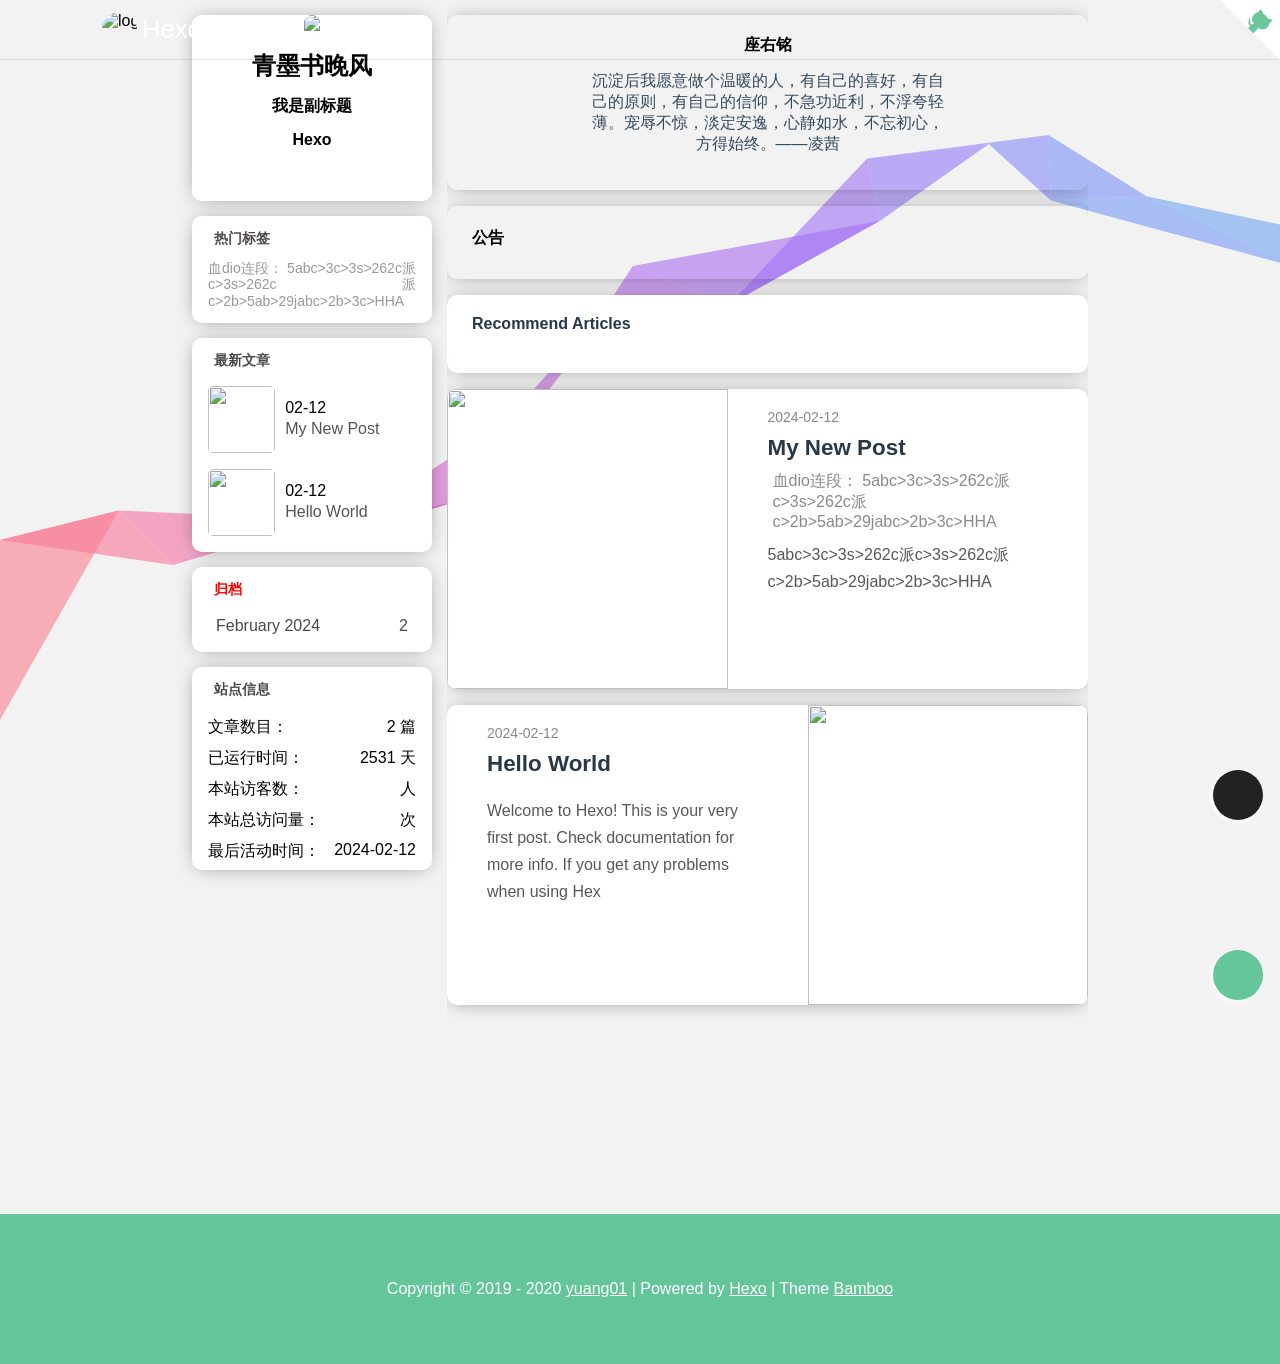
==== commit f020a60e: "Site updated: 2024-02-12 22:37:03" ====
--- a/index.html
+++ b/index.html
@@ -1440,7 +1440,7 @@
         <div class="webinfo-item">
           <div>最后活动时间：</div>
           
-            <div id="last-update" style="display: none;">Mon Feb 12 2024 22:17:01 GMT+0800 (中国标准时间)</div>
+            <div id="last-update" style="display: none;">Mon Feb 12 2024 22:36:57 GMT+0800 (中国标准时间)</div>
             <div id="last-update-show">2024-02-12 日</div>
           
         </div>
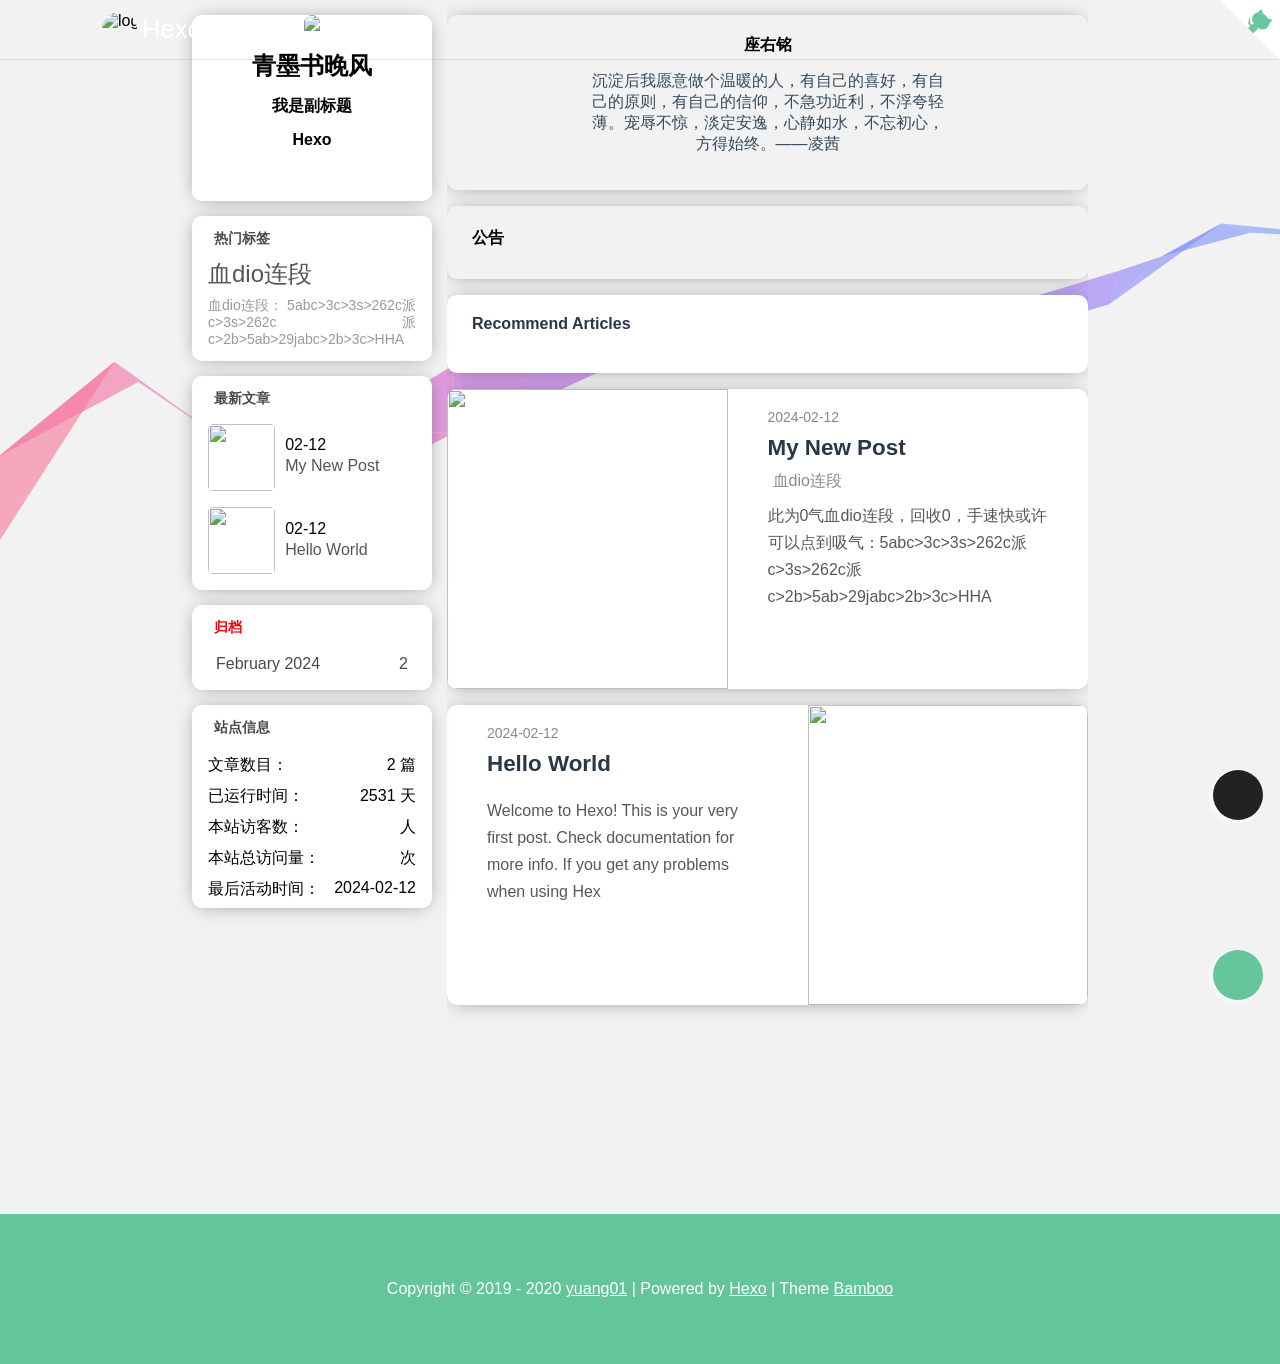
==== commit 085fda96: "Site updated: 2024-02-12 22:44:10" ====
--- a/index.html
+++ b/index.html
@@ -1130,7 +1130,7 @@
               <!-- 文章详情页的标签 -->
 
     <i class="iconfont icontag"></i>
-    <ul class="article-tag-list" itemprop="keywords"><li class="article-tag-list-item"><a class="article-tag-list-link" href="/tags/%E8%A1%80dio%E8%BF%9E%E6%AE%B5%EF%BC%9A-5abc-3c-3s-262c%E6%B4%BEc-3s-262c%E6%B4%BEc-2b-5ab-29jabc-2b-3c-HHA/" rel="tag">血dio连段： 5abc&gt;3c&gt;3s&gt;262c派c&gt;3s&gt;262c派c&gt;2b&gt;5ab&gt;29jabc&gt;2b&gt;3c&gt;HHA</a></li></ul>
+    <ul class="article-tag-list" itemprop="keywords"><li class="article-tag-list-item"><a class="article-tag-list-link" href="/tags/%E8%A1%80dio%E8%BF%9E%E6%AE%B5/" rel="tag">血dio连段</a></li></ul>
 
             </div>
             <div class="post-categories">
@@ -1146,8 +1146,7 @@
             </a>
           </div>
           <div class="post-content">
-            5abc&gt;3c&gt;3s&gt;262c派c&gt;3s&gt;262c派c&gt;2b&gt;5ab&gt;29jabc&gt;2b&gt;3c&gt;HHA
-
+            此为0气血dio连段，回收0，手速快或许可以点到吸气：5abc&gt;3c&gt;3s&gt;262c派c&gt;3s&gt;262c派c&gt;2b&gt;5ab&gt;29jabc&gt;2b&gt;3c&gt;HHA
           </div>
         </div>
         <div class="post-more">
@@ -1309,7 +1308,7 @@
 
 
     <div class='content'>
-    <a href="/tags/%E8%A1%80dio%E8%BF%9E%E6%AE%B5%EF%BC%9A-5abc-3c-3s-262c%E6%B4%BEc-3s-262c%E6%B4%BEc-2b-5ab-29jabc-2b-3c-HHA/" style="font-size: 14px; color: #999">血dio连段： 5abc>3c>3s>262c派c>3s>262c派c>2b>5ab>29jabc>2b>3c>HHA</a>
+    <a href="/tags/%E8%A1%80dio%E8%BF%9E%E6%AE%B5/" style="font-size: 24px; color: #555">血dio连段</a> <a href="/tags/%E8%A1%80dio%E8%BF%9E%E6%AE%B5%EF%BC%9A-5abc-3c-3s-262c%E6%B4%BEc-3s-262c%E6%B4%BEc-2b-5ab-29jabc-2b-3c-HHA/" style="font-size: 14px; color: #999">血dio连段： 5abc>3c>3s>262c派c>3s>262c派c>2b>5ab>29jabc>2b>3c>HHA</a>
     </div>
 </section>
 
@@ -1440,7 +1439,7 @@
         <div class="webinfo-item">
           <div>最后活动时间：</div>
           
-            <div id="last-update" style="display: none;">Mon Feb 12 2024 22:36:57 GMT+0800 (中国标准时间)</div>
+            <div id="last-update" style="display: none;">Mon Feb 12 2024 22:44:03 GMT+0800 (中国标准时间)</div>
             <div id="last-update-show">2024-02-12 日</div>
           
         </div>
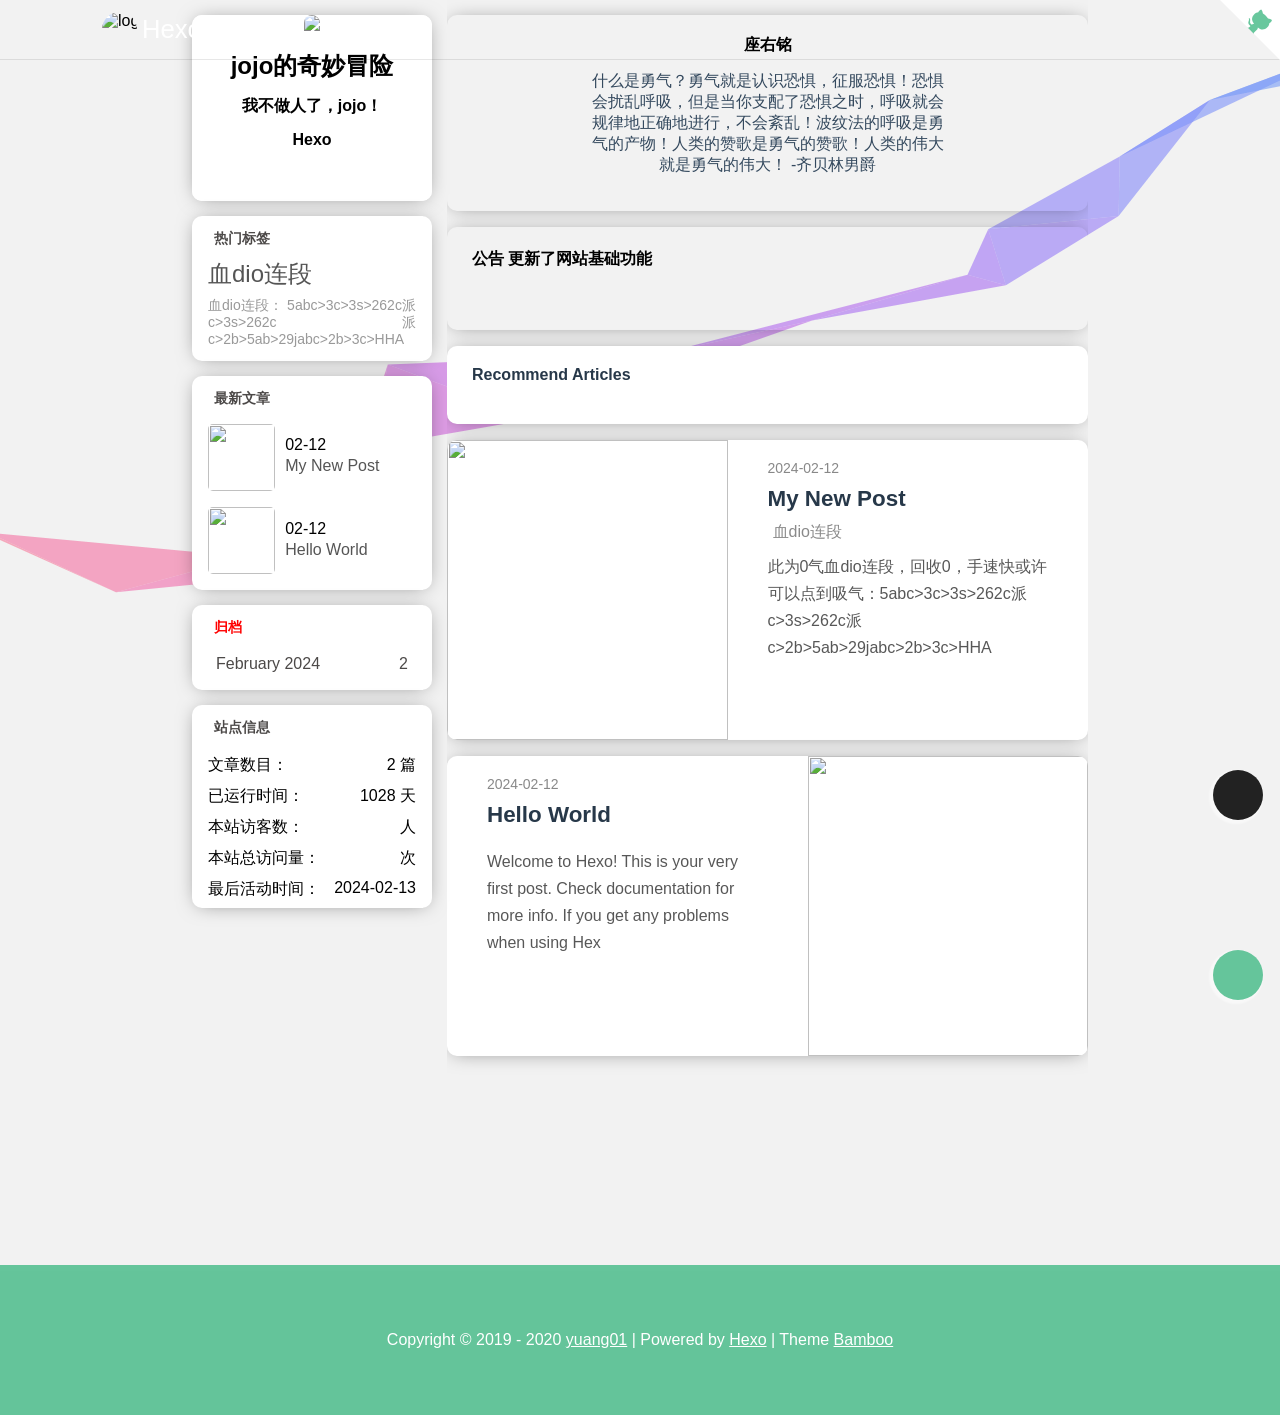
==== commit ebb35715: "Site updated: 2024-02-13 09:38:28" ====
--- a/index.html
+++ b/index.html
@@ -45,6 +45,8 @@
     <script defer src="//cdn.bootcss.com/pace/1.0.2/pace.min.js"></script>
     <link href="//cdn.bootcss.com/pace/1.0.2/themes/pink/pace-theme-flash.css" rel="stylesheet">
 
+    
+        <script src="/js/valine/index.js"></script>
     
     
     <!-- 依赖于jquery和vue -->
@@ -984,7 +986,7 @@
       <h3 class="motto-title">座右铭</h3>
       <div class="motto-content">
         <p>
-          沉淀后我愿意做个温暖的人，有自己的喜好，有自己的原则，有自己的信仰，不急功近利，不浮夸轻薄。宠辱不惊，淡定安逸，心静如水，不忘初心，方得始终。——凌茜  
+          什么是勇气？勇气就是认识恐惧，征服恐惧！恐惧会扰乱呼吸，但是当你支配了恐惧之时，呼吸就会规律地正确地进行，不会紊乱！波纹法的呼吸是勇气的产物！人类的赞歌是勇气的赞歌！人类的伟大就是勇气的伟大！  -齐贝林男爵  
         </p> 
       </div>
   </div>
@@ -1040,7 +1042,7 @@
 </style>
 <div class="index-notice" id="appIndexNotice">
     <h3>
-      <i class="fas fa-bullhorn index-notice-icon"></i>公告
+      <i class="fas fa-bullhorn index-notice-icon"></i>公告 更新了网站基础功能
     </h3>
     <div class="index-notice-content">
       
@@ -1048,10 +1050,14 @@
         :data="listData"
         :class-option="classOption"
         class="warp"
-        style="height: 0px"
+        style="height: 30px"
       >
         <ul class="index-notice-content__ul">
           
+          
+            <li>
+              
+            </li>
            
         </ul>
       </vue-seamless-scroll>
@@ -1064,9 +1070,9 @@
 -->
 
 <script>
-  var seamless = JSON.parse('false');
+  var seamless = JSON.parse('true');
   seamless = seamless ? 0 : 30;
-  var listData = '' || '';
+  var listData = '[object Object]' || '';
   listData = listData.split(',');
   var vm = new Vue({
     el: '#appIndexNotice',
@@ -1229,10 +1235,10 @@
     
       <div class='text'>
         
-          <h2>青墨书晚风</h2>
-        
-        
-          <p>我是副标题</p>
+          <h2>jojo的奇妙冒险</h2>
+        
+        
+          <p>我不做人了，jojo！</p>
 
         
         
@@ -1406,7 +1412,7 @@
           <div id="webinfo-runtime-count" publish_date="03/24/2020 21:34:09"></div>
         </div>
         <script>
-          var BirthDay = new Date(new Date('2020/01/01'));
+          var BirthDay = new Date(new Date('2024/2/12'));
           var today = new Date();
           var timeold = (today.getTime() - BirthDay.getTime());
           var daysold = Math.floor(timeold / (24 * 60 * 60 * 1000));
@@ -1439,8 +1445,8 @@
         <div class="webinfo-item">
           <div>最后活动时间：</div>
           
-            <div id="last-update" style="display: none;">Mon Feb 12 2024 22:44:03 GMT+0800 (中国标准时间)</div>
-            <div id="last-update-show">2024-02-12 日</div>
+            <div id="last-update" style="display: none;">Tue Feb 13 2024 09:38:16 GMT+0800 (中国标准时间)</div>
+            <div id="last-update-show">2024-02-13 日</div>
           
         </div>
         
@@ -1490,7 +1496,7 @@
           try {
             document.getElementById('last-update-show').innerHTML = timeago(new Date(lastUpDate));
           } catch (error) {
-            document.getElementById('last-update-show').innerHTML = '2024-02-12 日';
+            document.getElementById('last-update-show').innerHTML = '2024-02-13 日';
           }
         </script>
         
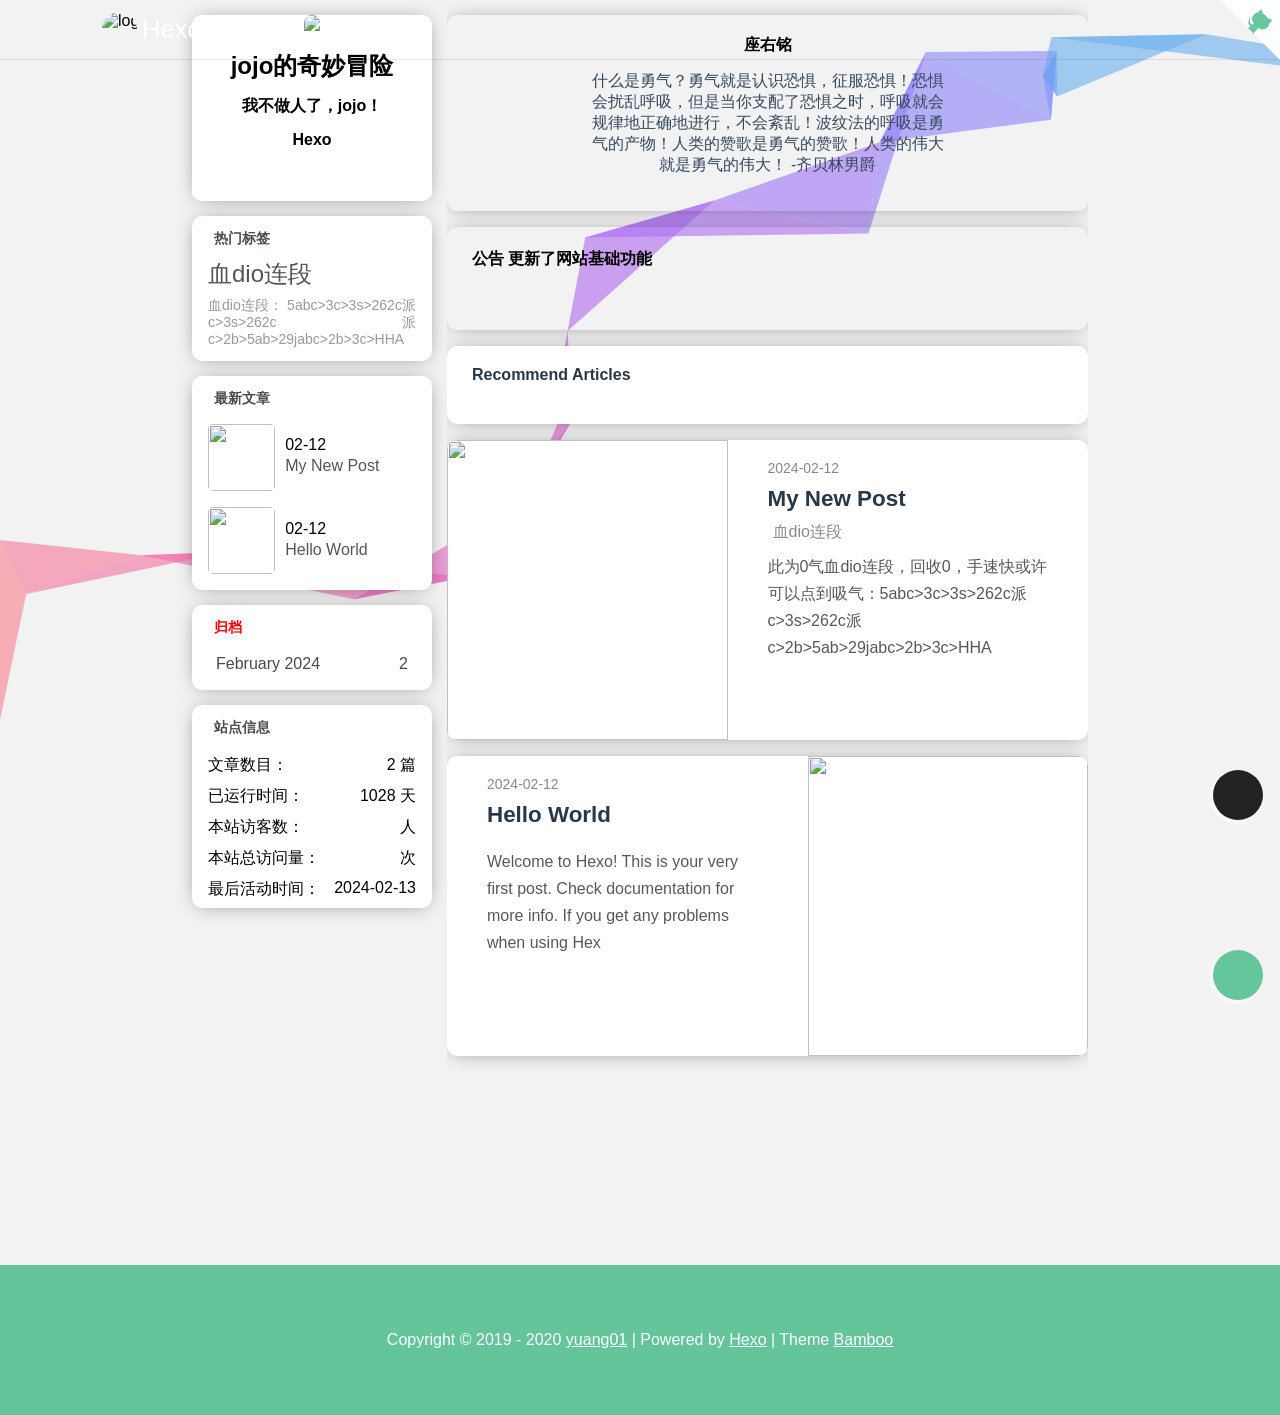
==== commit 5095101b: "Site updated: 2024-02-13 09:52:31" ====
--- a/index.html
+++ b/index.html
@@ -1445,7 +1445,7 @@
         <div class="webinfo-item">
           <div>最后活动时间：</div>
           
-            <div id="last-update" style="display: none;">Tue Feb 13 2024 09:38:16 GMT+0800 (中国标准时间)</div>
+            <div id="last-update" style="display: none;">Tue Feb 13 2024 09:49:58 GMT+0800 (中国标准时间)</div>
             <div id="last-update-show">2024-02-13 日</div>
           
         </div>
@@ -2204,68 +2204,133 @@
 <!-- 评论所需js -->
 
   
-        <script type="text/javascript">
-  var utteranceComment = {};
-
-  function check_utterance() {
-    let isDark = JSON.parse(localStorage.getItem('dark')) || JSON.parse('false');
-    if (isDark) {
-      utteranceComment.Theme = 'github-dark';
-    } else {
-      utteranceComment.Theme = 'github-light';
-    }
-
-    return document.getElementById("gitment-container");
-  }
-  comment_el = '#gitment-container';
-  load_utterance = function () {
+        
+<!-- 具体js，请前往valine/script.ejs查看 -->
+
+      
+        <script>
+  var requiredFields = 'mail';
+  requiredFields = requiredFields.split(',');
+  comment_el = '.comment';
+  let looperValine = null;
+  load_valine = function () {
     if ($(comment_el).length) {
-      // 匿名函数，防止污染全局变量
-      const HEAD = check_utterance();
-
-      var utterances = document.createElement('script');
-      utterances.type = 'text/javascript';
-      utterances.async = true;
-      utterances.setAttribute('issue-term', 'pathname')
-      utterances.setAttribute('theme', utteranceComment.Theme)
-      utterances.setAttribute('repo', '')
-      utterances.crossorigin = 'anonymous';
-      utterances.src = 'https://utteranc.es/client.js';
-      // content 是要插入评论的地方
-      document.getElementById('gitment-container').appendChild(utterances);
-
-    }
-  }
-
-  function dark_utterance() {
-    const HEAD = check_utterance();
-    if (!HEAD) return;
-    const message = {
-      type: 'set-theme',
-      theme: utteranceComment.Theme
-    };
-    const utteranceIframe = document.querySelector('iframe');
-    utteranceIframe.contentWindow.postMessage(message, 'https://utteranc.es');
-  }
-
-  $(document).ready(load_utterance);
+      var valine = new Valine({
+        el: '#vcomment',
+        path: window.location.pathname,
+        notify: false,
+        verify: false,
+        app_id: "rLUIAEPBWpN62cO4uPWIUFE5-gzGzoHsz",
+        app_key: "Skij5VpIkoBTFOOOR1RLHpL0",
+        placeholder: "请输入",
+        avatar: "",
+        master: "	6597e33774810d36107f5a2283caf841",   //博主邮箱md5
+        tagMeta: ["博主","小伙伴","访客"],     //标识字段名
+        friends: "",
+        metaPlaceholder: { "nick": "昵称/QQ号", "mail": "邮箱" },
+        requiredFields: requiredFields,
+        enableQQ: true,
+      });
+      function debounce(fn) {
+        var timerID = null
+        return function () {
+          var arg = arguments[0]   //获取事件
+          if (timerID) {
+            clearTimeout(timerID)
+          }
+          timerID = setTimeout(function () {
+            fn(arg)              //事件传入函数
+          }, 200)
+        }
+      }
+      //查询评论 valine.Q('*').limit(7) -- 查询所有，限制7条, 下面的的代码是查询当前页面
+      var themeDanmu = eval('false');
+      var themeLoop = eval('false');
+      var themeLooperTime = '5000' || 5000;
+      var speed = '40' || 20;
+      var isBarrager = true;
+      if (themeDanmu == true) {
+        do_barrager();
+        if ($('.danmuBox').length <= 0) {
+          $('.navbar').append('<div class="danmuBox"><div class="danmuBtn open"><span class="danmuCircle"></span><span class="danmuText">弹幕</span></div></div>');
+        }
+        $('.danmuBtn').on('click', debounce(
+          function () {
+            if ($('.danmuBtn').hasClass('open')) {
+              $('.danmuBtn').removeClass('open')
+              clearInterval(looperValine);
+              $.fn.barrager.removeAll();
+            } else {
+              $('.danmuBtn').addClass("open");
+              do_barrager();
+            }
+          }
+        ))
+      }
+      function do_barrager() {
+        isBarrager && valine.Q(window.location.pathname).find().then(function (comments) {
+          // var num = 0; // 可以记录条数，循环调用的时候只取最新的评论放入弹幕中
+          var run_once = true;
+          var looper_time = themeLooperTime;
+          var total = comments.length;
+          // var looper = null;
+          var index = 0;
+          if (total > 0) {
+            barrager();
+          } else {
+            // 当评论数为0的时候，自动关闭弹幕
+            // $('.danmuBtn').removeClass('open');
+          }
+          function barrager() {
+            if (run_once) {
+              //如果是首次执行,则设置一个定时器,并且把首次执行置为false
+              looperValine = setInterval(barrager, looper_time);
+              run_once = false;
+            }
+            var content = comments[index]._serverData.comment;
+            var email = comments[index]._serverData.mail;
+            var link = comments[index]._serverData.link;
+            var newcontent = content.substring(0, 50).replace(/<[^>]+>/g, "");
+            //发布一个弹幕
+            const item = {
+              img: `https://q1.qlogo.cn/g?b=qq&nk=${email}&s=640`, //图片 
+              info: newcontent, //文字 
+              href: link, //链接 
+              close: true, //显示关闭按钮 
+              speed: speed, //延迟,单位秒,默认6 
+              color: '#fff', //颜色,默认白色 
+              old_ie_color: '#000000', //ie低版兼容色,不能与网页背景相同,默认黑色
+            }
+            $('body').barrager(item);
+            //索引自增
+            index++;
+            //所有弹幕发布完毕，清除计时器。
+            if (index == total) {
+              clearInterval(looperValine);
+              if (themeLoop === true) {
+                setTimeout(function () {
+                  do_barrager();
+                }, 5000);
+              } else {
+                $('.danmuBtn').removeClass('open');
+              }
+              return false;
+            }
+
+          }
+        })
+      }
+    }
+  };
+  $(document).ready(load_valine);
+  document.addEventListener('pjax:send', function (e) {
+    
+  })
   document.addEventListener('pjax:complete', function () {
-    load_utterance();
+    load_valine();
   });
-
-  $('.dark').click(function () {
-    setTimeout(() => {
-      dark_utterance();
-    });
-  })
-
 </script>
 
-<style>
-  .utterances {
-    max-width: inherit !important;
-  }
-</style>
       
 
 
